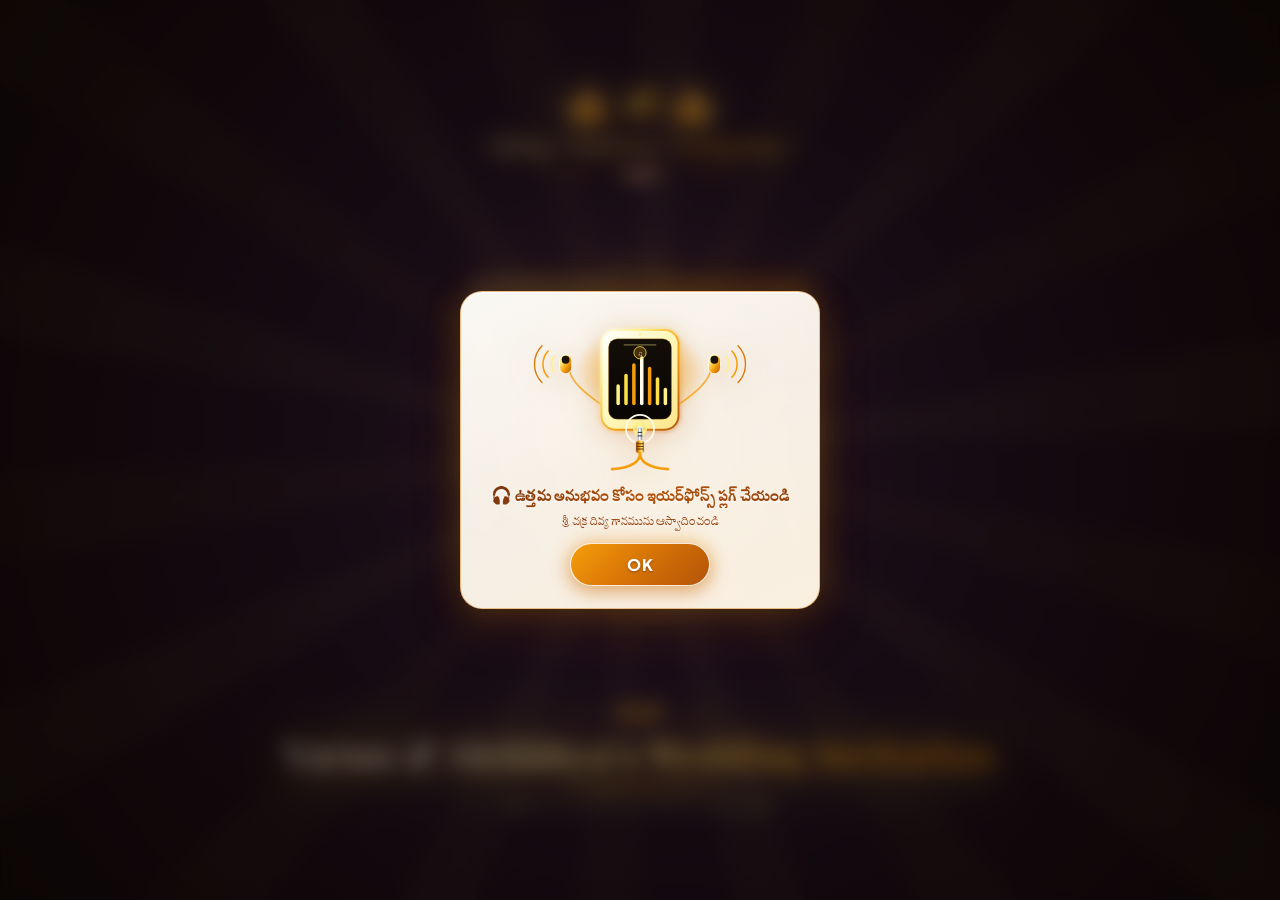
==== index.html @ 64fc5ecd "Add files via upload v1" ====
<!DOCTYPE html>
<html lang="te" class="no-js">
<head>
    <meta charset="UTF-8">
    <meta name="viewport" content="width=device-width, initial-scale=1.0, maximum-scale=1.0, user-scalable=no">
    <title>వరుణ్ & ఆలేఖ్య కళ్యాణ మహోత్సవం | Varun & Alekhya's Royal Wedding Experience</title>

    <!-- Meta Tags for WhatsApp & Social Media Preview Cards -->
    <meta name="description" content="With the divine grace of Lord Venkateswara, we cordially invite you to the sacred royal wedding celebration of Varun & Alekhya. Subha Muhurtham: 20th December at 3:53 AM at Raaga Convention.">
    <meta property="og:title" content="Varun & Alekhya's Royal Wedding Experience">
    <meta property="og:description" content="Step into the Kalyana Mandapam: Subha Muhurtham 20th December at 3:53 AM (Brahma Muhurtham) at Raaga Convention. Shower your sacred blessings!">
    <meta property="og:type" content="website">

    <!-- Google Fonts for Ultra-Luxury Royal Wedding Calligraphy & Typography -->
    <link rel="preconnect" href="https://fonts.googleapis.com">
    <link rel="preconnect" href="https://fonts.gstatic.com" crossorigin>
    <link href="https://fonts.googleapis.com/css2?family=Alex+Brush&family=Cormorant+Garamond:ital,wght@0,400;0,600;0,700;1,400;1,600&family=Great+Vibes&family=Marcellus&family=Montserrat:wght@300;400;500;600;700&family=Playfair+Display:ital,wght@0,400;0,600;0,700;1,400&family=Plus+Jakarta+Sans:wght@300;400;500;600;700&family=Rozha+One&family=Suranna&display=swap" rel="stylesheet">

    <!-- Stylesheets -->
    <link rel="stylesheet" href="css/style.css">
</head>
<body data-current-climate="morning-sun" data-theme-mode="light" class="single-screen-body">
    <!-- ==========================================================================
         CINEMATIC DEVOTIONAL SRI CHAKRA WEDDING LANDING PORTAL
         ========================================================================== -->
    <div id="devotional-landing-portal" class="landing-portal-active" role="dialog" aria-modal="true" aria-label="Heartfelt Wedding Invitation & Sri Chakra Entrance">
        <!-- Ambient Divine Cosmic Background with Golden Rays & Stardust -->
        <div class="devotional-portal-backdrop" aria-hidden="true">
            <div class="devotional-cosmic-glow"></div>
            <div class="devotional-light-rays"></div>
            <div class="devotional-stardust-field">
                <span class="stardust-spark s-1"></span>
                <span class="stardust-spark s-2"></span>
                <span class="stardust-spark s-3"></span>
                <span class="stardust-spark s-4"></span>
                <span class="stardust-spark s-5"></span>
                <span class="stardust-spark s-6"></span>
                <span class="stardust-spark s-7"></span>
                <span class="stardust-spark s-8"></span>
                <span class="stardust-spark s-9"></span>
                <span class="stardust-spark s-10"></span>
                <span class="stardust-spark s-11"></span>
                <span class="stardust-spark s-12"></span>
            </div>
            <div class="devotional-portal-flash"></div>
        </div>

        <!-- Central Interactive Sanctuary Content -->
        <div class="devotional-sanctuary-wrap">
            <!-- Top Auspicious Inscription & Emblems with Animated Sacred Diyas -->
            <header class="devotional-top-header">
                <div class="devotional-om-emblem" aria-hidden="true">
                    <!-- Left Animated Sacred Diya -->
                    <div class="animated-sacred-diya diya-left" title="Sacred Diya Lamp">
                        <svg viewBox="0 0 54 44" width="46" height="38" class="diya-svg" xmlns="http://www.w3.org/2000/svg">
                            <defs>
                                <linearGradient id="diyaBrassL" x1="0%" y1="0%" x2="100%" y2="100%">
                                    <stop offset="0%" stop-color="#FFFBEB"/>
                                    <stop offset="25%" stop-color="#FDE047"/>
                                    <stop offset="60%" stop-color="#D97706"/>
                                    <stop offset="100%" stop-color="#78350F"/>
                                </linearGradient>
                                <linearGradient id="diyaOilL" x1="0%" y1="0%" x2="100%" y2="0%">
                                    <stop offset="0%" stop-color="#B45309"/>
                                    <stop offset="50%" stop-color="#F59E0B"/>
                                    <stop offset="100%" stop-color="#92400E"/>
                                </linearGradient>
                                <radialGradient id="diyaFlameCoreL" cx="50%" cy="60%" r="50%">
                                    <stop offset="0%" stop-color="#FFFFFF"/>
                                    <stop offset="30%" stop-color="#FEF08A"/>
                                    <stop offset="65%" stop-color="#F59E0B"/>
                                    <stop offset="100%" stop-color="#DC2626"/>
                                </radialGradient>
                            </defs>
                            <path d="M 6,24 C 6,37 18,41 27,41 C 36,41 48,37 48,24 C 44,28 36,30 27,30 C 18,30 10,28 6,24 Z" fill="url(#diyaBrassL)" stroke="#FEF08A" stroke-width="1"/>
                            <path d="M 21,40 L 19,43 L 35,43 L 33,40 Z" fill="url(#diyaBrassL)"/>
                            <ellipse cx="27" cy="24" rx="19" ry="5.5" fill="url(#diyaOilL)" stroke="#FDE047" stroke-width="0.8"/>
                            <line x1="27" y1="23" x2="27" y2="17" stroke="#451A03" stroke-width="2" stroke-linecap="round"/>
                            <g class="diya-flame-wrapper">
                                <path d="M 27,2 C 20,10 18,17 21,21 C 24,24 30,24 33,21 C 36,17 34,10 27,2 Z" fill="rgba(245, 158, 11, 0.45)" filter="blur(2px)"/>
                                <path d="M 27,3 C 21,11 19,16 22,20 C 24,22.5 30,22.5 32,20 C 35,16 33,11 27,3 Z" fill="url(#diyaFlameCoreL)" class="diya-flame-path"/>
                                <ellipse cx="27" cy="17" rx="3" ry="5.5" fill="#FFFFFF" opacity="0.95" class="diya-flame-inner"/>
                            </g>
                        </svg>
                    </div>

                    <!-- Central Radiant Sacred ॐ Symbol -->
                    <span class="om-sacred-symbol">ॐ</span>

                    <!-- Right Animated Sacred Diya -->
                    <div class="animated-sacred-diya diya-right" title="Sacred Diya Lamp">
                        <svg viewBox="0 0 54 44" width="46" height="38" class="diya-svg" xmlns="http://www.w3.org/2000/svg">
                            <defs>
                                <linearGradient id="diyaBrassR" x1="0%" y1="0%" x2="100%" y2="100%">
                                    <stop offset="0%" stop-color="#FFFBEB"/>
                                    <stop offset="25%" stop-color="#FDE047"/>
                                    <stop offset="60%" stop-color="#D97706"/>
                                    <stop offset="100%" stop-color="#78350F"/>
                                </linearGradient>
                                <linearGradient id="diyaOilR" x1="0%" y1="0%" x2="100%" y2="0%">
                                    <stop offset="0%" stop-color="#B45309"/>
                                    <stop offset="50%" stop-color="#F59E0B"/>
                                    <stop offset="100%" stop-color="#92400E"/>
                                </linearGradient>
                                <radialGradient id="diyaFlameCoreR" cx="50%" cy="60%" r="50%">
                                    <stop offset="0%" stop-color="#FFFFFF"/>
                                    <stop offset="30%" stop-color="#FEF08A"/>
                                    <stop offset="65%" stop-color="#F59E0B"/>
                                    <stop offset="100%" stop-color="#DC2626"/>
                                </radialGradient>
                            </defs>
                            <path d="M 6,24 C 6,37 18,41 27,41 C 36,41 48,37 48,24 C 44,28 36,30 27,30 C 18,30 10,28 6,24 Z" fill="url(#diyaBrassR)" stroke="#FEF08A" stroke-width="1"/>
                            <path d="M 21,40 L 19,43 L 35,43 L 33,40 Z" fill="url(#diyaBrassR)"/>
                            <ellipse cx="27" cy="24" rx="19" ry="5.5" fill="url(#diyaOilR)" stroke="#FDE047" stroke-width="0.8"/>
                            <line x1="27" y1="23" x2="27" y2="17" stroke="#451A03" stroke-width="2" stroke-linecap="round"/>
                            <g class="diya-flame-wrapper">
                                <path d="M 27,2 C 20,10 18,17 21,21 C 24,24 30,24 33,21 C 36,17 34,10 27,2 Z" fill="rgba(245, 158, 11, 0.45)" filter="blur(2px)"/>
                                <path d="M 27,3 C 21,11 19,16 22,20 C 24,22.5 30,22.5 32,20 C 35,16 33,11 27,3 Z" fill="url(#diyaFlameCoreR)" class="diya-flame-path"/>
                                <ellipse cx="27" cy="17" rx="3" ry="5.5" fill="#FFFFFF" opacity="0.95" class="diya-flame-inner"/>
                            </g>
                        </svg>
                    </div>
                </div>
                <div class="devotional-sanskrit-mantra" data-i18n="landingMantra">
                    || శ్రీరస్తు • శుభమస్తు • అవిఘ్నమస్తు ||
                </div>
                <div class="devotional-crest-line" aria-hidden="true">
                    <span class="c-line"></span>
                    <span class="c-gem">✦ 🌸 ✦</span>
                    <span class="c-line"></span>
                </div>
            </header>

            <!-- Centerpiece: The Animated Sacred Sri Chakra -->
            <div class="sri-chakra-container" id="sri-chakra-trigger" title="శ్రీ చక్రాన్ని స్పర్శించి ప్రవేశించండి • Tap to Enter" role="button" tabindex="0" aria-label="Tap Sri Chakra to Enter Wedding Invitation">
                <!-- Outer Pulsing Energy Rings -->
                <div class="chakra-ripple-ring ring-1" aria-hidden="true"></div>
                <div class="chakra-ripple-ring ring-2" aria-hidden="true"></div>
                <div class="chakra-ripple-ring ring-3" aria-hidden="true"></div>

                <!-- Sri Chakra Stage (Zooms and fast-rotates upon click) -->
                <div class="sri-chakra-stage" id="sri-chakra-stage">
<svg viewBox="0 0 600 600" width="100%" height="100%" class="sri-chakra-svg" xmlns="http://www.w3.org/2000/svg">
    <defs>
        <!-- Radiant Royal Gold Metallic Gradient -->
        <linearGradient id="scGoldGrad" x1="0%" y1="0%" x2="100%" y2="100%">
            <stop offset="0%" stop-color="#FFFBEB"/>
            <stop offset="18%" stop-color="#FEF08A"/>
            <stop offset="38%" stop-color="#F59E0B"/>
            <stop offset="65%" stop-color="#D97706"/>
            <stop offset="85%" stop-color="#FDE047"/>
            <stop offset="100%" stop-color="#78350F"/>
        </linearGradient>
        <linearGradient id="scGoldShine" x1="100%" y1="0%" x2="0%" y2="100%">
            <stop offset="0%" stop-color="#FEF9C3"/>
            <stop offset="45%" stop-color="#F59E0B"/>
            <stop offset="70%" stop-color="#FDE047"/>
            <stop offset="100%" stop-color="#92400E"/>
        </linearGradient>
        <radialGradient id="scBinduGlow" cx="50%" cy="50%" r="50%">
            <stop offset="0%" stop-color="#FFFFFF"/>
            <stop offset="30%" stop-color="#FEF08A"/>
            <stop offset="60%" stop-color="#F59E0B"/>
            <stop offset="100%" stop-color="rgba(245, 158, 11, 0)"/>
        </radialGradient>
        <radialGradient id="scBackdropGlow" cx="50%" cy="50%" r="50%">
            <stop offset="0%" stop-color="rgba(254, 240, 138, 0.45)"/>
            <stop offset="35%" stop-color="rgba(245, 158, 11, 0.22)"/>
            <stop offset="70%" stop-color="rgba(180, 83, 9, 0.08)"/>
            <stop offset="100%" stop-color="rgba(0, 0, 0, 0)"/>
        </radialGradient>
        <filter id="scDropGlow" x="-20%" y="-20%" width="140%" height="140%">
            <feGaussianBlur stdDeviation="3" result="blur"/>
            <feComposite in="SourceGraphic" in2="blur" operator="over"/>
        </filter>
        <filter id="scIncandescentBloom" x="-40%" y="-40%" width="180%" height="180%">
            <feGaussianBlur stdDeviation="7" result="blur2"/>
            <feMerge>
                <feMergeNode in="blur2"/>
                <feMergeNode in="SourceGraphic"/>
            </feMerge>
        </filter>
    </defs>
    <!-- Background Divine Aura Glow -->
    <circle cx="300" cy="300" r="280" fill="url(#scBackdropGlow)" class="chakra-ambient-aura" />
    
<g class="chakra-bhupura-group" stroke="url(#scGoldGrad)" fill="none">
<path d="M 40.0,40.0 L 255.0,40.0 L 255.0,24.0 L 345.0,24.0 L 345.0,40.0 L 560.0,40.0 L 560.0,255.0 L 576.0,255.0 L 576.0,345.0 L 560.0,345.0 L 560.0,560.0 L 345.0,560.0 L 345.0,576.0 L 255.0,576.0 L 255.0,560.0 L 40.0,560.0 L 40.0,345.0 L 24.0,345.0 L 24.0,255.0 L 40.0,255.0 Z" stroke-width="2.2" opacity="0.95"/>
<path d="M 54.0,54.0 L 262.0,54.0 L 262.0,41.0 L 338.0,41.0 L 338.0,54.0 L 546.0,54.0 L 546.0,262.0 L 559.0,262.0 L 559.0,338.0 L 546.0,338.0 L 546.0,546.0 L 338.0,546.0 L 338.0,559.0 L 262.0,559.0 L 262.0,546.0 L 54.0,546.0 L 54.0,338.0 L 41.0,338.0 L 41.0,262.0 L 54.0,262.0 Z" stroke-width="1.6" opacity="0.85"/>
<path d="M 67.0,67.0 L 269.0,67.0 L 269.0,57.0 L 331.0,57.0 L 331.0,67.0 L 533.0,67.0 L 533.0,269.0 L 543.0,269.0 L 543.0,331.0 L 533.0,331.0 L 533.0,533.0 L 331.0,533.0 L 331.0,543.0 L 269.0,543.0 L 269.0,533.0 L 67.0,533.0 L 67.0,331.0 L 57.0,331.0 L 57.0,269.0 L 67.0,269.0 Z" stroke-width="2" opacity="0.9"/>
</g>
<g class="chakra-rings-group" stroke="url(#scGoldGrad)" fill="none">
<circle cx="300" cy="300" r="216" stroke-width="2.5" />
<circle cx="300" cy="300" r="208" stroke-width="1.2" stroke-dasharray="2,4" opacity="0.75" />
<circle cx="300" cy="300" r="202" stroke-width="1.8" />
</g>
<g class="chakra-lotus-16" fill="rgba(245, 158, 11, 0.08)" stroke="url(#scGoldShine)" stroke-width="1.5">
<path d="M 462.00,300.00 Q 491.57,311.30 498.12,339.41 Q 481.31,362.87 449.67,361.99 Z" />
<path d="M 449.67,361.99 Q 472.66,383.75 467.96,412.23 Q 443.45,427.47 414.55,414.55 Z" />
<path d="M 414.55,414.55 Q 427.47,443.45 412.23,467.96 Q 383.75,472.66 361.99,449.67 Z" />
<path d="M 361.99,449.67 Q 362.87,481.31 339.41,498.12 Q 311.30,491.57 300.00,462.00 Z" />
<path d="M 300.00,462.00 Q 288.70,491.57 260.59,498.12 Q 237.13,481.31 238.01,449.67 Z" />
<path d="M 238.01,449.67 Q 216.25,472.66 187.77,467.96 Q 172.53,443.45 185.45,414.55 Z" />
<path d="M 185.45,414.55 Q 156.55,427.47 132.04,412.23 Q 127.34,383.75 150.33,361.99 Z" />
<path d="M 150.33,361.99 Q 118.69,362.87 101.88,339.41 Q 108.43,311.30 138.00,300.00 Z" />
<path d="M 138.00,300.00 Q 108.43,288.70 101.88,260.59 Q 118.69,237.13 150.33,238.01 Z" />
<path d="M 150.33,238.01 Q 127.34,216.25 132.04,187.77 Q 156.55,172.53 185.45,185.45 Z" />
<path d="M 185.45,185.45 Q 172.53,156.55 187.77,132.04 Q 216.25,127.34 238.01,150.33 Z" />
<path d="M 238.01,150.33 Q 237.13,118.69 260.59,101.88 Q 288.70,108.43 300.00,138.00 Z" />
<path d="M 300.00,138.00 Q 311.30,108.43 339.41,101.88 Q 362.87,118.69 361.99,150.33 Z" />
<path d="M 361.99,150.33 Q 383.75,127.34 412.23,132.04 Q 427.47,156.55 414.55,185.45 Z" />
<path d="M 414.55,185.45 Q 443.45,172.53 467.96,187.77 Q 472.66,216.25 449.67,238.01 Z" />
<path d="M 449.67,238.01 Q 481.31,237.13 498.12,260.59 Q 491.57,288.70 462.00,300.00 Z" />
</g>
<g class="chakra-intermediate-ring" stroke="url(#scGoldGrad)" fill="none">
<circle cx="300" cy="300" r="162" stroke-width="1.8" />
<circle cx="300" cy="300" r="156" stroke-width="1.2" stroke-dasharray="2,3" opacity="0.7" />
<circle cx="300" cy="300" r="150" stroke-width="1.5" />
</g>
<g class="chakra-lotus-8" fill="rgba(254, 240, 138, 0.12)" stroke="url(#scGoldGrad)" stroke-width="1.8">
<path d="M 405.32,343.63 Q 424.23,372.81 406.07,406.07 Q 372.81,424.23 343.63,405.32 Z" />
<line x1="380.61" y1="380.61" x2="406.07" y2="406.07" stroke="url(#scGoldShine)" stroke-width="1" opacity="0.6"/>
<path d="M 343.63,405.32 Q 336.36,439.33 300.00,450.00 Q 263.64,439.33 256.37,405.32 Z" />
<line x1="300.00" y1="414.00" x2="300.00" y2="450.00" stroke="url(#scGoldShine)" stroke-width="1" opacity="0.6"/>
<path d="M 256.37,405.32 Q 227.19,424.23 193.93,406.07 Q 175.77,372.81 194.68,343.63 Z" />
<line x1="219.39" y1="380.61" x2="193.93" y2="406.07" stroke="url(#scGoldShine)" stroke-width="1" opacity="0.6"/>
<path d="M 194.68,343.63 Q 160.67,336.36 150.00,300.00 Q 160.67,263.64 194.68,256.37 Z" />
<line x1="186.00" y1="300.00" x2="150.00" y2="300.00" stroke="url(#scGoldShine)" stroke-width="1" opacity="0.6"/>
<path d="M 194.68,256.37 Q 175.77,227.19 193.93,193.93 Q 227.19,175.77 256.37,194.68 Z" />
<line x1="219.39" y1="219.39" x2="193.93" y2="193.93" stroke="url(#scGoldShine)" stroke-width="1" opacity="0.6"/>
<path d="M 256.37,194.68 Q 263.64,160.67 300.00,150.00 Q 336.36,160.67 343.63,194.68 Z" />
<line x1="300.00" y1="186.00" x2="300.00" y2="150.00" stroke="url(#scGoldShine)" stroke-width="1" opacity="0.6"/>
<path d="M 343.63,194.68 Q 372.81,175.77 406.07,193.93 Q 424.23,227.19 405.32,256.37 Z" />
<line x1="380.61" y1="219.39" x2="406.07" y2="193.93" stroke="url(#scGoldShine)" stroke-width="1" opacity="0.6"/>
<path d="M 405.32,256.37 Q 439.33,263.64 450.00,300.00 Q 439.33,336.36 405.32,343.63 Z" />
<line x1="414.00" y1="300.00" x2="450.00" y2="300.00" stroke="url(#scGoldShine)" stroke-width="1" opacity="0.6"/>
</g>
<circle cx="300" cy="300" r="114" stroke="url(#scGoldGrad)" stroke-width="2.2" fill="none" />
<circle cx="300" cy="300" r="110" stroke="url(#scGoldGrad)" stroke-width="1" stroke-dasharray="2,3" fill="none" opacity="0.6" />
<g class="chakra-navayoni-triangles" fill="rgba(245, 158, 11, 0.05)" stroke="url(#scGoldGrad)" stroke-width="1.8">
<polygon points="300,396 196,224 404,224" stroke-width="2.2" fill="rgba(245, 158, 11, 0.04)" filter="url(#scDropGlow)"/>
<polygon points="300,204 196,376 404,376" stroke-width="2.2" fill="rgba(245, 158, 11, 0.04)" filter="url(#scDropGlow)"/>
<polygon points="300,372 212,248 388,248" stroke-width="1.6" fill="rgba(245, 158, 11, 0.04)" filter="url(#scDropGlow)"/>
<polygon points="300,228 212,352 388,352" stroke-width="1.6" fill="rgba(245, 158, 11, 0.04)" filter="url(#scDropGlow)"/>
<polygon points="300,348 232,268 368,268" stroke-width="1.6" fill="rgba(245, 158, 11, 0.04)" filter="url(#scDropGlow)"/>
<polygon points="300,252 232,332 368,332" stroke-width="1.6" fill="rgba(245, 158, 11, 0.04)" filter="url(#scDropGlow)"/>
<polygon points="300,332 250,280 350,280" stroke-width="1.6" fill="rgba(245, 158, 11, 0.04)" filter="url(#scDropGlow)"/>
<polygon points="300,268 250,320 350,320" stroke-width="1.6" fill="rgba(245, 158, 11, 0.04)" filter="url(#scDropGlow)"/>
<polygon points="300,316 272,292 328,292" stroke-width="2.2" fill="rgba(254, 240, 138, 0.16)" filter="url(#scDropGlow)"/>
</g>
<g class="chakra-bindu-group">
<circle cx="300" cy="300" r="18" fill="url(#scBinduGlow)" opacity="0.85" filter="url(#scIncandescentBloom)"/>
<circle cx="300" cy="300" r="8" fill="url(#scBinduGlow)" />
<circle cx="300" cy="300" r="4.5" fill="#FFFFFF" stroke="#FEF08A" stroke-width="1.2" />
<line x1="290" y1="300" x2="310" y2="300" stroke="#FFFFFF" stroke-width="1.2" opacity="0.9" />
<line x1="300" y1="290" x2="300" y2="310" stroke="#FFFFFF" stroke-width="1.2" opacity="0.9" />
</g>
</svg>
                </div>

                <!-- Hover/Pulse Hint Halo -->
                <div class="chakra-hover-halo" aria-hidden="true"></div>

                <!-- Guided Hand Clicking Animation on Sri Chakra (Reveals after 5s) -->
                <div class="sri-chakra-hand-tap-hint" id="sri-chakra-hand-tap-hint" aria-hidden="true">
                    <div class="hand-tap-beacon-pulse"></div>
                    <div class="hand-tap-icon-wrapper">
                        <svg viewBox="0 0 72 72" width="56" height="56" class="hand-tap-svg" xmlns="http://www.w3.org/2000/svg">
                            <defs>
                                <linearGradient id="handSkinGrad" x1="0%" y1="0%" x2="100%" y2="100%">
                                    <stop offset="0%" stop-color="#FFFBEB"/>
                                    <stop offset="30%" stop-color="#FEF08A"/>
                                    <stop offset="65%" stop-color="#F59E0B"/>
                                    <stop offset="100%" stop-color="#B45309"/>
                                </linearGradient>
                                <filter id="handTapGlow" x="-20%" y="-20%" width="140%" height="140%">
                                    <feGaussianBlur stdDeviation="2.5" result="b"/>
                                    <feMerge>
                                        <feMergeNode in="b"/>
                                        <feMergeNode in="SourceGraphic"/>
                                    </feMerge>
                                </filter>
                            </defs>
                            <circle cx="36" cy="14" r="7" fill="none" stroke="#FFFBEB" stroke-width="2" class="hand-touch-spark"/>
                            <circle cx="36" cy="14" r="3.5" fill="#FFFFFF"/>
                            <g class="hand-finger-body" filter="url(#handTapGlow)">
                                <path d="M 33,14 C 33,10 39,10 39,14 L 39,32 C 39,33.5 41,34.5 42.5,33.5 C 44,32.5 46,33.5 46,35.5 C 46,37 47.5,38 49,37 C 50.5,36 52.5,37 52.5,39 L 52.5,46 C 52.5,56 45,63 35,63 C 25,63 20,56 20,47 L 20,38 C 20,35.5 22.5,34.5 24.5,36.5 C 26.5,38.5 28,41 29,42 L 33,32 Z" 
                                      fill="url(#handSkinGrad)" stroke="#78350F" stroke-width="1.4" stroke-linejoin="round"/>
                            </g>
                        </svg>
                    </div>
                    <div class="hand-tap-badge">
                        <span class="tap-badge-spark">✦</span>
                        <span class="tap-badge-text" data-i18n="sriChakraTapHint">స్పర్శించండి • Tap to Enter</span>
                        <span class="tap-badge-spark">✦</span>
                    </div>
                </div>
            </div>

            <!-- Sacred Centerpiece: Varun & Alekkhya's Wedding Invitation -->
            <div class="devotional-invitation-text" role="button" tabindex="0" aria-label="Varun & Alekkhya's Wedding Invitation - Tap to Enter">
                <div class="devotional-invitation-highlight-wrap">
                    <div class="inv-crest-flourish" aria-hidden="true">
                        <span class="inv-crest-line"></span>
                        <span class="inv-crest-gem">✦ 🪔 ✦</span>
                        <span class="inv-crest-line"></span>
                    </div>

                    <!-- Clean Grand Title: Just Varun & Alekkhya's Wedding Invitation -->
                    <h1 class="devotional-grand-invitation-title" data-i18n="landingTitle">
                        Varun &amp; Alekkhya's Wedding Invitation
                    </h1>

                    <div class="inv-glow-underline" aria-hidden="true"></div>
                </div>

                <!-- Sacred Tap Hint -->
                <div class="devotional-tap-hint" data-i18n="landingTapHint">
                    ✦ శ్రీ చక్రాన్ని స్పర్శించి ప్రారంభించండి ✦
                </div>




            </div>
        </div>
        <!-- Initial Earphone Plugging Animation Note Overlay -->
        <div class="earphone-plug-modal-overlay" id="earphone-plug-modal-overlay" role="dialog" aria-modal="true" aria-label="Earphone Recommendation">
            <div class="earphone-plug-card">
                <!-- Earphone Plugging into Device SVG Animation -->
                <div class="earphone-anim-stage">
                    <svg viewBox="0 0 240 180" width="220" height="165" class="earphone-plug-svg" xmlns="http://www.w3.org/2000/svg" aria-hidden="true">
                        <defs>
                            <linearGradient id="epPhoneBody" x1="0%" y1="0%" x2="100%" y2="100%">
                                <stop offset="0%" stop-color="#FFFFFF"/>
                                <stop offset="40%" stop-color="#FEF9C3"/>
                                <stop offset="100%" stop-color="#FDE68A"/>
                            </linearGradient>
                            <linearGradient id="epGoldBorder" x1="0%" y1="0%" x2="100%" y2="100%">
                                <stop offset="0%" stop-color="#FFFBEB"/>
                                <stop offset="25%" stop-color="#FEF08A"/>
                                <stop offset="60%" stop-color="#F59E0B"/>
                                <stop offset="100%" stop-color="#B45309"/>
                            </linearGradient>
                            <linearGradient id="epScreenGrad" x1="0%" y1="0%" x2="0%" y2="100%">
                                <stop offset="0%" stop-color="#140E08"/>
                                <stop offset="100%" stop-color="#080503"/>
                            </linearGradient>
                            <linearGradient id="epJackPinGrad" x1="0%" y1="0%" x2="100%" y2="0%">
                                <stop offset="0%" stop-color="#E2E8F0"/>
                                <stop offset="35%" stop-color="#FFFFFF"/>
                                <stop offset="70%" stop-color="#CBD5E1"/>
                                <stop offset="100%" stop-color="#94A3B8"/>
                            </linearGradient>
                            <linearGradient id="epJackCollarGrad" x1="0%" y1="0%" x2="100%" y2="0%">
                                <stop offset="0%" stop-color="#78350F"/>
                                <stop offset="40%" stop-color="#F59E0B"/>
                                <stop offset="70%" stop-color="#FEF08A"/>
                                <stop offset="100%" stop-color="#92400E"/>
                            </linearGradient>
                            <radialGradient id="epSonicGlow" cx="50%" cy="50%" r="50%">
                                <stop offset="0%" stop-color="rgba(254, 240, 138, 0.9)"/>
                                <stop offset="45%" stop-color="rgba(245, 158, 11, 0.5)"/>
                                <stop offset="100%" stop-color="rgba(245, 158, 11, 0)"/>
                            </radialGradient>
                            <filter id="epGlow">
                                <feGaussianBlur stdDeviation="2.5" result="blur"/>
                                <feMerge>
                                    <feMergeNode in="blur"/>
                                    <feMergeNode in="SourceGraphic"/>
                                </feMerge>
                            </filter>
                        </defs>

                        <!-- Outer Ambient Glow when connected -->
                        <ellipse cx="120" cy="65" rx="75" ry="55" fill="url(#epSonicGlow)" class="ep-ambient-glow" />

                        <!-- Left Earbud & Cable -->
                        <g class="ep-earbud-left">
                            <path d="M 38,55 C 38,78 68,95 88,110" stroke="#F59E0B" stroke-width="2" fill="none" opacity="0.75" stroke-linecap="round"/>
                            <rect x="28" y="44" width="14" height="22" rx="7" fill="url(#epGoldBorder)" stroke="#FFFBEB" stroke-width="1"/>
                            <circle cx="35" cy="50" r="4.5" fill="#1C130B"/>
                            <line x1="35" y1="58" x2="35" y2="72" stroke="url(#epGoldBorder)" stroke-width="3" stroke-linecap="round"/>
                            <g class="ep-sound-arcs-left">
                                <path class="ep-arc ep-arc-1" d="M 22,46 A 14,14 0 0,0 22,64" stroke="#FEF08A" stroke-width="2" fill="none" stroke-linecap="round"/>
                                <path class="ep-arc ep-arc-2" d="M 15,40 A 22,22 0 0,0 15,70" stroke="#F59E0B" stroke-width="1.8" fill="none" stroke-linecap="round"/>
                                <path class="ep-arc ep-arc-3" d="M 8,34 A 30,30 0 0,0 8,76" stroke="#D97706" stroke-width="1.5" fill="none" stroke-linecap="round"/>
                            </g>
                        </g>

                        <!-- Right Earbud & Cable -->
                        <g class="ep-earbud-right">
                            <path d="M 202,55 C 202,78 172,95 152,110" stroke="#F59E0B" stroke-width="2" fill="none" opacity="0.75" stroke-linecap="round"/>
                            <rect x="198" y="44" width="14" height="22" rx="7" fill="url(#epGoldBorder)" stroke="#FFFBEB" stroke-width="1"/>
                            <circle cx="205" cy="50" r="4.5" fill="#1C130B"/>
                            <line x1="205" y1="58" x2="205" y2="72" stroke="url(#epGoldBorder)" stroke-width="3" stroke-linecap="round"/>
                            <g class="ep-sound-arcs-right">
                                <path class="ep-arc ep-arc-1" d="M 218,46 A 14,14 0 0,1 218,64" stroke="#FEF08A" stroke-width="2" fill="none" stroke-linecap="round"/>
                                <path class="ep-arc ep-arc-2" d="M 225,40 A 22,22 0 0,1 225,70" stroke="#F59E0B" stroke-width="1.8" fill="none" stroke-linecap="round"/>
                                <path class="ep-arc ep-arc-3" d="M 232,34 A 30,30 0 0,1 232,76" stroke="#D97706" stroke-width="1.5" fill="none" stroke-linecap="round"/>
                            </g>
                        </g>

                        <!-- Centerpiece Smartphone Device -->
                        <g class="ep-device-group">
                            <rect x="76" y="16" width="88" height="114" rx="16" fill="url(#epPhoneBody)" stroke="url(#epGoldBorder)" stroke-width="2.2" filter="url(#epGlow)"/>
                            <rect x="84" y="26" width="72" height="92" rx="10" fill="url(#epScreenGrad)" stroke="rgba(245, 158, 11, 0.3)" stroke-width="1"/>
                            <circle cx="120" cy="21" r="1.5" fill="#FEF08A" opacity="0.8"/>
                            <line x1="102" y1="33" x2="138" y2="33" stroke="rgba(254, 240, 138, 0.4)" stroke-width="1.5" stroke-linecap="round"/>

                            <!-- Dancing Equalizer Bars -->
                            <g class="ep-equalizer-bars">
                                <rect class="ep-bar ep-bar-1" x="93"  y="78" width="4" height="24" rx="2" fill="#FEF08A"/>
                                <rect class="ep-bar ep-bar-2" x="102" y="66" width="4" height="36" rx="2" fill="#FDE047"/>
                                <rect class="ep-bar ep-bar-3" x="111" y="54" width="4" height="48" rx="2" fill="#F59E0B"/>
                                <rect class="ep-bar ep-bar-4" x="120" y="46" width="4" height="56" rx="2" fill="#FFFBEB"/>
                                <rect class="ep-bar ep-bar-5" x="129" y="58" width="4" height="44" rx="2" fill="#F59E0B"/>
                                <rect class="ep-bar ep-bar-6" x="138" y="70" width="4" height="32" rx="2" fill="#FDE047"/>
                                <rect class="ep-bar ep-bar-7" x="147" y="82" width="4" height="20" rx="2" fill="#FEF08A"/>
                            </g>

                            <!-- Musical Note Badge in center top of screen -->
                            <g class="ep-screen-note" opacity="0.95">
                                <circle cx="120" cy="42" r="7" fill="rgba(245, 158, 11, 0.25)" stroke="#FDE047" stroke-width="1"/>
                                <text x="120" y="45.5" font-size="8" fill="#FFFBEB" text-anchor="middle" font-weight="bold">♫</text>
                            </g>

                            <!-- Bottom Audio Port -->
                            <rect x="113" y="127" width="14" height="3.5" rx="1.75" fill="#0A0604" stroke="#F59E0B" stroke-width="1"/>
                        </g>

                        <!-- Connection Flash Pulse Ring -->
                        <g class="ep-plug-pulse-ring">
                            <circle cx="120" cy="129" r="16" fill="none" stroke="#FFFBEB" stroke-width="2"/>
                            <circle cx="120" cy="129" r="8" fill="#FEF08A" opacity="0.9"/>
                            <circle cx="120" cy="129" r="3" fill="#FFFFFF"/>
                        </g>

                        <!-- Animated Sliding Audio Jack (Plugs up into phone port) -->
                        <g class="ep-jack-group">
                            <rect x="118" y="128" width="4" height="15" rx="1" fill="url(#epJackPinGrad)" stroke="#64748B" stroke-width="0.5"/>
                            <line x1="117.5" y1="133" x2="122.5" y2="133" stroke="#0F172A" stroke-width="1"/>
                            <line x1="117.5" y1="137" x2="122.5" y2="137" stroke="#0F172A" stroke-width="1"/>
                            <rect x="115" y="142" width="10" height="15" rx="3" fill="url(#epJackCollarGrad)" stroke="#FFFBEB" stroke-width="0.8"/>
                            <line x1="116" y1="146" x2="124" y2="146" stroke="#451A03" stroke-width="1"/>
                            <line x1="116" y1="149" x2="124" y2="149" stroke="#451A03" stroke-width="1"/>
                            <line x1="116" y1="152" x2="124" y2="152" stroke="#451A03" stroke-width="1"/>
                            <path d="M 120,157 C 120,166 110,174 88,175" stroke="#F59E0B" stroke-width="3" fill="none" stroke-linecap="round"/>
                            <path d="M 120,157 C 120,166 130,174 152,175" stroke="#F59E0B" stroke-width="3" fill="none" stroke-linecap="round"/>
                        </g>
                    </svg>
                </div>

                <!-- Clean, Focused 1-Line Recommendation -->
                <div class="earphone-plug-text">
                    <h3 class="earphone-plug-title" data-i18n="earphonePlugTitle">🎧 ఉత్తమ అనుభవం కోసం ఇయర్‌ఫోన్స్ ప్లగ్ చేయండి</h3>
                    <p class="earphone-plug-sub" data-i18n="earphonePlugSub">శ్రీ చక్ర దివ్య గానమును ఆస్వాదించండి</p>
                </div>

                <!-- OK Button -->
                <button type="button" class="earphone-plug-btn" id="earphone-ok-btn" aria-label="OK">
                    <span class="ep-btn-label" data-i18n="earphoneOkBtn">OK</span>
                </button>
            </div>
        </div>
    </div>

    <!-- 2026 LIVING ATMOSPHERE CANVAS (GPU-ACCELERATED FLUID MESH LIGHTING, DRIFTING CLOUDS & WINTER SNOW) -->
    <canvas id="atmosphere-canvas"></canvas>

    <!-- VOLUMETRIC LIVING CELESTIAL ELEMENTS (Giant Rotating Sun & Moon from User Assets) -->
    <div id="celestial-sun" class="celestial-active" title="Giant Radiant Sun">
        <div class="celestial-orb-inner">
            <img src="assets/images/real_sun.webp" alt="Giant Radiant Rotating Sun" class="celestial-texture-img rotating-sun" />
        </div>
    </div>

    <div id="celestial-moon" title="Giant 3D Photographic Moon">
        <div class="celestial-orb-inner">
            <img src="assets/images/real_moon.jpg" alt="Giant 3D Photographic Rotating Moon" class="celestial-texture-img rotating-moon" />
        </div>
    </div>

    <div id="celestial-dusk" title="Chromatic Sunset Dusk"></div>

    <!-- 60 FPS Particle Canvas for Divine Dust, Gold Leaf & Akshantalu -->
    <canvas id="sacred-canvas"></canvas>

    <!-- REALISTIC WINTER NATURE LANDSCAPE & VOLUMETRIC FOG LAYERS (WITH CEREMONY-SPECIFIC BACKDROPS) -->
    <div id="winter-nature-backdrop" class="winter-nature-backdrop">
        <img src="assets/images/winter_nature_bg.jpg" alt="Realistic Winter Nature Mountains & Pines" class="winter-nature-img" />
        <img src="assets/images/haldi_decor_bg.jpg" alt="Traditional Haldi Ceremony Marigold Decor Backdrop" class="haldi-nature-img" id="haldi-nature-img" />
        <img src="assets/images/mehandi_decor_bg.jpg" alt="Traditional Mehandi Ceremony Green Lantern Decor Backdrop" class="mehandi-nature-img" id="mehandi-nature-img" />
        <img src="assets/images/sangeet_decor_bg.jpg" alt="Luxury Sangeet Musical Gala Night Stage Backdrop" class="sangeet-nature-img" id="sangeet-nature-img" />
        <img src="assets/images/vratham_decor_bg.jpg" alt="Traditional Sri Satyanarayana Swamy Vratham Sacred Puja Mandapam Decor Backdrop" class="vratham-nature-img" id="vratham-nature-img" />
        <img src="assets/images/raaga_convention_bg.jpg" alt="Raaga Convention Wedding Venue Architectural Backdrop" class="venue-nature-img" id="venue-nature-img" />
        <img src="assets/images/family_compliments_bg.jpeg" alt="Family Blessing Group Portrait Backdrop" class="family-nature-img" id="family-nature-img" />
        <div class="family-nature-overlay" id="family-nature-overlay" aria-hidden="true"></div>
        <div class="venue-ambient-shimmer" aria-hidden="true"></div>
        <div class="winter-fog-band fog-band-deep"></div>
        <div class="winter-fog-band fog-band-mid"></div>
        <div class="winter-fog-band fog-band-near"></div>
        <div class="winter-vignette-overlay"></div>
    </div>

    <!-- ==========================================================================
         TOP IMMERSIVE APP NAVIGATION & STORY PROGRESS BAR
         ========================================================================== -->
    <header class="top-hud-nav">
        <!-- 12-Segment Story Progress Bar (Auto-advances every 5s) -->
        <div class="story-progress-bar-container" id="story-progress-bar-container" aria-label="Ceremony Story Progress"></div>

        <div class="top-hud-bar">
            <!-- Left Controls: Auto-Play Toggle (Minimalist Icon Only) -->
            <div class="hud-left-controls">
                <button id="app-autoplay-toggle" class="app-hud-pill autoplay-pill" title="Toggle Auto-Slide (5s)" aria-label="Toggle Auto-Slide">
                    <span class="hud-play-icon" id="hud-play-icon">⏸</span>
                    <span class="hud-play-text" id="hud-play-text" style="display: none;"></span>
                    <span class="hud-scene-counter" id="hud-scene-counter" style="display: none;"></span>
                </button>
                <button id="hud-sri-chakra-btn" class="app-hud-pill sri-chakra-pill" data-i18n-title="hudChakraTitle" title="శ్రీ చక్ర దర్శనం • View Sri Chakra" aria-label="View Sri Chakra">
                    <span class="hud-chakra-icon">☸️</span>
                    <span class="hud-chakra-text" data-i18n="hudChakraText" style="font-size: 0.76rem; font-weight: 700; color: #F59E0B; margin-left: 4px;">శ్రీ చక్రం</span>
                </button>
            </div>

            <!-- Right Controls: Audio Sound Toggle & Language Switcher (Single Letter) -->
            <div class="hud-right-controls">
                <button id="hud-sound-toggle" class="hud-sound-pill" title="Toggle Wedding Music (Mute/Unmute)" aria-label="Toggle Wedding Music">
                    <span class="sound-icon-glyph">🎵</span>
                    <span class="sound-waves-mini">
                        <span class="sw-bar"></span>
                        <span class="sw-bar"></span>
                        <span class="sw-bar"></span>
                    </span>
                </button>

                <div class="language-segmented-pill" role="group" aria-label="Language Selector">
                    <button class="lang-btn lang-active" data-lang="te" title="తెలుగు (Telugu)" aria-label="Telugu">తె</button>
                    <button class="lang-btn" data-lang="en" title="English" aria-label="English">E</button>
                    <button class="lang-btn" data-lang="hi" title="हिन्दी (Hindi)" aria-label="Hindi">हि</button>
                </div>
            </div>
        </div>
    </header>

    <!-- ==========================================================================
         SINGLE-SCREEN APPLICATION VIEWPORT (12 CINEMATIC SCENES)
         ========================================================================== -->
    <main id="single-screen-app" class="app-viewport">

        <!-- SVG Definitions for Royal Gradients & Filters across the Invitation -->
        <svg class="royal-svg-defs" width="0" height="0" style="position: absolute; width: 0; height: 0; overflow: hidden; pointer-events: none;" aria-hidden="true">
            <defs>
                <linearGradient id="goldLeafGrad" x1="0%" y1="0%" x2="100%" y2="100%">
                    <stop offset="0%" stop-color="#FFE082"/>
                    <stop offset="25%" stop-color="#F59E0B"/>
                    <stop offset="50%" stop-color="#FDE047"/>
                    <stop offset="75%" stop-color="#D97706"/>
                    <stop offset="100%" stop-color="#92400E"/>
                </linearGradient>
                <linearGradient id="thaliGoldGrad" x1="0%" y1="0%" x2="100%" y2="100%">
                    <stop offset="0%" stop-color="#FFFDF0"/>
                    <stop offset="25%" stop-color="#FDE047"/>
                    <stop offset="55%" stop-color="#F59E0B"/>
                    <stop offset="85%" stop-color="#D97706"/>
                    <stop offset="100%" stop-color="#78350F"/>
                </linearGradient>
                <radialGradient id="kumkumGlow" cx="50%" cy="50%" r="50%">
                    <stop offset="0%" stop-color="#FF2E55"/>
                    <stop offset="60%" stop-color="#BE123C"/>
                    <stop offset="100%" stop-color="#881337"/>
                </radialGradient>
                <!-- Celestial Amrutham Jala Liquid Ripple Refraction Filter -->
                <filter id="waterRippleDistort" x="-20%" y="-20%" width="140%" height="140%">
                    <feTurbulence type="fractalNoise" baseFrequency="0.015 0.08" numOctaves="3" result="noise">
                        <animate attributeName="baseFrequency" dur="6s" values="0.015 0.08;0.012 0.05;0.015 0.08" repeatCount="indefinite"/>
                    </feTurbulence>
                    <feDisplacementMap in="SourceGraphic" in2="noise" scale="10" xChannelSelector="R" yChannelSelector="G"/>
                </filter>
                <!-- Celestial Sinuous Wave Gradients (Matching Shiva Lingam Divine Stream) -->
                <linearGradient id="shivaCyanWaveGrad" x1="0%" y1="0%" x2="0%" y2="100%">
                    <stop offset="0%" stop-color="#FFFFFF" stop-opacity="0.95"/>
                    <stop offset="30%" stop-color="#7DD3FC" stop-opacity="0.85"/>
                    <stop offset="70%" stop-color="#0284C7" stop-opacity="0.65"/>
                    <stop offset="100%" stop-color="#FFFFFF" stop-opacity="0.95"/>
                </linearGradient>
                <linearGradient id="shivaGoldWaveGrad" x1="0%" y1="0%" x2="0%" y2="100%">
                    <stop offset="0%" stop-color="#FFFFFF" stop-opacity="0.95"/>
                    <stop offset="35%" stop-color="#FDE047" stop-opacity="0.90"/>
                    <stop offset="75%" stop-color="#F59E0B" stop-opacity="0.75"/>
                    <stop offset="100%" stop-color="#FFFFFF" stop-opacity="0.95"/>
                </linearGradient>
            </defs>
        </svg>

        <!-- Lateral Floating Navigation Arrows (Desktop / Tablet) -->
        <button id="app-nav-prev" class="app-nav-arrow arrow-prev" aria-label="Previous Scene (Left Arrow)" title="Previous (Left Arrow)">
            <svg viewBox="0 0 24 24" width="22" height="22" stroke="currentColor" fill="none" stroke-width="2.5" stroke-linecap="round" stroke-linejoin="round">
                <polyline points="15 18 9 12 15 6"></polyline>
            </svg>
        </button>
        <button id="app-nav-next" class="app-nav-arrow arrow-next" aria-label="Next Scene (Right Arrow)" title="Next (Right Arrow)">
            <svg viewBox="0 0 24 24" width="22" height="22" stroke="currentColor" fill="none" stroke-width="2.5" stroke-linecap="round" stroke-linejoin="round">
                <polyline points="9 18 15 12 9 6"></polyline>
            </svg>
        </button>

        <!-- Centered Single-Screen Stage with 12 Smooth Scenes -->
        <div class="app-stage" id="app-stage">

            <!-- SCENE 1: ROYAL WEDDING INVITATION HERO & CELESTIAL COUPLE -->
            <section class="app-scene scene-active" id="scene-hero" data-scene-idx="0" data-climate="morning-sun" data-i18n-hud="hudMorningSun" data-scene-name="Couple">
                <div class="hero-diptych-container">
                    <!-- Left Showcase: Grand Royal Couple Arched Portrait (Takes the Open Left Space) -->
                    <div class="hero-diptych-portrait-wrap">
                        <div class="hero-royal-arch-frame">
                            <img src="assets/images/varun_alekhya_hero.jpg" alt="Varun &amp; Alekhya" class="hero-royal-arch-photo hero-first-card-photo" loading="eager" />
                            <div class="hero-royal-arch-filigree" aria-hidden="true"></div>
                            <div class="hero-royal-arch-sheen" aria-hidden="true"></div>
                        </div>
                        <div class="hero-portrait-caption">
                            <span class="hero-caption-gem">✦</span>
                            <span class="hero-caption-text" data-i18n="archCaption">రెండు మనసులు • ఒక్కటే ప్రాణం</span>
                            <span class="hero-caption-gem">✦</span>
                        </div>
                    </div>

                    <!-- Right Showcase: Luxury Glass Invitation Card -->
                    <div class="luxury-glass-card hero-invitation-card hero-diptych-card">
                        <!-- Royal Corner Filigree Brackets -->
                        <div class="card-corner-bracket corner-tl" aria-hidden="true">
                            <svg viewBox="0 0 44 44" width="32" height="32">
                                <path d="M4,40 L4,14 C4,8.5 8.5,4 14,4 L40,4" fill="none" stroke="url(#goldLeafGrad)" stroke-width="2"/>
                                <path d="M8,36 L8,16 C8,11.6 11.6,8 16,8 L36,8" fill="none" stroke="url(#goldLeafGrad)" stroke-width="1" stroke-opacity="0.6"/>
                                <path d="M4,4 L12,4 C12,8.4 8.4,12 4,12 Z" fill="url(#goldLeafGrad)"/>
                                <circle cx="16" cy="16" r="2.5" fill="url(#goldLeafGrad)"/>
                            </svg>
                        </div>
                        <div class="card-corner-bracket corner-tr" aria-hidden="true">
                            <svg viewBox="0 0 44 44" width="32" height="32">
                                <path d="M4,40 L4,14 C4,8.5 8.5,4 14,4 L40,4" fill="none" stroke="url(#goldLeafGrad)" stroke-width="2"/>
                                <path d="M8,36 L8,16 C8,11.6 11.6,8 16,8 L36,8" fill="none" stroke="url(#goldLeafGrad)" stroke-width="1" stroke-opacity="0.6"/>
                                <path d="M4,4 L12,4 C12,8.4 8.4,12 4,12 Z" fill="url(#goldLeafGrad)"/>
                                <circle cx="16" cy="16" r="2.5" fill="url(#goldLeafGrad)"/>
                            </svg>
                        </div>
                        <div class="card-corner-bracket corner-bl" aria-hidden="true">
                            <svg viewBox="0 0 44 44" width="32" height="32">
                                <path d="M4,40 L4,14 C4,8.5 8.5,4 14,4 L40,4" fill="none" stroke="url(#goldLeafGrad)" stroke-width="2"/>
                                <path d="M8,36 L8,16 C8,11.6 11.6,8 16,8 L36,8" fill="none" stroke="url(#goldLeafGrad)" stroke-width="1" stroke-opacity="0.6"/>
                                <path d="M4,4 L12,4 C12,8.4 8.4,12 4,12 Z" fill="url(#goldLeafGrad)"/>
                                <circle cx="16" cy="16" r="2.5" fill="url(#goldLeafGrad)"/>
                            </svg>
                        </div>
                        <div class="card-corner-bracket corner-br" aria-hidden="true">
                            <svg viewBox="0 0 44 44" width="32" height="32">
                                <path d="M4,40 L4,14 C4,8.5 8.5,4 14,4 L40,4" fill="none" stroke="url(#goldLeafGrad)" stroke-width="2"/>
                                <path d="M8,36 L8,16 C8,11.6 11.6,8 16,8 L36,8" fill="none" stroke="url(#goldLeafGrad)" stroke-width="1" stroke-opacity="0.6"/>
                                <path d="M4,4 L12,4 C12,8.4 8.4,12 4,12 Z" fill="url(#goldLeafGrad)"/>
                                <circle cx="16" cy="16" r="2.5" fill="url(#goldLeafGrad)"/>
                            </svg>
                        </div>

                        <!-- Grand Couple Centerpiece (Single Regal Title, No Duplicate) -->
                        <div class="hero-cinematic-couple-wrap" style="position: relative; z-index: 2; margin: 18px 0 16px;">
                            <h1 class="couple-hero-grand-title" data-i18n="heroCoupleNames">వరుణ్ &amp; ఆలేఖ్య</h1>

                            <!-- Lineage Ribbon (Symmetrical & Elegant) -->
                            <div class="hero-lineage-ribbon" style="margin-top: 14px;">
                                <div class="hero-lineage-col groom-side">
                                    <span class="lineage-name" data-i18n="groomCeremonialName">వరుణ్</span>
                                    <span class="lineage-text" data-i18n="groomParents">(శ్రీమతి అరుణ &amp; కీ॥శే॥ పెద్దిరెడ్డి వి. ఎ. ఆర్. సిహెచ్. మూర్తి గార్ల జ్యేష్ఠ కుమారుడు)</span>
                                </div>
                                <span class="hero-lineage-divider">✦</span>
                                <div class="hero-lineage-col bride-side">
                                    <span class="lineage-name" data-i18n="brideCeremonialName">ఆలేఖ్య</span>
                                    <span class="lineage-text" data-i18n="brideParents">(శ్రీ అల్లాడ సుదర్శన్ &amp; శ్రీమతి రత్న కుమారి గార్ల కుమార్తె)</span>
                                </div>
                            </div>
                        </div>

                        <!-- Sacred Matrimonial Inscription (Deep, Soulful & Meaningful) -->
                        <div class="hero-quote-card" style="padding: 18px 22px; margin-top: 14px; position: relative; z-index: 2;">
                            <div class="quote-sacred-crest">
                                <span class="sacred-crest-line"></span>
                                <span class="sacred-crest-motif">✦ ౦ ✦</span>
                                <span class="sacred-crest-line"></span>
                            </div>
                            <div class="devotional-quote-primary" style="font-size: clamp(1.04rem, 2.2vh, 1.25rem); line-height: 1.5; font-family: var(--font-royal-title); font-weight: 600;" data-i18n="quotePrimary">
                                "స్వర్గంలో లిఖించబడిన బంధం — రెండు దేహాలు, ఒక్కటే ప్రాణం..."
                            </div>
                            <div class="quote-divider-mini" style="margin: 8px auto;">
                                <span class="q-line"></span>
                                <span class="q-gem">✦</span>
                                <span class="q-line"></span>
                            </div>
                            <p class="devotional-quote-sub" style="font-size: 0.88rem; margin: 0; line-height: 1.55; color: var(--secondary-text-color);" data-i18n="quoteSub">
                                రెండు హృదయాలు ఒక్కటై, ఏడడుగులతో మొదలవుతున్న శాశ్వత ప్రేమ మరియు అనురాగ ప్రయాణం.
                            </p>
                        </div>
                    </div>
                </div>
            </section>

            <!-- SCENE 2: SUBHA MUHURTHAM SPOTLIGHT & LIVE COUNTDOWN -->
            <section class="app-scene" id="scene-muhurtham" data-scene-idx="1" data-climate="early-dawn" data-i18n-hud="hudEarlyDawn" data-scene-name="Muhurtham">
                <div class="hero-diptych-container">
                    <!-- Left Showcase: Sacred Muhurtham Couple Portrait -->
                    <div class="hero-diptych-portrait-wrap">
                        <div class="hero-royal-arch-frame">
                            <img src="assets/images/varun_alekhya_couple.jpg" alt="Varun &amp; Alekhya Muhurtham" class="hero-royal-arch-photo muhurtham-couple-photo" loading="eager" />
                            <div class="hero-royal-arch-filigree" aria-hidden="true"></div>
                            <div class="hero-royal-arch-sheen" aria-hidden="true"></div>
                        </div>
                        <div class="hero-portrait-caption">
                            <span class="hero-caption-gem">✦</span>
                            <span class="hero-caption-text" data-i18n="muhurthamCaption">శాశ్వత బంధం</span>
                            <span class="hero-caption-gem">✦</span>
                        </div>
                    </div>

                    <!-- Right Showcase: Sacred Muhurtham Countdown Glass Card -->
                    <div class="luxury-glass-card card-crown-muhurtham night-occasion-card hero-diptych-card">
                        <!-- Royal Corner Filigree Brackets -->
                        <div class="card-corner-bracket corner-tl" aria-hidden="true">
                            <svg viewBox="0 0 44 44" width="36" height="36">
                                <path d="M4,40 L4,14 C4,8.5 8.5,4 14,4 L40,4" fill="none" stroke="url(#goldLeafGrad)" stroke-width="2"/>
                                <path d="M8,36 L8,16 C8,11.6 11.6,8 16,8 L36,8" fill="none" stroke="url(#goldLeafGrad)" stroke-width="1" stroke-opacity="0.6"/>
                                <path d="M4,4 L12,4 C12,8.4 8.4,12 4,12 Z" fill="url(#goldLeafGrad)"/>
                                <circle cx="16" cy="16" r="2.5" fill="url(#goldLeafGrad)"/>
                            </svg>
                        </div>
                        <div class="card-corner-bracket corner-tr" aria-hidden="true">
                            <svg viewBox="0 0 44 44" width="36" height="36">
                                <path d="M4,40 L4,14 C4,8.5 8.5,4 14,4 L40,4" fill="none" stroke="url(#goldLeafGrad)" stroke-width="2"/>
                                <path d="M8,36 L8,16 C8,11.6 11.6,8 16,8 L36,8" fill="none" stroke="url(#goldLeafGrad)" stroke-width="1" stroke-opacity="0.6"/>
                                <path d="M4,4 L12,4 C12,8.4 8.4,12 4,12 Z" fill="url(#goldLeafGrad)"/>
                                <circle cx="16" cy="16" r="2.5" fill="url(#goldLeafGrad)"/>
                            </svg>
                        </div>
                        <div class="card-corner-bracket corner-bl" aria-hidden="true">
                            <svg viewBox="0 0 44 44" width="36" height="36">
                                <path d="M4,40 L4,14 C4,8.5 8.5,4 14,4 L40,4" fill="none" stroke="url(#goldLeafGrad)" stroke-width="2"/>
                                <path d="M8,36 L8,16 C8,11.6 11.6,8 16,8 L36,8" fill="none" stroke="url(#goldLeafGrad)" stroke-width="1" stroke-opacity="0.6"/>
                                <path d="M4,4 L12,4 C12,8.4 8.4,12 4,12 Z" fill="url(#goldLeafGrad)"/>
                                <circle cx="16" cy="16" r="2.5" fill="url(#goldLeafGrad)"/>
                            </svg>
                        </div>
                        <div class="card-corner-bracket corner-br" aria-hidden="true">
                            <svg viewBox="0 0 44 44" width="36" height="36">
                                <path d="M4,40 L4,14 C4,8.5 8.5,4 14,4 L40,4" fill="none" stroke="url(#goldLeafGrad)" stroke-width="2"/>
                                <path d="M8,36 L8,16 C8,11.6 11.6,8 16,8 L36,8" fill="none" stroke="url(#goldLeafGrad)" stroke-width="1" stroke-opacity="0.6"/>
                                <path d="M4,4 L12,4 C12,8.4 8.4,12 4,12 Z" fill="url(#goldLeafGrad)"/>
                                <circle cx="16" cy="16" r="2.5" fill="url(#goldLeafGrad)"/>
                            </svg>
                        </div>

                        <span class="portal-date-chip" data-i18n="muhurthamBadge">
                            ✨ బ్రహ్మ ముహూర్తం ✨
                        </span>
                        <h2 class="luxury-title-lg" style="margin-top: 8px;" data-i18n="muhurthamTitle">సుముహూర్తం</h2>

                        <!-- Highlighted Day & Time (Crisp, High-Contrast & Clearly Readable) -->
                        <div class="muhurtham-datetime-highlight">
                            <div class="datetime-pill-item date-pill-item">
                                <span class="dt-icon" aria-hidden="true">📅</span>
                                <span class="dt-text dt-date" data-i18n="muhurthamDateOnly">20 డిసెంబర్, ఆదివారం</span>
                            </div>
                            <div class="datetime-pill-separator" aria-hidden="true">✦</div>
                            <div class="datetime-pill-item time-pill-item">
                                <span class="dt-icon" aria-hidden="true">⏰</span>
                                <span class="dt-text dt-time" data-i18n="muhurthamTimeOnly">వేకువజామున 3:53 AM</span>
                            </div>
                        </div>

                        <!-- Minimalist Countdown Grid -->
                        <div class="countdown-grid-modern">
                            <div class="countdown-box-minimal">
                                <div class="count-digit-lg" id="count-days">--</div>
                                <div class="count-label-sub" data-i18n="daysLabel">రోజులు</div>
                            </div>
                            <div class="countdown-box-minimal">
                                <div class="count-digit-lg" id="count-hours">--</div>
                                <div class="count-label-sub" data-i18n="hoursLabel">గంటలు</div>
                            </div>
                            <div class="countdown-box-minimal">
                                <div class="count-digit-lg" id="count-minutes">--</div>
                                <div class="count-label-sub" data-i18n="minsLabel">నిమిషాలు</div>
                            </div>
                            <div class="countdown-box-minimal">
                                <div class="count-digit-lg" id="count-seconds">--</div>
                                <div class="count-label-sub" data-i18n="secsLabel">సెకన్లు</div>
                            </div>
                        </div>

                        <div id="muhurtham-status" class="muhurtham-countdown-status" data-i18n="countdownText">
                            రెండు హృదయాలు ఒక్కటయ్యే పవిత్ర క్షణాల లెక్కింపు
                        </div>
                    </div>
                </div>
            </section>

            <!-- SCENE 3: EVENT 1 - PELLIKODUKU (GROOM SHOWCASE) -->
            <section class="app-scene" id="scene-pellikoduku" data-scene-idx="2" data-climate="morning-sun" data-i18n-hud="hudMorningSun" data-scene-name="Pellikoduku">
                <div class="hero-diptych-container">
                    <!-- Left Showcase: Handsome Groom Varun Portrait -->
                    <div class="hero-diptych-portrait-wrap">
                        <div class="hero-royal-arch-frame pellikoduku-arch-frame">
                            <img src="assets/images/varun_pellikoduku.jpg" alt="Pellikoduku Varun" class="hero-royal-arch-photo pellikoduku-photo" loading="lazy" />
                            <div class="hero-royal-arch-filigree" aria-hidden="true"></div>
                            <div class="hero-royal-arch-sheen" aria-hidden="true"></div>
                        </div>
                        <div class="hero-portrait-caption">
                            <span class="hero-caption-gem">✦</span>
                            <span class="hero-caption-text" data-i18n="pelliKodukuCaption">వరుడు • వరుణ్</span>
                            <span class="hero-caption-gem">✦</span>
                        </div>
                    </div>

                    <!-- Right Showcase: Pellikoduku Ceremony Luxury Glass Card -->
                    <div class="luxury-glass-card hero-diptych-card card-pellikoduku">
                        <!-- Royal Corner Filigree Brackets -->
                        <div class="card-corner-bracket corner-tl" aria-hidden="true">
                            <svg viewBox="0 0 44 44" width="32" height="32">
                                <path d="M4,40 L4,14 C4,8.5 8.5,4 14,4 L40,4" fill="none" stroke="url(#goldLeafGrad)" stroke-width="2"/>
                                <path d="M8,36 L8,16 C8,11.6 11.6,8 16,8 L36,8" fill="none" stroke="url(#goldLeafGrad)" stroke-width="1" stroke-opacity="0.6"/>
                                <path d="M4,4 L12,4 C12,8.4 8.4,12 4,12 Z" fill="url(#goldLeafGrad)"/>
                                <circle cx="16" cy="16" r="2.5" fill="url(#goldLeafGrad)"/>
                            </svg>
                        </div>
                        <div class="card-corner-bracket corner-tr" aria-hidden="true">
                            <svg viewBox="0 0 44 44" width="32" height="32">
                                <path d="M4,40 L4,14 C4,8.5 8.5,4 14,4 L40,4" fill="none" stroke="url(#goldLeafGrad)" stroke-width="2"/>
                                <path d="M8,36 L8,16 C8,11.6 11.6,8 16,8 L36,8" fill="none" stroke="url(#goldLeafGrad)" stroke-width="1" stroke-opacity="0.6"/>
                                <path d="M4,4 L12,4 C12,8.4 8.4,12 4,12 Z" fill="url(#goldLeafGrad)"/>
                                <circle cx="16" cy="16" r="2.5" fill="url(#goldLeafGrad)"/>
                            </svg>
                        </div>
                        <div class="card-corner-bracket corner-bl" aria-hidden="true">
                            <svg viewBox="0 0 44 44" width="32" height="32">
                                <path d="M4,40 L4,14 C4,8.5 8.5,4 14,4 L40,4" fill="none" stroke="url(#goldLeafGrad)" stroke-width="2"/>
                                <path d="M8,36 L8,16 C8,11.6 11.6,8 16,8 L36,8" fill="none" stroke="url(#goldLeafGrad)" stroke-width="1" stroke-opacity="0.6"/>
                                <path d="M4,4 L12,4 C12,8.4 8.4,12 4,12 Z" fill="url(#goldLeafGrad)"/>
                                <circle cx="16" cy="16" r="2.5" fill="url(#goldLeafGrad)"/>
                            </svg>
                        </div>
                        <div class="card-corner-bracket corner-br" aria-hidden="true">
                            <svg viewBox="0 0 44 44" width="32" height="32">
                                <path d="M4,40 L4,14 C4,8.5 8.5,4 14,4 L40,4" fill="none" stroke="url(#goldLeafGrad)" stroke-width="2"/>
                                <path d="M8,36 L8,16 C8,11.6 11.6,8 16,8 L36,8" fill="none" stroke="url(#goldLeafGrad)" stroke-width="1" stroke-opacity="0.6"/>
                                <path d="M4,4 L12,4 C12,8.4 8.4,12 4,12 Z" fill="url(#goldLeafGrad)"/>
                                <circle cx="16" cy="16" r="2.5" fill="url(#goldLeafGrad)"/>
                            </svg>
                        </div>

                        <!-- Grand Highlighted Title -->
                        <div class="pellikoduku-title-highlight-wrap">
                            <div class="pelli-crest-ornament" aria-hidden="true">
                                <span class="p-crest-line"></span>
                                <span class="p-crest-gem">✦ 🌿 ✦</span>
                                <span class="p-crest-line"></span>
                            </div>
                            <h2 class="luxury-title-lg pelli-grand-title" data-i18n="pelliTitleTe">పెళ్ళికొడుకు</h2>
                            <div class="pelli-title-glow-bar" aria-hidden="true"></div>
                        </div>

                        <h3 class="portal-title-en" data-i18n="pelliTitleEn">Pellikoduku Ceremony</h3>
                        <div class="portal-ceremony-sub pelli-sub-line" data-i18n="pelliSub">మంగళ స్నానం &amp; నలుగు వేడుక</div>

                        <!-- Highlighted Day, Time & Place with Bespoke SVG Badges -->
                        <div class="pelli-event-highlights">
                            <div class="pelli-hl-item pelli-datetime-item">
                                <div class="pelli-icon-badge" aria-hidden="true">
                                    <svg viewBox="0 0 24 24" width="18" height="18" fill="none" class="pelli-custom-svg">
                                        <rect x="3" y="4" width="18" height="17" rx="3.5" stroke="currentColor" stroke-width="1.8" fill="rgba(245, 158, 11, 0.14)"/>
                                        <line x1="3" y1="9" x2="21" y2="9" stroke="currentColor" stroke-width="1.6"/>
                                        <path d="M8 2 L8 5 M16 2 L16 5" stroke="currentColor" stroke-width="2" stroke-linecap="round"/>
                                        <circle cx="8" cy="13" r="1.2" fill="currentColor"/>
                                        <circle cx="12" cy="13" r="1.2" fill="currentColor"/>
                                        <circle cx="16" cy="13" r="1.2" fill="currentColor"/>
                                        <circle cx="8" cy="17" r="1.2" fill="currentColor"/>
                                        <circle cx="12" cy="17" r="1.2" fill="currentColor"/>
                                        <circle cx="16" cy="17" r="1.2" fill="currentColor"/>
                                    </svg>
                                </div>
                                <span class="pelli-hl-text pelli-date-text" data-i18n="pelliDate">16 డిసెంబర్ · ఉదయం 9:00 AM</span>
                            </div>

                            <div class="pelli-hl-separator" aria-hidden="true">✦</div>

                            <div class="pelli-hl-item pelli-venue-item">
                                <div class="pelli-icon-badge pelli-venue-badge" aria-hidden="true">
                                    <svg viewBox="0 0 24 24" width="18" height="18" fill="none" class="pelli-custom-svg">
                                        <path d="M3 10.5 L12 3 L21 10.5" stroke="currentColor" stroke-width="1.8" stroke-linecap="round" stroke-linejoin="round"/>
                                        <path d="M5 9.5 V19 C5 19.8 5.7 20.5 6.5 20.5 H17.5 C18.3 20.5 19 19.8 19 19 V9.5" stroke="currentColor" stroke-width="1.6" stroke-linecap="round"/>
                                        <path d="M9.5 20.5 V13.5 C9.5 12.7 10.2 12 11 12 H13 C13.8 12 14.5 12.7 14.5 13.5 V20.5" stroke="currentColor" stroke-width="1.6"/>
                                    </svg>
                                </div>
                                <span class="pelli-hl-text pelli-venue-text" data-i18n="pelliVenue">🏠 Home (గృహం)</span>
                            </div>
                        </div>

                        <!-- Sacred Highlight Pill -->
                        <div class="portal-pill-highlight">
                            <span class="highlight-chip-icon">🌿</span>
                            <span class="highlight-chip-text" data-i18n="pelliFocusDesc">నలుగు స్నానం &amp; పెద్దల దీవెనలు</span>
                        </div>
                    </div>
                </div>
            </section>

            <!-- SCENE 4: EVENT 2 - PELLIKUTURU (BRIDE SHOWCASE) -->
            <section class="app-scene" id="scene-pellikuturu" data-scene-idx="3" data-climate="afternoon-sun" data-i18n-hud="hudAfternoonSun" data-scene-name="Pellikuturu">
                <div class="hero-diptych-container">
                    <!-- Left Showcase: Radiant Bride Alekhya Portrait -->
                    <div class="hero-diptych-portrait-wrap">
                        <div class="hero-royal-arch-frame pellikuturu-arch-frame">
                            <img src="assets/images/alekhya_pellikuthuru.jpg" alt="Pellikuturu Alekhya" class="hero-royal-arch-photo pellikuturu-photo" loading="lazy" />
                            <div class="hero-royal-arch-filigree" aria-hidden="true"></div>
                            <div class="hero-royal-arch-sheen" aria-hidden="true"></div>
                        </div>
                        <div class="hero-portrait-caption">
                            <span class="hero-caption-gem">✦</span>
                            <span class="hero-caption-text" data-i18n="pellikuturuCaption">వధువు • ఆలేఖ్య</span>
                            <span class="hero-caption-gem">✦</span>
                        </div>
                    </div>

                    <!-- Right Showcase: Pellikuturu Ceremony Luxury Glass Card -->
                    <div class="luxury-glass-card hero-diptych-card card-pellikuturu">
                        <!-- Royal Corner Filigree Brackets -->
                        <div class="card-corner-bracket corner-tl" aria-hidden="true">
                            <svg viewBox="0 0 44 44" width="32" height="32">
                                <path d="M4,40 L4,14 C4,8.5 8.5,4 14,4 L40,4" fill="none" stroke="url(#goldLeafGrad)" stroke-width="2"/>
                                <path d="M8,36 L8,16 C8,11.6 11.6,8 16,8 L36,8" fill="none" stroke="url(#goldLeafGrad)" stroke-width="1" stroke-opacity="0.6"/>
                                <path d="M4,4 L12,4 C12,8.4 8.4,12 4,12 Z" fill="url(#goldLeafGrad)"/>
                                <circle cx="16" cy="16" r="2.5" fill="url(#goldLeafGrad)"/>
                            </svg>
                        </div>
                        <div class="card-corner-bracket corner-tr" aria-hidden="true">
                            <svg viewBox="0 0 44 44" width="32" height="32">
                                <path d="M4,40 L4,14 C4,8.5 8.5,4 14,4 L40,4" fill="none" stroke="url(#goldLeafGrad)" stroke-width="2"/>
                                <path d="M8,36 L8,16 C8,11.6 11.6,8 16,8 L36,8" fill="none" stroke="url(#goldLeafGrad)" stroke-width="1" stroke-opacity="0.6"/>
                                <path d="M4,4 L12,4 C12,8.4 8.4,12 4,12 Z" fill="url(#goldLeafGrad)"/>
                                <circle cx="16" cy="16" r="2.5" fill="url(#goldLeafGrad)"/>
                            </svg>
                        </div>
                        <div class="card-corner-bracket corner-bl" aria-hidden="true">
                            <svg viewBox="0 0 44 44" width="32" height="32">
                                <path d="M4,40 L4,14 C4,8.5 8.5,4 14,4 L40,4" fill="none" stroke="url(#goldLeafGrad)" stroke-width="2"/>
                                <path d="M8,36 L8,16 C8,11.6 11.6,8 16,8 L36,8" fill="none" stroke="url(#goldLeafGrad)" stroke-width="1" stroke-opacity="0.6"/>
                                <path d="M4,4 L12,4 C12,8.4 8.4,12 4,12 Z" fill="url(#goldLeafGrad)"/>
                                <circle cx="16" cy="16" r="2.5" fill="url(#goldLeafGrad)"/>
                            </svg>
                        </div>
                        <div class="card-corner-bracket corner-br" aria-hidden="true">
                            <svg viewBox="0 0 44 44" width="32" height="32">
                                <path d="M4,40 L4,14 C4,8.5 8.5,4 14,4 L40,4" fill="none" stroke="url(#goldLeafGrad)" stroke-width="2"/>
                                <path d="M8,36 L8,16 C8,11.6 11.6,8 16,8 L36,8" fill="none" stroke="url(#goldLeafGrad)" stroke-width="1" stroke-opacity="0.6"/>
                                <path d="M4,4 L12,4 C12,8.4 8.4,12 4,12 Z" fill="url(#goldLeafGrad)"/>
                                <circle cx="16" cy="16" r="2.5" fill="url(#goldLeafGrad)"/>
                            </svg>
                        </div>

                        <!-- Grand Highlighted Title -->
                        <div class="pellikuturu-title-highlight-wrap">
                            <div class="pelli-crest-ornament" aria-hidden="true">
                                <span class="p-crest-line"></span>
                                <span class="p-crest-gem">✦ 🌸 ✦</span>
                                <span class="p-crest-line"></span>
                            </div>
                            <h2 class="luxury-title-lg pellikuturu-grand-title" data-i18n="pellikuturuTitleTe">పెళ్ళికూతురు</h2>
                            <div class="pellikuturu-title-glow-bar" aria-hidden="true"></div>
                        </div>

                        <h3 class="portal-title-en" data-i18n="pellikuturuTitleEn">Pellikuturu Ceremony</h3>
                        <div class="portal-ceremony-sub pellikuturu-sub-line" data-i18n="pellikuturuSub">మంగళ గౌరీ పూజ &amp; కన్యా సంస్కారము</div>

                        <!-- Highlighted Day, Time & Place with Bespoke SVG Badges -->
                        <div class="pellikuturu-event-highlights">
                            <div class="pellikuturu-hl-item pellikuturu-datetime-item">
                                <div class="pellikuturu-icon-badge pellikuturu-icon-rose" aria-hidden="true">
                                    <svg viewBox="0 0 24 24" width="18" height="18" fill="none" class="pellikuturu-custom-svg">
                                        <rect x="3" y="4" width="18" height="17" rx="3.5" stroke="currentColor" stroke-width="1.8" fill="rgba(244, 63, 94, 0.14)"/>
                                        <line x1="3" y1="9" x2="21" y2="9" stroke="currentColor" stroke-width="1.6"/>
                                        <path d="M8 2 L8 5 M16 2 L16 5" stroke="currentColor" stroke-width="2" stroke-linecap="round"/>
                                        <circle cx="8" cy="13" r="1.2" fill="currentColor"/>
                                        <circle cx="12" cy="13" r="1.2" fill="currentColor"/>
                                        <circle cx="16" cy="13" r="1.2" fill="currentColor"/>
                                        <circle cx="8" cy="17" r="1.2" fill="currentColor"/>
                                        <circle cx="12" cy="17" r="1.2" fill="currentColor"/>
                                        <circle cx="16" cy="17" r="1.2" fill="currentColor"/>
                                    </svg>
                                </div>
                                <span class="pellikuturu-hl-text pellikuturu-date-text" data-i18n="pellikuturuDate">17 డిసెంబర్ · ఉదయం 11:15 AM</span>
                            </div>

                            <div class="pellikuturu-hl-separator" aria-hidden="true">✦</div>

                            <div class="pellikuturu-hl-item pellikuturu-venue-item">
                                <div class="pellikuturu-icon-badge pellikuturu-venue-badge" aria-hidden="true">
                                    <svg viewBox="0 0 24 24" width="18" height="18" fill="none" class="pellikuturu-custom-svg">
                                        <path d="M12 2 L12 4.5" stroke="currentColor" stroke-width="1.6" stroke-linecap="round"/>
                                        <path d="M4 8.5 L12 4.5 L20 8.5" stroke="currentColor" stroke-width="1.8" stroke-linecap="round" stroke-linejoin="round"/>
                                        <line x1="3" y1="9.5" x2="21" y2="9.5" stroke="currentColor" stroke-width="1.5"/>
                                        <line x1="6" y1="9.5" x2="6" y2="17.5" stroke="currentColor" stroke-width="1.6" stroke-linecap="round"/>
                                        <line x1="10" y1="9.5" x2="10" y2="17.5" stroke="currentColor" stroke-width="1.6" stroke-linecap="round"/>
                                        <line x1="14" y1="9.5" x2="14" y2="17.5" stroke="currentColor" stroke-width="1.6" stroke-linecap="round"/>
                                        <line x1="18" y1="9.5" x2="18" y2="17.5" stroke="currentColor" stroke-width="1.6" stroke-linecap="round"/>
                                        <line x1="4.5" y1="17.5" x2="19.5" y2="17.5" stroke="currentColor" stroke-width="1.5"/>
                                        <line x1="2.5" y1="20" x2="21.5" y2="20" stroke="currentColor" stroke-width="1.8" stroke-linecap="round"/>
                                    </svg>
                                </div>
                                <span class="pellikuturu-hl-text pellikuturu-venue-text" data-i18n="pellikuturuVenue">🏛️ Raaga Convention</span>
                            </div>
                        </div>

                        <!-- Sacred Highlight Pill -->
                        <div class="portal-pill-highlight">
                            <span class="highlight-chip-icon">🌸</span>
                            <span class="highlight-chip-text" data-i18n="pellikuturuFocusDesc">కన్యా సంస్కారం &amp; గౌరీ పూజ</span>
                        </div>
                    </div>
                </div>
            </section>

            <!-- SCENE 5: EVENT 3 - MEHANDI (TWILIGHT MEHANDI ATMOSPHERE & COUPLE SHOWCASE) -->
            <section class="app-scene" id="scene-mehandi" data-scene-idx="4" data-climate="mehandi" data-i18n-hud="hudMehandi" data-scene-name="Mehandi">
                <div class="hero-diptych-container">
                    <!-- Left Showcase: Romantic Mehandi Couple Portrait -->
                    <div class="hero-diptych-portrait-wrap">
                        <div class="hero-royal-arch-frame mehandi-arch-frame">
                            <img src="assets/images/varun_alekhya_mehandi.jpg" alt="Varun &amp; Alekhya Mehandi" class="hero-royal-arch-photo mehandi-couple-photo" loading="lazy" />
                            <div class="hero-royal-arch-filigree" aria-hidden="true"></div>
                            <div class="hero-royal-arch-sheen" aria-hidden="true"></div>
                        </div>
                        <div class="hero-portrait-caption">
                            <span class="hero-caption-gem">✦</span>
                            <span class="hero-caption-text" data-i18n="mehandiCaption">ప్రేమ రంగుల గోరింటాకు</span>
                            <span class="hero-caption-gem">✦</span>
                        </div>
                    </div>

                    <!-- Right Showcase: Mehandi Celebration Luxury Glass Card -->
                    <div class="luxury-glass-card hero-diptych-card card-mehandi">
                        <!-- Royal Corner Filigree Brackets -->
                        <div class="card-corner-bracket corner-tl" aria-hidden="true">
                            <svg viewBox="0 0 44 44" width="32" height="32">
                                <path d="M4,40 L4,14 C4,8.5 8.5,4 14,4 L40,4" fill="none" stroke="url(#goldLeafGrad)" stroke-width="2"/>
                                <path d="M8,36 L8,16 C8,11.6 11.6,8 16,8 L36,8" fill="none" stroke="url(#goldLeafGrad)" stroke-width="1" stroke-opacity="0.6"/>
                                <path d="M4,4 L12,4 C12,8.4 8.4,12 4,12 Z" fill="url(#goldLeafGrad)"/>
                                <circle cx="16" cy="16" r="2.5" fill="url(#goldLeafGrad)"/>
                            </svg>
                        </div>
                        <div class="card-corner-bracket corner-tr" aria-hidden="true">
                            <svg viewBox="0 0 44 44" width="32" height="32">
                                <path d="M4,40 L4,14 C4,8.5 8.5,4 14,4 L40,4" fill="none" stroke="url(#goldLeafGrad)" stroke-width="2"/>
                                <path d="M8,36 L8,16 C8,11.6 11.6,8 16,8 L36,8" fill="none" stroke="url(#goldLeafGrad)" stroke-width="1" stroke-opacity="0.6"/>
                                <path d="M4,4 L12,4 C12,8.4 8.4,12 4,12 Z" fill="url(#goldLeafGrad)"/>
                                <circle cx="16" cy="16" r="2.5" fill="url(#goldLeafGrad)"/>
                            </svg>
                        </div>
                        <div class="card-corner-bracket corner-bl" aria-hidden="true">
                            <svg viewBox="0 0 44 44" width="32" height="32">
                                <path d="M4,40 L4,14 C4,8.5 8.5,4 14,4 L40,4" fill="none" stroke="url(#goldLeafGrad)" stroke-width="2"/>
                                <path d="M8,36 L8,16 C8,11.6 11.6,8 16,8 L36,8" fill="none" stroke="url(#goldLeafGrad)" stroke-width="1" stroke-opacity="0.6"/>
                                <path d="M4,4 L12,4 C12,8.4 8.4,12 4,12 Z" fill="url(#goldLeafGrad)"/>
                                <circle cx="16" cy="16" r="2.5" fill="url(#goldLeafGrad)"/>
                            </svg>
                        </div>
                        <div class="card-corner-bracket corner-br" aria-hidden="true">
                            <svg viewBox="0 0 44 44" width="32" height="32">
                                <path d="M4,40 L4,14 C4,8.5 8.5,4 14,4 L40,4" fill="none" stroke="url(#goldLeafGrad)" stroke-width="2"/>
                                <path d="M8,36 L8,16 C8,11.6 11.6,8 16,8 L36,8" fill="none" stroke="url(#goldLeafGrad)" stroke-width="1" stroke-opacity="0.6"/>
                                <path d="M4,4 L12,4 C12,8.4 8.4,12 4,12 Z" fill="url(#goldLeafGrad)"/>
                                <circle cx="16" cy="16" r="2.5" fill="url(#goldLeafGrad)"/>
                            </svg>
                        </div>

                        <!-- Single Festive Green Dress Code Badge (Only One, No Duplicate) -->
                        <div class="mehandi-dress-badge">
                            <span class="portal-date-chip chip-dress-green mehandi-dress-pill" data-i18n="mehandiDressCode">👗 Dress Code: Green</span>
                        </div>

                        <!-- Grand Highlighted Title (Royally Crowned & Illuminated) -->
                        <div class="mehandi-title-highlight-wrap">
                            <div class="mehandi-crest-ornament" aria-hidden="true">
                                <span class="m-crest-line"></span>
                                <span class="m-crest-gem">✦ 🍃 ✦</span>
                                <span class="m-crest-line"></span>
                            </div>
                            <h2 class="luxury-title-lg mehandi-grand-title" data-i18n="mehandiTitleTe">గోరింటాకు సంబరం</h2>
                            <div class="mehandi-title-glow-bar" aria-hidden="true"></div>
                        </div>

                        <div class="portal-ceremony-sub mehandi-sub-line" data-i18n="mehandiSub">గోరింటాకు డిజైన్లు &amp; సంగీత వేడుక</div>

                        <!-- Highlighted Day, Time & Place (Attractive SVG Badges & Balanced Font Size) -->
                        <div class="mehandi-event-highlights">
                            <div class="mehandi-hl-item mehandi-datetime-item">
                                <div class="mehandi-icon-badge" aria-hidden="true">
                                    <svg viewBox="0 0 24 24" width="18" height="18" fill="none" class="mehandi-custom-svg">
                                        <rect x="3" y="4" width="18" height="17" rx="3.5" stroke="currentColor" stroke-width="1.8" fill="rgba(245, 158, 11, 0.14)"/>
                                        <line x1="3" y1="9" x2="21" y2="9" stroke="currentColor" stroke-width="1.6"/>
                                        <path d="M8 2 L8 5 M16 2 L16 5" stroke="currentColor" stroke-width="2" stroke-linecap="round"/>
                                        <circle cx="8" cy="13" r="1.2" fill="currentColor"/>
                                        <circle cx="12" cy="13" r="1.2" fill="currentColor"/>
                                        <circle cx="16" cy="13" r="1.2" fill="currentColor"/>
                                        <circle cx="8" cy="17" r="1.2" fill="currentColor"/>
                                        <circle cx="12" cy="17" r="1.2" fill="currentColor"/>
                                        <circle cx="16" cy="17" r="1.2" fill="currentColor"/>
                                    </svg>
                                </div>
                                <span class="mehandi-hl-text mehandi-date-text" data-i18n="mehandiDate">17 డిసెంబర్ · సాయంత్రం 5:00 PM</span>
                            </div>

                            <div class="mehandi-hl-separator" aria-hidden="true">✦</div>

                            <div class="mehandi-hl-item mehandi-venue-item">
                                <div class="mehandi-icon-badge mehandi-venue-badge" aria-hidden="true">
                                    <svg viewBox="0 0 24 24" width="18" height="18" fill="none" class="mehandi-custom-svg">
                                        <path d="M12 2 L12 4.5" stroke="currentColor" stroke-width="1.6" stroke-linecap="round"/>
                                        <path d="M4 8.5 L12 4.5 L20 8.5" stroke="currentColor" stroke-width="1.8" stroke-linecap="round" stroke-linejoin="round"/>
                                        <line x1="3" y1="9.5" x2="21" y2="9.5" stroke="currentColor" stroke-width="1.5"/>
                                        <line x1="6" y1="9.5" x2="6" y2="17.5" stroke="currentColor" stroke-width="1.6" stroke-linecap="round"/>
                                        <line x1="10" y1="9.5" x2="10" y2="17.5" stroke="currentColor" stroke-width="1.6" stroke-linecap="round"/>
                                        <line x1="14" y1="9.5" x2="14" y2="17.5" stroke="currentColor" stroke-width="1.6" stroke-linecap="round"/>
                                        <line x1="18" y1="9.5" x2="18" y2="17.5" stroke="currentColor" stroke-width="1.6" stroke-linecap="round"/>
                                        <line x1="4.5" y1="17.5" x2="19.5" y2="17.5" stroke="currentColor" stroke-width="1.5"/>
                                        <line x1="2.5" y1="20" x2="21.5" y2="20" stroke="currentColor" stroke-width="1.8" stroke-linecap="round"/>
                                    </svg>
                                </div>
                                <span class="mehandi-hl-text mehandi-venue-text" data-i18n="mehandiVenue">Raaga Convention</span>
                            </div>
                        </div>
                    </div>
                </div>
            </section>

            <!-- SCENE 6: EVENT 4 - HALDI (FALLING HALDI ATMOSPHERE & COUPLE SHOWCASE) -->
            <section class="app-scene" id="scene-haldi" data-scene-idx="5" data-climate="haldi" data-i18n-hud="hudHaldi" data-scene-name="Haldi">
                <div class="hero-diptych-container">
                    <!-- Left Showcase: Auspicious Haldi Couple Portrait -->
                    <div class="hero-diptych-portrait-wrap">
                        <div class="hero-royal-arch-frame haldi-arch-frame">
                            <img src="assets/images/varun_alekhya_haldi.jpg" alt="Varun &amp; Alekhya Haldi" class="hero-royal-arch-photo haldi-couple-photo" loading="lazy" />
                            <div class="hero-royal-arch-filigree" aria-hidden="true"></div>
                            <div class="hero-royal-arch-sheen" aria-hidden="true"></div>
                        </div>
                        <div class="hero-portrait-caption">
                            <span class="hero-caption-gem">✦</span>
                            <span class="hero-caption-text" data-i18n="haldiCaption">పసుపు వెలుగులు • అమూల్య క్షణాలు</span>
                            <span class="hero-caption-gem">✦</span>
                        </div>
                    </div>

                    <!-- Right Showcase: Haldi Celebration Luxury Glass Card -->
                    <div class="luxury-glass-card hero-diptych-card card-haldi">
                        <!-- Royal Corner Filigree Brackets -->
                        <div class="card-corner-bracket corner-tl" aria-hidden="true">
                            <svg viewBox="0 0 44 44" width="32" height="32">
                                <path d="M4,40 L4,14 C4,8.5 8.5,4 14,4 L40,4" fill="none" stroke="url(#goldLeafGrad)" stroke-width="2"/>
                                <path d="M8,36 L8,16 C8,11.6 11.6,8 16,8 L36,8" fill="none" stroke="url(#goldLeafGrad)" stroke-width="1" stroke-opacity="0.6"/>
                                <path d="M4,4 L12,4 C12,8.4 8.4,12 4,12 Z" fill="url(#goldLeafGrad)"/>
                                <circle cx="16" cy="16" r="2.5" fill="url(#goldLeafGrad)"/>
                            </svg>
                        </div>
                        <div class="card-corner-bracket corner-tr" aria-hidden="true">
                            <svg viewBox="0 0 44 44" width="32" height="32">
                                <path d="M4,40 L4,14 C4,8.5 8.5,4 14,4 L40,4" fill="none" stroke="url(#goldLeafGrad)" stroke-width="2"/>
                                <path d="M8,36 L8,16 C8,11.6 11.6,8 16,8 L36,8" fill="none" stroke="url(#goldLeafGrad)" stroke-width="1" stroke-opacity="0.6"/>
                                <path d="M4,4 L12,4 C12,8.4 8.4,12 4,12 Z" fill="url(#goldLeafGrad)"/>
                                <circle cx="16" cy="16" r="2.5" fill="url(#goldLeafGrad)"/>
                            </svg>
                        </div>
                        <div class="card-corner-bracket corner-bl" aria-hidden="true">
                            <svg viewBox="0 0 44 44" width="32" height="32">
                                <path d="M4,40 L4,14 C4,8.5 8.5,4 14,4 L40,4" fill="none" stroke="url(#goldLeafGrad)" stroke-width="2"/>
                                <path d="M8,36 L8,16 C8,11.6 11.6,8 16,8 L36,8" fill="none" stroke="url(#goldLeafGrad)" stroke-width="1" stroke-opacity="0.6"/>
                                <path d="M4,4 L12,4 C12,8.4 8.4,12 4,12 Z" fill="url(#goldLeafGrad)"/>
                                <circle cx="16" cy="16" r="2.5" fill="url(#goldLeafGrad)"/>
                            </svg>
                        </div>
                        <div class="card-corner-bracket corner-br" aria-hidden="true">
                            <svg viewBox="0 0 44 44" width="32" height="32">
                                <path d="M4,40 L4,14 C4,8.5 8.5,4 14,4 L40,4" fill="none" stroke="url(#goldLeafGrad)" stroke-width="2"/>
                                <path d="M8,36 L8,16 C8,11.6 11.6,8 16,8 L36,8" fill="none" stroke="url(#goldLeafGrad)" stroke-width="1" stroke-opacity="0.6"/>
                                <path d="M4,4 L12,4 C12,8.4 8.4,12 4,12 Z" fill="url(#goldLeafGrad)"/>
                                <circle cx="16" cy="16" r="2.5" fill="url(#goldLeafGrad)"/>
                            </svg>
                        </div>

                        <!-- Single Festive Yellow Dress Code Badge -->
                        <div class="haldi-dress-badge">
                            <span class="portal-date-chip chip-dress-yellow haldi-dress-pill" data-i18n="haldiDressCode">🥻 Dress Code: Yellow</span>
                        </div>

                        <!-- Grand Highlighted Title (Royally Crowned & Illuminated) -->
                        <div class="haldi-title-highlight-wrap">
                            <div class="haldi-crest-ornament" aria-hidden="true">
                                <span class="h-crest-line"></span>
                                <span class="h-crest-gem">✦ 🌻 ✦</span>
                                <span class="h-crest-line"></span>
                            </div>
                            <h2 class="luxury-title-lg haldi-grand-title" data-i18n="haldiTitleTe">పసుపు ఉత్సవం</h2>
                            <div class="haldi-title-glow-bar" aria-hidden="true"></div>
                        </div>

                        <div class="portal-ceremony-sub haldi-sub-line" data-i18n="haldiSub">పసుపు వెలుగులు &amp; ఆనందోత్సాహాలు</div>

                        <!-- Highlighted Day, Time & Place with Bespoke SVG Badges -->
                        <div class="haldi-event-highlights">
                            <div class="haldi-hl-item haldi-datetime-item">
                                <div class="haldi-icon-badge" aria-hidden="true">
                                    <svg viewBox="0 0 24 24" width="18" height="18" fill="none" class="haldi-custom-svg">
                                        <rect x="3" y="4" width="18" height="17" rx="3.5" stroke="currentColor" stroke-width="1.8" fill="rgba(234, 179, 8, 0.14)"/>
                                        <line x1="3" y1="9" x2="21" y2="9" stroke="currentColor" stroke-width="1.6"/>
                                        <path d="M8 2 L8 5 M16 2 L16 5" stroke="currentColor" stroke-width="2" stroke-linecap="round"/>
                                        <circle cx="8" cy="13" r="1.2" fill="currentColor"/>
                                        <circle cx="12" cy="13" r="1.2" fill="currentColor"/>
                                        <circle cx="16" cy="13" r="1.2" fill="currentColor"/>
                                        <circle cx="8" cy="17" r="1.2" fill="currentColor"/>
                                        <circle cx="12" cy="17" r="1.2" fill="currentColor"/>
                                        <circle cx="16" cy="17" r="1.2" fill="currentColor"/>
                                    </svg>
                                </div>
                                <span class="haldi-hl-text haldi-date-text" data-i18n="haldiDate">18 డిసెంబర్ · ఉదయం 9:30 AM</span>
                            </div>

                            <div class="haldi-hl-separator" aria-hidden="true">✦</div>

                            <div class="haldi-hl-item haldi-venue-item">
                                <div class="haldi-icon-badge haldi-venue-badge" aria-hidden="true">
                                    <svg viewBox="0 0 24 24" width="18" height="18" fill="none" class="haldi-custom-svg">
                                        <path d="M12 2 L12 4.5" stroke="currentColor" stroke-width="1.6" stroke-linecap="round"/>
                                        <path d="M4 8.5 L12 4.5 L20 8.5" stroke="currentColor" stroke-width="1.8" stroke-linecap="round" stroke-linejoin="round"/>
                                        <line x1="3" y1="9.5" x2="21" y2="9.5" stroke="currentColor" stroke-width="1.5"/>
                                        <line x1="6" y1="9.5" x2="6" y2="17.5" stroke="currentColor" stroke-width="1.6" stroke-linecap="round"/>
                                        <line x1="10" y1="9.5" x2="10" y2="17.5" stroke="currentColor" stroke-width="1.6" stroke-linecap="round"/>
                                        <line x1="14" y1="9.5" x2="14" y2="17.5" stroke="currentColor" stroke-width="1.6" stroke-linecap="round"/>
                                        <line x1="18" y1="9.5" x2="18" y2="17.5" stroke="currentColor" stroke-width="1.6" stroke-linecap="round"/>
                                        <line x1="4.5" y1="17.5" x2="19.5" y2="17.5" stroke="currentColor" stroke-width="1.5"/>
                                        <line x1="2.5" y1="20" x2="21.5" y2="20" stroke="currentColor" stroke-width="1.8" stroke-linecap="round"/>
                                    </svg>
                                </div>
                                <span class="haldi-hl-text haldi-venue-text" data-i18n="haldiVenue">Raaga Convention</span>
                            </div>
                        </div>
                    </div>
                </div>
            </section>

            <!-- SCENE 7: EVENT 5 - SANGEET (GLAMOROUS MUSICAL NIGHT & COUPLE SHOWCASE) -->
            <section class="app-scene" id="scene-sangeet" data-scene-idx="6" data-climate="sangeet" data-i18n-hud="hudSangeet" data-scene-name="Sangeet">
                <div class="hero-diptych-container">
                    <!-- Left Showcase: Romantic Sangeet Couple Portrait -->
                    <div class="hero-diptych-portrait-wrap">
                        <div class="hero-royal-arch-frame sangeet-arch-frame">
                            <img src="assets/images/varun_alekhya_sangeet.jpg" alt="Varun &amp; Alekhya Sangeet" class="hero-royal-arch-photo sangeet-couple-photo" loading="lazy" />
                            <div class="hero-royal-arch-filigree" aria-hidden="true"></div>
                            <div class="hero-royal-arch-sheen" aria-hidden="true"></div>
                        </div>
                        <div class="hero-portrait-caption">
                            <span class="hero-caption-gem">✦</span>
                            <span class="hero-caption-text" data-i18n="sangeetCaption">సంగీత తరంగాలు • మధుర బంధం</span>
                            <span class="hero-caption-gem">✦</span>
                        </div>
                    </div>

                    <!-- Right Showcase: Sangeet Celebration Luxury Glass Card -->
                    <div class="luxury-glass-card hero-diptych-card card-sangeet night-occasion-card">
                        <!-- Royal Corner Filigree Brackets -->
                        <div class="card-corner-bracket corner-tl" aria-hidden="true">
                            <svg viewBox="0 0 44 44" width="32" height="32">
                                <path d="M4,40 L4,14 C4,8.5 8.5,4 14,4 L40,4" fill="none" stroke="url(#goldLeafGrad)" stroke-width="2"/>
                                <path d="M8,36 L8,16 C8,11.6 11.6,8 16,8 L36,8" fill="none" stroke="url(#goldLeafGrad)" stroke-width="1" stroke-opacity="0.6"/>
                                <path d="M4,4 L12,4 C12,8.4 8.4,12 4,12 Z" fill="url(#goldLeafGrad)"/>
                                <circle cx="16" cy="16" r="2.5" fill="url(#goldLeafGrad)"/>
                            </svg>
                        </div>
                        <div class="card-corner-bracket corner-tr" aria-hidden="true">
                            <svg viewBox="0 0 44 44" width="32" height="32">
                                <path d="M4,40 L4,14 C4,8.5 8.5,4 14,4 L40,4" fill="none" stroke="url(#goldLeafGrad)" stroke-width="2"/>
                                <path d="M8,36 L8,16 C8,11.6 11.6,8 16,8 L36,8" fill="none" stroke="url(#goldLeafGrad)" stroke-width="1" stroke-opacity="0.6"/>
                                <path d="M4,4 L12,4 C12,8.4 8.4,12 4,12 Z" fill="url(#goldLeafGrad)"/>
                                <circle cx="16" cy="16" r="2.5" fill="url(#goldLeafGrad)"/>
                            </svg>
                        </div>
                        <div class="card-corner-bracket corner-bl" aria-hidden="true">
                            <svg viewBox="0 0 44 44" width="32" height="32">
                                <path d="M4,40 L4,14 C4,8.5 8.5,4 14,4 L40,4" fill="none" stroke="url(#goldLeafGrad)" stroke-width="2"/>
                                <path d="M8,36 L8,16 C8,11.6 11.6,8 16,8 L36,8" fill="none" stroke="url(#goldLeafGrad)" stroke-width="1" stroke-opacity="0.6"/>
                                <path d="M4,4 L12,4 C12,8.4 8.4,12 4,12 Z" fill="url(#goldLeafGrad)"/>
                                <circle cx="16" cy="16" r="2.5" fill="url(#goldLeafGrad)"/>
                            </svg>
                        </div>
                        <div class="card-corner-bracket corner-br" aria-hidden="true">
                            <svg viewBox="0 0 44 44" width="32" height="32">
                                <path d="M4,40 L4,14 C4,8.5 8.5,4 14,4 L40,4" fill="none" stroke="url(#goldLeafGrad)" stroke-width="2"/>
                                <path d="M8,36 L8,16 C8,11.6 11.6,8 16,8 L36,8" fill="none" stroke="url(#goldLeafGrad)" stroke-width="1" stroke-opacity="0.6"/>
                                <path d="M4,4 L12,4 C12,8.4 8.4,12 4,12 Z" fill="url(#goldLeafGrad)"/>
                                <circle cx="16" cy="16" r="2.5" fill="url(#goldLeafGrad)"/>
                            </svg>
                        </div>

                        <!-- Glamorous Dress Code Badge -->
                        <div class="sangeet-dress-badge">
                            <span class="portal-date-chip chip-dress-glam sangeet-dress-pill" data-i18n="sangeetDressCode">🥻 Dress Code: Shimmer &amp; Glam</span>
                        </div>

                        <!-- Grand Highlighted Title (Royally Crowned & Illuminated) -->
                        <div class="sangeet-title-highlight-wrap">
                            <div class="sangeet-crest-ornament" aria-hidden="true">
                                <span class="s-crest-line"></span>
                                <span class="s-crest-gem">✦ 🎵 ✨ ✦</span>
                                <span class="s-crest-line"></span>
                            </div>
                            <h2 class="luxury-title-lg sangeet-grand-title" data-i18n="sangeetTitleTe">సంగీత సంధ్య</h2>
                            <div class="sangeet-title-glow-bar" aria-hidden="true"></div>
                        </div>

                        <div class="portal-ceremony-sub sangeet-sub-line" data-i18n="sangeetSub">నృత్యాలు, సంగీతం &amp; విందు</div>

                        <!-- Highlighted Day, Time & Place (Attractive SVG Badges & Balanced Font Size) -->
                        <div class="sangeet-event-highlights">
                            <div class="sangeet-hl-item sangeet-datetime-item">
                                <div class="sangeet-icon-badge" aria-hidden="true">
                                    <svg viewBox="0 0 24 24" width="18" height="18" fill="none" class="sangeet-custom-svg">
                                        <rect x="3" y="4" width="18" height="17" rx="3.5" stroke="currentColor" stroke-width="1.8" fill="rgba(168, 85, 247, 0.16)"/>
                                        <line x1="3" y1="9" x2="21" y2="9" stroke="currentColor" stroke-width="1.6"/>
                                        <path d="M8 2 L8 5 M16 2 L16 5" stroke="currentColor" stroke-width="2" stroke-linecap="round"/>
                                        <circle cx="8" cy="13" r="1.2" fill="currentColor"/>
                                        <circle cx="12" cy="13" r="1.2" fill="currentColor"/>
                                        <circle cx="16" cy="13" r="1.2" fill="currentColor"/>
                                        <circle cx="8" cy="17" r="1.2" fill="currentColor"/>
                                        <circle cx="12" cy="17" r="1.2" fill="currentColor"/>
                                        <circle cx="16" cy="17" r="1.2" fill="currentColor"/>
                                    </svg>
                                </div>
                                <span class="sangeet-hl-text sangeet-date-text" data-i18n="sangeetDate">18 డిసెంబర్ · సాయంత్రం 7:00 PM</span>
                            </div>

                            <div class="sangeet-hl-separator" aria-hidden="true">✦</div>

                            <div class="sangeet-hl-item sangeet-venue-item">
                                <div class="sangeet-icon-badge sangeet-venue-badge" aria-hidden="true">
                                    <svg viewBox="0 0 24 24" width="18" height="18" fill="none" class="sangeet-custom-svg">
                                        <path d="M12 2 L12 4.5" stroke="currentColor" stroke-width="1.6" stroke-linecap="round"/>
                                        <path d="M4 8.5 L12 4.5 L20 8.5" stroke="currentColor" stroke-width="1.8" stroke-linecap="round" stroke-linejoin="round"/>
                                        <line x1="3" y1="9.5" x2="21" y2="9.5" stroke="currentColor" stroke-width="1.5"/>
                                        <line x1="6" y1="9.5" x2="6" y2="17.5" stroke="currentColor" stroke-width="1.6" stroke-linecap="round"/>
                                        <line x1="10" y1="9.5" x2="10" y2="17.5" stroke="currentColor" stroke-width="1.6" stroke-linecap="round"/>
                                        <line x1="14" y1="9.5" x2="14" y2="17.5" stroke="currentColor" stroke-width="1.6" stroke-linecap="round"/>
                                        <line x1="18" y1="9.5" x2="18" y2="17.5" stroke="currentColor" stroke-width="1.6" stroke-linecap="round"/>
                                        <line x1="4.5" y1="17.5" x2="19.5" y2="17.5" stroke="currentColor" stroke-width="1.5"/>
                                        <line x1="2.5" y1="20" x2="21.5" y2="20" stroke="currentColor" stroke-width="1.8" stroke-linecap="round"/>
                                    </svg>
                                </div>
                                <span class="sangeet-hl-text sangeet-venue-text" data-i18n="sangeetVenue">Raaga Convention</span>
                            </div>
                        </div>

                        <!-- Celebration Highlight Pill -->
                        <div class="portal-pill-highlight sangeet-celebration-pill" style="margin-top: 10px;">
                            <span class="highlight-chip-icon">💃</span>
                            <span class="highlight-chip-text" data-i18n="sangeetFocusDesc">నృత్య ప్రదర్శనలు &amp; డీజే సంబరం</span>
                        </div>
                    </div>
                </div>
            </section>

            <!-- SCENE 8: EVENT 6 - RECEPTION (SQUARE OCCASION CARD) -->
            <section class="app-scene" id="scene-reception" data-scene-idx="7" data-climate="dark-night" data-i18n-hud="hudDarkNight" data-scene-name="Reception">
                <div class="hero-diptych-container">
                    <!-- Left Showcase: Grand Reception Couple Portrait -->
                    <div class="hero-diptych-portrait-wrap">
                        <div class="hero-royal-arch-frame reception-arch-frame">
                            <img src="assets/images/varun_alekhya_reception.jpg" alt="Varun &amp; Alekhya Grand Reception" class="hero-royal-arch-photo reception-couple-photo" loading="lazy" />
                            <div class="hero-royal-arch-filigree" aria-hidden="true"></div>
                            <div class="hero-royal-arch-sheen" aria-hidden="true"></div>
                        </div>
                        <div class="hero-portrait-caption">
                            <span class="hero-caption-gem">✦</span>
                            <span class="hero-caption-text" data-i18n="recCaption">రాచరిక స్వాగతం • మధుర కలయిక</span>
                            <span class="hero-caption-gem">✦</span>
                        </div>
                    </div>

                    <!-- Right Showcase: Grand Reception Luxury Glass Card -->
                    <div class="luxury-glass-card hero-diptych-card card-reception night-occasion-card">
                        <!-- Royal Corner Filigree Brackets -->
                        <div class="card-corner-bracket corner-tl" aria-hidden="true">
                            <svg viewBox="0 0 44 44" width="32" height="32">
                                <path d="M4,40 L4,14 C4,8.5 8.5,4 14,4 L40,4" fill="none" stroke="url(#goldLeafGrad)" stroke-width="2"/>
                                <path d="M8,36 L8,16 C8,11.6 11.6,8 16,8 L36,8" fill="none" stroke="url(#goldLeafGrad)" stroke-width="1" stroke-opacity="0.6"/>
                                <path d="M4,4 L12,4 C12,8.4 8.4,12 4,12 Z" fill="url(#goldLeafGrad)"/>
                                <circle cx="16" cy="16" r="2.5" fill="url(#goldLeafGrad)"/>
                            </svg>
                        </div>
                        <div class="card-corner-bracket corner-tr" aria-hidden="true">
                            <svg viewBox="0 0 44 44" width="32" height="32">
                                <path d="M4,40 L4,14 C4,8.5 8.5,4 14,4 L40,4" fill="none" stroke="url(#goldLeafGrad)" stroke-width="2"/>
                                <path d="M8,36 L8,16 C8,11.6 11.6,8 16,8 L36,8" fill="none" stroke="url(#goldLeafGrad)" stroke-width="1" stroke-opacity="0.6"/>
                                <path d="M4,4 L12,4 C12,8.4 8.4,12 4,12 Z" fill="url(#goldLeafGrad)"/>
                                <circle cx="16" cy="16" r="2.5" fill="url(#goldLeafGrad)"/>
                            </svg>
                        </div>
                        <div class="card-corner-bracket corner-bl" aria-hidden="true">
                            <svg viewBox="0 0 44 44" width="32" height="32">
                                <path d="M4,40 L4,14 C4,8.5 8.5,4 14,4 L40,4" fill="none" stroke="url(#goldLeafGrad)" stroke-width="2"/>
                                <path d="M8,36 L8,16 C8,11.6 11.6,8 16,8 L36,8" fill="none" stroke="url(#goldLeafGrad)" stroke-width="1" stroke-opacity="0.6"/>
                                <path d="M4,4 L12,4 C12,8.4 8.4,12 4,12 Z" fill="url(#goldLeafGrad)"/>
                                <circle cx="16" cy="16" r="2.5" fill="url(#goldLeafGrad)"/>
                            </svg>
                        </div>
                        <div class="card-corner-bracket corner-br" aria-hidden="true">
                            <svg viewBox="0 0 44 44" width="32" height="32">
                                <path d="M4,40 L4,14 C4,8.5 8.5,4 14,4 L40,4" fill="none" stroke="url(#goldLeafGrad)" stroke-width="2"/>
                                <path d="M8,36 L8,16 C8,11.6 11.6,8 16,8 L36,8" fill="none" stroke="url(#goldLeafGrad)" stroke-width="1" stroke-opacity="0.6"/>
                                <path d="M4,4 L12,4 C12,8.4 8.4,12 4,12 Z" fill="url(#goldLeafGrad)"/>
                                <circle cx="16" cy="16" r="2.5" fill="url(#goldLeafGrad)"/>
                            </svg>
                        </div>

                        <!-- Royal Reception Gala Badge -->
                        <div class="reception-crown-badge">
                            <span class="portal-date-chip chip-dress-glam reception-badge-pill" data-i18n="recBadge">✨ గ్రాండ్ రిసెప్షన్ సంబరం ✨</span>
                        </div>

                        <!-- Grand Highlighted Title (Royally Crowned & Illuminated) -->
                        <div class="reception-title-highlight-wrap">
                            <div class="reception-crest-ornament" aria-hidden="true">
                                <span class="s-crest-line"></span>
                                <span class="s-crest-gem">✦ 👑 🥂 ✦</span>
                                <span class="s-crest-line"></span>
                            </div>
                            <h2 class="luxury-title-lg reception-grand-title" data-i18n="recTitleTe">ఆదర సత్కారం</h2>
                            <div class="reception-title-glow-bar" aria-hidden="true"></div>
                        </div>

                        <div class="portal-ceremony-sub reception-sub-line" data-i18n="recSub">దంపతులకు ఘన స్వాగతం &amp; విందు</div>

                        <!-- Highlighted Day, Time & Place (Clean Horizontal Highlights Row) -->
                        <div class="reception-event-highlights">
                            <div class="reception-hl-item reception-datetime-item">
                                <div class="reception-icon-badge" aria-hidden="true">
                                    <svg viewBox="0 0 24 24" width="18" height="18" fill="none" class="reception-custom-svg">
                                        <rect x="3" y="4" width="18" height="17" rx="3.5" stroke="currentColor" stroke-width="1.8" fill="rgba(245, 158, 11, 0.16)"/>
                                        <line x1="3" y1="9" x2="21" y2="9" stroke="currentColor" stroke-width="1.6"/>
                                        <path d="M8 2 L8 5 M16 2 L16 5" stroke="currentColor" stroke-width="2" stroke-linecap="round"/>
                                        <circle cx="8" cy="13" r="1.2" fill="currentColor"/>
                                        <circle cx="12" cy="13" r="1.2" fill="currentColor"/>
                                        <circle cx="16" cy="13" r="1.2" fill="currentColor"/>
                                        <circle cx="8" cy="17" r="1.2" fill="currentColor"/>
                                        <circle cx="12" cy="17" r="1.2" fill="currentColor"/>
                                        <circle cx="16" cy="17" r="1.2" fill="currentColor"/>
                                    </svg>
                                </div>
                                <span class="reception-hl-text reception-date-text" data-i18n="recDate">19 డిసెంబర్ · సాయంత్రం 7:00 PM</span>
                            </div>

                            <div class="reception-hl-separator" aria-hidden="true">✦</div>

                            <div class="reception-hl-item reception-venue-item">
                                <div class="reception-icon-badge reception-venue-badge" aria-hidden="true">
                                    <svg viewBox="0 0 24 24" width="18" height="18" fill="none" class="reception-custom-svg">
                                        <path d="M12 2 L12 4.5" stroke="currentColor" stroke-width="1.6" stroke-linecap="round"/>
                                        <path d="M4 8.5 L12 4.5 L20 8.5" stroke="currentColor" stroke-width="1.8" stroke-linecap="round" stroke-linejoin="round"/>
                                        <line x1="3" y1="9.5" x2="21" y2="9.5" stroke="currentColor" stroke-width="1.5"/>
                                        <line x1="6" y1="9.5" x2="6" y2="17.5" stroke="currentColor" stroke-width="1.6" stroke-linecap="round"/>
                                        <line x1="10" y1="9.5" x2="10" y2="17.5" stroke="currentColor" stroke-width="1.6" stroke-linecap="round"/>
                                        <line x1="14" y1="9.5" x2="14" y2="17.5" stroke="currentColor" stroke-width="1.6" stroke-linecap="round"/>
                                        <line x1="18" y1="9.5" x2="18" y2="17.5" stroke="currentColor" stroke-width="1.6" stroke-linecap="round"/>
                                        <line x1="4.5" y1="17.5" x2="19.5" y2="17.5" stroke="currentColor" stroke-width="1.5"/>
                                        <line x1="2.5" y1="20" x2="21.5" y2="20" stroke="currentColor" stroke-width="1.8" stroke-linecap="round"/>
                                    </svg>
                                </div>
                                <span class="reception-hl-text reception-venue-text" data-i18n="recVenue">Raaga Convention</span>
                            </div>
                        </div>

                        <!-- Celebration Highlight Pill -->
                        <div class="portal-pill-highlight reception-celebration-pill" style="margin-top: 10px;">
                            <span class="highlight-chip-icon">🍽️</span>
                            <span class="highlight-chip-text" data-i18n="recFocusDesc">శుభాకాంక్షలు &amp; మహారాజ విందు</span>
                        </div>
                    </div>
                </div>
            </section>

            <!-- SCENE 9: EVENT 7 - SUBHA MUHURTHAM (PELLI) -->
            <section class="app-scene" id="scene-pelli" data-scene-idx="8" data-climate="early-dawn" data-i18n-hud="hudEarlyDawn" data-scene-name="Pelli">
                <div class="hero-diptych-container">
                    <!-- Left Showcase: Sacred Muhurtham Couple Portrait with Celestial Amrutham Dhara -->
                    <div class="hero-diptych-portrait-wrap pelli-portrait-wrap">
                        <!-- Sacred Arched Photo Frame with Celestial Falling Stars Blessing Shower -->
                        <div class="hero-royal-arch-frame pelli-arch-frame">
                            <img src="assets/images/varun_alekhya_pelli.jpg" alt="Varun &amp; Alekhya Subha Muhurtham" class="hero-royal-arch-photo pelli-couple-photo" loading="eager" />
                            <div class="hero-royal-arch-filigree" aria-hidden="true"></div>
                            <div class="hero-royal-arch-sheen" aria-hidden="true"></div>

                            <!-- Celestial Falling Stars Blessing Shower (నక్షత్ర వర్షం • దివ్య ఆశీర్వాదం) -->
                            <div class="falling-stars-blessing" aria-hidden="true">
                                <span class="blessing-star star-1">✦</span>
                                <span class="blessing-star star-2">✨</span>
                                <span class="blessing-star star-3">✦</span>
                                <span class="blessing-star star-4">✧</span>
                                <span class="blessing-star star-5">★</span>
                                <span class="blessing-star star-6">✦</span>
                                <span class="blessing-star star-7">✨</span>
                                <span class="blessing-star star-8">✧</span>
                                <span class="blessing-star star-9">✦</span>
                                <span class="blessing-star star-10">★</span>
                                <span class="blessing-star star-11">✨</span>
                                <span class="blessing-star star-12">✦</span>

                                <!-- Soft Shimmering Stardust Dewdrops -->
                                <span class="stardust-drop sd-1"></span>
                                <span class="stardust-drop sd-2"></span>
                                <span class="stardust-drop sd-3"></span>
                                <span class="stardust-drop sd-4"></span>
                                <span class="stardust-drop sd-5"></span>
                                <span class="stardust-drop sd-6"></span>

                                <!-- Gentle Shooting Star Blessing Streaks -->
                                <span class="shooting-star-streak streak-1"></span>
                                <span class="shooting-star-streak streak-2"></span>

                                <!-- Divine Blessing Corona Glow on Touching Crowns -->
                                <div class="blessing-crown-glow"></div>
                            </div>
                        </div>

                        <!-- Sacred Caption -->
                        <div class="hero-portrait-caption">
                            <span class="hero-caption-gem">✦</span>
                            <span class="hero-caption-text" data-i18n="pelliCaption">అమృత ముహూర్తం • బ్రహ్మ ముహూర్తం 3:53 AM</span>
                            <span class="hero-caption-gem">✦</span>
                        </div>
                    </div>

                    <!-- Right Showcase: Royal Subha Muhurtham Glass Card -->
                    <div class="luxury-glass-card card-crown-muhurtham night-occasion-card hero-diptych-card">
                        <!-- Royal Corner Filigree Brackets -->
                        <div class="card-corner-bracket corner-tl" aria-hidden="true">
                            <svg viewBox="0 0 44 44" width="36" height="36">
                                <path d="M4,40 L4,14 C4,8.5 8.5,4 14,4 L40,4" fill="none" stroke="url(#goldLeafGrad)" stroke-width="2"/>
                                <path d="M8,36 L8,16 C8,11.6 11.6,8 16,8 L36,8" fill="none" stroke="url(#goldLeafGrad)" stroke-width="1" stroke-opacity="0.6"/>
                                <path d="M4,4 L12,4 C12,8.4 8.4,12 4,12 Z" fill="url(#goldLeafGrad)"/>
                                <circle cx="16" cy="16" r="2.5" fill="url(#goldLeafGrad)"/>
                            </svg>
                        </div>
                        <div class="card-corner-bracket corner-tr" aria-hidden="true">
                            <svg viewBox="0 0 44 44" width="36" height="36">
                                <path d="M4,40 L4,14 C4,8.5 8.5,4 14,4 L40,4" fill="none" stroke="url(#goldLeafGrad)" stroke-width="2"/>
                                <path d="M8,36 L8,16 C8,11.6 11.6,8 16,8 L36,8" fill="none" stroke="url(#goldLeafGrad)" stroke-width="1" stroke-opacity="0.6"/>
                                <path d="M4,4 L12,4 C12,8.4 8.4,12 4,12 Z" fill="url(#goldLeafGrad)"/>
                                <circle cx="16" cy="16" r="2.5" fill="url(#goldLeafGrad)"/>
                            </svg>
                        </div>
                        <div class="card-corner-bracket corner-bl" aria-hidden="true">
                            <svg viewBox="0 0 44 44" width="36" height="36">
                                <path d="M4,40 L4,14 C4,8.5 8.5,4 14,4 L40,4" fill="none" stroke="url(#goldLeafGrad)" stroke-width="2"/>
                                <path d="M8,36 L8,16 C8,11.6 11.6,8 16,8 L36,8" fill="none" stroke="url(#goldLeafGrad)" stroke-width="1" stroke-opacity="0.6"/>
                                <path d="M4,4 L12,4 C12,8.4 8.4,12 4,12 Z" fill="url(#goldLeafGrad)"/>
                                <circle cx="16" cy="16" r="2.5" fill="url(#goldLeafGrad)"/>
                            </svg>
                        </div>
                        <div class="card-corner-bracket corner-br" aria-hidden="true">
                            <svg viewBox="0 0 44 44" width="36" height="36">
                                <path d="M4,40 L4,14 C4,8.5 8.5,4 14,4 L40,4" fill="none" stroke="url(#goldLeafGrad)" stroke-width="2"/>
                                <path d="M8,36 L8,16 C8,11.6 11.6,8 16,8 L36,8" fill="none" stroke="url(#goldLeafGrad)" stroke-width="1" stroke-opacity="0.6"/>
                                <path d="M4,4 L12,4 C12,8.4 8.4,12 4,12 Z" fill="url(#goldLeafGrad)"/>
                                <circle cx="16" cy="16" r="2.5" fill="url(#goldLeafGrad)"/>
                            </svg>
                        </div>

                        <!-- Sacred Auspicious Badge Header -->
                        <div class="portal-date-header">
                            <span class="portal-date-chip portal-crown-date" data-i18n="pelliCrownBadge">
                                ✨ అమృత ముహూర్తం • బ్రహ్మ ముహూర్తం ✨
                            </span>
                        </div>

                        <!-- Sacred Icon Badge -->
                        <div class="portal-icon-modern">
                            <img src="assets/images/timeline/event_8_pelli.png" alt="Subha Muhurtham" class="portal-illustration-img" />
                        </div>

                        <!-- Simple Regal Title -->
                        <h2 class="luxury-title-lg pelli-simple-title" data-i18n="pelliCrownTitleTe">కళ్యాణ సుముహూర్తం</h2>

                        <!-- Highlighted Day, Time & Venue (Simple & Elegant) -->
                        <div class="pelli-simple-highlights">
                            <div class="pelli-highlight-row pelli-day-row">
                                <span class="pelli-hl-icon" aria-hidden="true">📅</span>
                                <div class="pelli-hl-content">
                                    <span class="pelli-hl-label" data-i18n="pelliDayLabel">తేదీ &amp; వారం</span>
                                    <span class="pelli-hl-val" data-i18n="pelliDayVal">20 డిసెంబర్, ఆదివారం</span>
                                </div>
                            </div>

                            <div class="pelli-highlight-row pelli-time-row">
                                <span class="pelli-hl-icon" aria-hidden="true">⏰</span>
                                <div class="pelli-hl-content">
                                    <span class="pelli-hl-label" data-i18n="pelliTimeLabel">సుముహూర్తం</span>
                                    <span class="pelli-hl-val" data-i18n="pelliTimeVal">వేకువజామున 3:53 AM</span>
                                </div>
                            </div>

                            <div class="pelli-highlight-row pelli-venue-row">
                                <span class="pelli-hl-icon" aria-hidden="true">🏛️</span>
                                <div class="pelli-hl-content">
                                    <span class="pelli-hl-label" data-i18n="pelliVenueLabel">కళ్యాణ వేదిక</span>
                                    <span class="pelli-hl-val" data-i18n="pelliVenueVal">Raaga Convention</span>
                                </div>
                            </div>
                        </div>
                    </div>
                </div>
            </section>

            <!-- SCENE 10: EVENT 8 - SATYANARAYANA VRATHAM -->
            <section class="app-scene" id="scene-varatham" data-scene-idx="9" data-climate="vratham" data-i18n-hud="hudVratham" data-scene-name="Vratham">
                <div class="luxury-glass-card card-vratham">
                    <!-- Royal Corner Filigree Brackets -->
                    <div class="card-corner-bracket corner-tl" aria-hidden="true">
                        <svg viewBox="0 0 44 44" width="30" height="30">
                            <path d="M4,40 L4,14 C4,8.5 8.5,4 14,4 L40,4" fill="none" stroke="url(#goldLeafGrad)" stroke-width="2"/>
                            <path d="M8,36 L8,16 C8,11.6 11.6,8 16,8 L36,8" fill="none" stroke="url(#goldLeafGrad)" stroke-width="1" stroke-opacity="0.6"/>
                            <path d="M4,4 L12,4 C12,8.4 8.4,12 4,12 Z" fill="url(#goldLeafGrad)"/>
                            <circle cx="16" cy="16" r="2.5" fill="url(#goldLeafGrad)"/>
                        </svg>
                    </div>
                    <div class="card-corner-bracket corner-tr" aria-hidden="true">
                        <svg viewBox="0 0 44 44" width="30" height="30">
                            <path d="M4,40 L4,14 C4,8.5 8.5,4 14,4 L40,4" fill="none" stroke="url(#goldLeafGrad)" stroke-width="2"/>
                            <path d="M8,36 L8,16 C8,11.6 11.6,8 16,8 L36,8" fill="none" stroke="url(#goldLeafGrad)" stroke-width="1" stroke-opacity="0.6"/>
                            <path d="M4,4 L12,4 C12,8.4 8.4,12 4,12 Z" fill="url(#goldLeafGrad)"/>
                            <circle cx="16" cy="16" r="2.5" fill="url(#goldLeafGrad)"/>
                        </svg>
                    </div>
                    <div class="card-corner-bracket corner-bl" aria-hidden="true">
                        <svg viewBox="0 0 44 44" width="30" height="30">
                            <path d="M4,40 L4,14 C4,8.5 8.5,4 14,4 L40,4" fill="none" stroke="url(#goldLeafGrad)" stroke-width="2"/>
                            <path d="M8,36 L8,16 C8,11.6 11.6,8 16,8 L36,8" fill="none" stroke="url(#goldLeafGrad)" stroke-width="1" stroke-opacity="0.6"/>
                            <path d="M4,4 L12,4 C12,8.4 8.4,12 4,12 Z" fill="url(#goldLeafGrad)"/>
                            <circle cx="16" cy="16" r="2.5" fill="url(#goldLeafGrad)"/>
                        </svg>
                    </div>
                    <div class="card-corner-bracket corner-br" aria-hidden="true">
                        <svg viewBox="0 0 44 44" width="30" height="30">
                            <path d="M4,40 L4,14 C4,8.5 8.5,4 14,4 L40,4" fill="none" stroke="url(#goldLeafGrad)" stroke-width="2"/>
                            <path d="M8,36 L8,16 C8,11.6 11.6,8 16,8 L36,8" fill="none" stroke="url(#goldLeafGrad)" stroke-width="1" stroke-opacity="0.6"/>
                            <path d="M4,4 L12,4 C12,8.4 8.4,12 4,12 Z" fill="url(#goldLeafGrad)"/>
                            <circle cx="16" cy="16" r="2.5" fill="url(#goldLeafGrad)"/>
                        </svg>
                    </div>

                    <!-- Sacred Category Pill & Mandapam Darshanam Toggle -->
                    <div class="vratham-top-badge">
                        <span class="portal-date-chip chip-dress-yellow vratham-sacred-pill" data-i18n="vrathamSacredBadge">✨ దివ్య పూజా మహోత్సవం ✨</span>
                        <button type="button" class="vratham-view-bg-btn" id="vratham-view-bg-btn" title="Toggle Mandapam View" aria-label="Toggle Mandapam Backdrop View">
                            <span class="btn-icon">👁️</span>
                            <span class="btn-text" data-i18n="varViewBackdrop">దర్శనం</span>
                        </button>
                    </div>

                    <!-- Lord Sri Satyanarayana Swamy Divine Sacred Photo Arch -->
                    <div class="vratham-swamy-photo-frame">
                        <div class="vratham-swamy-arch-wrap">
                            <img src="assets/images/satyanarayana_swamy_portrait.jpg" alt="Lord Sri Satyanarayana Swamy" class="vratham-swamy-arch-photo" />
                            <div class="vratham-swamy-golden-aura" aria-hidden="true"></div>
                        </div>
                    </div>

                    <!-- Grand Highlighted Title (Royally Crowned & Illuminated) -->
                    <div class="vratham-title-highlight-wrap">
                        <div class="vratham-crest-ornament" aria-hidden="true">
                            <span class="v-crest-line"></span>
                            <span class="v-crest-gem">✦ 🥥 🪔 ✦</span>
                            <span class="v-crest-line"></span>
                        </div>
                        <h2 class="luxury-title-lg vratham-grand-title" data-i18n="varTitleTe">సత్యనారాయణ స్వామి వ్రతం</h2>
                        <h3 class="portal-title-en vratham-en-title" data-i18n="varTitleEn">Sri Satyanarayana Swamy Varatham</h3>
                        <div class="vratham-title-glow-bar" aria-hidden="true"></div>
                    </div>

                    <div class="portal-ceremony-sub vratham-sub-line" data-i18n="varSub">కృతజ్ఞతా పూర్వక దివ్య పూజ</div>

                    <!-- Highlighted Day, Time & Place with Bespoke SVG Badges -->
                    <div class="vratham-event-highlights">
                        <div class="vratham-hl-item vratham-datetime-item">
                            <div class="vratham-icon-badge" aria-hidden="true">
                                <svg viewBox="0 0 24 24" width="18" height="18" fill="none" class="vratham-custom-svg">
                                    <rect x="3" y="4" width="18" height="17" rx="3.5" stroke="currentColor" stroke-width="1.8" fill="rgba(245, 158, 11, 0.16)"/>
                                    <line x1="3" y1="9" x2="21" y2="9" stroke="currentColor" stroke-width="1.6"/>
                                    <path d="M8 2 L8 5 M16 2 L16 5" stroke="currentColor" stroke-width="2" stroke-linecap="round"/>
                                    <circle cx="8" cy="13" r="1.2" fill="currentColor"/>
                                    <circle cx="12" cy="13" r="1.2" fill="currentColor"/>
                                    <circle cx="16" cy="13" r="1.2" fill="currentColor"/>
                                    <circle cx="8" cy="17" r="1.2" fill="currentColor"/>
                                    <circle cx="12" cy="17" r="1.2" fill="currentColor"/>
                                    <circle cx="16" cy="17" r="1.2" fill="currentColor"/>
                                </svg>
                            </div>
                            <span class="vratham-hl-text vratham-date-text" data-i18n="varDate">20 డిసెంబర్ · ఉదయం 10:00 AM</span>
                        </div>

                        <div class="vratham-hl-separator" aria-hidden="true">✦</div>

                        <div class="vratham-hl-item vratham-venue-item">
                            <div class="vratham-icon-badge vratham-venue-badge" aria-hidden="true">
                                <svg viewBox="0 0 24 24" width="18" height="18" fill="none" class="vratham-custom-svg">
                                    <path d="M3 10.5 L12 3 L21 10.5" stroke="currentColor" stroke-width="1.8" stroke-linecap="round" stroke-linejoin="round"/>
                                    <path d="M5 9.5 V19 C5 19.8 5.7 20.5 6.5 20.5 H17.5 C18.3 20.5 19 19.8 19 19 V9.5" stroke="currentColor" stroke-width="1.6" stroke-linecap="round"/>
                                    <path d="M9.5 20.5 V13.5 C9.5 12.7 10.2 12 11 12 H13 C13.8 12 14.5 12.7 14.5 13.5 V20.5" stroke="currentColor" stroke-width="1.6"/>
                                </svg>
                            </div>
                            <span class="vratham-hl-text vratham-venue-text" data-i18n="varVenue">Home (గృహం)</span>
                        </div>
                    </div>

                    <!-- Sacred Katha & Prasadam Highlight Pill -->
                    <div class="portal-pill-highlight vratham-prasadam-pill">
                        <span class="highlight-chip-icon vratham-pulse-icon">🥥</span>
                        <span class="highlight-chip-text" data-i18n="varFocusDesc">కథా శ్రవణం &amp; మహా ప్రసాదం</span>
                    </div>
                </div>
            </section>

            <!-- SCENE 11: MANDAPAM & VENUE LOCATION -->
            <section class="app-scene" id="scene-venue" data-scene-idx="10" data-climate="venue" data-i18n-hud="hudVenue" data-scene-name="Venue">
                <div class="luxury-glass-card card-venue">
                    <!-- Venue Header Pill & Building View Toggle -->
                    <div class="venue-top-header">
                        <div class="luxury-category-tag" data-i18n="venueSub">కళ్యాణ వేదికలు</div>
                        <button type="button" class="venue-view-bg-btn" id="venue-view-bg-btn" title="Toggle Raaga Convention View" aria-label="Toggle Raaga Convention View">
                            <span class="btn-icon">🏛️</span>
                            <span class="btn-text" data-i18n="venueViewBtn">భవన దర్శనం</span>
                        </button>
                    </div>

                    <h2 class="luxury-title-lg venue-main-title" style="font-size: clamp(1.4rem, 2.5vw, 1.8rem);" data-i18n="venueTitle">Raaga Convention & Home</h2>
                    <p class="card-desc-lead venue-address-desc" style="font-size: 0.88rem; margin: 8px auto;" data-i18n="venueAddress">
                        🏛️ ప్రధాన వేదిక: Raaga Convention, Main Highway Junction<br>🏠 గృహం: Home Residence, Private Family Suite
                    </p>

                    <div class="map-placeholder-frame" style="height: 180px; margin: 10px 0;">
                        <iframe 
                            src="https://maps.google.com/maps?q=Raaga%20Convention&t=&z=14&ie=UTF8&iwloc=&output=embed"
                            loading="lazy" 
                            title="Raaga Convention Location Map">
                        </iframe>
                    </div>

                    <div class="venue-map-buttons-grid" style="margin-top: 10px;">
                        <a class="btn-luxury-primary venue-map-btn" href="https://maps.app.goo.gl/aPeFnfecdPrnsw4h6" rel="noopener noreferrer" target="_blank" data-i18n="btnOpenMapsRaaga">
                            🏛️ రాగా కన్వెన్షన్ మ్యాప్
                        </a>
                        <a class="btn-luxury-primary venue-map-btn venue-home-btn" href="https://maps.app.goo.gl/vJqZWPSxs1DDdMQy7" rel="noopener noreferrer" target="_blank" data-i18n="btnOpenMapsHome">
                            🏠 నివాస గృహం (Home) మ్యాప్
                        </a>
                    </div>

                    <!-- Contact Details Box -->
                    <div class="venue-contacts-box">
                        <div class="venue-contacts-header">
                            <span class="contacts-title-text" data-i18n="venueContactsTitle">📞 సంప్రదించవలసిన ఫోన్ నంబర్లు • Contact Details</span>
                        </div>
                        <div class="venue-contacts-columns">
                            <div class="contact-party-group bride-group">
                                <span class="contact-party-label" data-i18n="contactBrideBadge">👰 వధువు తరపున • Bride Side</span>
                                <div class="contact-numbers-row">
                                    <a href="tel:9849057118" class="contact-num-chip" title="Call Bride's Family">
                                        <span class="call-icon">📞</span>
                                        <span class="num-text">9849057118</span>
                                    </a>
                                    <a href="tel:9866006005" class="contact-num-chip" title="Call Bride's Family">
                                        <span class="call-icon">📞</span>
                                        <span class="num-text">9866006005</span>
                                    </a>
                                </div>
                            </div>
                            <div class="contact-party-group groom-group">
                                <span class="contact-party-label" data-i18n="contactGroomBadge">🤵 వరుని తరపున • Groom Side</span>
                                <div class="contact-numbers-row">
                                    <a href="tel:9652412390" class="contact-num-chip" title="Call Groom's Family">
                                        <span class="call-icon">📞</span>
                                        <span class="num-text">9652412390</span>
                                    </a>
                                    <a href="tel:8897847684" class="contact-num-chip" title="Call Groom's Family">
                                        <span class="call-icon">📞</span>
                                        <span class="num-text">8897847684</span>
                                    </a>
                                </div>
                            </div>
                        </div>
                    </div>
                </div>
            </section>

            <!-- SCENE 12: CORDIAL REGARDS & FAMILY BLESSINGS (LIGHT THEME LUXURY CARD) -->
            <section class="app-scene" id="scene-family" data-scene-idx="11" data-climate="sunset" data-i18n-hud="hudSunset" data-scene-name="Blessings">
                <!-- Original Photographic Sun & Moon Overlapping Celestial Background Backdrop -->
                <div class="family-celestial-overlap-bg" aria-hidden="true">
                    <div class="overlap-celestial-pair">
                        <!-- Original Radiant Sun from User Assets -->
                        <div class="overlap-sun-sphere">
                            <div class="overlap-sun-flare"></div>
                            <img src="assets/images/real_sun.webp" alt="Original Radiant Sun" class="overlap-sun-texture rotating-sun" />
                        </div>

                        <!-- Original Moon from User Assets Overlapping as Half Moon -->
                        <div class="overlap-real-moon">
                            <img src="assets/images/real_moon.jpg" alt="Original Real Moon" class="overlap-moon-texture rotating-moon" />
                            <div class="overlap-moon-half-terminator"></div>
                            <div class="overlap-moon-edge-glow"></div>
                        </div>
                    </div>
                </div>

                <!-- Light Theme Compliments Card -->
                <div class="family-luxury-card">
                    <!-- Auspicious Ornate Corner Brackets -->
                    <div class="family-card-corner tl" aria-hidden="true"></div>
                    <div class="family-card-corner tr" aria-hidden="true"></div>
                    <div class="family-card-corner bl" aria-hidden="true"></div>
                    <div class="family-card-corner br" aria-hidden="true"></div>

                    <!-- Top Header: Family Portrait View Toggle -->
                    <div class="family-top-header">
                        <button type="button" class="family-view-bg-btn" id="family-view-bg-btn" title="Toggle Family Portrait View" aria-label="Toggle Family Portrait View">
                            <span class="btn-icon">👨‍👩‍👧‍👦</span>
                            <span class="btn-text" data-i18n="familyViewBtn">కుటుంబ దర్శనం</span>
                        </button>
                    </div>

                    <!-- Highlighted Family Lineage Centerpiece Title (Balanced Two Lines) -->
                    <div class="family-lineage-title-wrap">
                        <h2 class="family-lineage-highlight-title" data-i18n="familyLineage">
                            పెద్దిరెడ్డి &amp; అల్లాడ కుటుంబాల<br>ఆత్మీయ ఆహ్వానం
                        </h2>
                    </div>

                    <!-- Sacred Sanskrit Shloka -->
                    <div class="family-sacred-shloka" data-i18n="familyShloka">
                        సర్వే జనాః సుఖినో భవంతు • కల్యాణమస్తు
                    </div>

                    <!-- Ornate Floral Divider (No Diya Icons) -->
                    <div class="family-ornate-divider" aria-hidden="true">
                        <span class="f-line"></span>
                        <span class="f-gem">✦ 🌸 ✦</span>
                        <span class="f-line"></span>
                    </div>

                    <!-- Relatives Description -->
                    <p class="family-footer-desc" data-i18n="familyEnding">
                        మరియు బంధుమిత్రులు.
                    </p>

                    <!-- Interactive Shower Blessings Button -->
                    <div class="family-blessing-btn-wrap">
                        <button class="family-blessing-btn" id="btn-shower-blessings" type="button" aria-label="Shower Blessings on the Couple" data-i18n="btnShowerBlessings">
                            🌸 ఆశీస్సులు అందజేయండి • Shower Blessings 🌸
                        </button>
                        <!-- Guided Clicking Hand Icon (Appears after 3 seconds) -->
                        <div class="shower-hand-click-hint" id="shower-hand-click-hint" aria-hidden="true">
                            <div class="shower-hand-beacon"></div>
                            <div class="shower-hand-icon">
                                <svg viewBox="0 0 72 72" width="46" height="46" class="shower-hand-svg" xmlns="http://www.w3.org/2000/svg">
                                    <defs>
                                        <linearGradient id="showerHandSkinGrad" x1="0%" y1="0%" x2="100%" y2="100%">
                                            <stop offset="0%" stop-color="#FFFBEB"/>
                                            <stop offset="30%" stop-color="#FEF08A"/>
                                            <stop offset="65%" stop-color="#F59E0B"/>
                                            <stop offset="100%" stop-color="#B45309"/>
                                        </linearGradient>
                                        <filter id="showerHandTapGlow" x="-20%" y="-20%" width="140%" height="140%">
                                            <feGaussianBlur stdDeviation="2" result="b"/>
                                            <feMerge>
                                                <feMergeNode in="b"/>
                                                <feMergeNode in="SourceGraphic"/>
                                            </feMerge>
                                        </filter>
                                    </defs>
                                    <circle cx="36" cy="14" r="7" fill="none" stroke="#FFFBEB" stroke-width="2" class="hand-touch-spark"/>
                                    <circle cx="36" cy="14" r="3.5" fill="#FFFFFF"/>
                                    <g class="hand-finger-body" filter="url(#showerHandTapGlow)">
                                        <path d="M 33,14 C 33,10 39,10 39,14 L 39,32 C 39,33.5 41,34.5 42.5,33.5 C 44,32.5 46,33.5 46,35.5 C 46,37 47.5,38 49,37 C 50.5,36 52.5,37 52.5,39 L 52.5,46 C 52.5,56 45,63 35,63 C 25,63 20,56 20,47 L 20,38 C 20,35.5 22.5,34.5 24.5,36.5 C 26.5,38.5 28,41 29,42 L 33,32 Z" 
                                              fill="url(#showerHandSkinGrad)" stroke="#78350F" stroke-width="1.4" stroke-linejoin="round"/>
                                    </g>
                                </svg>
                            </div>
                        </div>
                    </div>
                </div>
            </section>

        </div>

        <!-- Bottom Interactive Ceremony Scrubber Dock -->
        <nav class="app-bottom-dock" id="app-bottom-dock" aria-label="Ceremony Navigation">
            <div class="dock-inner-glass" id="dock-inner-glass"></div>
        </nav>

    </main>

    <!-- Master Audio (Ambient Wedding Theme) -->
    <audio id="wedding-master-audio" src="assets/audio/seetha_kalyanam_wedding_theme.mp3" preload="auto" loop></audio>
    <!-- Sacred Sri Chakra Gayatri Mantra Audio (Landing Portal) -->
    <audio id="chakra-landing-audio" src="assets/audio/gayatri_mantra_chakra.mp3" preload="auto" loop autoplay playsinline></audio>
    <script>
        // High-Priority Earliest Ignition for Gayatri Mantra
        (function() {
            try {
                var el = document.getElementById('chakra-landing-audio');
                if (el) {
                    el.volume = 0.75;
                    var p = el.play();
                    if (p !== undefined) {
                        p.catch(function() {
                            // If unmuted playback is blocked on initial parse, start muted so stream is active
                            el.muted = true;
                            el.play().catch(function() {});
                        });
                    }
                }
            } catch(e) {}
        })();
    </script>

    <!-- Scripts (Ordered for Robust Execution) -->
    <script src="js/i18n.js"></script>
    <script src="js/climate.js"></script>
    <script src="js/audio.js"></script>
    <script src="js/particles.js"></script>
    <script src="js/countdown.js"></script>
    <script src="js/main.js"></script>
</body>
</html>
---- css/style.css ----
/* ==========================================================================
   ✨ VARUN & ALEKHYA'S KALYANA MAHOTSAVAM - 2026 ROYAL WEDDING ARCHITECTURE
   Next-Gen Dual Theme: Royal Sandalwood Ivory Light Theme (Default for All Daytime)
   Velvet Midnight Sapphire & Starlit Snow Dark Theme (Strictly for Night Occasions)
   ========================================================================== */

:root {
    /* --- 2026 ROYAL SANDALWOOD IVORY LIGHT THEME (DEFAULT) --- */
    --theme-bg-base: #FCF9F2;
    --theme-bg-gradient: linear-gradient(180deg, #FDFBF7 0%, #FAF5EA 50%, #F5ECDB 100%);
    --card-bg: linear-gradient(135deg, rgba(255, 255, 255, 0.94) 0%, rgba(254, 250, 244, 0.90) 100%);
    --card-border: rgba(217, 119, 6, 0.40);
    --card-border-hover: rgba(180, 83, 9, 0.75);
    --card-shadow: 0 16px 40px rgba(180, 83, 9, 0.10), 0 4px 16px rgba(0, 0, 0, 0.04), inset 0 1px 0 rgba(255, 255, 255, 1);
    --card-shadow-hover: 0 22px 55px rgba(180, 83, 9, 0.20), 0 0 25px rgba(245, 158, 11, 0.15);

    /* Royal Light Typography Colors */
    --title-gradient: linear-gradient(135deg, #780016 0%, #991B1B 45%, #B45309 85%, #78350F 100%);
    --title-text: #780016;
    --category-tag-color: #92400E;
    --sub-heading-color: #78350F;
    --body-text-color: #334155;        /* Crisp high-contrast slate charcoal */
    --secondary-text-color: #475569;   /* Muted slate for metadata */
    --sloka-text-color: #881337;       /* Royal crimson for sacred mantras */

    /* Sub-components in Light Mode */
    --chip-bg: rgba(217, 119, 6, 0.12);
    --chip-border: rgba(217, 119, 6, 0.32);
    --chip-color: #854D0E;
    --tile-bg: rgba(254, 243, 199, 0.50);
    --tile-border: rgba(217, 119, 6, 0.25);
    --tile-title: #780016;
    --tile-desc: #475569;
    --icon-bg: radial-gradient(circle, #FFFBEB 0%, #FEF3C7 100%);
    --icon-border: #D97706;
    --icon-shadow: 0 4px 18px rgba(217, 119, 6, 0.22);
    --mantra-bg: rgba(254, 243, 199, 0.45);
    --mantra-border: rgba(217, 119, 6, 0.25);
    --knot-color: #B45309;

    /* Central Spine & Traveling Flower */
    --spine-track-bg: rgba(217, 119, 6, 0.22);
    --spine-fill-grad: linear-gradient(180deg, #F59E0B 0%, #D97706 50%, #B45309 100%);
    --node-bg: #FFFFFF;
    --node-border: rgba(217, 119, 6, 0.45);
    --node-num: #854D0E;
    --node-active-bg: radial-gradient(circle, #FEF08A 0%, #F59E0B 100%);
    --node-active-border: #B45309;
    --node-active-num: #451A03;
    --node-active-glow: 0 0 24px rgba(245, 158, 11, 0.85);
    --branch-line: linear-gradient(90deg, transparent, rgba(217, 119, 6, 0.45));
    --branch-active: linear-gradient(90deg, transparent, rgba(217, 119, 6, 0.95));

    /* Buttons */
    --btn-primary-bg: linear-gradient(135deg, #B45309 0%, #D97706 60%, #F59E0B 100%);
    --btn-primary-color: #FFFFFF;
    --btn-primary-shadow: 0 4px 18px rgba(180, 83, 9, 0.35);
    --btn-sec-bg: rgba(255, 255, 255, 0.95);
    --btn-sec-border: rgba(217, 119, 6, 0.45);
    --btn-sec-color: #78350F;
    --btn-sec-hover-bg: #FFFFFF;
    --btn-sec-hover-border: #B45309;
    --btn-sec-hover-color: #B45309;

    /* Inputs */
    --input-bg: rgba(255, 255, 255, 0.95);
    --input-border: rgba(217, 119, 6, 0.35);
    --input-color: #1E293B;
    --input-placeholder: #94A3B8;

    /* Top HUD */
    --hud-bg: rgba(255, 253, 247, 0.92);
    --hud-border: rgba(212, 175, 55, 0.50);
    --hud-color: #78350F;
    --hud-shadow: 0 8px 24px rgba(180, 83, 9, 0.12);

    /* Music Bar */
    --music-bg: rgba(255, 253, 247, 0.94);
    --music-border: rgba(212, 175, 55, 0.50);
    --music-color: #78350F;
    --music-shadow: 0 10px 35px rgba(180, 83, 9, 0.18);
    --music-select-bg: rgba(254, 243, 199, 0.90);
    --music-select-border: rgba(217, 119, 6, 0.45);
    --music-select-color: #78350F;

    /* Global Tokens */
    --gold-primary: #F59E0B;
    --gold-bright: #FDE047;
    --gold-champagne: #FDE68A;
    --gold-deep: #B45309;

    /* Typography Fonts */
    --font-calligraphy: 'Great Vibes', 'Alex Brush', cursive;
    --font-royal-title: 'Playfair Display', 'Cormorant Garamond', Georgia, serif;
    --font-editorial: 'Cormorant Garamond', 'Playfair Display', Georgia, serif;
    --font-ui: 'Plus Jakarta Sans', 'Montserrat', -apple-system, sans-serif;
    --font-telugu: 'Suranna', 'Gautami', 'Mandali', serif;
    --font-sanskrit: 'Rozha One', 'Suranna', serif;

    /* Easing */
    --ease-spring: cubic-bezier(0.16, 1, 0.3, 1);
    --ease-smooth: cubic-bezier(0.4, 0, 0.2, 1);
}

/* ==========================================================================
   2026 VELVET MIDNIGHT SAPPHIRE DARK THEME (STRICTLY FOR NIGHT OCCASIONS)
   Triggered on Sangeet, Reception, and Subha Muhurtham (3:53 AM)
   ========================================================================== */
body[data-theme-mode="dark"] {
    --theme-bg-base: #0A0817;
    --theme-bg-gradient: radial-gradient(ellipse at 50% 0%, #1A1235 0%, #0D0A1C 45%, #05040A 100%);
    --card-bg: linear-gradient(135deg, rgba(22, 16, 42, 0.90) 0%, rgba(13, 10, 28, 0.94) 100%);
    --card-border: rgba(254, 240, 138, 0.38);
    --card-border-hover: rgba(253, 224, 71, 0.75);
    --card-shadow: 0 20px 55px rgba(0, 0, 0, 0.75), 0 0 25px rgba(254, 240, 138, 0.12);
    --card-shadow-hover: 0 24px 65px rgba(0, 0, 0, 0.85), 0 0 35px rgba(253, 224, 71, 0.35);

    /* Typography Colors in Dark Mode */
    --title-gradient: linear-gradient(135deg, #FFFDF0 0%, #FDE047 40%, #F59E0B 80%, #D97706 100%);
    --title-text: #FDE047;
    --category-tag-color: #FDE68A;
    --sub-heading-color: #FCE7F3;
    --body-text-color: #E2E8F0;        /* Silvery white crisp text for night readability */
    --secondary-text-color: #CBD5E1;
    --sloka-text-color: #FDE68A;

    /* Sub-components in Dark Mode */
    --chip-bg: rgba(254, 240, 138, 0.14);
    --chip-border: rgba(254, 240, 138, 0.35);
    --chip-color: #FDE68A;
    --tile-bg: rgba(255, 255, 255, 0.06);
    --tile-border: rgba(254, 240, 138, 0.20);
    --tile-title: #FDE68A;
    --tile-desc: #CBD5E1;
    --icon-bg: radial-gradient(circle, rgba(254, 240, 138, 0.22) 0%, rgba(15, 12, 30, 0.9) 100%);
    --icon-border: #FDE047;
    --icon-shadow: 0 0 22px rgba(254, 240, 138, 0.35);
    --mantra-bg: rgba(255, 255, 255, 0.05);
    --mantra-border: rgba(254, 240, 138, 0.25);
    --knot-color: #FDE047;

    /* Spine & Center Nodes in Dark Mode */
    --spine-track-bg: rgba(254, 240, 138, 0.20);
    --spine-fill-grad: linear-gradient(180deg, #FDE047 0%, #F59E0B 50%, #FFD700 100%);
    --node-bg: #120E24;
    --node-border: rgba(254, 240, 138, 0.40);
    --node-num: #FDE68A;
    --node-active-bg: radial-gradient(circle, #2E1065 0%, #0E111E 80%);
    --node-active-border: #FDE047;
    --node-active-num: #FFFFFF;
    --node-active-glow: 0 0 24px rgba(253, 224, 71, 0.95);
    --branch-line: linear-gradient(90deg, transparent, rgba(253, 224, 71, 0.45));
    --branch-active: linear-gradient(90deg, transparent, rgba(253, 224, 71, 0.95));

    /* Buttons in Dark Mode */
    --btn-primary-bg: linear-gradient(135deg, #F59E0B 0%, #D97706 60%, #B45309 100%);
    --btn-primary-color: #FFFFFF;
    --btn-primary-shadow: 0 4px 18px rgba(245, 158, 11, 0.45);
    --btn-sec-bg: rgba(255, 255, 255, 0.08);
    --btn-sec-border: rgba(254, 240, 138, 0.35);
    --btn-sec-color: #FDE68A;
    --btn-sec-hover-bg: rgba(255, 255, 255, 0.15);
    --btn-sec-hover-border: #FDE047;
    --btn-sec-hover-color: #FFFFFF;

    /* Inputs in Dark Mode */
    --input-bg: rgba(10, 8, 20, 0.75);
    --input-border: rgba(254, 240, 138, 0.35);
    --input-color: #FFFDF7;
    --input-placeholder: #94A3B8;

    /* HUD in Dark Mode */
    --hud-bg: rgba(20, 14, 34, 0.85);
    --hud-border: rgba(254, 240, 138, 0.35);
    --hud-color: #FDE68A;
    --hud-shadow: 0 8px 24px rgba(0, 0, 0, 0.65);

    /* Music Bar in Dark Mode */
    --music-bg: rgba(20, 14, 34, 0.88);
    --music-border: rgba(254, 240, 138, 0.35);
    --music-color: #FDE68A;
    --music-shadow: 0 10px 35px rgba(0, 0, 0, 0.75);
    --music-select-bg: rgba(45, 25, 65, 0.85);
    --music-select-border: rgba(254, 240, 138, 0.40);
    --music-select-color: #FDE68A;
}

/* Global Reset */
* {
    margin: 0;
    padding: 0;
    box-sizing: border-box;
    -webkit-tap-highlight-color: transparent;
}

html {
    scroll-behavior: smooth;
    background-color: var(--theme-bg-base);
    color: var(--body-text-color);
    font-family: var(--font-ui);
    transition: background-color 0.8s var(--ease-smooth), color 0.8s var(--ease-smooth);
}

body {
    min-height: 100vh;
    overflow-x: hidden;
    position: relative;
    user-select: none;
    background: var(--theme-bg-gradient);
    transition: background 0.8s var(--ease-smooth);
}

/* ==========================================================================
   2026 LIVING ATMOSPHERE CANVAS & VOLUMETRIC CELESTIALS
   ========================================================================== */
#atmosphere-canvas {
    position: fixed;
    top: 0;
    left: 0;
    width: 100vw;
    height: 100vh;
    z-index: 1;
    pointer-events: none;
}

/* ==========================================================================
   2026 GIANT ROTATING CELESTIAL ELEMENTS (USER AUTHENTIC SUN & MOON)
   Positioned along screen edge (Right side for Sun, Left side for Moon)
   with ~40-50% visible and continuous hypnotic slow rotation
   ========================================================================== */

/* Giant Fiery Sun (Right Side Edge) */
#celestial-sun {
    position: fixed;
    top: 2%;
    right: -160px;
    width: 330px;
    height: 330px;
    border-radius: 50%;
    z-index: 2;
    pointer-events: none;
    opacity: 0;
    transform: scale(0.92);
    transition: opacity 1.2s cubic-bezier(0.4, 0, 0.2, 1), 
                transform 1.2s cubic-bezier(0.4, 0, 0.2, 1), 
                top 1.2s cubic-bezier(0.4, 0, 0.2, 1), 
                box-shadow 1.2s cubic-bezier(0.4, 0, 0.2, 1), 
                filter 1.2s cubic-bezier(0.4, 0, 0.2, 1);
    box-shadow: 
        0 0 60px rgba(245, 158, 11, 0.90),
        0 0 130px rgba(234, 88, 12, 0.65),
        0 0 220px rgba(251, 191, 36, 0.40);
    animation: sun-ambient-pulse 6s infinite alternate ease-in-out;
}

@media (min-width: 1024px) {
    #celestial-sun {
        width: 480px;
        height: 480px;
        right: -230px;
        top: 2%;
    }
}

#celestial-sun.celestial-active {
    opacity: 1;
    transform: scale(1);
}

/* Giant 3D Real Moon (Left Side Edge) */
#celestial-moon {
    position: fixed;
    top: 2%;
    left: -160px;
    width: 320px;
    height: 320px;
    border-radius: 50%;
    z-index: 2;
    pointer-events: none;
    opacity: 0;
    transform: scale(0.92);
    transition: opacity 1.2s cubic-bezier(0.4, 0, 0.2, 1), 
                transform 1.2s cubic-bezier(0.4, 0, 0.2, 1), 
                top 1.2s cubic-bezier(0.4, 0, 0.2, 1), 
                box-shadow 1.2s cubic-bezier(0.4, 0, 0.2, 1), 
                filter 1.2s cubic-bezier(0.4, 0, 0.2, 1);
    box-shadow: 
        0 0 50px rgba(226, 232, 240, 0.92),
        0 0 110px rgba(148, 163, 184, 0.60),
        0 0 190px rgba(96, 165, 250, 0.35);
    animation: moon-ambient-pulse 7s infinite alternate ease-in-out;
}

@media (min-width: 1024px) {
    #celestial-moon {
        width: 460px;
        height: 460px;
        left: -220px;
        top: 2%;
    }
}

#celestial-moon.celestial-active {
    opacity: 1;
    transform: scale(1);
}

/* Circular Clip & Rotating Texture (Scaled to strictly eliminate checkerboard / borders) */
.celestial-orb-inner {
    position: relative;
    width: 100%;
    height: 100%;
    border-radius: 50%;
    overflow: hidden;
    -webkit-mask-image: -webkit-radial-gradient(circle, white 100%, black 100%);
}

.celestial-texture-img {
    position: absolute;
    top: 50%;
    left: 50%;
    object-fit: cover;
    border-radius: 50%;
    display: block;
    user-select: none;
    pointer-events: none;
    transform-origin: center center;
}

/* Sun: 128% scale strictly pushes all outer checkerboard pixels outside the clipped circle */
.rotating-sun {
    width: 128%;
    height: 128%;
    margin-top: -64%;
    margin-left: -64%;
    animation: celestial-spin-cw 80s linear infinite;
}

/* Moon: 122% scale strictly pushes all outer black borders outside the clipped circle */
.rotating-moon {
    width: 122%;
    height: 122%;
    margin-top: -61%;
    margin-left: -61%;
    animation: celestial-spin-ccw 95s linear infinite;
}

@keyframes celestial-spin-cw {
    0% { transform: rotate(0deg); }
    100% { transform: rotate(360deg); }
}

@keyframes celestial-spin-ccw {
    0% { transform: rotate(0deg); }
    100% { transform: rotate(-360deg); }
}

@keyframes sun-ambient-pulse {
    0% {
        box-shadow: 
            0 0 50px rgba(245, 158, 11, 0.85),
            0 0 110px rgba(234, 88, 12, 0.55),
            0 0 190px rgba(251, 191, 36, 0.32);
    }
    100% {
        box-shadow: 
            0 0 75px rgba(245, 158, 11, 1.0),
            0 0 150px rgba(234, 88, 12, 0.75),
            0 0 250px rgba(251, 191, 36, 0.48);
    }
}

@keyframes moon-ambient-pulse {
    0% {
        box-shadow: 
            0 0 40px rgba(226, 232, 240, 0.85),
            0 0 95px rgba(148, 163, 184, 0.50),
            0 0 160px rgba(96, 165, 250, 0.28);
    }
    100% {
        box-shadow: 
            0 0 65px rgba(226, 232, 240, 1.0),
            0 0 135px rgba(148, 163, 184, 0.70),
            0 0 220px rgba(96, 165, 250, 0.42);
    }
}

/* Sunset Chromatic Dusk Aura */
#celestial-dusk {
    position: fixed;
    bottom: 0;
    left: 0;
    width: 100vw;
    height: 55vh;
    background: radial-gradient(ellipse at bottom, rgba(234, 88, 12, 0.45) 0%, rgba(192, 38, 211, 0.25) 50%, transparent 85%);
    opacity: 0;
    transition: opacity 1.8s var(--ease-smooth);
    z-index: 2;
    pointer-events: none;
}

#celestial-dusk.celestial-active {
    opacity: 1;
}

/* Sacred Particles Canvas (Akshantalu Physics) */
#sacred-canvas {
    position: fixed;
    top: 0;
    left: 0;
    width: 100vw;
    height: 100vh;
    z-index: 10;
    pointer-events: none;
}

/* ==========================================================================
   2026 FLOATING GLASS TOP HUD (STORY PROGRESS BAR, AUTOPLAY & LANGUAGE)
   ========================================================================== */
.top-hud-nav {
    position: fixed;
    top: 0;
    left: 0;
    right: 0;
    z-index: 150;
    display: flex;
    flex-direction: column;
    pointer-events: none;
}

.top-hud-bar {
    display: flex;
    justify-content: space-between;
    align-items: center;
    padding: 8px 16px 0;
    width: 100%;
    box-sizing: border-box;
}

.hud-left-controls,
.hud-right-controls {
    display: flex;
    align-items: center;
    gap: 8px;
    pointer-events: auto;
}

/* Discreet Luxury Music Toggle Pill */
.hud-sound-pill {
    display: flex;
    align-items: center;
    gap: 6px;
    padding: 6px 12px;
    background: var(--hud-bg);
    border: 1.5px solid var(--hud-border);
    border-radius: 40px;
    backdrop-filter: blur(16px);
    -webkit-backdrop-filter: blur(16px);
    box-shadow: var(--hud-shadow);
    cursor: pointer;
    transition: all 0.3s var(--ease-spring);
    color: var(--hud-color);
}

.hud-sound-pill:hover {
    transform: scale(1.05);
    border-color: rgba(217, 119, 6, 0.6);
}

.sound-icon-glyph {
    font-size: 13px;
    line-height: 1;
}

.sound-waves-mini {
    display: flex;
    align-items: flex-end;
    gap: 2.5px;
    height: 12px;
}

.sw-bar {
    width: 2px;
    height: 3px;
    background: #D97706;
    border-radius: 1px;
    transition: height 0.25s ease;
}

body[data-theme-mode="dark"] .sw-bar {
    background: #FDE047;
}

.hud-sound-pill.sound-active .sw-bar:nth-child(1) {
    animation: sw-bounce 0.8s ease-in-out infinite alternate;
}

.hud-sound-pill.sound-active .sw-bar:nth-child(2) {
    animation: sw-bounce 0.8s ease-in-out 0.25s infinite alternate;
}

.hud-sound-pill.sound-active .sw-bar:nth-child(3) {
    animation: sw-bounce 0.8s ease-in-out 0.5s infinite alternate;
}

@keyframes sw-bounce {
    0% { height: 3px; }
    100% { height: 11px; }
}

/* Interactive Sky View Toggle Button */
.hud-sky-btn {
    display: flex;
    align-items: center;
    gap: 6px;
    padding: 7px 14px;
    background: var(--hud-bg);
    border: 1.5px solid var(--hud-border);
    border-radius: 40px;
    backdrop-filter: blur(16px);
    -webkit-backdrop-filter: blur(16px);
    color: var(--hud-color);
    font-family: var(--font-ui);
    font-size: 0.8rem;
    font-weight: 700;
    cursor: pointer;
    transition: all 0.3s var(--ease-spring);
    box-shadow: var(--hud-shadow);
}

.hud-sky-btn:hover {
    transform: scale(1.04);
    filter: brightness(1.06);
}

/* Apple-Style Segmented Language Controller */
.language-segmented-pill {
    display: flex;
    background: var(--hud-bg);
    border: 1.5px solid var(--hud-border);
    border-radius: 40px;
    padding: 2px;
    backdrop-filter: blur(16px);
    -webkit-backdrop-filter: blur(16px);
    box-shadow: var(--hud-shadow);
    transition: all 0.4s ease;
}

.lang-btn {
    border: none;
    background: transparent;
    color: var(--hud-color);
    font-family: var(--font-ui), var(--font-telugu), sans-serif;
    font-size: 0.85rem;
    font-weight: 700;
    width: 32px;
    height: 30px;
    display: inline-flex;
    align-items: center;
    justify-content: center;
    border-radius: 30px;
    cursor: pointer;
    transition: all 0.3s var(--ease-spring);
    padding: 0;
    line-height: 1;
}

.lang-btn:hover {
    color: #B45309;
}

body[data-theme-mode="dark"] .lang-btn:hover {
    color: #FFFFFF;
}

.lang-btn.lang-active {
    background: linear-gradient(135deg, #F59E0B 0%, #D97706 100%);
    color: #FFFFFF;
    box-shadow: 0 2px 10px rgba(180, 83, 9, 0.35);
}

body[data-theme-mode="dark"] .lang-btn.lang-active {
    background: linear-gradient(135deg, #FDE047 0%, #EAB308 100%);
    color: #0F111A;
    box-shadow: 0 2px 10px rgba(226, 192, 118, 0.4);
}

/* ==========================================================================
   REALISTIC WINTER NATURE LANDSCAPE & VOLUMETRIC FOG BACKDROP
   ========================================================================== */
.winter-nature-backdrop {
    position: fixed;
    top: 0;
    left: 0;
    width: 100vw;
    height: 100vh;
    z-index: 0;
    pointer-events: none;
    overflow: hidden;
}

.winter-nature-img {
    width: 100%;
    height: 100%;
    object-fit: cover;
    object-position: center 30%;
    transform: scale(1.02);
    filter: brightness(1.02) saturate(0.95);
    transition: filter 1.2s cubic-bezier(0.4, 0, 0.2, 1), transform 1.2s cubic-bezier(0.4, 0, 0.2, 1), opacity 1.2s ease;
}

/* Haldi Ceremony Authentic Floral Marigold Backdrop (Replaces winter forest during Haldi) */
.haldi-nature-img {
    position: absolute;
    inset: 0;
    width: 100%;
    height: 100%;
    object-fit: cover;
    object-position: center 40%;
    opacity: 0;
    pointer-events: none;
    transform: scale(1.04);
    filter: brightness(1.02) saturate(1.08) contrast(1.02);
    transition: opacity 1.2s cubic-bezier(0.25, 1, 0.5, 1), transform 1.2s cubic-bezier(0.25, 1, 0.5, 1);
    z-index: 1;
}

body[data-current-climate="haldi"] .haldi-nature-img {
    opacity: 1;
    transform: scale(1);
}

body[data-current-climate="haldi"] .winter-nature-img {
    opacity: 0;
}

/* Mehandi Ceremony Authentic Emerald & Lantern Backdrop (Replaces winter forest during Mehandi) */
.mehandi-nature-img {
    position: absolute;
    inset: 0;
    width: 100%;
    height: 100%;
    object-fit: cover;
    object-position: center 45%;
    opacity: 0;
    pointer-events: none;
    transform: scale(1.04);
    filter: brightness(1.03) saturate(1.12) contrast(1.03);
    transition: opacity 1.2s cubic-bezier(0.25, 1, 0.5, 1), transform 1.2s cubic-bezier(0.25, 1, 0.5, 1);
    z-index: 1;
}

body[data-current-climate="mehandi"] .mehandi-nature-img {
    opacity: 1;
    transform: scale(1);
}

body[data-current-climate="mehandi"] .winter-nature-img {
    opacity: 0;
}

/* Sangeet Gala Musical Night Backdrop (Replaces winter forest during Sangeet) */
.sangeet-nature-img {
    position: absolute;
    inset: 0;
    width: 100%;
    height: 100%;
    object-fit: cover;
    object-position: center 45%;
    opacity: 0;
    pointer-events: none;
    transform: scale(1.04);
    filter: brightness(1.02) saturate(1.15) contrast(1.04);
    transition: opacity 1.2s cubic-bezier(0.25, 1, 0.5, 1), transform 1.2s cubic-bezier(0.25, 1, 0.5, 1);
    z-index: 1;
}

body[data-current-climate="sangeet"] .sangeet-nature-img {
    opacity: 1;
    transform: scale(1);
}

body[data-current-climate="sangeet"] .winter-nature-img {
    opacity: 0;
}

/* Sri Satyanarayana Swamy Vratham Sacred Puja Mandapam Backdrop (Replaces winter forest during Vratham) */
.vratham-nature-img {
    position: absolute;
    inset: 0;
    width: 100%;
    height: 100%;
    object-fit: cover;
    object-position: center 32%;
    opacity: 0;
    pointer-events: none;
    transform: scale(1.04);
    filter: brightness(1.06) saturate(1.12) contrast(1.03);
    transition: opacity 1.2s cubic-bezier(0.25, 1, 0.5, 1), transform 1.2s cubic-bezier(0.25, 1, 0.5, 1);
    z-index: 1;
}

body[data-current-climate="vratham"] .vratham-nature-img {
    opacity: 1;
    transform: scale(1);
}

body[data-current-climate="vratham"] .winter-nature-img {
    opacity: 0;
}

/* Hide celestial sun on indoor & dedicated ceremony decor scenes so the authentic backdrop is fully visible */
body[data-current-climate="vratham"] #celestial-sun {
    opacity: 0 !important;
    transform: scale(0.6) !important;
    pointer-events: none !important;
    visibility: hidden !important;
}

/* Natural Daylight & Nighttime Landscape Dimming by Timing */
body[data-current-climate="sunrise"] .winter-nature-img {
    filter: brightness(0.88) saturate(1.10) hue-rotate(345deg) contrast(0.98);
}

body[data-current-climate="morning-sun"] .winter-nature-img {
    filter: brightness(1.02) saturate(0.98);
}

body[data-current-climate="afternoon-sun"] .winter-nature-img {
    filter: brightness(1.14) saturate(1.04) contrast(1.06);
}

body[data-current-climate="sunset"] .winter-nature-img {
    filter: brightness(0.76) saturate(1.28) hue-rotate(330deg) contrast(1.10);
}

body[data-current-climate="dark-night"] .winter-nature-img {
    filter: brightness(0.22) saturate(0.85) hue-rotate(215deg) contrast(1.15);
}

body[data-current-climate="early-dawn"] .winter-nature-img {
    filter: brightness(0.17) saturate(0.80) hue-rotate(225deg) contrast(1.18);
}

/* Volumetric Fog & Depth Mist Overlay Bands (Naturally modulated by Timing) */
.winter-fog-band {
    position: absolute;
    inset: 0;
    pointer-events: none;
    transition: opacity 1.2s cubic-bezier(0.4, 0, 0.2, 1);
}

body[data-current-climate="sunrise"] .winter-fog-band {
    opacity: 0.88;
}

body[data-current-climate="morning-sun"] .winter-fog-band {
    opacity: 0.55;
}

body[data-current-climate="afternoon-sun"] .winter-fog-band {
    opacity: 0.18;
}

body[data-current-climate="sunset"] .winter-fog-band {
    opacity: 0.60;
    filter: hue-rotate(330deg);
}

body[data-theme-mode="dark"] .winter-fog-band {
    display: none !important;
    opacity: 0 !important;
}

.fog-band-deep {
    background: radial-gradient(ellipse at 50% 60%, rgba(255, 255, 255, 0.24) 0%, rgba(254, 243, 199, 0.12) 45%, transparent 75%);
    animation: fog-sway-slow 22s infinite alternate ease-in-out;
}

.fog-band-mid {
    background: linear-gradient(180deg, transparent 35%, rgba(255, 255, 255, 0.18) 65%, rgba(253, 248, 238, 0.35) 100%);
    animation: fog-drift-horizontal 34s infinite linear;
}

.fog-band-near {
    background: radial-gradient(circle at 20% 80%, rgba(255, 255, 255, 0.16) 0%, transparent 60%);
    animation: fog-sway-slow 18s infinite alternate-reverse ease-in-out;
}

.winter-vignette-overlay {
    position: absolute;
    inset: 0;
    background: radial-gradient(ellipse at center, transparent 40%, rgba(253, 248, 238, 0.35) 100%);
    pointer-events: none;
    transition: background 1.8s var(--ease-smooth);
}

body[data-theme-mode="dark"] .winter-vignette-overlay {
    background: radial-gradient(ellipse at center, rgba(3, 5, 15, 0.25) 0%, rgba(2, 3, 10, 0.88) 100%);
}

@keyframes fog-sway-slow {
    0% { transform: translateX(-2%) scale(1.0); }
    100% { transform: translateX(2%) scale(1.04); }
}

@keyframes fog-drift-horizontal {
    0% { transform: translateX(0); }
    100% { transform: translateX(-40px); }
}

/* ==========================================================================
   2026 SINGLE-SCREEN IMMERSIVE APPLICATION ARCHITECTURE
   Fixed viewport height (100vh / 100dvh), Zero page scroll, Cinematic 3D Transitions
   ========================================================================== */
.single-screen-body {
    height: 100vh !important;
    height: 100dvh !important;
    overflow: hidden !important;
    position: fixed !important;
    width: 100vw !important;
    margin: 0 !important;
    padding: 0 !important;
}

.app-viewport {
    position: relative;
    width: 100vw;
    height: 100vh;
    height: 100dvh;
    overflow: hidden;
    display: flex;
    flex-direction: column;
    justify-content: center;
    align-items: center;
    box-sizing: border-box;
    padding: 56px 16px 66px; /* Room for top HUD & bottom dock */
    z-index: 10;
}

/* Story Progress Bar (13 Segments) */
.story-progress-bar-container {
    position: fixed;
    top: 0;
    left: 0;
    right: 0;
    height: 4px;
    display: flex;
    gap: 4px;
    padding: 4px 12px 0;
    z-index: 160;
    pointer-events: auto;
    background: linear-gradient(180deg, rgba(0, 0, 0, 0.20) 0%, transparent 100%);
}

.story-progress-segment {
    flex: 1;
    height: 3.5px;
    background: rgba(255, 255, 255, 0.28);
    border-radius: 4px;
    overflow: hidden;
    cursor: pointer;
    position: relative;
    transition: height 0.2s ease, background 0.3s ease;
}

body[data-theme-mode="dark"] .story-progress-segment {
    background: rgba(255, 255, 255, 0.16);
}

.story-progress-segment:hover {
    height: 6px;
}

.story-progress-fill {
    width: 0%;
    height: 100%;
    background: linear-gradient(90deg, #F59E0B, #FDE047, #FFFDF0);
    border-radius: 4px;
    box-shadow: 0 0 8px rgba(253, 224, 71, 0.85);
}

.story-progress-segment.segment-done .story-progress-fill {
    width: 100% !important;
}

.story-progress-segment.segment-active.progress-animating .story-progress-fill {
    animation: fillStoryProgress 5s linear forwards;
}

.story-progress-segment.segment-paused .story-progress-fill {
    animation-play-state: paused !important;
}

@keyframes fillStoryProgress {
    from { width: 0%; }
    to { width: 100%; }
}

/* Auto-Play Toggle Pill (Minimalist Icon Only) */
.autoplay-pill {
    display: inline-flex;
    align-items: center;
    justify-content: center;
    width: 36px;
    height: 36px;
    padding: 0;
    background: var(--hud-bg);
    border: 1.5px solid var(--hud-border);
    border-radius: 50%;
    backdrop-filter: blur(16px);
    -webkit-backdrop-filter: blur(16px);
    color: var(--hud-color);
    font-size: 0.95rem;
    cursor: pointer;
    transition: all 0.25s var(--ease-spring);
    box-shadow: var(--hud-shadow);
}

.autoplay-pill:hover {
    transform: scale(1.08);
    border-color: rgba(217, 119, 6, 0.6);
}

body[data-theme-mode="dark"] .autoplay-pill:hover {
    border-color: rgba(254, 240, 138, 0.75);
}

.hud-play-icon {
    line-height: 1;
    display: inline-block;
    transition: transform 0.2s ease;
}

.hud-scene-counter {
    display: none;
}

/* App Centered Stage */
.app-stage {
    position: relative;
    width: 100%;
    max-width: 580px;
    flex: 1;
    display: flex;
    align-items: center;
    justify-content: center;
    perspective: 1200px;
    box-sizing: border-box;
    transition: max-width 0.45s cubic-bezier(0.25, 1, 0.5, 1);
}

.app-stage:has(#scene-hero.scene-active),
.app-stage:has(#scene-muhurtham.scene-active),
.app-stage:has(#scene-pellikoduku.scene-active),
.app-stage:has(#scene-pellikuturu.scene-active),
.app-stage:has(#scene-mehandi.scene-active),
.app-stage:has(#scene-haldi.scene-active),
.app-stage:has(#scene-sangeet.scene-active),
.app-stage:has(#scene-reception.scene-active),
.app-stage:has(#scene-pelli.scene-active),
.app-stage.stage-hero-active {
    max-width: 960px;
}

/* App Scene Transitions (Cinematic 3D Crossfades) */
.app-scene {
    position: absolute;
    inset: 0;
    width: 100%;
    height: 100%;
    display: flex;
    align-items: center;
    justify-content: center;
    opacity: 0;
    pointer-events: none;
    visibility: hidden;
    transform: translate3d(0, 32px, -60px) scale(0.93);
    filter: blur(8px);
    transition: opacity 0.65s cubic-bezier(0.16, 1, 0.3, 1),
                transform 0.65s cubic-bezier(0.16, 1, 0.3, 1),
                filter 0.65s cubic-bezier(0.16, 1, 0.3, 1),
                visibility 0.65s;
    z-index: 1;
}

.app-scene.scene-active {
    opacity: 1;
    pointer-events: auto;
    visibility: visible;
    transform: translate3d(0, 0, 0) scale(1);
    filter: blur(0px);
    z-index: 10;
}

.app-scene.scene-exit-prev {
    opacity: 0;
    pointer-events: none;
    visibility: hidden;
    transform: translate3d(0, -32px, -60px) scale(0.93);
    filter: blur(8px);
    z-index: 5;
}

.app-scene.scene-exit-next {
    opacity: 0;
    pointer-events: none;
    visibility: hidden;
    transform: translate3d(0, 32px, -60px) scale(0.93);
    filter: blur(8px);
    z-index: 5;
}

/* Glass Card Sizing in Single Screen Stage */
.app-scene .luxury-glass-card {
    max-height: calc(100dvh - 142px);
    overflow-y: auto;
    scrollbar-width: none;
    width: 100%;
    box-sizing: border-box;
    margin: 0 auto;
    padding: clamp(16px, 2.4vh, 22px) clamp(16px, 3vw, 22px);
}

.app-scene .luxury-glass-card::-webkit-scrollbar {
    display: none;
}

/* Floating Navigation Arrows */
.app-nav-arrow {
    position: fixed;
    top: 50%;
    transform: translateY(-50%);
    width: 44px;
    height: 44px;
    border-radius: 50%;
    background: rgba(255, 255, 255, 0.24);
    border: 1.5px solid rgba(255, 255, 255, 0.45);
    color: #B45309;
    backdrop-filter: blur(16px);
    -webkit-backdrop-filter: blur(16px);
    display: flex;
    align-items: center;
    justify-content: center;
    cursor: pointer;
    z-index: 90;
    transition: all 0.25s var(--ease-spring);
    box-shadow: 0 4px 18px rgba(0, 0, 0, 0.12);
}

body[data-theme-mode="dark"] .app-nav-arrow {
    background: rgba(22, 16, 42, 0.78);
    border-color: rgba(254, 240, 138, 0.32);
    color: #FDE047;
    box-shadow: 0 6px 22px rgba(0, 0, 0, 0.55);
}

.arrow-prev { left: 14px; }
.arrow-next { right: 14px; }

.app-nav-arrow:hover {
    transform: translateY(-50%) scale(1.14);
    background: rgba(254, 240, 138, 0.35);
    border-color: rgba(245, 158, 11, 0.7);
}

@media (max-width: 768px) {
    .app-nav-arrow {
        display: none; /* Native touch swipe is used on phones */
    }
}

/* Bottom Interactive Ceremony Scrubber Dock */
.app-bottom-dock {
    position: fixed;
    bottom: 8px;
    left: 50%;
    transform: translateX(-50%);
    z-index: 95;
    display: flex;
    align-items: center;
    justify-content: center;
    max-width: 98vw;
}

.dock-inner-glass {
    display: flex;
    align-items: center;
    gap: 6px;
    padding: 5px 10px;
    background: rgba(255, 255, 255, 0.22);
    border: 1px solid rgba(255, 255, 255, 0.38);
    border-radius: 999px;
    backdrop-filter: blur(16px);
    -webkit-backdrop-filter: blur(16px);
    box-shadow: 0 8px 24px rgba(0, 0, 0, 0.16);
    overflow-x: auto;
    scrollbar-width: none;
    max-width: 96vw;
}

body[data-theme-mode="dark"] .dock-inner-glass {
    background: rgba(18, 12, 36, 0.80);
    border-color: rgba(254, 240, 138, 0.30);
    box-shadow: 0 8px 30px rgba(0, 0, 0, 0.65);
}

.dock-item {
    width: 32px;
    height: 32px;
    border-radius: 50%;
    display: flex;
    align-items: center;
    justify-content: center;
    cursor: pointer;
    position: relative;
    transition: all 0.28s cubic-bezier(0.16, 1, 0.3, 1);
    background: rgba(255, 255, 255, 0.16);
    border: 1px solid rgba(255, 255, 255, 0.3);
    color: var(--body-text-color);
    font-size: 0.82rem;
    flex-shrink: 0;
}

.dock-item img {
    width: 100%;
    height: 100%;
    border-radius: 50%;
    object-fit: cover;
    object-position: center 20%;
}

.dock-item:hover {
    transform: scale(1.15);
    border-color: rgba(245, 158, 11, 0.6);
}

.dock-item.dock-active {
    transform: scale(1.24);
    background: #FDE047;
    border-color: #F59E0B;
    box-shadow: 0 0 16px rgba(245, 158, 11, 0.8);
    z-index: 2;
}

/* Floating Micro Tooltip on Hover */
.dock-item::after {
    content: attr(data-tooltip);
    position: absolute;
    bottom: 40px;
    left: 50%;
    transform: translateX(-50%) translateY(4px);
    padding: 3px 8px;
    background: rgba(15, 10, 30, 0.92);
    color: #FFFDF0;
    border: 1px solid rgba(254, 240, 138, 0.4);
    border-radius: 6px;
    font-size: 0.68rem;
    font-weight: 700;
    white-space: nowrap;
    opacity: 0;
    pointer-events: none;
    transition: all 0.2s ease;
}

.dock-item:hover::after {
    opacity: 1;
    transform: translateX(-50%) translateY(0);
}

/* ==========================================================================
   LIGHT THEME CARDS & TYPOGRAPHY (DEFAULT)
   ========================================================================== */
.luxury-glass-card {
    background: var(--card-bg);
    backdrop-filter: blur(16px) saturate(180%);
    -webkit-backdrop-filter: blur(16px) saturate(180%);
    border: 1.5px solid var(--card-border);
    border-radius: 20px;
    padding: 22px 20px;
    box-shadow: var(--card-shadow);
    transition: all 0.5s var(--ease-spring);
    position: relative;
    overflow: hidden;
}

.luxury-glass-card:hover {
    transform: translateY(-3px);
    border-color: var(--card-border-hover);
    box-shadow: var(--card-shadow-hover);
}

/* Headings */
.luxury-title-lg {
    font-family: var(--font-royal-title);
    font-size: clamp(1.3rem, 2.5vw, 1.65rem) !important;
    font-weight: 700;
    background: var(--title-gradient);
    -webkit-background-clip: text;
    -webkit-text-fill-color: transparent;
    line-height: 1.25;
    letter-spacing: 0.5px;
}

.luxury-category-tag {
    font-family: var(--font-ui);
    font-size: 0.74rem;
    font-weight: 800;
    letter-spacing: 2.5px;
    text-transform: uppercase;
    color: var(--category-tag-color);
    margin-bottom: 8px;
}

.invitation-english-sub {
    font-family: var(--font-ui);
    font-size: 0.78rem;
    font-weight: 700;
    letter-spacing: 2.5px;
    color: var(--sub-heading-color);
    margin-top: 4px;
    text-transform: uppercase;
}

/* ==========================================================================
   HAUTE COUTURE HERO WEDDING INVITATION & ROYAL SANCTUM ARCHITECTURE
   ========================================================================== */
.hero-invitation-card {
    padding: 34px 22px 28px;
    border: 1.5px solid rgba(217, 119, 6, 0.45);
    background: linear-gradient(135deg, rgba(255, 255, 255, 0.96) 0%, rgba(254, 250, 244, 0.92) 100%);
    box-shadow: 0 24px 60px rgba(180, 83, 9, 0.12), 0 4px 16px rgba(0, 0, 0, 0.04), inset 0 1px 0 rgba(255, 255, 255, 1);
    position: relative;
    overflow: hidden;
}

body[data-theme-mode="dark"] .hero-invitation-card {
    background: linear-gradient(135deg, rgba(22, 16, 42, 0.94) 0%, rgba(13, 10, 28, 0.96) 100%);
    border-color: rgba(254, 240, 138, 0.4);
    box-shadow: 0 24px 65px rgba(0, 0, 0, 0.8), 0 0 30px rgba(254, 240, 138, 0.15);
}

/* Ornate Royal Corner Filigree Brackets */
.card-corner-bracket {
    position: absolute;
    width: 38px;
    height: 38px;
    pointer-events: none;
    z-index: 4;
    opacity: 0.82;
    transition: opacity 0.35s ease, transform 0.35s ease;
}

.luxury-glass-card:hover .card-corner-bracket {
    opacity: 1;
}

.corner-tl {
    top: 8px;
    left: 8px;
}

.corner-tr {
    top: 8px;
    right: 8px;
    transform: scaleX(-1);
}

.corner-bl {
    bottom: 8px;
    left: 8px;
    transform: scaleY(-1);
}

.corner-br {
    bottom: 8px;
    right: 8px;
    transform: scale(-1, -1);
}

/* Royal Monogram & Crest */
.royal-crest-header {
    display: flex;
    flex-direction: column;
    align-items: center;
    margin-bottom: 8px;
    position: relative;
}

.royal-monogram-emblem {
    position: relative;
    display: inline-flex;
    align-items: center;
    justify-content: center;
    margin-bottom: 8px;
    animation: crest-float 5s ease-in-out infinite alternate;
}

@keyframes crest-float {
    0% { transform: translateY(0); filter: drop-shadow(0 4px 12px rgba(245, 158, 11, 0.3)); }
    100% { transform: translateY(-3px); filter: drop-shadow(0 8px 18px rgba(245, 158, 11, 0.55)); }
}

.royal-crest-svg {
    display: block;
}

.divine-blessing-pill {
    display: inline-flex;
    align-items: center;
    gap: 8px;
    padding: 4px 16px;
    background: rgba(254, 243, 199, 0.7);
    border: 1px solid rgba(217, 119, 6, 0.35);
    border-radius: 999px;
    font-size: 0.8rem;
    font-weight: 700;
    color: var(--category-tag-color);
    letter-spacing: 1.5px;
    box-shadow: 0 2px 8px rgba(217, 119, 6, 0.1);
    margin-bottom: 6px;
}

body[data-theme-mode="dark"] .divine-blessing-pill {
    background: rgba(254, 240, 138, 0.14);
    border-color: rgba(254, 240, 138, 0.35);
    color: #FDE68A;
}

.blessing-star {
    color: #D97706;
    font-size: 0.75rem;
}

body[data-theme-mode="dark"] .blessing-star {
    color: #FDE047;
}

.royal-invitation-headline {
    font-family: var(--font-royal-title);
    font-size: clamp(1.85rem, 4.2vw, 2.5rem);
    font-weight: 700;
    background: var(--title-gradient);
    -webkit-background-clip: text;
    -webkit-text-fill-color: transparent;
    line-height: 1.25;
    margin: 4px 0 2px;
    letter-spacing: 0.6px;
}

.royal-english-sub {
    font-family: var(--font-ui);
    font-size: 0.76rem;
    font-weight: 700;
    letter-spacing: 2.8px;
    color: var(--sub-heading-color);
    text-transform: uppercase;
    display: flex;
    align-items: center;
    justify-content: center;
    gap: 8px;
    margin-top: 4px;
}

.royal-hero-divider {
    display: flex;
    align-items: center;
    justify-content: center;
    gap: 12px;
    width: 100%;
    max-width: 280px;
    margin: 14px auto 10px;
}

.royal-hero-divider::before,
.royal-hero-divider::after {
    content: "";
    flex: 1;
    height: 1px;
    background: linear-gradient(90deg, transparent, rgba(217, 119, 6, 0.6), transparent);
}

/* ==========================================================================
   CINEMATIC DIPTYCH SHOWCASE & ROYAL TYPOGRAPHY (CARD 1)
   ========================================================================== */
.hero-diptych-container {
    display: flex;
    align-items: center;
    justify-content: center;
    gap: 30px;
    width: 100%;
    max-width: 960px;
    margin: 0 auto;
    position: relative;
    z-index: 10;
}

@media (max-width: 860px) {
    .hero-diptych-container {
        flex-direction: column;
        gap: 12px;
        max-height: calc(100dvh - 142px);
        overflow-y: auto;
        scrollbar-width: none;
    }
}

/* Left Showcase: Grand Royal Couple Arched Portrait (Occupies Open Left Space) */
.hero-diptych-portrait-wrap {
    flex-shrink: 0;
    display: flex;
    flex-direction: column;
    align-items: center;
    animation: diptych-portrait-enter 0.85s cubic-bezier(0.25, 1, 0.5, 1);
}

@keyframes diptych-portrait-enter {
    from {
        opacity: 0;
        transform: translateX(-32px) scale(0.94);
    }
    to {
        opacity: 1;
        transform: translateX(0) scale(1);
    }
}

.hero-royal-arch-frame {
    width: clamp(210px, 22vw, 275px);
    height: clamp(270px, 35vh, 360px);
    border-radius: 140px 140px 24px 24px;
    position: relative;
    overflow: hidden;
    padding: 4px;
    background: linear-gradient(145deg, #FFE082 0%, #D97706 45%, #FDE047 70%, #92400E 100%);
    box-shadow: 
        0 20px 48px rgba(0, 0, 0, 0.28),
        0 0 35px rgba(245, 158, 11, 0.38),
        inset 0 1px 3px rgba(255, 255, 255, 0.95);
    transition: transform 0.6s var(--ease-spring), box-shadow 0.6s ease;
}

body[data-theme-mode="dark"] .hero-royal-arch-frame {
    background: linear-gradient(145deg, #FFFDF0 0%, #FDE047 40%, #F59E0B 75%, #D97706 100%);
    box-shadow: 
        0 24px 55px rgba(0, 0, 0, 0.85),
        0 0 45px rgba(254, 240, 138, 0.45),
        inset 0 1px 3px rgba(254, 240, 138, 0.5);
}

.hero-royal-arch-frame:hover {
    transform: translateY(-4px) scale(1.025);
    box-shadow: 
        0 28px 60px rgba(0, 0, 0, 0.35),
        0 0 50px rgba(245, 158, 11, 0.55);
}

.hero-royal-arch-photo {
    width: 100%;
    height: 100%;
    border-radius: 136px 136px 20px 20px;
    object-fit: cover;
    object-position: center 20%;
    display: block;
    background: radial-gradient(circle, #2A1F4D 0%, #171030 100%);
    transition: transform 0.8s ease;
}

.hero-first-card-photo {
    object-position: center 25% !important;
}

.muhurtham-couple-photo {
    object-position: center 18% !important;
}

.mehandi-couple-photo {
    object-position: center 20% !important;
}

#scene-mehandi .hero-royal-arch-frame {
    background: linear-gradient(145deg, #A7F3D0 0%, #059669 40%, #FDE047 70%, #047857 100%);
    box-shadow: 0 20px 48px rgba(0, 0, 0, 0.28), 0 0 35px rgba(16, 185, 129, 0.35);
}

body[data-theme-mode="dark"] #scene-mehandi .hero-royal-arch-frame {
    background: linear-gradient(145deg, #D1FAE5 0%, #10B981 40%, #FDE047 75%, #059669 100%);
    box-shadow: 0 24px 55px rgba(0, 0, 0, 0.85), 0 0 45px rgba(16, 185, 129, 0.4);
}

.haldi-couple-photo {
    object-position: center 25% !important;
}

#scene-haldi .hero-royal-arch-frame {
    background: linear-gradient(145deg, #FEF08A 0%, #EAB308 40%, #F59E0B 70%, #B45309 100%);
    box-shadow: 0 20px 48px rgba(0, 0, 0, 0.28), 0 0 35px rgba(234, 179, 8, 0.45);
}

body[data-theme-mode="dark"] #scene-haldi .hero-royal-arch-frame {
    background: linear-gradient(145deg, #FFFDF0 0%, #FDE047 40%, #F59E0B 75%, #D97706 100%);
    box-shadow: 0 24px 55px rgba(0, 0, 0, 0.85), 0 0 45px rgba(254, 240, 138, 0.45);
}

.hero-royal-arch-frame:hover .hero-royal-arch-photo {
    transform: scale(1.04);
}

.hero-royal-arch-filigree {
    position: absolute;
    inset: 8px;
    border-radius: 132px 132px 16px 16px;
    border: 1px dashed rgba(255, 255, 255, 0.55);
    pointer-events: none;
    z-index: 2;
}

body[data-theme-mode="dark"] .hero-royal-arch-filigree {
    border-color: rgba(254, 240, 138, 0.5);
}

.hero-royal-arch-sheen {
    position: absolute;
    top: -50%;
    left: -80%;
    width: 60%;
    height: 200%;
    background: linear-gradient(90deg, transparent, rgba(255, 255, 255, 0.35), transparent);
    transform: rotate(25deg);
    pointer-events: none;
    z-index: 3;
    animation: arch-sheen-sweep 7s ease-in-out infinite;
}

.hero-portrait-caption {
    display: inline-flex;
    align-items: center;
    justify-content: center;
    gap: 6px;
    margin-top: 6px;
    padding: 3px 12px;
    background: rgba(255, 255, 255, 0.82);
    border: 1px solid rgba(217, 119, 6, 0.35);
    border-radius: 999px;
    backdrop-filter: blur(8px);
    -webkit-backdrop-filter: blur(8px);
    box-shadow: 0 4px 12px rgba(180, 83, 9, 0.10);
    max-width: 95%;
    white-space: nowrap;
}

body[data-theme-mode="dark"] .hero-portrait-caption,
.night-occasion-card .hero-portrait-caption {
    background: rgba(20, 14, 36, 0.82);
    border-color: rgba(254, 240, 138, 0.35);
    box-shadow: 0 4px 12px rgba(0, 0, 0, 0.45);
}

.hero-caption-text {
    font-family: 'Plus Jakarta Sans', 'Montserrat', -apple-system, sans-serif !important;
    font-size: clamp(0.74rem, 1.35vw, 0.84rem) !important;
    font-weight: 600 !important;
    color: #B45309;
    letter-spacing: 0.35px;
    line-height: 1.3;
}

body[data-theme-mode="dark"] .hero-caption-text {
    color: #FDE68A !important;
}

html[lang="te"] .hero-caption-text {
    font-family: 'Suranna', 'Gautami', 'Mandali', serif !important;
    font-size: clamp(0.78rem, 1.4vw, 0.88rem) !important;
    font-weight: 600 !important;
}

.hero-caption-gem {
    font-size: 0.48rem !important;
    color: #D97706;
    opacity: 0.85;
}

body[data-theme-mode="dark"] .hero-caption-gem {
    color: #FDE047 !important;
    opacity: 0.85;
}

body[data-theme-mode="dark"] .hero-caption-gem {
    color: #FDE047;
}

/* Right Showcase: Luxury Glass Invitation Card */
.hero-diptych-card {
    flex: 1 1 380px;
    min-width: clamp(300px, 34vw, 420px);
    max-width: 480px;
    margin: 0 !important;
    padding: clamp(18px, 2.4vh, 24px) clamp(16px, 2.5vw, 22px) !important;
    box-sizing: border-box;
}

/* Mehandi Celebration Diptych Card Enhancements */
.card-mehandi {
    position: relative;
    overflow: hidden;
    text-align: center;
    padding: 26px 22px 24px !important;
}

.mehandi-dress-badge {
    margin-bottom: 8px;
}

.mehandi-dress-pill {
    display: inline-flex;
    align-items: center;
    gap: 6px;
    font-size: 0.84rem !important;
    padding: 5px 15px !important;
    border-radius: 999px !important;
    letter-spacing: 0.5px;
}

/* Grand Highlighted Mehandi Night Title */
.mehandi-title-highlight-wrap {
    position: relative;
    margin: 6px 0 10px;
    padding: 0 4px;
}

.mehandi-crest-ornament {
    display: flex;
    align-items: center;
    justify-content: center;
    gap: 10px;
    margin-bottom: 4px;
    opacity: 0.92;
}

.m-crest-line {
    width: 38px;
    height: 1.5px;
    background: linear-gradient(90deg, transparent, rgba(217, 119, 6, 0.7));
}

.m-crest-line:last-child {
    background: linear-gradient(90deg, rgba(217, 119, 6, 0.7), transparent);
}

body[data-theme-mode="dark"] .m-crest-line {
    background: linear-gradient(90deg, transparent, rgba(254, 240, 138, 0.8));
}

body[data-theme-mode="dark"] .m-crest-line:last-child {
    background: linear-gradient(90deg, rgba(254, 240, 138, 0.8), transparent);
}

.m-crest-gem {
    font-size: 0.76rem;
    color: #D97706;
    letter-spacing: 2px;
}

body[data-theme-mode="dark"] .m-crest-gem {
    color: #FDE047;
}

.mehandi-grand-title {
    margin: 0;
    font-size: clamp(1.4rem, 2.8vw, 1.85rem) !important;
    font-weight: 800 !important;
    line-height: 1.25;
    letter-spacing: 0.5px;
    background: linear-gradient(135deg, #B45309 0%, #D97706 35%, #059669 80%, #047857 100%) !important;
    -webkit-background-clip: text !important;
    -webkit-text-fill-color: transparent !important;
    filter: drop-shadow(0 2px 10px rgba(245, 158, 11, 0.3));
}

body[data-theme-mode="dark"] .mehandi-grand-title {
    background: linear-gradient(135deg, #FFFDF0 0%, #FDE047 35%, #34D399 75%, #10B981 100%) !important;
    -webkit-background-clip: text !important;
    -webkit-text-fill-color: transparent !important;
    filter: drop-shadow(0 3px 18px rgba(245, 158, 11, 0.45));
}

.mehandi-title-glow-bar {
    width: 84px;
    height: 2.5px;
    margin: 6px auto 0;
    background: linear-gradient(90deg, transparent, #F59E0B, #10B981, transparent);
    border-radius: 999px;
    box-shadow: 0 0 10px rgba(16, 185, 129, 0.6);
}

.mehandi-sub-line {
    font-size: 0.92rem;
    color: var(--secondary-text-color);
    margin: 0 auto 14px;
}

body[data-theme-mode="dark"] .mehandi-sub-line {
    color: #CBD5E1;
}

/* Day, Time & Place Highlight Container (Refined Balanced Font Size & Bespoke Badges) */
.mehandi-event-highlights {
    display: flex;
    flex-direction: column;
    align-items: center;
    justify-content: center;
    gap: 8px;
    width: 100%;
    max-width: 420px;
    margin: 10px auto 0;
    padding: 11px 18px;
    background: rgba(254, 240, 138, 0.12);
    border: 1.5px solid rgba(16, 185, 129, 0.45);
    border-radius: 18px;
    box-shadow: 0 8px 24px rgba(0, 0, 0, 0.22), 0 0 18px rgba(16, 185, 129, 0.14);
    backdrop-filter: blur(12px);
    -webkit-backdrop-filter: blur(12px);
}

body[data-theme-mode="dark"] .mehandi-event-highlights {
    background: rgba(20, 24, 38, 0.88);
    border-color: rgba(52, 211, 153, 0.55);
    box-shadow: 0 10px 30px rgba(0, 0, 0, 0.75), 0 0 25px rgba(16, 185, 129, 0.22);
}

.mehandi-hl-item {
    display: inline-flex;
    align-items: center;
    justify-content: center;
    gap: 10px;
    width: 100%;
}

.mehandi-icon-badge {
    width: 32px;
    height: 32px;
    flex-shrink: 0;
    border-radius: 50%;
    display: inline-flex;
    align-items: center;
    justify-content: center;
    background: linear-gradient(135deg, rgba(245, 158, 11, 0.18) 0%, rgba(217, 119, 6, 0.1) 100%);
    border: 1.5px solid rgba(245, 158, 11, 0.55);
    color: #D97706;
    box-shadow: 0 2px 8px rgba(245, 158, 11, 0.2);
    transition: transform 0.3s ease, box-shadow 0.3s ease;
}

body[data-theme-mode="dark"] .mehandi-icon-badge {
    background: linear-gradient(135deg, rgba(254, 240, 138, 0.18) 0%, rgba(245, 158, 11, 0.12) 100%);
    border-color: rgba(254, 240, 138, 0.65);
    color: #FDE047;
    box-shadow: 0 3px 12px rgba(245, 158, 11, 0.35);
}

.mehandi-venue-badge {
    background: linear-gradient(135deg, rgba(16, 185, 129, 0.18) 0%, rgba(5, 150, 105, 0.1) 100%);
    border-color: rgba(16, 185, 129, 0.55);
    color: #059669;
    box-shadow: 0 2px 8px rgba(16, 185, 129, 0.2);
}

body[data-theme-mode="dark"] .mehandi-venue-badge {
    background: linear-gradient(135deg, rgba(52, 211, 153, 0.2) 0%, rgba(16, 185, 129, 0.12) 100%);
    border-color: rgba(52, 211, 153, 0.65);
    color: #34D399;
    box-shadow: 0 3px 12px rgba(16, 185, 129, 0.35);
}

.mehandi-custom-svg {
    display: block;
    filter: drop-shadow(0 1px 2px rgba(0, 0, 0, 0.15));
}

.mehandi-hl-text {
    font-family: var(--font-ui);
    font-size: clamp(0.94rem, 1.9vw, 1.08rem);
    font-weight: 700;
    letter-spacing: 0.3px;
    line-height: 1.35;
}

.mehandi-date-text {
    color: #92400E;
}

body[data-theme-mode="dark"] .mehandi-date-text {
    color: #FFFDF0;
    text-shadow: 0 1px 3px rgba(0, 0, 0, 0.8);
}

.mehandi-venue-text {
    color: #047857;
    font-weight: 800;
}

body[data-theme-mode="dark"] .mehandi-venue-text {
    color: #34D399;
    text-shadow: 0 0 12px rgba(52, 211, 153, 0.5);
}

.mehandi-hl-separator {
    color: #10B981;
    font-size: 0.72rem;
    opacity: 0.7;
}

body[data-theme-mode="dark"] .mehandi-hl-separator {
    color: #6EE7B7;
}

@media (max-width: 640px) {
    .mehandi-event-highlights {
        padding: 9px 12px;
        gap: 6px;
    }
    .mehandi-hl-text {
        font-size: 0.92rem;
    }
    .mehandi-icon-badge {
        width: 28px;
        height: 28px;
    }
    .mehandi-custom-svg {
        width: 15px;
        height: 15px;
    }
}

/* Haldi Celebration Diptych Card Enhancements */
.card-haldi {
    position: relative;
    overflow: hidden;
    text-align: center;
    padding: 26px 22px 24px !important;
}

.haldi-dress-badge {
    margin-bottom: 8px;
}

.haldi-dress-pill {
    display: inline-flex;
    align-items: center;
    gap: 6px;
    font-size: 0.84rem !important;
    padding: 5px 15px !important;
    border-radius: 999px !important;
    letter-spacing: 0.5px;
}

/* Grand Highlighted Haldi Ceremony Title */
.haldi-title-highlight-wrap {
    position: relative;
    margin: 6px 0 10px;
    padding: 0 4px;
}

.haldi-crest-ornament {
    display: flex;
    align-items: center;
    justify-content: center;
    gap: 10px;
    margin-bottom: 4px;
    opacity: 0.92;
}

.h-crest-line {
    width: 38px;
    height: 1.5px;
    background: linear-gradient(90deg, transparent, rgba(234, 179, 8, 0.7));
}

.h-crest-line:last-child {
    background: linear-gradient(90deg, rgba(234, 179, 8, 0.7), transparent);
}

body[data-theme-mode="dark"] .h-crest-line {
    background: linear-gradient(90deg, transparent, rgba(254, 240, 138, 0.8));
}

body[data-theme-mode="dark"] .h-crest-line:last-child {
    background: linear-gradient(90deg, rgba(254, 240, 138, 0.8), transparent);
}

.h-crest-gem {
    font-size: 0.76rem;
    color: #D97706;
    letter-spacing: 2px;
}

body[data-theme-mode="dark"] .h-crest-gem {
    color: #FDE047;
}

.haldi-grand-title {
    margin: 0;
    font-size: clamp(1.4rem, 2.8vw, 1.85rem) !important;
    font-weight: 800 !important;
    line-height: 1.25;
    letter-spacing: 0.5px;
    background: linear-gradient(135deg, #B45309 0%, #D97706 35%, #EAB308 75%, #CA8A04 100%) !important;
    -webkit-background-clip: text !important;
    -webkit-text-fill-color: transparent !important;
    filter: drop-shadow(0 2px 10px rgba(234, 179, 8, 0.3));
}

body[data-theme-mode="dark"] .haldi-grand-title {
    background: linear-gradient(135deg, #FFFDF0 0%, #FEF08A 35%, #FDE047 75%, #F59E0B 100%) !important;
    -webkit-background-clip: text !important;
    -webkit-text-fill-color: transparent !important;
    filter: drop-shadow(0 3px 18px rgba(245, 158, 11, 0.45));
}

.haldi-title-glow-bar {
    width: 84px;
    height: 2.5px;
    margin: 6px auto 0;
    background: linear-gradient(90deg, transparent, #F59E0B, #EAB308, transparent);
    border-radius: 999px;
    box-shadow: 0 0 10px rgba(234, 179, 8, 0.6);
}

.haldi-sub-line {
    font-size: 0.92rem;
    color: var(--secondary-text-color);
    margin: 0 auto 14px;
}

body[data-theme-mode="dark"] .haldi-sub-line {
    color: #CBD5E1;
}

/* Day, Time & Place Highlight Container for Haldi */
.haldi-event-highlights {
    display: flex;
    flex-direction: column;
    align-items: center;
    justify-content: center;
    gap: 8px;
    width: 100%;
    max-width: 420px;
    margin: 10px auto 0;
    padding: 11px 18px;
    background: rgba(254, 240, 138, 0.14);
    border: 1.5px solid rgba(234, 179, 8, 0.48);
    border-radius: 18px;
    box-shadow: 0 8px 24px rgba(0, 0, 0, 0.22), 0 0 18px rgba(234, 179, 8, 0.16);
    backdrop-filter: blur(12px);
    -webkit-backdrop-filter: blur(12px);
}

body[data-theme-mode="dark"] .haldi-event-highlights {
    background: rgba(20, 24, 38, 0.88);
    border-color: rgba(254, 240, 138, 0.55);
    box-shadow: 0 10px 30px rgba(0, 0, 0, 0.75), 0 0 25px rgba(234, 179, 8, 0.22);
}

.haldi-hl-item {
    display: inline-flex;
    align-items: center;
    justify-content: center;
    gap: 10px;
    width: 100%;
}

.haldi-icon-badge {
    width: 32px;
    height: 32px;
    flex-shrink: 0;
    border-radius: 50%;
    display: inline-flex;
    align-items: center;
    justify-content: center;
    background: linear-gradient(135deg, rgba(234, 179, 8, 0.20) 0%, rgba(217, 119, 6, 0.12) 100%);
    border: 1.5px solid rgba(234, 179, 8, 0.6);
    color: #B45309;
    box-shadow: 0 2px 8px rgba(234, 179, 8, 0.2);
}

body[data-theme-mode="dark"] .haldi-icon-badge {
    background: linear-gradient(135deg, rgba(254, 240, 138, 0.22) 0%, rgba(234, 179, 8, 0.14) 100%);
    border-color: rgba(254, 240, 138, 0.7);
    color: #FDE047;
    box-shadow: 0 3px 12px rgba(234, 179, 8, 0.35);
}

.haldi-venue-badge {
    background: linear-gradient(135deg, rgba(245, 158, 11, 0.20) 0%, rgba(180, 83, 9, 0.12) 100%);
    border-color: rgba(245, 158, 11, 0.6);
    color: #D97706;
}

body[data-theme-mode="dark"] .haldi-venue-badge {
    background: linear-gradient(135deg, rgba(251, 191, 36, 0.22) 0%, rgba(217, 119, 6, 0.14) 100%);
    border-color: rgba(251, 191, 36, 0.7);
    color: #FBBF24;
}

.haldi-custom-svg {
    display: block;
    filter: drop-shadow(0 1px 2px rgba(0, 0, 0, 0.15));
}

.haldi-hl-text {
    font-family: var(--font-ui);
    font-size: clamp(0.94rem, 1.9vw, 1.08rem);
    font-weight: 700;
    letter-spacing: 0.3px;
    line-height: 1.35;
}

.haldi-date-text {
    color: #92400E;
}

body[data-theme-mode="dark"] .haldi-date-text {
    color: #FFFDF0;
    text-shadow: 0 1px 3px rgba(0, 0, 0, 0.8);
}

.haldi-venue-text {
    color: #B45309;
    font-weight: 800;
}

body[data-theme-mode="dark"] .haldi-venue-text {
    color: #FDE047;
    text-shadow: 0 0 12px rgba(253, 224, 71, 0.5);
}

.haldi-hl-separator {
    color: #F59E0B;
    font-size: 0.72rem;
    opacity: 0.7;
}

body[data-theme-mode="dark"] .haldi-hl-separator {
    color: #FDE68A;
}

/* Haldi Background Atmosphere Customization */
body[data-current-climate="haldi"] .winter-fog-band {
    opacity: 0 !important;
    transition: opacity 0.8s ease;
}

body[data-current-climate="haldi"] .winter-vignette-overlay {
    background: radial-gradient(circle at 50% 30%, rgba(254, 240, 138, 0.18) 0%, rgba(245, 158, 11, 0.08) 60%, rgba(180, 83, 9, 0.22) 100%) !important;
}

/* Mehandi Background Atmosphere Customization */
body[data-current-climate="mehandi"] .winter-fog-band {
    opacity: 0 !important;
    transition: opacity 0.8s ease;
}

body[data-current-climate="mehandi"] .winter-vignette-overlay {
    background: radial-gradient(circle at 50% 30%, rgba(254, 205, 216, 0.12) 0%, rgba(251, 146, 60, 0.06) 50%, rgba(6, 78, 59, 0.22) 100%) !important;
}

/* Sangeet Background Atmosphere Customization */
body[data-current-climate="sangeet"] .winter-fog-band {
    opacity: 0 !important;
    transition: opacity 0.8s ease;
}

body[data-current-climate="sangeet"] .winter-vignette-overlay {
    background: radial-gradient(circle at 50% 35%, rgba(139, 92, 246, 0.14) 0%, rgba(236, 72, 153, 0.08) 50%, rgba(15, 23, 42, 0.35) 100%) !important;
}

/* Vratham Background Atmosphere Customization */
body[data-current-climate="vratham"] .winter-fog-band {
    opacity: 0 !important;
    transition: opacity 0.8s ease;
}

body[data-current-climate="vratham"] .winter-vignette-overlay {
    background: radial-gradient(circle at 50% 30%, rgba(254, 240, 138, 0.08) 0%, transparent 70%) !important;
}

/* ==========================================================================
   Sri Satyanarayana Swamy Vratham Card (Centered Sacred Sanctum Presentation)
   Featuring Lord Sri Satyanarayana Swamy Devotional Photo Arch
   ========================================================================== */
#scene-varatham {
    display: flex;
    align-items: center;
    justify-content: center;
    width: 100%;
    height: 100%;
    box-sizing: border-box;
}

body[data-current-climate="vratham"] .vratham-nature-img {
    object-position: center 20% !important;
}

.card-vratham {
    position: relative;
    max-width: 440px !important;
    width: 100% !important;
    background: linear-gradient(135deg, rgba(255, 253, 248, 0.94) 0%, rgba(254, 245, 215, 0.90) 50%, rgba(255, 255, 255, 0.95) 100%) !important;
    backdrop-filter: blur(14px) saturate(160%) !important;
    -webkit-backdrop-filter: blur(14px) saturate(160%) !important;
    border: 2px solid rgba(217, 119, 6, 0.60) !important;
    border-radius: 22px !important;
    box-shadow: 
        0 18px 45px rgba(180, 83, 9, 0.22),
        0 0 25px rgba(251, 191, 36, 0.35),
        inset 0 1px 0 rgba(255, 255, 255, 0.95) !important;
    padding: 18px 18px 16px !important;
    margin: 0 auto !important;
    text-align: center;
    overflow: hidden;
    animation: vratham-card-float 4s infinite alternate ease-in-out;
    transition: opacity 0.45s cubic-bezier(0.25, 1, 0.5, 1), transform 0.45s cubic-bezier(0.25, 1, 0.5, 1), box-shadow 0.45s ease !important;
}

@keyframes vratham-card-float {
    0% {
        transform: translateY(0px);
        box-shadow: 0 16px 40px rgba(180, 83, 9, 0.18), 0 0 22px rgba(251, 191, 36, 0.28);
    }
    100% {
        transform: translateY(-5px);
        box-shadow: 0 22px 55px rgba(180, 83, 9, 0.26), 0 0 35px rgba(251, 191, 36, 0.45);
    }
}

body[data-theme-mode="dark"] .card-vratham {
    background: linear-gradient(135deg, rgba(28, 18, 14, 0.92) 0%, rgba(42, 24, 16, 0.88) 50%, rgba(18, 12, 10, 0.94) 100%) !important;
    border-color: rgba(254, 240, 138, 0.65) !important;
    box-shadow: 0 20px 55px rgba(0, 0, 0, 0.75), 0 0 30px rgba(245, 158, 11, 0.35) !important;
}

@media (max-width: 860px) {
    #scene-varatham .card-vratham {
        max-width: 94% !important;
        margin: 0 auto !important;
        padding: 15px 12px !important;
    }

    body[data-current-climate="vratham"] .vratham-nature-img {
        object-position: center 18% !important;
    }
}

.card-vratham.vratham-card-dimmed {
    opacity: 0.16 !important;
    transform: translateY(22px) scale(0.96) !important;
    pointer-events: auto !important;
}

.card-vratham.vratham-card-dimmed:hover {
    opacity: 0.88 !important;
    transform: translateY(0px) scale(1) !important;
}

.vratham-top-badge {
    display: flex;
    align-items: center;
    justify-content: center;
    gap: 8px;
    margin-bottom: 5px;
    flex-wrap: wrap;
}

.vratham-view-bg-btn {
    display: inline-flex;
    align-items: center;
    gap: 4px;
    padding: 3px 10px;
    border-radius: 999px;
    background: rgba(254, 240, 138, 0.65);
    border: 1px solid rgba(217, 119, 6, 0.40);
    color: #78350F;
    font-size: 0.72rem;
    font-weight: 700;
    cursor: pointer;
    z-index: 10;
    transition: all 0.25s cubic-bezier(0.25, 1, 0.5, 1);
    box-shadow: 0 2px 6px rgba(180, 83, 9, 0.12);
}

.vratham-view-bg-btn:hover {
    background: #FEF08A;
    border-color: #B45309;
    transform: scale(1.06);
    box-shadow: 0 4px 12px rgba(217, 119, 6, 0.28);
}

.vratham-sacred-pill {
    display: inline-flex;
    align-items: center;
    gap: 6px;
    font-size: 0.82rem !important;
    padding: 4px 14px !important;
    border-radius: 999px !important;
    letter-spacing: 0.5px;
    background: rgba(254, 240, 138, 0.45) !important;
    border: 1px solid rgba(217, 119, 6, 0.45) !important;
    color: #78350F !important;
    font-weight: 700;
}

.badge-sparkle {
    color: #D97706;
    font-size: 0.75rem;
}

/* Lord Sri Satyanarayana Swamy Divine Sacred Photo Arch */
.vratham-swamy-photo-frame {
    display: flex;
    flex-direction: column;
    align-items: center;
    margin: 4px auto 6px;
}

.vratham-swamy-arch-wrap {
    position: relative;
    width: 90px;
    height: 112px;
    border-radius: 45px 45px 12px 12px;
    padding: 2.5px;
    background: linear-gradient(135deg, #FDE68A 0%, #D97706 50%, #92400E 100%);
    box-shadow: 
        0 6px 18px rgba(180, 83, 9, 0.35),
        0 0 16px rgba(251, 191, 36, 0.45);
    overflow: hidden;
    transition: transform 0.35s cubic-bezier(0.25, 1, 0.5, 1), box-shadow 0.35s ease;
}

.card-vratham:hover .vratham-swamy-arch-wrap {
    transform: scale(1.05);
    box-shadow: 
        0 8px 24px rgba(180, 83, 9, 0.45),
        0 0 24px rgba(251, 191, 36, 0.65);
}

.vratham-swamy-arch-photo {
    width: 100%;
    height: 100%;
    object-fit: cover;
    object-position: center 25%;
    border-radius: 43px 43px 10px 10px;
    display: block;
}

.vratham-swamy-golden-aura {
    position: absolute;
    inset: 0;
    border-radius: 45px 45px 12px 12px;
    pointer-events: none;
    box-shadow: inset 0 0 10px rgba(254, 240, 138, 0.60);
}

/* Grand Highlighted Vratham Title */
.vratham-title-highlight-wrap {
    position: relative;
    margin: 4px 0 8px;
    padding: 0 4px;
}

.vratham-crest-ornament {
    display: flex;
    align-items: center;
    justify-content: center;
    gap: 8px;
    margin-bottom: 3px;
    opacity: 0.95;
}

.v-crest-line {
    width: 34px;
    height: 1.5px;
    background: linear-gradient(90deg, transparent, rgba(217, 119, 6, 0.8));
}

.v-crest-line:last-child {
    background: linear-gradient(90deg, rgba(217, 119, 6, 0.8), transparent);
}

body[data-theme-mode="dark"] .v-crest-line {
    background: linear-gradient(90deg, transparent, rgba(254, 240, 138, 0.85));
}

body[data-theme-mode="dark"] .v-crest-line:last-child {
    background: linear-gradient(90deg, rgba(254, 240, 138, 0.85), transparent);
}

.v-crest-gem {
    font-size: 0.80rem;
    color: #D97706;
    letter-spacing: 2px;
}

body[data-theme-mode="dark"] .v-crest-gem {
    color: #FDE047;
}

.vratham-grand-title {
    margin: 0 auto 2px;
    font-size: clamp(1.85rem, 3.8vw, 2.35rem) !important;
    font-weight: 800 !important;
    line-height: 1.22;
    letter-spacing: 0.5px;
    background: linear-gradient(135deg, #780016 0%, #991B1B 35%, #B45309 75%, #D97706 100%) !important;
    -webkit-background-clip: text !important;
    -webkit-text-fill-color: transparent !important;
    filter: drop-shadow(0 2px 8px rgba(180, 83, 9, 0.28));
}

body[data-theme-mode="dark"] .vratham-grand-title {
    background: linear-gradient(135deg, #FFFDF0 0%, #FDE047 35%, #F59E0B 75%, #D97706 100%) !important;
    -webkit-background-clip: text !important;
    -webkit-text-fill-color: transparent !important;
    filter: drop-shadow(0 3px 16px rgba(251, 191, 36, 0.50));
}

.vratham-en-title {
    font-size: 0.90rem !important;
    font-weight: 700 !important;
    color: #78350F !important;
    margin: 0 auto 6px;
    letter-spacing: 0.3px;
}

body[data-theme-mode="dark"] .vratham-en-title {
    color: #FDE68A !important;
}

.vratham-title-glow-bar {
    width: 86px;
    height: 2.5px;
    margin: 5px auto 0;
    background: linear-gradient(90deg, transparent, #F59E0B, #EAB308, #D97706, transparent);
    border-radius: 999px;
    box-shadow: 0 0 10px rgba(245, 158, 11, 0.7);
    animation: vratham-glow-pulse 2.5s infinite alternate ease-in-out;
}

@keyframes vratham-glow-pulse {
    0% {
        width: 65px;
        opacity: 0.6;
        box-shadow: 0 0 6px rgba(245, 158, 11, 0.4);
    }
    100% {
        width: 105px;
        opacity: 1;
        box-shadow: 0 0 16px rgba(245, 158, 11, 0.9), 0 0 25px rgba(251, 191, 36, 0.6);
    }
}

.vratham-sub-line {
    font-size: 0.88rem !important;
    color: #475569 !important;
    font-weight: 600;
    margin: 0 auto 10px;
}

body[data-theme-mode="dark"] .vratham-sub-line {
    color: #E2E8F0 !important;
}

/* Day, Time & Place Highlight Container */
.vratham-event-highlights {
    display: flex;
    flex-direction: column;
    align-items: center;
    justify-content: center;
    gap: 7px;
    width: 100%;
    max-width: 410px;
    margin: 6px auto 0;
    padding: 10px 16px;
    background: rgba(254, 243, 199, 0.42);
    border: 1.5px solid rgba(217, 119, 6, 0.50);
    border-radius: 16px;
    box-shadow: 0 8px 22px rgba(180, 83, 9, 0.12), inset 0 1px 0 rgba(255, 255, 255, 0.8);
}

body[data-theme-mode="dark"] .vratham-event-highlights {
    background: rgba(20, 14, 10, 0.85);
    border-color: rgba(254, 240, 138, 0.50);
    box-shadow: 0 10px 30px rgba(0, 0, 0, 0.6);
}

.vratham-hl-item {
    display: inline-flex;
    align-items: center;
    justify-content: center;
    gap: 10px;
    width: 100%;
}

.vratham-icon-badge {
    width: 30px;
    height: 30px;
    flex-shrink: 0;
    border-radius: 50%;
    display: inline-flex;
    align-items: center;
    justify-content: center;
    background: linear-gradient(135deg, rgba(245, 158, 11, 0.22) 0%, rgba(217, 119, 6, 0.12) 100%);
    border: 1.5px solid rgba(217, 119, 6, 0.60);
    color: #B45309;
    box-shadow: 0 2px 8px rgba(217, 119, 6, 0.22);
}

body[data-theme-mode="dark"] .vratham-icon-badge {
    background: linear-gradient(135deg, rgba(254, 240, 138, 0.24) 0%, rgba(245, 158, 11, 0.16) 100%);
    border-color: rgba(254, 240, 138, 0.70);
    color: #FDE047;
    box-shadow: 0 3px 12px rgba(245, 158, 11, 0.35);
}

.vratham-hl-text {
    font-size: clamp(0.94rem, 1.9vw, 1.06rem) !important;
    font-weight: 700;
    letter-spacing: 0.3px;
    color: #1E293B;
}

body[data-theme-mode="dark"] .vratham-hl-text {
    color: #FFFFFF;
}

.vratham-date-text {
    color: #780016;
}

body[data-theme-mode="dark"] .vratham-date-text {
    color: #FDE047;
}

.vratham-venue-text {
    color: #78350F;
}

body[data-theme-mode="dark"] .vratham-venue-text {
    color: #FDE68A;
}

.vratham-hl-separator {
    color: #D97706;
    font-size: 0.72rem;
    opacity: 0.7;
}

body[data-theme-mode="dark"] .vratham-hl-separator {
    color: #FDE047;
}

.vratham-prasadam-pill {
    margin-top: 10px !important;
    padding: 6px 16px !important;
    font-size: 0.86rem !important;
    background: rgba(254, 243, 199, 0.55) !important;
    border: 1.5px solid rgba(217, 119, 6, 0.45) !important;
    box-shadow: 0 4px 14px rgba(180, 83, 9, 0.12) !important;
}

.vratham-pulse-icon {
    display: inline-block;
    animation: vratham-icon-pulse 2s infinite alternate ease-in-out;
}

@keyframes vratham-icon-pulse {
    0% { transform: scale(1); }
    100% { transform: scale(1.22) rotate(6deg); }
}

@media (max-width: 640px) {
    .haldi-event-highlights {
        padding: 9px 12px;
        gap: 6px;
    }
    .haldi-hl-text {
        font-size: 0.92rem;
    }
    .haldi-icon-badge {
        width: 28px;
        height: 28px;
    }
    .haldi-custom-svg {
        width: 15px;
        height: 15px;
    }
}

/* ==========================================================================
   Sangeet Celebration Diptych Card & Couple Frame Enhancements
   ========================================================================== */
.sangeet-arch-frame {
    box-shadow: 0 16px 45px rgba(0, 0, 0, 0.45), 0 0 35px rgba(168, 85, 247, 0.35);
    border: 2px solid rgba(216, 180, 254, 0.55);
}

.sangeet-couple-photo {
    object-fit: cover;
    object-position: center 25%;
}

.card-sangeet {
    position: relative;
    overflow: hidden;
    text-align: center;
    padding: 24px 22px 22px !important;
}

.sangeet-dress-badge {
    margin-bottom: 8px;
}

.sangeet-dress-pill {
    display: inline-flex;
    align-items: center;
    gap: 6px;
    font-size: 0.84rem !important;
    padding: 5px 15px !important;
    border-radius: 999px !important;
    letter-spacing: 0.5px;
}

/* Grand Highlighted Sangeet Title */
.sangeet-title-highlight-wrap {
    position: relative;
    margin: 6px 0 10px;
    padding: 0 4px;
}

.sangeet-crest-ornament {
    display: flex;
    align-items: center;
    justify-content: center;
    gap: 10px;
    margin-bottom: 4px;
    opacity: 0.95;
}

.s-crest-line {
    width: 38px;
    height: 1.5px;
    background: linear-gradient(90deg, transparent, rgba(168, 85, 247, 0.8));
}

.s-crest-line:last-child {
    background: linear-gradient(90deg, rgba(168, 85, 247, 0.8), transparent);
}

body[data-theme-mode="dark"] .s-crest-line {
    background: linear-gradient(90deg, transparent, rgba(216, 180, 254, 0.85));
}

body[data-theme-mode="dark"] .s-crest-line:last-child {
    background: linear-gradient(90deg, rgba(216, 180, 254, 0.85), transparent);
}

.s-crest-gem {
    font-size: 0.82rem;
    color: #A855F7;
    letter-spacing: 2px;
}

body[data-theme-mode="dark"] .s-crest-gem {
    color: #FDE047;
}

.sangeet-grand-title {
    margin: 0;
    font-size: clamp(1.4rem, 2.8vw, 1.85rem) !important;
    font-weight: 800 !important;
    line-height: 1.25;
    letter-spacing: 0.5px;
    background: linear-gradient(135deg, #7C3AED 0%, #C026D3 40%, #D97706 80%, #B45309 100%) !important;
    -webkit-background-clip: text !important;
    -webkit-text-fill-color: transparent !important;
    filter: drop-shadow(0 2px 10px rgba(168, 85, 247, 0.35));
}

body[data-theme-mode="dark"] .sangeet-grand-title {
    background: linear-gradient(135deg, #FFFFFF 0%, #E9D5FF 30%, #FDE047 70%, #F59E0B 100%) !important;
    -webkit-background-clip: text !important;
    -webkit-text-fill-color: transparent !important;
    filter: drop-shadow(0 3px 18px rgba(192, 132, 252, 0.55));
}

.sangeet-title-glow-bar {
    width: 84px;
    height: 2.5px;
    margin: 6px auto 0;
    background: linear-gradient(90deg, transparent, #C084FC, #FDE047, transparent);
    border-radius: 999px;
    box-shadow: 0 0 10px rgba(192, 132, 252, 0.7);
}

.sangeet-sub-line {
    font-size: 0.92rem;
    color: var(--secondary-text-color);
    margin: 0 auto 12px;
}

body[data-theme-mode="dark"] .sangeet-sub-line {
    color: #E2E8F0;
}

/* Day, Time & Place Highlight Container */
.sangeet-event-highlights {
    display: flex;
    flex-direction: column;
    align-items: center;
    justify-content: center;
    gap: 8px;
    width: 100%;
    max-width: 420px;
    margin: 8px auto 0;
    padding: 11px 18px;
    background: rgba(147, 51, 234, 0.08);
    border: 1.5px solid rgba(168, 85, 247, 0.45);
    border-radius: 18px;
    box-shadow: 0 8px 24px rgba(0, 0, 0, 0.22), 0 0 18px rgba(168, 85, 247, 0.16);
    backdrop-filter: blur(12px);
    -webkit-backdrop-filter: blur(12px);
}

body[data-theme-mode="dark"] .sangeet-event-highlights {
    background: rgba(22, 15, 38, 0.88);
    border-color: rgba(192, 132, 252, 0.55);
    box-shadow: 0 10px 30px rgba(0, 0, 0, 0.75), 0 0 25px rgba(168, 85, 247, 0.28);
}

.sangeet-hl-item {
    display: inline-flex;
    align-items: center;
    justify-content: center;
    gap: 10px;
    width: 100%;
}

.sangeet-icon-badge {
    width: 32px;
    height: 32px;
    flex-shrink: 0;
    border-radius: 50%;
    display: inline-flex;
    align-items: center;
    justify-content: center;
    background: linear-gradient(135deg, rgba(168, 85, 247, 0.22) 0%, rgba(126, 34, 206, 0.14) 100%);
    border: 1.5px solid rgba(168, 85, 247, 0.60);
    color: #A855F7;
    box-shadow: 0 2px 8px rgba(168, 85, 247, 0.25);
}

body[data-theme-mode="dark"] .sangeet-icon-badge {
    background: linear-gradient(135deg, rgba(216, 180, 254, 0.24) 0%, rgba(168, 85, 247, 0.16) 100%);
    border-color: rgba(216, 180, 254, 0.75);
    color: #FDE047;
    box-shadow: 0 3px 12px rgba(168, 85, 247, 0.40);
}

.sangeet-hl-text {
    font-size: clamp(0.94rem, 1.9vw, 1.08rem) !important;
    font-weight: 700;
    letter-spacing: 0.3px;
    color: var(--primary-text-color);
}

body[data-theme-mode="dark"] .sangeet-hl-text {
    color: #FFFFFF;
    text-shadow: 0 1px 4px rgba(0, 0, 0, 0.6);
}

.sangeet-date-text {
    color: #7E22CE;
}

body[data-theme-mode="dark"] .sangeet-date-text {
    color: #FDE047;
}

.sangeet-venue-text {
    color: #9333EA;
}

body[data-theme-mode="dark"] .sangeet-venue-text {
    color: #E9D5FF;
}

.sangeet-hl-separator {
    color: #C084FC;
    font-size: 0.72rem;
    opacity: 0.7;
}

body[data-theme-mode="dark"] .sangeet-hl-separator {
    color: #E9D5FF;
}

@media (max-width: 640px) {
    .sangeet-event-highlights {
        padding: 9px 12px;
        gap: 6px;
    }
    .sangeet-hl-text {
        font-size: 0.92rem;
    }
    .sangeet-icon-badge {
        width: 28px;
        height: 28px;
    }
    .sangeet-custom-svg {
        width: 15px;
        height: 15px;
    }
}

@media (max-width: 860px) {
    .hero-royal-arch-frame {
        width: 175px;
        height: 220px;
        border-radius: 95px 95px 18px 18px;
    }
    .hero-royal-arch-photo {
        border-radius: 91px 91px 14px 14px;
    }
    .hero-royal-arch-filigree {
        border-radius: 87px 87px 11px 11px;
    }
}

/* Grand Couple Names Centerpiece */
.hero-cinematic-couple-wrap {
    display: flex;
    flex-direction: column;
    align-items: center;
    width: 100%;
}

.couple-hero-grand-title {
    font-family: var(--font-royal-title);
    font-size: clamp(2rem, 4.5vw, 2.75rem);
    font-weight: 700;
    line-height: 1.2;
    margin: 4px 0 0;
    background: linear-gradient(135deg, #B45309 0%, #D97706 35%, #F59E0B 70%, #78350F 100%);
    -webkit-background-clip: text;
    -webkit-text-fill-color: transparent;
    letter-spacing: 0.6px;
    filter: drop-shadow(0 2px 10px rgba(245, 158, 11, 0.22));
}

body[data-theme-mode="dark"] .couple-hero-grand-title {
    background: linear-gradient(135deg, #FFFDF0 0%, #FDE047 35%, #F59E0B 75%, #D97706 100%);
    filter: drop-shadow(0 2px 14px rgba(254, 240, 138, 0.4));
}

/* Sacred Crest Divider in Inscription */
.quote-sacred-crest {
    display: flex;
    align-items: center;
    justify-content: center;
    gap: 12px;
    margin-bottom: 8px;
}

.sacred-crest-line {
    width: 40px;
    height: 1px;
    background: linear-gradient(90deg, transparent, rgba(217, 119, 6, 0.6), transparent);
}

body[data-theme-mode="dark"] .sacred-crest-line {
    background: linear-gradient(90deg, transparent, rgba(254, 240, 138, 0.6), transparent);
}

.sacred-crest-motif {
    font-size: 0.85rem;
    color: #D97706;
    letter-spacing: 2px;
}

body[data-theme-mode="dark"] .sacred-crest-motif {
    color: #FDE047;
}

/* Lineage Ribbon (Understated, Balanced & Symmetrical) */
.hero-lineage-ribbon {
    display: flex;
    align-items: center;
    justify-content: center;
    gap: 16px;
    margin: 8px auto 0;
    padding: 10px 18px;
    background: rgba(254, 243, 199, 0.45);
    border: 1px solid rgba(217, 119, 6, 0.28);
    border-radius: 16px;
    max-width: 96%;
    backdrop-filter: blur(8px);
    -webkit-backdrop-filter: blur(8px);
    box-shadow: 0 4px 16px rgba(180, 83, 9, 0.06);
}

body[data-theme-mode="dark"] .hero-lineage-ribbon {
    background: rgba(254, 240, 138, 0.08);
    border-color: rgba(254, 240, 138, 0.25);
    box-shadow: 0 4px 18px rgba(0, 0, 0, 0.3);
}

.hero-lineage-col {
    display: flex;
    flex-direction: column;
    align-items: center;
    text-align: center;
    flex: 1;
    min-width: 140px;
}

.lineage-name {
    font-family: var(--font-royal-title);
    font-size: 0.95rem;
    font-weight: 700;
    color: #92400E;
    letter-spacing: 0.3px;
    margin-bottom: 3px;
    line-height: 1.25;
}

body[data-theme-mode="dark"] .lineage-name {
    color: #FDE047;
}

.lineage-text {
    font-size: 0.74rem;
    font-weight: 500;
    color: #78350F;
    letter-spacing: 0.15px;
    line-height: 1.42;
}

body[data-theme-mode="dark"] .lineage-text {
    color: #CBD5E1;
}

.hero-lineage-divider {
    color: #D97706;
    font-size: 0.85rem;
    opacity: 0.75;
    align-self: center;
    flex-shrink: 0;
}

body[data-theme-mode="dark"] .hero-lineage-divider {
    color: #FDE047;
    opacity: 0.85;
}

@media (max-width: 600px) {
    .hero-lineage-ribbon {
        flex-direction: column;
        gap: 8px;
        padding: 10px 14px;
    }
    .hero-lineage-divider {
        margin: -2px 0;
        font-size: 0.75rem;
    }
    .lineage-name {
        font-size: 0.9rem;
    }
    .lineage-text {
        font-size: 0.72rem;
    }
}

/* Modern Lovable & Devotional Quote Card */
.hero-quote-card {
    background: linear-gradient(135deg, rgba(254, 243, 199, 0.55) 0%, rgba(255, 252, 245, 0.88) 100%);
    border: 1.5px solid rgba(217, 119, 6, 0.32);
    border-radius: 20px;
    padding: 20px 22px 18px;
    position: relative;
    box-shadow: 0 8px 24px rgba(180, 83, 9, 0.09);
    max-width: 540px;
    margin: 14px auto 0;
    backdrop-filter: blur(12px);
    -webkit-backdrop-filter: blur(12px);
    transition: all 0.3s ease;
}

body[data-theme-mode="dark"] .hero-quote-card {
    background: linear-gradient(135deg, rgba(30, 22, 54, 0.88) 0%, rgba(18, 12, 38, 0.95) 100%);
    border-color: rgba(254, 240, 138, 0.28);
    box-shadow: 0 10px 30px rgba(0, 0, 0, 0.55);
}

.quote-sparkle-emblem {
    font-size: 1.05rem;
    margin-bottom: 8px;
    letter-spacing: 4px;
}

.devotional-quote-primary {
    font-family: var(--font-royal-title);
    font-size: clamp(1.05rem, 2.2vw, 1.25rem);
    font-weight: 700;
    color: #881337;
    line-height: 1.55;
    letter-spacing: 0.01em;
}

body[data-theme-mode="dark"] .devotional-quote-primary {
    color: #FDE68A;
    text-shadow: 0 0 16px rgba(254, 240, 138, 0.35);
}

.quote-divider-mini {
    display: flex;
    align-items: center;
    justify-content: center;
    gap: 12px;
    width: 60%;
    margin: 10px auto;
}

.quote-divider-mini .q-line {
    flex: 1;
    height: 1px;
    background: linear-gradient(90deg, transparent, rgba(217, 119, 6, 0.4), transparent);
}

body[data-theme-mode="dark"] .quote-divider-mini .q-line {
    background: linear-gradient(90deg, transparent, rgba(254, 240, 138, 0.4), transparent);
}

.quote-divider-mini .q-gem {
    color: #D97706;
    font-size: 0.75rem;
}

body[data-theme-mode="dark"] .quote-divider-mini .q-gem {
    color: #FDE047;
}

.devotional-quote-sub {
    font-family: var(--font-body);
    font-size: clamp(0.85rem, 1.8vw, 0.94rem);
    color: var(--secondary-text-color);
    line-height: 1.6;
    margin: 0;
}

.cordial-invitation-container {
    margin-top: 16px;
    position: relative;
}

.cordial-gold-line {
    width: 80px;
    height: 1.5px;
    background: linear-gradient(90deg, transparent, rgba(217, 119, 6, 0.6), transparent);
    margin: 0 auto 12px;
}

.couple-invitation-lead {
    color: var(--body-text-color);
    font-size: 0.94rem;
    max-width: 500px;
    line-height: 1.65;
    margin: 0 auto;
}

/* ==========================================================================
   SUBHA MUHURTHAM SPOTLIGHT & COUNTDOWN
   ========================================================================== */
.card-crown-muhurtham {
    position: relative;
    padding: 22px 20px 20px;
    background: linear-gradient(135deg, rgba(24, 16, 44, 0.95) 0%, rgba(12, 8, 26, 0.98) 100%);
    border: 1.5px solid rgba(254, 240, 138, 0.45);
    box-shadow: 0 20px 55px rgba(0, 0, 0, 0.75), 0 0 28px rgba(254, 240, 138, 0.16);
    overflow: hidden;
    text-align: center !important;
    display: flex;
    flex-direction: column;
    align-items: center;
    justify-content: center;
}

/* Highlighted Muhurtham Day & Time Banner (Clearly Readable, High Contrast & Elegant) */
.muhurtham-datetime-highlight {
    display: inline-flex;
    align-items: center;
    justify-content: center;
    gap: 12px;
    margin: 10px auto 12px;
    padding: 8px 18px;
    background: rgba(254, 240, 138, 0.12);
    border: 1.5px solid rgba(254, 240, 138, 0.45);
    border-radius: 999px;
    backdrop-filter: blur(12px);
    flex-wrap: wrap;
    max-width: 95%;
}

body[data-theme-mode="dark"] .muhurtham-datetime-highlight,
.night-occasion-card .muhurtham-datetime-highlight {
    background: rgba(22, 16, 44, 0.88);
    border-color: rgba(254, 240, 138, 0.6);
    box-shadow: 0 10px 30px rgba(0, 0, 0, 0.75), 0 0 25px rgba(254, 240, 138, 0.22);
}

.datetime-pill-item {
    display: inline-flex;
    align-items: center;
    gap: 8px;
}

.dt-icon {
    font-size: 1.15rem;
    line-height: 1;
    filter: drop-shadow(0 2px 4px rgba(0, 0, 0, 0.3));
}

.dt-text {
    font-size: clamp(0.85rem, 1.6vw, 0.98rem);
    font-weight: 600;
    color: #FFFBEB;
    letter-spacing: 0.3px;
}

.dt-date {
    color: #FFFDF0;
    text-shadow: 0 1px 4px rgba(0, 0, 0, 0.75);
}

.dt-time {
    color: #FDE047;
    font-weight: 800;
    text-shadow: 0 0 12px rgba(253, 224, 71, 0.65), 0 1px 4px rgba(0, 0, 0, 0.85);
}

.datetime-pill-separator {
    color: #F59E0B;
    font-size: 0.8rem;
    opacity: 0.85;
}

body[data-theme-mode="dark"] .datetime-pill-separator,
.night-occasion-card .datetime-pill-separator {
    color: #FDE047;
}

@media (max-width: 640px) {
    .muhurtham-datetime-highlight {
        gap: 8px;
        padding: 8px 14px;
        border-radius: 16px;
    }
    .dt-text {
        font-size: 0.94rem;
    }
}

.countdown-grid-modern {
    display: grid;
    grid-template-columns: repeat(4, 1fr);
    gap: 8px;
    max-width: 420px;
    margin: 18px auto 16px;
}

.countdown-box-minimal {
    padding: 8px 12px;
    background: rgba(255, 255, 255, 0.05);
    border: 1px solid rgba(254, 240, 138, 0.25);
    border-radius: 12px;
    text-align: center;
    min-width: 58px;
    backdrop-filter: blur(8px);
    transition: transform 0.25s ease, border-color 0.25s ease;
}

.countdown-box-minimal:hover {
    transform: translateY(-2px);
    border-color: rgba(253, 224, 71, 0.7);
}

.count-digit-lg {
    font-family: var(--font-editorial);
    font-size: clamp(1.25rem, 2.2vw, 1.55rem);
    font-weight: 700;
    color: #FDE047;
    text-shadow: 0 0 12px rgba(253, 224, 71, 0.4);
    line-height: 1.1;
}

.count-label-sub {
    font-size: 0.68rem;
    font-weight: 700;
    letter-spacing: 1.2px;
    text-transform: uppercase;
    color: #FDE68A;
    margin-top: 6px;
}

.muhurtham-countdown-status {
    font-size: 0.88rem;
    color: var(--sub-heading-color);
    font-weight: 600;
}

/* Action Buttons */
.btn-action-row {
    display: flex;
    justify-content: center;
    gap: 10px;
    flex-wrap: wrap;
    margin-top: 18px;
}

.btn-luxury-primary {
    display: inline-flex;
    align-items: center;
    gap: 8px;
    padding: 11px 22px;
    border-radius: 40px;
    background: var(--btn-primary-bg);
    color: var(--btn-primary-color);
    font-family: var(--font-ui);
    font-size: 0.85rem;
    font-weight: 800;
    text-decoration: none;
    box-shadow: var(--btn-primary-shadow);
    cursor: pointer;
    border: none;
    transition: all 0.3s var(--ease-spring);
}

.btn-luxury-primary:hover {
    transform: translateY(-2px);
    box-shadow: 0 6px 26px rgba(245, 158, 11, 0.55);
    filter: brightness(1.08);
}

.btn-luxury-secondary {
    display: inline-flex;
    align-items: center;
    gap: 8px;
    padding: 10px 20px;
    border-radius: 40px;
    background: var(--btn-sec-bg);
    border: 1.5px solid var(--btn-sec-border);
    color: var(--btn-sec-color);
    font-family: var(--font-ui);
    font-size: 0.85rem;
    font-weight: 700;
    text-decoration: none;
    cursor: pointer;
    transition: all 0.3s var(--ease-spring);
}

.btn-luxury-secondary:hover {
    background: var(--btn-sec-hover-bg);
    border-color: var(--btn-sec-hover-border);
    color: var(--btn-sec-hover-color);
    transform: translateY(-2px);
}

/* ==========================================================================
   THE 9 CEREMONIAL PORTALS: ALTERNATING TIMELINE WITH TRAVELING FLOWER
   ========================================================================== */
.ceremonies-timeline-wrapper {
    position: relative;
    width: 100%;
    margin: 40px 0 90px;
    padding: 10px 0;
}

.timeline-intro-header {
    text-align: center;
    margin-bottom: 60px;
    position: relative;
    z-index: 5;
}

.timeline-intro-divider {
    display: flex;
    align-items: center;
    justify-content: center;
    gap: 12px;
    margin-top: 10px;
}

.timeline-intro-divider::before,
.timeline-intro-divider::after {
    content: '';
    display: inline-block;
    width: 50px;
    height: 1.5px;
    background: linear-gradient(90deg, transparent, #D97706, transparent);
}

.divider-gem {
    color: #F59E0B;
    font-size: 0.85rem;
}

/* Central Vertical Progress Spine */
.timeline-vertical-spine {
    position: absolute;
    left: 50%;
    transform: translateX(-50%);
    top: 140px;
    bottom: 80px;
    width: 4px;
    z-index: 15;
    pointer-events: none;
}

.spine-track-base {
    position: absolute;
    inset: 0;
    background: var(--spine-track-bg);
    border-radius: 4px;
}

.spine-track-fill {
    position: absolute;
    top: 0;
    left: 0;
    width: 100%;
    height: 0%;
    background: var(--spine-fill-grad);
    border-radius: 4px;
    box-shadow: 0 0 16px rgba(245, 158, 11, 0.85);
    transition: height 0.08s linear;
}

/* The Traveling Center Progress Flower with Ceremony Avatars */
.spine-traveler-flower {
    position: absolute;
    left: 50%;
    top: 0%;
    transform: translate(-50%, -50%);
    width: 66px;
    height: 66px;
    z-index: 25;
    pointer-events: none;
    will-change: top, transform;
    transition: top 0.08s linear;
    display: flex;
    align-items: center;
    justify-content: center;
}

.traveler-flower-glow {
    position: absolute;
    inset: -12px;
    background: radial-gradient(circle, rgba(254, 240, 138, 0.80) 0%, rgba(234, 179, 8, 0.45) 50%, transparent 75%);
    border-radius: 50%;
    filter: blur(10px);
    animation: lotus-bloom-pulse 2.2s infinite ease-in-out alternate;
}

.traveler-lotus-ring {
    position: absolute;
    inset: 0;
    width: 100%;
    height: 100%;
    animation: lotus-slow-spin 26s linear infinite;
    filter: drop-shadow(0 0 10px rgba(234, 179, 8, 0.9));
}

.traveler-flower-svg {
    width: 100%;
    height: 100%;
}

.traveler-avatar-disc {
    position: relative;
    width: 44px;
    height: 44px;
    border-radius: 50%;
    background: radial-gradient(circle, #FFFBEB 0%, #FEF3C7 60%, #F59E0B 100%);
    border: 2px solid #F59E0B;
    box-shadow: 0 0 16px rgba(245, 158, 11, 0.8), inset 0 0 8px rgba(180, 83, 9, 0.35);
    overflow: hidden;
    display: flex;
    align-items: center;
    justify-content: center;
    z-index: 2;
    transition: background 0.4s ease, border-color 0.4s ease, box-shadow 0.4s ease;
}

body[data-theme-mode="dark"] .traveler-avatar-disc {
    background: radial-gradient(circle, #2E1065 0%, #1A1235 60%, #F59E0B 100%);
    border-color: #FDE047;
    box-shadow: 0 0 22px rgba(253, 224, 71, 0.85), inset 0 0 10px rgba(245, 158, 11, 0.5);
}

.traveler-avatar-img {
    width: 86%;
    height: 86%;
    object-fit: contain;
    transition: transform 0.22s var(--ease-spring), opacity 0.16s ease;
}

.traveler-avatar-img.icon-morph {
    transform: scale(0.65) rotate(-10deg);
    opacity: 0.15;
}

@keyframes lotus-bloom-pulse {
    0% { transform: scale(0.92); opacity: 0.75; }
    100% { transform: scale(1.15); opacity: 1; }
}

@keyframes lotus-slow-spin {
    from { transform: rotate(0deg); }
    to { transform: rotate(360deg); }
}

/* Timeline Rows */
.timeline-row {
    position: relative;
    width: 100%;
    display: flex;
    align-items: center;
    margin-bottom: 60px;
    scroll-margin-top: 100px;
}

/* Desktop Dual-Wing Alternating Layout (>= 860px) */
@media (min-width: 860px) {
    .timeline-left-row {
        justify-content: flex-start;
    }

    .timeline-left-row .timeline-card-wrapper {
        width: min(440px, calc(50% - 46px));
        margin-right: auto;
    }

    .timeline-left-row .timeline-connector-branch {
        position: absolute;
        right: calc(50% + 2px);
        top: 50%;
        width: 44px;
        height: 2px;
        background: var(--branch-line);
        transform: translateY(-50%);
        transition: background 0.4s ease, box-shadow 0.4s ease;
    }

    .timeline-left-row .timeline-connector-branch.branch-active {
        background: var(--branch-active);
        box-shadow: 0 0 10px rgba(245, 158, 11, 0.8);
    }

    .timeline-right-row {
        justify-content: flex-end;
    }

    .timeline-right-row .timeline-card-wrapper {
        width: min(440px, calc(50% - 46px));
        margin-left: auto;
    }

    .timeline-right-row .timeline-connector-branch {
        position: absolute;
        left: calc(50% + 2px);
        top: 50%;
        width: 44px;
        height: 2px;
        background: var(--branch-line);
        transform: translateY(-50%);
        transition: background 0.4s ease, box-shadow 0.4s ease;
    }

    .timeline-right-row .timeline-connector-branch.branch-active {
        background: var(--branch-active);
        box-shadow: 0 0 10px rgba(245, 158, 11, 0.8);
    }

    /* Central Milestone Flower Node */
    .timeline-center-node {
        position: absolute;
        left: 50%;
        top: 50%;
        transform: translate(-50%, -50%);
        z-index: 18;
        display: flex;
        flex-direction: column;
        align-items: center;
        justify-content: center;
        width: 44px;
        height: 44px;
        border-radius: 50%;
        background: var(--node-bg);
        border: 2px solid var(--node-border);
        box-shadow: 0 4px 14px rgba(0, 0, 0, 0.08);
        transition: all 0.4s var(--ease-spring);
    }

    .node-avatar-frame {
        width: 26px;
        height: 26px;
        border-radius: 50%;
        overflow: hidden;
        display: flex;
        align-items: center;
        justify-content: center;
        background: rgba(255, 255, 255, 0.45);
        transition: transform 0.3s var(--ease-spring);
    }

    body[data-theme-mode="dark"] .node-avatar-frame {
        background: rgba(30, 20, 60, 0.65);
    }

    .node-avatar-img {
        width: 100%;
        height: 100%;
        object-fit: contain;
    }

    .timeline-center-node .node-number {
        font-family: var(--font-ui);
        font-size: 0.60rem;
        font-weight: 800;
        color: var(--node-num);
        line-height: 1;
        margin-top: 1px;
    }

    .timeline-center-node.node-active {
        border-color: var(--node-active-border);
        background: var(--node-active-bg);
        box-shadow: var(--node-active-glow);
        transform: translate(-50%, -50%) scale(1.18);
    }

    .timeline-center-node.node-active .node-avatar-frame {
        transform: scale(1.15);
        filter: drop-shadow(0 0 6px #F59E0B);
    }

    .timeline-center-node.node-active .node-number {
        color: var(--node-active-num);
    }
}

/* Card Timeline Highlight when Active */
.luxury-glass-card.card-timeline-active {
    border-color: rgba(245, 158, 11, 0.65);
    box-shadow: 0 20px 50px rgba(180, 83, 9, 0.18), 0 0 24px rgba(245, 158, 11, 0.25);
}

/* Mobile Responsive (< 860px) */
@media (max-width: 859px) {
    .timeline-vertical-spine {
        left: 20px;
        transform: none;
    }

    .spine-traveler-flower {
        width: 52px;
        height: 52px;
    }

    .traveler-avatar-disc {
        width: 35px;
        height: 35px;
    }

    .timeline-row {
        padding-left: 48px;
        width: 100%;
        margin-bottom: 38px;
    }

    .timeline-left-row,
    .timeline-right-row {
        justify-content: flex-start;
    }

    .timeline-card-wrapper {
        width: 100%;
        max-width: 520px;
    }

    .timeline-connector-branch {
        display: none;
    }

    .timeline-center-node {
        position: absolute;
        left: 20px;
        top: 32px;
        transform: translate(-50%, 0);
        z-index: 18;
        width: 36px;
        height: 36px;
        border-radius: 50%;
        background: var(--node-bg);
        border: 2px solid var(--node-border);
        display: flex;
        flex-direction: column;
        align-items: center;
        justify-content: center;
        transition: all 0.4s var(--ease-spring);
    }

    .timeline-center-node .node-avatar-frame {
        width: 20px;
        height: 20px;
    }

    .timeline-center-node.node-active {
        border-color: var(--node-active-border);
        background: var(--node-active-bg);
        box-shadow: var(--node-active-glow);
        transform: translate(-50%, 0) scale(1.15);
    }

    .timeline-center-node .node-number { font-size: 0.56rem; color: var(--node-num); }
}

/* Card Elements */
.portal-date-header {
    display: flex;
    align-items: center;
    justify-content: center;
    gap: 8px;
    flex-wrap: wrap;
    margin-bottom: 12px;
}

.portal-date-chip {
    padding: 4px 12px;
    border-radius: 20px;
    background: var(--chip-bg);
    border: 1px solid var(--chip-border);
    font-size: 0.76rem;
    font-weight: 700;
    color: var(--chip-color);
    letter-spacing: 0.5px;
}

.portal-venue-chip {
    background: rgba(180, 83, 9, 0.08);
    border: 1px solid rgba(180, 83, 9, 0.22);
    color: var(--sub-heading-color);
}

.chip-dress-green {
    background: rgba(34, 197, 94, 0.15) !important;
    border-color: #22C55E !important;
    color: #15803D !important;
    font-weight: 800 !important;
}

.chip-dress-yellow {
    background: rgba(234, 179, 8, 0.18) !important;
    border-color: #EAB308 !important;
    color: #A16207 !important;
    font-weight: 800 !important;
}

.chip-dress-glam {
    background: rgba(192, 132, 252, 0.20) !important;
    border-color: #C084FC !important;
    color: #7E22CE !important;
    font-weight: 800 !important;
}

body[data-theme-mode="dark"] .chip-dress-green {
    color: #86EFAC !important;
}

body[data-theme-mode="dark"] .chip-dress-yellow {
    color: #FEF08A !important;
}

body[data-theme-mode="dark"] .chip-dress-glam {
    color: #E9D5FF !important;
}

.portal-icon-modern {
    width: 68px;
    height: 68px;
    margin: 0 auto 12px;
    border-radius: 50%;
    background: var(--icon-bg);
    border: 2px solid var(--icon-border);
    display: flex;
    align-items: center;
    justify-content: center;
    box-shadow: 0 8px 24px rgba(180, 83, 9, 0.14);
    overflow: hidden;
    transition: transform 0.35s var(--ease-spring), box-shadow 0.35s ease;
}

.portal-illustration-img {
    width: 88%;
    height: 88%;
    object-fit: contain;
    transition: transform 0.4s var(--ease-spring);
    filter: drop-shadow(0 4px 10px rgba(0, 0, 0, 0.16));
}

.luxury-glass-card:hover .portal-illustration-img {
    transform: scale(1.14);
}

.portal-title-en {
    font-family: var(--font-ui);
    font-size: 1.05rem;
    color: var(--sub-heading-color);
    font-weight: 700;
    margin-top: 2px;
}

.portal-ceremony-sub {
    font-size: 0.92rem;
    color: var(--category-tag-color);
    font-weight: 700;
    margin: 4px 0 10px;
}

/* Sleek, Modern Portal Highlight Pill */
.portal-pill-highlight {
    display: inline-flex;
    align-items: center;
    justify-content: center;
    gap: 10px;
    padding: 8px 18px;
    margin: 14px auto 6px;
    background: var(--tile-bg);
    border: 1px solid var(--tile-border);
    border-radius: 999px;
    box-shadow: 0 4px 14px rgba(0, 0, 0, 0.05);
    transition: all 0.25s ease;
    max-width: 90%;
}

.portal-pill-highlight:hover {
    transform: translateY(-2px);
    box-shadow: 0 6px 18px rgba(217, 119, 6, 0.16);
    border-color: rgba(217, 119, 6, 0.45);
}

.highlight-chip-icon {
    font-size: 1.15rem;
    line-height: 1;
    display: inline-flex;
    align-items: center;
    justify-content: center;
}

.highlight-chip-text {
    font-size: 0.90rem;
    font-weight: 700;
    color: var(--tile-title);
    letter-spacing: 0.01em;
}

.night-occasion-card .portal-pill-highlight {
    background: rgba(255, 255, 255, 0.08) !important;
    border-color: rgba(254, 240, 138, 0.32) !important;
    box-shadow: 0 6px 20px rgba(0, 0, 0, 0.4);
}

.night-occasion-card .highlight-chip-text {
    color: #FDE68A !important;
}

.portal-pill-crown {
    background: linear-gradient(135deg, rgba(254, 240, 138, 0.22) 0%, rgba(217, 119, 6, 0.18) 100%) !important;
    border-color: rgba(254, 240, 138, 0.48) !important;
}

.portal-pill-crown .highlight-chip-text {
    color: var(--gold-bright) !important;
    font-weight: 800;
}

.portal-narrative-text {
    color: var(--body-text-color);
    font-size: 0.94rem;
    line-height: 1.6;
    max-width: 480px;
    margin: 0 auto;
}

/* Highlights Grid (Legacy fallback) */
.portal-highlights-grid {
    display: flex;
    flex-wrap: wrap;
    justify-content: center;
    gap: 8px;
    max-width: 480px;
    margin: 14px auto 12px;
}

.highlight-glass-tile {
    background: var(--tile-bg);
    border: 1px solid var(--tile-border);
    border-radius: 12px;
    padding: 8px 12px;
    display: flex;
    align-items: center;
    gap: 8px;
    flex: 1 1 180px;
    max-width: 230px;
    text-align: left;
}

.highlight-icon-em { font-size: 18px; }
.highlight-tile-title { font-size: 0.78rem; font-weight: 800; color: var(--tile-title); }
.highlight-tile-desc { font-size: 0.74rem; color: var(--tile-desc); margin-top: 1px; }

/* ==========================================================================
   STRICT NIGHT OCCASION CARD OVERRIDES
   Ensures Sangeet, Reception & Subha Muhurtham are ALWAYS midnight sapphire dark
   ========================================================================== */
.night-occasion-card {
    background: linear-gradient(135deg, rgba(20, 14, 38, 0.90) 0%, rgba(11, 8, 24, 0.94) 100%) !important;
    border-color: rgba(254, 240, 138, 0.42) !important;
    box-shadow: 0 20px 55px rgba(0, 0, 0, 0.75), 0 0 28px rgba(254, 240, 138, 0.14) !important;
}

.night-occasion-card .luxury-title-lg {
    background: linear-gradient(135deg, #FFFDF0 0%, #FDE047 45%, #F59E0B 90%) !important;
    -webkit-background-clip: text !important;
    -webkit-text-fill-color: transparent !important;
}

.night-occasion-card .portal-title-en {
    color: #E2D9CE !important;
}

.night-occasion-card .portal-ceremony-sub {
    color: #FDE68A !important;
}

.night-occasion-card .portal-narrative-text {
    color: #E2E8F0 !important;
}

.night-occasion-card .highlight-glass-tile {
    background: rgba(255, 255, 255, 0.06) !important;
    border-color: rgba(254, 240, 138, 0.22) !important;
}

.night-occasion-card .highlight-tile-title {
    color: #FDE68A !important;
}

.night-occasion-card .highlight-tile-desc {
    color: #CBD5E1 !important;
}

.night-occasion-card .portal-date-chip {
    background: rgba(254, 240, 138, 0.15) !important;
    border-color: rgba(254, 240, 138, 0.4) !important;
    color: #FDE68A !important;
}

.night-occasion-card .portal-venue-chip {
    background: rgba(255, 255, 255, 0.08) !important;
    border-color: rgba(255, 255, 255, 0.2) !important;
    color: #FFFDF7 !important;
}

.night-occasion-card .portal-icon-modern {
    background: radial-gradient(circle, rgba(254, 240, 138, 0.22) 0%, rgba(15, 12, 30, 0.9) 100%) !important;
    border-color: #FDE047 !important;
    box-shadow: 0 0 22px rgba(254, 240, 138, 0.35) !important;
}

.night-occasion-card .btn-luxury-secondary {
    background: rgba(255, 255, 255, 0.08) !important;
    border-color: rgba(254, 240, 138, 0.35) !important;
    color: #FDE68A !important;
}

.night-occasion-card .btn-luxury-secondary:hover {
    background: rgba(255, 255, 255, 0.15) !important;
    border-color: #FDE047 !important;
    color: #FFFFFF !important;
}

/* Crown Muhurtham Spotlight */
.card-crown-muhurtham {
    border: 2px solid #FDE047 !important;
    background: radial-gradient(circle at 50% 10%, rgba(88, 28, 135, 0.35) 0%, rgba(13, 10, 28, 0.95) 80%) !important;
    box-shadow: 0 0 65px rgba(234, 179, 8, 0.35), inset 0 0 25px rgba(253, 224, 71, 0.15) !important;
}

.card-crown-muhurtham .count-digit-lg {
    color: #FDE047 !important;
    text-shadow: 0 0 12px rgba(253, 224, 71, 0.5) !important;
}

.card-crown-muhurtham .count-label-sub {
    color: #FDE68A !important;
}

/* ==========================================================================
   VENUE LOCATION & FAMILY REGARDS
   ========================================================================== */
.card-desc-lead {
    color: var(--body-text-color);
    font-size: 0.92rem;
    max-width: 480px;
    margin: 6px auto 16px;
    line-height: 1.55;
}

.map-placeholder-frame {
    width: 100%;
    height: 190px;
    border-radius: 14px;
    overflow: hidden;
    border: 1px solid var(--card-border);
    margin-bottom: 16px;
}

.map-placeholder-frame iframe {
    width: 100%;
    height: 100%;
    border: none;
    filter: contrast(105%);
}

/* ==========================================================================
   SCENE 12: ORIGINAL OVERLAPPING SUN & HALF-MOON CELESTIAL BACKGROUND
   ========================================================================== */
#scene-family {
    position: relative;
    display: flex;
    align-items: center;
    justify-content: center;
    padding: clamp(12px, 2vh, 24px) 16px;
    box-sizing: border-box;
    width: 100%;
    overflow: hidden;
}

.family-celestial-overlap-bg {
    position: absolute;
    inset: 0;
    z-index: 1;
    pointer-events: none;
    display: flex;
    align-items: center;
    justify-content: center;
    overflow: hidden;
}

.overlap-celestial-pair {
    position: relative;
    width: clamp(280px, 48vh, 420px);
    height: clamp(280px, 48vh, 420px);
    display: flex;
    align-items: center;
    justify-content: center;
    animation: celestial-pair-float 10s ease-in-out infinite alternate;
}

@keyframes celestial-pair-float {
    0% {
        transform: translateY(-8px) scale(1);
    }
    100% {
        transform: translateY(8px) scale(1.04);
    }
}

/* 1. Original Real Sun */
.overlap-sun-sphere {
    position: absolute;
    left: 8%;
    width: clamp(170px, 30vh, 250px);
    height: clamp(170px, 30vh, 250px);
    border-radius: 50%;
    overflow: hidden;
    z-index: 2;
    box-shadow: 
        0 0 50px rgba(245, 158, 11, 0.95),
        0 0 110px rgba(234, 88, 12, 0.70),
        0 0 190px rgba(251, 191, 36, 0.45);
    filter: brightness(1.15) contrast(1.12);
}

.overlap-sun-texture {
    width: 100%;
    height: 100%;
    object-fit: cover;
    border-radius: 50%;
    animation: sun-spin-orbit 140s linear infinite;
}

.overlap-sun-flare {
    position: absolute;
    inset: -20%;
    border-radius: 50%;
    background: radial-gradient(circle, rgba(254, 240, 138, 0.4) 0%, rgba(245, 158, 11, 0.2) 45%, transparent 70%);
    pointer-events: none;
    animation: sun-flare-pulse 4s infinite alternate ease-in-out;
}

@keyframes sun-flare-pulse {
    from { transform: scale(0.92); opacity: 0.7; }
    to { transform: scale(1.15); opacity: 1; }
}

/* 2. Original Real Moon Overlapping Sun as Half Moon */
.overlap-real-moon {
    position: absolute;
    right: 8%;
    width: clamp(150px, 26vh, 220px);
    height: clamp(150px, 26vh, 220px);
    border-radius: 50%;
    overflow: hidden;
    z-index: 3;
    box-shadow: 
        -15px 0 35px rgba(226, 232, 240, 0.85),
        -35px 0 85px rgba(148, 163, 184, 0.55),
        0 0 120px rgba(96, 165, 250, 0.35);
    filter: brightness(1.18) contrast(1.08);
}

.overlap-moon-texture {
    width: 100%;
    height: 100%;
    object-fit: cover;
    border-radius: 50%;
    animation: moon-spin-orbit 180s linear infinite;
}

/* Half-Moon Terminator: Leaves left hemisphere illuminated and right hemisphere deep dark space */
.overlap-moon-half-terminator {
    position: absolute;
    inset: 0;
    border-radius: 50%;
    background: linear-gradient(90deg, 
        rgba(0, 0, 0, 0) 0%, 
        rgba(0, 0, 0, 0) 42%, 
        rgba(10, 15, 26, 0.82) 52%, 
        rgba(5, 8, 18, 0.98) 75%, 
        rgba(2, 4, 10, 1) 100%);
    pointer-events: none;
}

.overlap-moon-edge-glow {
    position: absolute;
    inset: -15%;
    border-radius: 50%;
    background: radial-gradient(circle at 35% 50%, rgba(255, 255, 255, 0.4) 0%, rgba(203, 213, 225, 0.15) 50%, transparent 75%);
    pointer-events: none;
}

/* Light Theme Compliments Card */
.family-luxury-card {
    position: relative;
    top: 85px;
    z-index: 5;
    width: 100%;
    max-width: 480px;
    background: linear-gradient(155deg, rgba(255, 253, 248, 0.95) 0%, rgba(254, 248, 238, 0.93) 50%, rgba(255, 244, 228, 0.95) 100%);
    backdrop-filter: blur(8px);
    -webkit-backdrop-filter: blur(8px);
    border: 1.5px solid rgba(217, 119, 6, 0.45);
    border-radius: 22px;
    box-shadow: 
        0 20px 50px rgba(120, 53, 15, 0.18),
        0 0 30px rgba(245, 158, 11, 0.20),
        inset 0 1px 0 rgba(255, 255, 255, 0.95);
    padding: clamp(14px, 2vh, 20px) clamp(16px, 3.2vw, 26px);
    display: flex;
    flex-direction: column;
    align-items: center;
    text-align: center;
    gap: 6px;
    box-sizing: border-box;
    transition: transform 0.3s ease, box-shadow 0.3s ease;
    animation: family-card-fadein 0.6s cubic-bezier(0.16, 1, 0.3, 1) both;
}

.family-luxury-card:hover {
    transform: translateY(-2px);
    box-shadow: 
        0 28px 70px rgba(120, 53, 15, 0.24),
        0 0 45px rgba(245, 158, 11, 0.28),
        inset 0 1px 0 rgba(255, 255, 255, 0.98);
}

@keyframes family-card-fadein {
    from {
        opacity: 0;
        transform: translateY(16px) scale(0.96);
    }
    to {
        opacity: 1;
        transform: translateY(0) scale(1);
    }
}

/* Ornate Golden Filigree Corners */
.family-card-corner {
    position: absolute;
    width: 20px;
    height: 20px;
    border: 2px solid #D97706;
    pointer-events: none;
    opacity: 0.75;
}

.family-card-corner.tl {
    top: 8px;
    left: 8px;
    border-right: none;
    border-bottom: none;
    border-top-left-radius: 8px;
}

.family-card-corner.tr {
    top: 8px;
    right: 8px;
    border-left: none;
    border-bottom: none;
    border-top-right-radius: 8px;
}

.family-card-corner.bl {
    bottom: 8px;
    left: 8px;
    border-right: none;
    border-top: none;
    border-bottom-left-radius: 8px;
}

.family-card-corner.br {
    bottom: 8px;
    right: 8px;
    border-left: none;
    border-top: none;
    border-bottom-right-radius: 8px;
}

.family-top-sparkle {
    font-size: 1.3rem;
    margin-bottom: 2px;
    filter: drop-shadow(0 2px 6px rgba(245, 158, 11, 0.5));
}

/* Regards Calligraphy */
.family-footer-regards {
    font-family: var(--font-telugu), var(--font-title), serif;
    font-size: clamp(1.3rem, 3vw, 1.7rem);
    font-weight: 700;
    line-height: 1.3;
    margin: 2px 0 0;
    color: #78350F;
    background: linear-gradient(135deg, #78350F 0%, #B45309 60%, #92400E 100%);
    -webkit-background-clip: text;
    -webkit-text-fill-color: transparent;
    filter: drop-shadow(0 1px 1px rgba(255, 255, 255, 0.7));
}

/* Families Title */
.family-footer-title {
    font-family: var(--font-royal-title);
    font-size: clamp(1.35rem, 3.2vw, 1.85rem);
    font-weight: 800;
    line-height: 1.35;
    margin: 0;
    letter-spacing: 1px;
    color: #9A3412;
    background: linear-gradient(135deg, #9A3412 0%, #C2410C 45%, #7C2D12 100%);
    -webkit-background-clip: text;
    -webkit-text-fill-color: transparent;
    filter: drop-shadow(0 1px 2px rgba(180, 83, 9, 0.2));
}

/* Ornate Floral Divider */
.family-ornate-divider {
    display: flex;
    align-items: center;
    justify-content: center;
    gap: 10px;
    width: 100%;
    margin: 2px 0;
}

.family-ornate-divider .f-line {
    width: clamp(35px, 9vw, 75px);
    height: 1.5px;
    background: linear-gradient(90deg, transparent, #D97706, transparent);
}

.family-ornate-divider .f-gem {
    font-size: 0.85rem;
    color: #B45309;
    filter: drop-shadow(0 1px 3px rgba(180, 83, 9, 0.3));
}

/* Blessing & Relatives Ending Text */
.family-footer-desc {
    font-family: var(--font-telugu), var(--font-ui), sans-serif;
    font-size: clamp(0.85rem, 1.8vw, 0.95rem);
    line-height: 1.45;
    color: #78350F;
    margin: 0;
    font-weight: 500;
}

@media (max-height: 640px) {
    .family-luxury-card {
        padding: 14px 18px;
        gap: 8px;
    }
    .family-footer-regards {
        font-size: 1.18rem;
    }
    .family-footer-title {
        font-size: 1.28rem;
    }
    .family-footer-desc {
        font-size: 0.88rem;
        line-height: 1.6;
    }
    .overlap-sun-sphere {
        width: 140px;
        height: 140px;
    }
    .overlap-real-moon {
        width: 125px;
        height: 125px;
    }
}

/* Family Compliments Screen View Toggle, Dimming & Centerpiece Title */
.family-top-header {
    width: 100%;
    display: flex;
    align-items: center;
    justify-content: flex-end;
    gap: 8px;
    margin-bottom: 2px;
}

.family-view-bg-btn {
    display: inline-flex;
    align-items: center;
    gap: 5px;
    padding: 4px 12px;
    border-radius: 999px;
    background: rgba(254, 240, 138, 0.85);
    border: 1px solid rgba(180, 83, 9, 0.4);
    color: #78350F;
    font-size: 0.78rem;
    font-weight: 700;
    cursor: pointer;
    box-shadow: 0 2px 6px rgba(180, 83, 9, 0.15);
    transition: all 0.25s ease;
}

.family-view-bg-btn:hover {
    background: #FEF08A;
    border-color: #B45309;
    transform: scale(1.05);
    box-shadow: 0 4px 12px rgba(217, 119, 6, 0.25);
}

.family-luxury-card {
    transition: opacity 0.5s ease, transform 0.5s ease, backdrop-filter 0.5s ease;
}

.family-luxury-card.family-card-dimmed {
    opacity: 0.16 !important;
    transform: translateY(22px) scale(0.96) !important;
    pointer-events: auto !important;
}

.family-luxury-card.family-card-dimmed:hover {
    opacity: 0.90 !important;
    transform: translateY(0px) scale(1) !important;
}

/* Highlighted Family Lineage Centerpiece Title (Two Balanced Lines, Refined Typography) */
.family-lineage-title-wrap {
    width: 100%;
    margin: 2px 0 4px;
    display: flex;
    flex-direction: column;
    align-items: center;
    justify-content: center;
    padding: 0 4px;
    box-sizing: border-box;
}

.family-lineage-highlight-title {
    font-family: 'Marcellus', 'Playfair Display', var(--font-royal-title);
    font-size: clamp(1.1rem, 2.4vw, 1.42rem) !important;
    font-weight: 600;
    line-height: 1.42;
    margin: 0;
    text-align: center;
    color: #78350F;
    background: linear-gradient(135deg, #78350F 0%, #B45309 45%, #92400E 100%);
    -webkit-background-clip: text;
    -webkit-text-fill-color: transparent;
    filter: drop-shadow(0 1px 1px rgba(255, 255, 255, 0.9));
    letter-spacing: 0.5px;
    text-wrap: balance;
}

body[data-theme-mode="dark"] .family-lineage-highlight-title {
    color: #FEF08A;
    background: linear-gradient(135deg, #FFFDF0 0%, #FDE047 50%, #F59E0B 100%);
    -webkit-background-clip: text;
    -webkit-text-fill-color: transparent;
    filter: drop-shadow(0 0 10px rgba(253, 224, 71, 0.35));
}

html[lang="en"] .family-lineage-highlight-title {
    font-family: 'Marcellus', 'Playfair Display', 'Cormorant Garamond', Georgia, serif !important;
    font-weight: 600 !important;
    letter-spacing: 0.6px !important;
}

html[lang="te"] .family-lineage-highlight-title {
    font-family: 'Suranna', 'Gautami', 'Mandali', serif !important;
    font-weight: 700 !important;
}

/* ==========================================================================
   2026 ROYAL FLOATING MUSIC CONTROLLER (APPLE GLASS STYLE)
   ========================================================================== */
.floating-music-bar-modern {
    display: none !important;
}

.music-control-btn-modern {
    width: 36px;
    height: 36px;
    border-radius: 50%;
    border: 1px solid rgba(254, 240, 138, 0.5);
    background: linear-gradient(135deg, #FFFDF0 0%, #FDE047 40%, #F59E0B 100%);
    color: #1A050D;
    font-size: 13px;
    font-weight: 700;
    display: flex;
    align-items: center;
    justify-content: center;
    cursor: pointer;
    box-shadow: 0 2px 10px rgba(245, 158, 11, 0.4);
    transition: transform 0.2s var(--ease-spring);
}

.music-control-btn-modern:hover { transform: scale(1.08); }

.music-meta-title {
    font-family: var(--font-ui);
    font-size: 0.8rem;
    font-weight: 700;
    color: var(--music-color);
    max-width: 210px;
    white-space: nowrap;
    overflow: hidden;
    text-overflow: ellipsis;
}

.music-spectrum-bars {
    display: flex;
    align-items: flex-end;
    gap: 3px;
    height: 16px;
}

.spec-bar {
    width: 3px;
    background: #D97706;
    border-radius: 2px;
    height: 3px;
    transition: height 0.15s ease;
}

body[data-theme-mode="dark"] .spec-bar {
    background: #FDE047;
    box-shadow: 0 0 6px #FDE047;
}

.wave-active .spec-bar { animation: spec-bounce 1.1s infinite ease-in-out alternate; }
.wave-active .spec-bar:nth-child(1) { height: 60%; animation-delay: 0.1s; }
.wave-active .spec-bar:nth-child(2) { height: 95%; animation-delay: 0.3s; }
.wave-active .spec-bar:nth-child(3) { height: 40%; animation-delay: 0.2s; }
.wave-active .spec-bar:nth-child(4) { height: 80%; animation-delay: 0.4s; }

@keyframes spec-bounce { 0% { height: 20%; } 100% { height: 100%; } }

.music-track-selector-box {
    display: flex;
    align-items: center;
}

.music-track-select {
    background: var(--music-select-bg);
    border: 1px solid var(--music-select-border);
    border-radius: 20px;
    color: var(--music-select-color);
    font-family: var(--font-ui);
    font-size: 0.74rem;
    font-weight: 700;
    padding: 5px 10px;
    cursor: pointer;
    outline: none;
    max-width: 170px;
    text-overflow: ellipsis;
    transition: all 0.3s ease;
}

.music-vol-slider-modern {
    width: 50px;
    accent-color: #D97706;
    cursor: pointer;
}

body[data-theme-mode="dark"] .music-vol-slider-modern {
    accent-color: #FDE047;
}

/* Toast Notification */
.toast-msg {
    position: fixed;
    bottom: 80px;
    left: 50%;
    transform: translateX(-50%) translateY(20px);
    background: rgba(30, 8, 20, 0.95);
    color: #FFF;
    border: 1.5px solid #FDE68A;
    padding: 10px 24px;
    border-radius: 30px;
    font-weight: 700;
    font-size: 0.85rem;
    box-shadow: 0 10px 35px rgba(0, 0, 0, 0.85);
    opacity: 0;
    visibility: hidden;
    transition: all 0.3s ease;
    z-index: 1000;
}

.toast-visible {
    opacity: 1;
    visibility: visible;
    transform: translateX(-50%) translateY(0);
}


/* ==========================================================================
   Celestial Falling Stars Blessing Shower (నక్షత్ర వర్షం • దివ్య ఆశీర్వాదం)
   Subha Muhurtham (Pelli) Scene 10 / Card 9
   Graceful golden & diamond starlight particles showering blessings
   down upon Varun & Alekhya in the royal portrait frame
   ========================================================================== */
.pelli-portrait-wrap {
    position: relative !important;
    overflow: visible !important;
}

.pelli-arch-frame {
    background: linear-gradient(145deg, #FFFDF0 0%, #FDE047 35%, #F59E0B 70%, #78350F 100%) !important;
    box-shadow: 
        0 24px 60px rgba(0, 0, 0, 0.85),
        0 0 50px rgba(254, 240, 138, 0.55),
        inset 0 1px 3px rgba(255, 255, 255, 0.95) !important;
    position: relative;
    overflow: hidden;
}

.pelli-couple-photo {
    object-position: center 20% !important;
    filter: brightness(1.04) contrast(1.04) saturate(1.08);
}

/* Falling Stars Blessing Container inside Arch */
.falling-stars-blessing {
    position: absolute;
    inset: 0;
    pointer-events: none;
    z-index: 5;
    overflow: hidden;
}

/* Individual Blessing Stars */
.blessing-star {
    position: absolute;
    color: #FFFDF0;
    font-size: 1.1rem;
    line-height: 1;
    text-shadow: 
        0 0 8px #FFFFFF,
        0 0 15px #FDE047,
        0 0 25px #F59E0B;
    opacity: 0;
    animation: star-blessing-fall linear infinite;
    will-change: transform, opacity;
}

/* Staggered positions, timings, and lateral drifts for 12 Blessing Stars */
.blessing-star.star-1  { left: 15%; font-size: 1.1rem; animation-duration: 4.8s; animation-delay: 0.0s; --drift: 18px; }
.blessing-star.star-2  { left: 32%; font-size: 1.35rem; animation-duration: 4.2s; animation-delay: 1.2s; --drift: -22px; color: #FEF08A; }
.blessing-star.star-3  { left: 52%; font-size: 0.95rem; animation-duration: 5.2s; animation-delay: 0.6s; --drift: 15px; }
.blessing-star.star-4  { left: 68%; font-size: 1.2rem; animation-duration: 4.5s; animation-delay: 2.1s; --drift: -18px; }
.blessing-star.star-5  { left: 82%; font-size: 1.0rem; animation-duration: 4.9s; animation-delay: 1.5s; --drift: 20px; color: #FDE047; }
.blessing-star.star-6  { left: 24%; font-size: 0.85rem; animation-duration: 5.5s; animation-delay: 2.8s; --drift: -14px; }
.blessing-star.star-7  { left: 45%; font-size: 1.4rem; animation-duration: 4.0s; animation-delay: 3.2s; --drift: 25px; color: #FFF; }
.blessing-star.star-8  { left: 60%; font-size: 1.15rem; animation-duration: 4.7s; animation-delay: 3.8s; --drift: -20px; }
.blessing-star.star-9  { left: 38%; font-size: 1.05rem; animation-duration: 5.0s; animation-delay: 4.4s; --drift: 16px; color: #FEF08A; }
.blessing-star.star-10 { left: 75%; font-size: 1.25rem; animation-duration: 4.3s; animation-delay: 5.0s; --drift: -18px; }
.blessing-star.star-11 { left: 20%; font-size: 1.3rem; animation-duration: 4.6s; animation-delay: 2.4s; --drift: 22px; color: #FFF; }
.blessing-star.star-12 { left: 88%; font-size: 0.9rem; animation-duration: 5.3s; animation-delay: 3.5s; --drift: -15px; }

@keyframes star-blessing-fall {
    0% {
        top: -12%;
        opacity: 0;
        transform: translateX(0) rotate(0deg) scale(0.6);
    }
    15% {
        opacity: 0.95;
        transform: translateX(calc(var(--drift, 15px) * 0.3)) rotate(45deg) scale(1.15);
    }
    50% {
        opacity: 1;
        transform: translateX(var(--drift, 15px)) rotate(110deg) scale(1);
        text-shadow: 0 0 12px #FFF, 0 0 24px #FDE047, 0 0 36px #F59E0B;
    }
    85% {
        opacity: 0.85;
        transform: translateX(calc(var(--drift, 15px) * 0.6)) rotate(160deg) scale(0.9);
    }
    100% {
        top: 104%;
        opacity: 0;
        transform: translateX(var(--drift, 15px)) rotate(210deg) scale(0.5);
    }
}

/* Stardust Dewdrops (Shimmering Golden Dew) */
.stardust-drop {
    position: absolute;
    width: 3.5px;
    height: 3.5px;
    border-radius: 50%;
    background: #FFFFFF;
    box-shadow: 
        0 0 6px #FFFFFF,
        0 0 12px #FDE047,
        0 0 20px #F59E0B;
    opacity: 0;
    animation: stardust-dew-fall linear infinite;
}

.stardust-drop.sd-1 { left: 28%; animation-duration: 3.8s; animation-delay: 0.3s; width: 4px; height: 4px; }
.stardust-drop.sd-2 { left: 48%; animation-duration: 4.5s; animation-delay: 1.8s; }
.stardust-drop.sd-3 { left: 65%; animation-duration: 3.6s; animation-delay: 1.1s; width: 4.5px; height: 4.5px; }
.stardust-drop.sd-4 { left: 18%; animation-duration: 4.2s; animation-delay: 2.7s; }
.stardust-drop.sd-5 { left: 78%; animation-duration: 4.0s; animation-delay: 3.4s; width: 4px; height: 4px; }
.stardust-drop.sd-6 { left: 56%; animation-duration: 3.9s; animation-delay: 4.1s; }

@keyframes stardust-dew-fall {
    0% {
        top: -8%;
        opacity: 0;
        transform: scale(0.5);
    }
    20% {
        opacity: 0.9;
        transform: scale(1.3);
    }
    80% {
        opacity: 0.8;
    }
    100% {
        top: 102%;
        opacity: 0;
        transform: scale(0.4);
    }
}

/* Shooting Star Blessing Streaks gliding smoothly */
.shooting-star-streak {
    position: absolute;
    width: 48px;
    height: 1.5px;
    background: linear-gradient(90deg, rgba(255, 255, 255, 0.95), rgba(253, 224, 71, 0.75), transparent);
    border-radius: 999px;
    filter: drop-shadow(0 0 6px rgba(254, 240, 138, 0.9));
    opacity: 0;
    transform: rotate(38deg);
    pointer-events: none;
}

.shooting-star-streak.streak-1 {
    top: 5%;
    left: 10%;
    animation: shooting-streak-glide 6.5s infinite ease-out 1.5s;
}

.shooting-star-streak.streak-2 {
    top: 15%;
    left: 45%;
    width: 56px;
    animation: shooting-streak-glide 7.2s infinite ease-out 4.8s;
}

@keyframes shooting-streak-glide {
    0% {
        opacity: 0;
        transform: translate(-30px, -30px) rotate(38deg) scaleX(0.4);
    }
    10% {
        opacity: 0.95;
        transform: translate(0, 0) rotate(38deg) scaleX(1.1);
    }
    25% {
        opacity: 0.9;
        transform: translate(65px, 65px) rotate(38deg) scaleX(1);
    }
    40% {
        opacity: 0;
        transform: translate(110px, 110px) rotate(38deg) scaleX(0.3);
    }
    100% {
        opacity: 0;
        transform: translate(110px, 110px) rotate(38deg) scaleX(0.3);
    }
}

/* Gentle Blessing Corona Halo at Crowns (Touching Foreheads) */
.blessing-crown-glow {
    position: absolute;
    top: 29%;
    left: 54%;
    transform: translate(-50%, -50%);
    width: 75px;
    height: 75px;
    border-radius: 50%;
    background: radial-gradient(circle, 
        rgba(255, 255, 255, 0.45) 0%, 
        rgba(254, 240, 138, 0.28) 35%, 
        rgba(245, 158, 11, 0.12) 65%, 
        transparent 80%);
    filter: blur(6px);
    pointer-events: none;
    animation: blessing-crown-breathe 3.2s infinite alternate ease-in-out;
}

@keyframes blessing-crown-breathe {
    0% {
        transform: translate(-50%, -50%) scale(0.85);
        opacity: 0.65;
    }
    100% {
        transform: translate(-50%, -50%) scale(1.18);
        opacity: 0.95;
        filter: blur(8px) drop-shadow(0 0 14px rgba(254, 240, 138, 0.8));
    }
}


/* Raaga Convention & Venue Location Architectural Backdrop */
.venue-nature-img {
    position: absolute;
    inset: 0;
    width: 100%;
    height: 100%;
    object-fit: cover;
    object-position: center bottom !important; /* Anchors the entire bottom lawn, rocks & landscaping */
    opacity: 0;
    pointer-events: none;
    transform: scale(1.02);
    filter: brightness(1.04) saturate(1.08) contrast(1.04);
    transition: opacity 1.2s cubic-bezier(0.25, 1, 0.5, 1), transform 1.2s cubic-bezier(0.25, 1, 0.5, 1);
    z-index: 1;
}

body[data-current-climate="venue"] .venue-nature-img {
    opacity: 1;
    transform-origin: center bottom !important;
    animation: raaga-venue-slight-animation 22s infinite alternate ease-in-out;
    will-change: transform, filter;
}

@keyframes raaga-venue-slight-animation {
    0% {
        transform: scale(1.015) translate3d(0, 0, 0);
        filter: brightness(1.04) saturate(1.08) contrast(1.04);
    }
    35% {
        transform: scale(1.038) translate3d(-0.5%, -0.25%, 0);
        filter: brightness(1.065) saturate(1.11) contrast(1.035);
    }
    70% {
        transform: scale(1.048) translate3d(0.4%, -0.4%, 0);
        filter: brightness(1.075) saturate(1.125) contrast(1.03);
    }
    100% {
        transform: scale(1.025) translate3d(0, -0.15%, 0);
        filter: brightness(1.045) saturate(1.085) contrast(1.04);
    }
}

/* Subtle Living Sunbeam Sheen across the Raaga Convention Sky */
.venue-ambient-shimmer {
    position: absolute;
    inset: 0;
    pointer-events: none;
    z-index: 2;
    opacity: 0;
    background: radial-gradient(ellipse 70% 40% at 70% 18%, rgba(254, 240, 138, 0.12) 0%, rgba(245, 158, 11, 0.05) 45%, transparent 75%);
    mix-blend-mode: screen;
    transition: opacity 1.5s ease;
}

body[data-current-climate="venue"] .venue-ambient-shimmer {
    opacity: 1;
    animation: venue-shimmer-drift 16s infinite alternate ease-in-out;
}

@keyframes venue-shimmer-drift {
    0% {
        opacity: 0.5;
        transform: translate3d(0, 0, 0) scale(1);
    }
    50% {
        opacity: 0.85;
        transform: translate3d(-1%, 0.5%, 0) scale(1.03);
    }
    100% {
        opacity: 0.6;
        transform: translate3d(0.8%, -0.5%, 0) scale(1.015);
    }
}

body[data-current-climate="venue"] .winter-nature-img {
    opacity: 0 !important;
}

/* Family Blessings Compliments Screen Group Portrait Backdrop (Subtle Contrast Overlay, No Snow/Fog) */
.family-nature-img {
    position: absolute;
    inset: 0;
    width: 100%;
    height: 100%;
    object-fit: cover;
    object-position: center 25%;
    opacity: 0;
    pointer-events: none;
    transform: none !important;
    filter: brightness(0.92) contrast(1.03) !important;
    transition: opacity 1.2s cubic-bezier(0.25, 1, 0.5, 1);
    z-index: 1;
}

body[data-current-climate="sunset"] .family-nature-img {
    opacity: 1 !important;
    transform: none !important;
    filter: brightness(0.92) contrast(1.03) !important;
}

/* Subtle Photographic Contrast Overlay on Family Background */
.family-nature-overlay {
    position: absolute;
    inset: 0;
    pointer-events: none;
    z-index: 1;
    opacity: 0;
    background: linear-gradient(180deg, 
        rgba(15, 10, 30, 0.12) 0%, 
        rgba(15, 10, 30, 0.22) 40%, 
        rgba(15, 10, 30, 0.48) 100%);
    transition: opacity 1.2s ease;
}

body[data-current-climate="sunset"] .family-nature-overlay {
    opacity: 1;
}

body[data-current-climate="sunset"] .winter-nature-img {
    opacity: 0 !important;
}

body[data-current-climate="sunset"] .family-celestial-overlap-bg {
    display: none !important;
}

@media (max-width: 860px) {
    body[data-current-climate="sunset"] .family-nature-img {
        object-position: center 18% !important;
    }
}

/* 100% REMOVE ALL SNOW, PARTICLES, FOG, VIGNETTES, CELESTIAL EFFECTS ON SUNSET / FAMILY SCENE */
body[data-current-climate="sunset"] #atmosphere-canvas {
    opacity: 0 !important;
    pointer-events: none !important;
    visibility: hidden !important;
}

body[data-current-climate="sunset"] .winter-fog-band,
body[data-current-climate="sunset"] .fog-band-deep,
body[data-current-climate="sunset"] .fog-band-mid,
body[data-current-climate="sunset"] .fog-band-near {
    display: none !important;
    opacity: 0 !important;
    visibility: hidden !important;
}

body[data-current-climate="sunset"] .winter-vignette-overlay {
    display: none !important;
    opacity: 0 !important;
    background: transparent !important;
    visibility: hidden !important;
}

body[data-current-climate="sunset"] #celestial-sun,
body[data-current-climate="sunset"] #celestial-moon,
body[data-current-climate="sunset"] #celestial-dusk {
    display: none !important;
    opacity: 0 !important;
    visibility: hidden !important;
    pointer-events: none !important;
}

/* 100% REMOVE ALL SHAPES, FOG CIRCLES, VIGNETTES, CELESTIAL ORBS & CANVAS PARTICLES ON VENUE */
body[data-current-climate="venue"] #atmosphere-canvas {
    opacity: 0 !important;
    pointer-events: none !important;
}

body[data-current-climate="venue"] .winter-fog-band,
body[data-current-climate="venue"] .fog-band-deep,
body[data-current-climate="venue"] .fog-band-mid,
body[data-current-climate="venue"] .fog-band-near {
    display: none !important;
    opacity: 0 !important;
    visibility: hidden !important;
}

body[data-current-climate="venue"] .winter-vignette-overlay {
    display: none !important;
    opacity: 0 !important;
    background: transparent !important;
    visibility: hidden !important;
}

body[data-current-climate="venue"] #celestial-sun,
body[data-current-climate="venue"] #celestial-moon,
body[data-current-climate="venue"] #celestial-dusk {
    display: none !important;
    opacity: 0 !important;
    visibility: hidden !important;
    pointer-events: none !important;
}

/* Card Venue Header with View Venue Toggle */
.venue-top-header {
    display: flex;
    align-items: center;
    justify-content: space-between;
    gap: 10px;
    margin-bottom: 8px;
    flex-wrap: wrap;
}

.venue-view-bg-btn {
    display: inline-flex;
    align-items: center;
    gap: 5px;
    padding: 4px 12px;
    border-radius: 999px;
    background: rgba(254, 240, 138, 0.7);
    border: 1px solid rgba(180, 83, 9, 0.35);
    color: #78350F;
    font-size: 0.78rem;
    font-weight: 700;
    cursor: pointer;
    transition: all 0.25s ease;
    box-shadow: 0 2px 6px rgba(180, 83, 9, 0.12);
}

.venue-view-bg-btn:hover {
    background: #FEF08A;
    border-color: #B45309;
    transform: scale(1.05);
    box-shadow: 0 4px 12px rgba(217, 119, 6, 0.25);
}

.card-venue {
    transition: opacity 0.5s ease, transform 0.5s ease, backdrop-filter 0.5s ease;
    backdrop-filter: blur(16px) saturate(1.2);
    -webkit-backdrop-filter: blur(16px) saturate(1.2);
    background: rgba(255, 255, 255, 0.88) !important;
}

body[data-theme-mode="dark"] .card-venue {
    background: rgba(18, 14, 34, 0.86) !important;
}

.card-venue.venue-card-dimmed {
    opacity: 0.16 !important;
    transform: translateY(22px) scale(0.96) !important;
    pointer-events: auto !important;
}

.card-venue.venue-card-dimmed:hover {
    opacity: 0.90 !important;
    transform: translateY(0px) scale(1) !important;
}

/* Desktop layout: Card floats to the right side so Raaga building & lawn on left/center are fully visible */
@media (min-width: 861px) {
    #scene-venue {
        display: flex !important;
        align-items: center !important;
        justify-content: flex-end !important;
        padding-right: clamp(30px, 6vw, 90px) !important;
        padding-bottom: 40px !important;
    }

    #scene-venue .card-venue {
        max-width: 480px !important;
        margin: 0 !important;
    }
}

@media (max-width: 860px) {
    body[data-current-climate="venue"] .venue-nature-img {
        object-position: 55% bottom !important; /* Keeps building & bottom landscaping visible on mobile */
        transform-origin: 55% bottom !important;
    }

    #scene-venue {
        padding-bottom: 75px !important;
    }
}

@media (max-height: 720px) {
    #scene-venue .map-placeholder-frame {
        height: 140px !important;
    }
}

/* Venue Dual Navigation & Contact Section Styles */
#scene-venue .card-venue {
    max-height: calc(100dvh - 120px);
    overflow-y: auto;
    scrollbar-width: none;
}
#scene-venue .card-venue::-webkit-scrollbar {
    display: none;
}

.venue-map-buttons-grid {
    display: grid;
    grid-template-columns: 1fr 1fr;
    gap: 8px;
    width: 100%;
}

@media (max-width: 480px) {
    .venue-map-buttons-grid {
        grid-template-columns: 1fr;
    }
}

.venue-map-btn {
    display: inline-flex !important;
    align-items: center !important;
    justify-content: center !important;
    gap: 6px !important;
    padding: 9px 12px !important;
    font-size: 0.8rem !important;
    font-weight: 700 !important;
    text-decoration: none !important;
    border-radius: 999px !important;
    text-align: center !important;
    box-shadow: 0 3px 10px rgba(180, 83, 9, 0.2) !important;
    transition: transform 0.25s ease, box-shadow 0.25s ease !important;
}

.venue-home-btn {
    background: linear-gradient(135deg, #10B981 0%, #047857 100%) !important;
    color: #FFFFFF !important;
    border: 1px solid rgba(167, 243, 208, 0.6) !important;
    box-shadow: 0 3px 10px rgba(4, 120, 87, 0.25) !important;
}

.venue-home-btn:hover {
    background: linear-gradient(135deg, #059669 0%, #065F46 100%) !important;
    transform: translateY(-2px) scale(1.02) !important;
    box-shadow: 0 6px 16px rgba(4, 120, 87, 0.35) !important;
}

.venue-contacts-box {
    width: 100%;
    margin-top: 10px;
    padding: 10px 12px;
    background: rgba(255, 251, 235, 0.85);
    border: 1px solid rgba(245, 158, 11, 0.35);
    border-radius: 16px;
    box-sizing: border-box;
}

body[data-theme-mode="dark"] .venue-contacts-box {
    background: rgba(30, 20, 50, 0.85);
    border-color: rgba(253, 224, 71, 0.25);
}

.venue-contacts-header {
    font-size: 0.8rem;
    font-weight: 700;
    color: #92400E;
    text-align: center;
    margin-bottom: 8px;
    letter-spacing: 0.3px;
}

body[data-theme-mode="dark"] .venue-contacts-header {
    color: #FDE68A;
}

.venue-contacts-columns {
    display: grid;
    grid-template-columns: 1fr 1fr;
    gap: 8px;
    text-align: center;
}

@media (max-width: 480px) {
    .venue-contacts-columns {
        grid-template-columns: 1fr;
    }
}

.contact-party-group {
    display: flex;
    flex-direction: column;
    align-items: center;
    gap: 4px;
}

.contact-party-label {
    font-size: 0.74rem;
    font-weight: 700;
    color: #78350F;
    background: rgba(254, 240, 138, 0.75);
    padding: 2px 8px;
    border-radius: 999px;
    border: 1px solid rgba(217, 119, 6, 0.25);
}

body[data-theme-mode="dark"] .contact-party-label {
    color: #FEF08A;
    background: rgba(88, 28, 135, 0.6);
    border-color: rgba(253, 224, 71, 0.3);
}

.contact-numbers-row {
    display: flex;
    flex-wrap: wrap;
    gap: 4px;
    justify-content: center;
}

.contact-num-chip {
    display: inline-flex;
    align-items: center;
    gap: 3px;
    padding: 3px 8px;
    border-radius: 8px;
    background: #FFFFFF;
    border: 1px solid rgba(217, 119, 6, 0.25);
    color: #1E293B;
    font-size: 0.76rem;
    font-weight: 700;
    text-decoration: none;
    box-shadow: 0 1px 3px rgba(0, 0, 0, 0.05);
    transition: all 0.2s ease;
}

body[data-theme-mode="dark"] .contact-num-chip {
    background: rgba(15, 10, 30, 0.9);
    border-color: rgba(253, 224, 71, 0.3);
    color: #F8FAFC;
}

.contact-num-chip:hover {
    background: #FEF08A;
    border-color: #B45309;
    color: #78350F;
    transform: translateY(-1px);
}

/* ==========================================================================
   Pellikoduku (Groom) & Pellikuturu (Bride) Royal Showcase Styles
   ========================================================================== */
.pellikoduku-photo {
    object-position: center 20% !important;
}

#scene-pellikoduku .hero-royal-arch-frame {
    background: linear-gradient(145deg, #FEF08A 0%, #D97706 40%, #F59E0B 70%, #92400E 100%);
    box-shadow: 0 20px 48px rgba(0, 0, 0, 0.28), 0 0 35px rgba(245, 158, 11, 0.40);
}

body[data-theme-mode="dark"] #scene-pellikoduku .hero-royal-arch-frame {
    background: linear-gradient(145deg, #FFFDF0 0%, #FDE047 40%, #F59E0B 75%, #D97706 100%);
    box-shadow: 0 24px 55px rgba(0, 0, 0, 0.85), 0 0 45px rgba(254, 240, 138, 0.45);
}

.pellikuturu-photo {
    object-position: center 22% !important;
}

#scene-pellikuturu .hero-royal-arch-frame {
    background: linear-gradient(145deg, #FDE047 0%, #F43F5E 40%, #FB7185 70%, #BE123C 100%);
    box-shadow: 0 20px 48px rgba(0, 0, 0, 0.28), 0 0 35px rgba(244, 63, 94, 0.38);
}

body[data-theme-mode="dark"] #scene-pellikuturu .hero-royal-arch-frame {
    background: linear-gradient(145deg, #FFFDF0 0%, #FDA4AF 40%, #FB7185 75%, #E11D48 100%);
    box-shadow: 0 24px 55px rgba(0, 0, 0, 0.85), 0 0 45px rgba(251, 113, 133, 0.45);
}

/* Event Highlights for Pellikoduku & Pellikuturu */
.pelli-event-highlights,
.pellikuturu-event-highlights {
    display: flex;
    align-items: center;
    justify-content: center;
    gap: 14px;
    padding: 10px 18px;
    margin: 12px auto 14px;
    border-radius: 999px;
    width: fit-content;
    max-width: 100%;
    box-sizing: border-box;
    background: rgba(255, 255, 255, 0.72);
    border: 1px solid rgba(245, 158, 11, 0.35);
    box-shadow: 0 4px 16px rgba(180, 83, 9, 0.08);
    backdrop-filter: blur(12px);
    -webkit-backdrop-filter: blur(12px);
    flex-wrap: wrap;
}

body[data-theme-mode="dark"] .pelli-event-highlights,
body[data-theme-mode="dark"] .pellikuturu-event-highlights {
    background: rgba(20, 24, 38, 0.88);
    border-color: rgba(254, 240, 138, 0.45);
    box-shadow: 0 10px 30px rgba(0, 0, 0, 0.75), 0 0 25px rgba(245, 158, 11, 0.22);
}

.pellikuturu-event-highlights {
    border-color: rgba(244, 63, 94, 0.35);
}

body[data-theme-mode="dark"] .pellikuturu-event-highlights {
    border-color: rgba(251, 113, 133, 0.45);
    box-shadow: 0 10px 30px rgba(0, 0, 0, 0.75), 0 0 25px rgba(244, 63, 94, 0.22);
}

.pelli-hl-item,
.pellikuturu-hl-item {
    display: inline-flex;
    align-items: center;
    gap: 8px;
}

.pelli-icon-badge,
.pellikuturu-icon-badge {
    width: 28px;
    height: 28px;
    flex-shrink: 0;
    border-radius: 50%;
    display: inline-flex;
    align-items: center;
    justify-content: center;
    background: linear-gradient(135deg, rgba(245, 158, 11, 0.18) 0%, rgba(217, 119, 6, 0.1) 100%);
    border: 1.5px solid rgba(245, 158, 11, 0.55);
    color: #D97706;
}

.pellikuturu-icon-badge.pellikuturu-icon-rose {
    background: linear-gradient(135deg, rgba(244, 63, 94, 0.18) 0%, rgba(225, 29, 72, 0.1) 100%);
    border-color: rgba(244, 63, 94, 0.55);
    color: #E11D48;
}

.pelli-hl-text,
.pellikuturu-hl-text {
    font-size: 0.92rem;
    font-weight: 700;
    letter-spacing: 0.2px;
}

.pelli-date-text { color: #92400E; }
.pelli-venue-text { color: #B45309; }
.pellikuturu-date-text { color: #9F1239; }
.pellikuturu-venue-text { color: #BE123C; }

body[data-theme-mode="dark"] .pelli-date-text,
body[data-theme-mode="dark"] .pellikuturu-date-text {
    color: #FFFDF0;
}
body[data-theme-mode="dark"] .pelli-venue-text {
    color: #FDE047;
}
body[data-theme-mode="dark"] .pellikuturu-venue-text {
    color: #FDA4AF;
}

.pelli-hl-separator,
.pellikuturu-hl-separator {
    color: #F59E0B;
    font-size: 0.72rem;
    opacity: 0.7;
}

.pellikuturu-hl-separator {
    color: #FB7185;
}

.pellikoduku-title-highlight-wrap,
.pellikuturu-title-highlight-wrap {
    display: flex;
    flex-direction: column;
    align-items: center;
    margin: 4px 0 2px;
}

.pelli-crest-ornament {
    display: flex;
    align-items: center;
    gap: 8px;
    margin-bottom: 2px;
}

.p-crest-line {
    width: 24px;
    height: 1px;
    background: linear-gradient(90deg, transparent, #F59E0B, transparent);
}

.p-crest-gem {
    font-size: 0.8rem;
    color: #D97706;
}

.pelli-grand-title,
.pellikuturu-grand-title {
    font-family: var(--font-royal-title);
    font-size: clamp(1.6rem, 3.2vw, 2.1rem);
    font-weight: 700;
    margin: 0;
    background: linear-gradient(135deg, #B45309 0%, #D97706 40%, #F59E0B 75%, #78350F 100%);
    -webkit-background-clip: text;
    -webkit-text-fill-color: transparent;
}

.pellikuturu-grand-title {
    background: linear-gradient(135deg, #9F1239 0%, #E11D48 40%, #FB7185 75%, #881337 100%);
    -webkit-background-clip: text;
    -webkit-text-fill-color: transparent;
}

body[data-theme-mode="dark"] .pelli-grand-title {
    background: linear-gradient(135deg, #FFFDF0 0%, #FEF08A 40%, #F59E0B 75%, #D97706 100%);
    -webkit-background-clip: text;
    -webkit-text-fill-color: transparent;
}

body[data-theme-mode="dark"] .pellikuturu-grand-title {
    background: linear-gradient(135deg, #FFFDF0 0%, #FDA4AF 40%, #FB7185 75%, #E11D48 100%);
    -webkit-background-clip: text;
    -webkit-text-fill-color: transparent;
}

.pelli-title-glow-bar,
.pellikuturu-title-glow-bar {
    width: 60px;
    height: 2px;
    background: linear-gradient(90deg, transparent, #F59E0B, transparent);
    margin-top: 4px;
}

.pellikuturu-title-glow-bar {
    background: linear-gradient(90deg, transparent, #FB7185, transparent);
}

.pelli-sub-line,
.pellikuturu-sub-line {
    font-size: 0.88rem;
    margin: 4px 0 6px;
    color: var(--secondary-text-color);
}

/* ==========================================================================
   DEVOTIONAL SRI CHAKRA WEDDING LANDING PORTAL & CINEMATIC VFX
   ========================================================================== */
#devotional-landing-portal {
    position: fixed;
    inset: 0;
    width: 100vw;
    height: 100vh;
    height: 100dvh;
    z-index: 99999;
    display: flex;
    align-items: center;
    justify-content: center;
    overflow: hidden;
    background: #090412;
    transition: opacity 1.25s cubic-bezier(0.5, 0, 0.2, 1);
    user-select: none;
    -webkit-user-select: none;
}

#devotional-landing-portal.portal-dismissed {
    display: none !important;
}

/* Ambient Cosmic Backdrop & Golden Rays */
.devotional-portal-backdrop {
    position: absolute;
    inset: 0;
    pointer-events: none;
    overflow: hidden;
}

.devotional-cosmic-glow {
    position: absolute;
    inset: 0;
    background: radial-gradient(circle at center, #261138 0%, #130722 45%, #07020F 85%, #030007 100%);
    opacity: 0.96;
}

.devotional-light-rays {
    position: absolute;
    top: 50%;
    left: 50%;
    width: 200vmax;
    height: 200vmax;
    transform: translate(-50%, -50%);
    background: repeating-conic-gradient(
        from 0deg,
        rgba(254, 240, 138, 0.05) 0deg 8deg,
        rgba(245, 158, 11, 0) 8deg 20deg,
        rgba(253, 224, 71, 0.04) 20deg 28deg,
        rgba(217, 119, 6, 0) 28deg 40deg
    );
    animation: devotional-rays-spin 48s linear infinite;
    opacity: 0.85;
}

@keyframes devotional-rays-spin {
    from { transform: translate(-50%, -50%) rotate(0deg); }
    to { transform: translate(-50%, -50%) rotate(360deg); }
}

/* Stardust Sparks */
.devotional-stardust-field {
    position: absolute;
    inset: 0;
}

.stardust-spark {
    position: absolute;
    border-radius: 50%;
    background: radial-gradient(circle, #FFF 0%, #FEF08A 60%, transparent 100%);
    box-shadow: 0 0 10px #F59E0B, 0 0 20px #FEF08A;
    opacity: 0;
    animation: stardust-float 6s infinite ease-in-out;
}

.stardust-spark.s-1 { top: 20%; left: 18%; width: 4px; height: 4px; animation-delay: 0.2s; }
.stardust-spark.s-2 { top: 35%; left: 82%; width: 5px; height: 5px; animation-delay: 1.5s; }
.stardust-spark.s-3 { top: 70%; left: 22%; width: 3px; height: 3px; animation-delay: 2.8s; }
.stardust-spark.s-4 { top: 80%; left: 75%; width: 4px; height: 4px; animation-delay: 0.9s; }
.stardust-spark.s-5 { top: 15%; left: 70%; width: 6px; height: 6px; animation-delay: 2.1s; }
.stardust-spark.s-6 { top: 50%; left: 12%; width: 3px; height: 3px; animation-delay: 3.5s; }
.stardust-spark.s-7 { top: 62%; left: 88%; width: 4px; height: 4px; animation-delay: 1.1s; }
.stardust-spark.s-8 { top: 28%; left: 30%; width: 5px; height: 5px; animation-delay: 4.2s; }
.stardust-spark.s-9 { top: 85%; left: 45%; width: 3px; height: 3px; animation-delay: 2.6s; }
.stardust-spark.s-10 { top: 12%; left: 40%; width: 4px; height: 4px; animation-delay: 3.8s; }
.stardust-spark.s-11 { top: 44%; left: 86%; width: 5px; height: 5px; animation-delay: 0.7s; }
.stardust-spark.s-12 { top: 76%; left: 32%; width: 4px; height: 4px; animation-delay: 4.9s; }

@keyframes stardust-float {
    0% { transform: translateY(15px) scale(0.6); opacity: 0; }
    50% { transform: translateY(-20px) scale(1.3); opacity: 0.95; }
    100% { transform: translateY(-50px) scale(0.4); opacity: 0; }
}

/* Flash on fast warp */
.devotional-portal-flash {
    position: absolute;
    inset: 0;
    background: radial-gradient(circle at center, rgba(255, 255, 255, 1) 0%, rgba(254, 240, 138, 0.95) 30%, rgba(245, 158, 11, 0.8) 60%, transparent 95%);
    opacity: 0;
    transform: scale(0.6);
    pointer-events: none;
    z-index: 10;
}

/* Central Sanctuary Wrap */
.devotional-sanctuary-wrap {
    position: relative;
    z-index: 5;
    display: flex;
    flex-direction: column;
    align-items: center;
    justify-content: space-evenly;
    width: 100%;
    max-width: 900px;
    height: 100%;
    max-height: 100dvh;
    padding: clamp(14px, 2.5vh, 28px) 20px;
    box-sizing: border-box;
    text-align: center;
}

/* Top Header */
.devotional-top-header {
    display: flex;
    flex-direction: column;
    align-items: center;
    gap: 4px;
}

.devotional-om-emblem {
    display: flex;
    align-items: center;
    justify-content: center;
    gap: 12px;
    font-size: 1.15rem;
}

.om-sacred-symbol {
    font-size: 2.1rem;
    font-weight: 700;
    line-height: 1;
    background: linear-gradient(135deg, #FFFBEB 0%, #FDE047 35%, #F59E0B 70%, #D97706 100%);
    -webkit-background-clip: text;
    -webkit-text-fill-color: transparent;
    filter: drop-shadow(0 0 12px rgba(245, 158, 11, 0.75));
    animation: om-shimmer 3s ease-in-out infinite alternate;
}

@keyframes om-shimmer {
    from { filter: drop-shadow(0 0 10px rgba(245, 158, 11, 0.6)); transform: scale(1); }
    to { filter: drop-shadow(0 0 22px rgba(254, 240, 138, 0.95)) drop-shadow(0 0 35px rgba(245, 158, 11, 0.7)); transform: scale(1.04); }
}

.om-deepam {
    font-size: 1.2rem;
    filter: drop-shadow(0 0 8px rgba(245, 158, 11, 0.8));
    animation: deepam-flicker 2.5s infinite alternate ease-in-out;
}

@keyframes deepam-flicker {
    0% { transform: scale(0.96) rotate(-2deg); opacity: 0.9; }
    50% { transform: scale(1.08) rotate(3deg); opacity: 1; }
    100% { transform: scale(1) rotate(0deg); opacity: 0.95; }
}

.devotional-sanskrit-mantra {
    font-family: 'Suranna', 'Gautami', 'Mandali', var(--font-telugu), serif;
    font-size: clamp(1.08rem, 2.5vw, 1.48rem);
    font-weight: 500;
    line-height: 1.4;
    letter-spacing: 1.2px;
    color: #FEF08A;
    background: linear-gradient(135deg, #FFFDF0 0%, #FEF08A 28%, #F59E0B 68%, #FDE047 100%);
    -webkit-background-clip: text;
    -webkit-text-fill-color: transparent;
    filter: drop-shadow(0 2px 6px rgba(0, 0, 0, 0.85)) drop-shadow(0 0 12px rgba(245, 158, 11, 0.4));
    transition: transform 0.4s ease, filter 0.4s ease;
}

.devotional-crest-line {
    display: flex;
    align-items: center;
    gap: 10px;
    margin-top: 2px;
}

.devotional-crest-line .c-line {
    width: clamp(35px, 8vw, 70px);
    height: 1px;
    background: linear-gradient(90deg, transparent, #F59E0B, transparent);
}

.devotional-crest-line .c-gem {
    font-size: 0.76rem;
    color: #FDE047;
}

/* Centerpiece: The Animated Sacred Sri Chakra */
.sri-chakra-container {
    position: relative;
    width: clamp(250px, 42vh, 380px);
    height: clamp(250px, 42vh, 380px);
    display: flex;
    align-items: center;
    justify-content: center;
    cursor: pointer;
    border-radius: 50%;
    outline: none;
    margin: 6px 0;
}

/* Pulsing Ripple Rings */
.chakra-ripple-ring {
    position: absolute;
    inset: -12%;
    border-radius: 50%;
    border: 1px solid rgba(254, 240, 138, 0.35);
    box-shadow: 0 0 20px rgba(245, 158, 11, 0.25), inset 0 0 15px rgba(254, 240, 138, 0.15);
    opacity: 0;
    pointer-events: none;
    animation: chakra-ripple 3.6s cubic-bezier(0.1, 0.7, 0.3, 1) infinite;
}

.chakra-ripple-ring.ring-2 {
    animation-delay: 1.2s;
}

.chakra-ripple-ring.ring-3 {
    animation-delay: 2.4s;
}

@keyframes chakra-ripple {
    0% { transform: scale(0.85); opacity: 0; }
    30% { opacity: 0.8; }
    100% { transform: scale(1.35); opacity: 0; }
}

.sri-chakra-stage {
    width: 100%;
    height: 100%;
    display: flex;
    align-items: center;
    justify-content: center;
    filter: drop-shadow(0 0 25px rgba(245, 158, 11, 0.55)) drop-shadow(0 0 55px rgba(254, 240, 138, 0.28));
    transition: transform 0.4s ease, filter 0.4s ease;
    transform-origin: center center;
    will-change: transform, opacity;
}

.sri-chakra-container:hover .sri-chakra-stage {
    filter: drop-shadow(0 0 35px rgba(245, 158, 11, 0.85)) drop-shadow(0 0 75px rgba(254, 240, 138, 0.5));
}

.sri-chakra-svg {
    width: 100%;
    height: 100%;
    display: block;
    overflow: visible;
}

/* Individual Lotus & Sacred Geometry Animations */
.sri-chakra-svg .chakra-lotus-16 {
    transform-origin: 300px 300px;
    animation: chakra-lotus-16-spin 80s linear infinite;
}

.sri-chakra-svg .chakra-lotus-8 {
    transform-origin: 300px 300px;
    animation: chakra-lotus-8-spin 55s linear infinite;
}

.sri-chakra-svg .chakra-bhupura-group {
    transform-origin: 300px 300px;
    animation: chakra-bhupura-pulse 6s ease-in-out infinite alternate;
}

.sri-chakra-svg .chakra-navayoni-triangles {
    transform-origin: 300px 300px;
    animation: chakra-triangles-glow 4s ease-in-out infinite alternate;
}

.sri-chakra-svg .chakra-bindu-group {
    transform-origin: 300px 300px;
    animation: chakra-bindu-blaze 2.8s ease-in-out infinite alternate;
}

@keyframes chakra-lotus-16-spin {
    from { transform: rotate(0deg); }
    to { transform: rotate(360deg); }
}

@keyframes chakra-lotus-8-spin {
    from { transform: rotate(0deg); }
    to { transform: rotate(-360deg); }
}

@keyframes chakra-bhupura-pulse {
    0% { transform: scale(1); filter: drop-shadow(0 0 8px rgba(245, 158, 11, 0.3)); }
    100% { transform: scale(1.015); filter: drop-shadow(0 0 20px rgba(254, 240, 138, 0.65)); }
}

@keyframes chakra-triangles-glow {
    0% { filter: drop-shadow(0 0 5px rgba(245, 158, 11, 0.4)); opacity: 0.95; }
    100% { filter: drop-shadow(0 0 22px rgba(254, 240, 138, 0.95)) drop-shadow(0 0 35px rgba(245, 158, 11, 0.65)); opacity: 1; }
}

@keyframes chakra-bindu-blaze {
    0% { transform: scale(0.92); filter: drop-shadow(0 0 10px rgba(255, 255, 255, 0.6)); }
    100% { transform: scale(1.18); filter: drop-shadow(0 0 25px rgba(255, 255, 255, 1)) drop-shadow(0 0 45px rgba(254, 240, 138, 0.9)); }
}

/* Heartfelt Wedding Invitation Text */
.devotional-invitation-text {
    display: flex;
    flex-direction: column;
    align-items: center;
    gap: 6px;
    width: 100%;
}

.devotional-invitation-tag {
    font-family: var(--font-royal-title);
    font-size: clamp(0.85rem, 1.8vw, 1.05rem);
    letter-spacing: 2px;
    text-transform: uppercase;
    color: #FDE047;
    background: rgba(245, 158, 11, 0.14);
    border: 1px solid rgba(245, 158, 11, 0.4);
    padding: 4px 18px;
    border-radius: 999px;
    box-shadow: 0 2px 10px rgba(180, 83, 9, 0.2);
}

.devotional-couple-title {
    font-family: var(--font-royal-title);
    font-size: clamp(1.45rem, 4.2vw, 2.35rem);
    font-weight: 700;
    margin: 4px 0 2px;
    line-height: 1.25;
    background: linear-gradient(135deg, #FFFFFF 0%, #FEF08A 25%, #F59E0B 65%, #FDE047 85%, #D97706 100%);
    -webkit-background-clip: text;
    -webkit-text-fill-color: transparent;
    filter: drop-shadow(0 2px 12px rgba(245, 158, 11, 0.35));
    letter-spacing: 0.5px;
}

.couple-amp {
    font-family: 'Cinzel Decorative', serif;
    font-size: 0.9em;
    color: #F59E0B;
    -webkit-text-fill-color: #F59E0B;
}

.devotional-sacred-quote {
    font-family: var(--font-telugu), var(--font-ui);
    font-size: clamp(0.82rem, 1.8vw, 0.96rem);
    color: rgba(254, 249, 195, 0.85);
    margin: 0;
    line-height: 1.45;
}

/* Interactive Enter Button */
.devotional-enter-btn {
    position: relative;
    display: inline-flex;
    align-items: center;
    justify-content: center;
    gap: 8px;
    margin-top: 8px;
    padding: clamp(10px, 1.8vh, 14px) clamp(22px, 4vw, 36px);
    border-radius: 999px;
    background: linear-gradient(135deg, #FFE082 0%, #D97706 45%, #F59E0B 75%, #78350F 100%);
    border: 1.5px solid rgba(255, 255, 255, 0.65);
    color: #451A03;
    font-family: var(--font-ui);
    font-size: clamp(0.92rem, 2vw, 1.05rem);
    font-weight: 800;
    cursor: pointer;
    box-shadow: 
        0 8px 24px rgba(0, 0, 0, 0.4),
        0 0 25px rgba(245, 158, 11, 0.65),
        0 0 45px rgba(254, 240, 138, 0.35);
    transition: transform 0.3s cubic-bezier(0.175, 0.885, 0.32, 1.275), box-shadow 0.3s ease;
    overflow: hidden;
}

.devotional-enter-btn:hover {
    transform: scale(1.05);
    box-shadow: 
        0 12px 30px rgba(0, 0, 0, 0.5),
        0 0 35px rgba(245, 158, 11, 0.9),
        0 0 65px rgba(254, 240, 138, 0.6);
}

.devotional-enter-btn:active {
    transform: scale(0.98);
}

.enter-btn-music-badge {
    display: inline-flex;
    align-items: center;
    gap: 3px;
    background: rgba(69, 26, 3, 0.25);
    padding: 2px 8px;
    border-radius: 999px;
    font-size: 0.74rem;
    font-weight: 700;
    color: #78350F;
    border: 1px solid rgba(120, 53, 15, 0.3);
}

.devotional-tap-hint {
    font-size: 0.78rem;
    color: rgba(254, 240, 138, 0.7);
    margin-top: 2px;
    letter-spacing: 0.5px;
    animation: tap-hint-breathe 2.4s infinite alternate ease-in-out;
}

@keyframes tap-hint-breathe {
    from { opacity: 0.55; }
    to { opacity: 0.95; }
}

/* Simple Clean Devotional Earphone Note */
.devotional-earphone-simple-note {
    font-family: var(--font-ui);
    font-size: clamp(0.72rem, 1.5vw, 0.82rem);
    color: rgba(254, 240, 138, 0.65);
    margin-top: 4px;
    letter-spacing: 0.4px;
    text-shadow: 0 1px 3px rgba(0, 0, 0, 0.8);
}

/* ==========================================================================
   LIGHT THEME: INITIAL EARPHONE-TO-DEVICE PLUGGING ANIMATION MODAL
   ========================================================================== */
.earphone-plug-modal-overlay {
    position: absolute;
    inset: 0;
    z-index: 60;
    display: flex;
    align-items: center;
    justify-content: center;
    background: radial-gradient(circle at center, rgba(35, 20, 10, 0.45) 0%, rgba(15, 8, 4, 0.72) 100%);
    backdrop-filter: blur(10px);
    -webkit-backdrop-filter: blur(10px);
    opacity: 1;
    visibility: visible;
    transition: opacity 0.45s cubic-bezier(0.4, 0, 0.2, 1), visibility 0.45s ease, transform 0.45s cubic-bezier(0.4, 0, 0.2, 1);
    pointer-events: auto;
    padding: 16px;
    box-sizing: border-box;
}

.earphone-plug-modal-overlay.notice-dismissed {
    opacity: 0;
    visibility: hidden;
    transform: scale(0.94);
    pointer-events: none;
}

.earphone-plug-card {
    position: relative;
    width: 100%;
    max-width: 360px;
    background: linear-gradient(155deg, rgba(255, 253, 248, 0.98) 0%, rgba(254, 248, 238, 0.96) 50%, rgba(255, 244, 228, 0.98) 100%);
    border: 1.5px solid rgba(217, 119, 6, 0.45);
    border-radius: 22px;
    box-shadow: 
        0 20px 50px rgba(78, 30, 8, 0.22),
        0 0 35px rgba(245, 158, 11, 0.2),
        inset 0 1px 0 rgba(255, 255, 255, 0.9);
    padding: clamp(16px, 2.8vh, 22px) clamp(16px, 3vw, 24px);
    display: flex;
    flex-direction: column;
    align-items: center;
    text-align: center;
    gap: 12px;
    animation: ep-card-enter 0.5s cubic-bezier(0.16, 1, 0.3, 1) both;
}

@keyframes ep-card-enter {
    from {
        opacity: 0;
        transform: translateY(18px) scale(0.92);
    }
    to {
        opacity: 1;
        transform: translateY(0) scale(1);
    }
}

/* Earphone Animation Stage */
.earphone-anim-stage {
    width: 100%;
    max-width: 210px;
    height: auto;
    display: flex;
    align-items: center;
    justify-content: center;
    filter: drop-shadow(0 4px 14px rgba(180, 83, 9, 0.25));
    margin-top: 2px;
}

.earphone-plug-svg {
    width: 100%;
    height: auto;
    max-height: 160px;
    display: block;
    overflow: visible;
}

/* 1. Jack Up-Down Plugging Motion */
.earphone-plug-svg .ep-jack-group {
    transform-origin: 120px 145px;
    animation: ep-plug-motion 3.2s cubic-bezier(0.45, 0.05, 0.55, 0.95) infinite;
}

@keyframes ep-plug-motion {
    0%, 15% {
        transform: translateY(22px);
    }
    30%, 82% {
        transform: translateY(0);
    }
    94%, 100% {
        transform: translateY(22px);
    }
}

/* 2. Connection Pulse Flash at the Audio Port */
.earphone-plug-svg .ep-plug-pulse-ring {
    transform-origin: 120px 129px;
    animation: ep-port-flash 3.2s ease-out infinite;
}

@keyframes ep-port-flash {
    0%, 28% {
        opacity: 0;
        transform: scale(0.2);
    }
    31% {
        opacity: 1;
        transform: scale(0.8);
    }
    42% {
        opacity: 0;
        transform: scale(2.2);
    }
    100% {
        opacity: 0;
        transform: scale(2.2);
    }
}

/* 3. Screen Equalizer Bars Dance (Active when connected) */
.earphone-plug-svg .ep-equalizer-bars {
    transform-origin: 120px 100px;
}

.earphone-plug-svg .ep-bar {
    transform-origin: bottom;
    animation: ep-bar-bounce 3.2s ease-in-out infinite;
}

.earphone-plug-svg .ep-bar-1 { animation-delay: 0.05s; }
.earphone-plug-svg .ep-bar-2 { animation-delay: 0.15s; }
.earphone-plug-svg .ep-bar-3 { animation-delay: 0.25s; }
.earphone-plug-svg .ep-bar-4 { animation-delay: 0.10s; }
.earphone-plug-svg .ep-bar-5 { animation-delay: 0.20s; }
.earphone-plug-svg .ep-bar-6 { animation-delay: 0.30s; }
.earphone-plug-svg .ep-bar-7 { animation-delay: 0.12s; }

@keyframes ep-bar-bounce {
    0%, 28% {
        transform: scaleY(0.18);
        opacity: 0.4;
    }
    34%, 80% {
        transform: scaleY(1);
        opacity: 1;
    }
    40%, 60% {
        transform: scaleY(0.5);
    }
    50%, 72% {
        transform: scaleY(1.15);
    }
    92%, 100% {
        transform: scaleY(0.18);
        opacity: 0.4;
    }
}

/* 4. Sound Arcs radiating from earbuds */
.earphone-plug-svg .ep-sound-arcs-left .ep-arc,
.earphone-plug-svg .ep-sound-arcs-right .ep-arc {
    animation: ep-arc-wave 3.2s ease-out infinite;
}

.earphone-plug-svg .ep-arc-1 { animation-delay: 0.35s; }
.earphone-plug-svg .ep-arc-2 { animation-delay: 0.48s; }
.earphone-plug-svg .ep-arc-3 { animation-delay: 0.62s; }

@keyframes ep-arc-wave {
    0%, 30% {
        opacity: 0;
        transform: scale(0.7);
    }
    36% {
        opacity: 0.95;
    }
    60% {
        opacity: 0.85;
    }
    82% {
        opacity: 0.4;
    }
    90%, 100% {
        opacity: 0;
        transform: scale(1.1);
    }
}

/* 5. Ambient Glow */
.earphone-plug-svg .ep-ambient-glow {
    animation: ep-ambient-pulse 3.2s ease-in-out infinite;
}

@keyframes ep-ambient-pulse {
    0%, 28% {
        opacity: 0.15;
        transform: scale(0.9);
    }
    35%, 80% {
        opacity: 0.85;
        transform: scale(1.08);
    }
    92%, 100% {
        opacity: 0.15;
        transform: scale(0.9);
    }
}

/* Text Content - Light Theme Rich Mahogany & Gold */
.earphone-plug-text {
    display: flex;
    flex-direction: column;
    gap: 4px;
}

.earphone-plug-title {
    font-family: var(--font-telugu), var(--font-ui), sans-serif;
    font-size: clamp(0.92rem, 2.2vw, 1.04rem);
    font-weight: 700;
    line-height: 1.35;
    margin: 0;
    color: #78350F;
    background: linear-gradient(135deg, #78350F 0%, #B45309 50%, #92400E 100%);
    -webkit-background-clip: text;
    -webkit-text-fill-color: transparent;
    filter: drop-shadow(0 1px 1px rgba(255, 255, 255, 0.7));
}

.earphone-plug-sub {
    font-family: var(--font-telugu), var(--font-ui), sans-serif;
    font-size: clamp(0.74rem, 1.6vw, 0.84rem);
    color: #92400E;
    margin: 0;
    line-height: 1.3;
    font-weight: 500;
}

/* OK Button - Radiant Royal Gold Pill */
.earphone-plug-btn {
    position: relative;
    display: inline-flex;
    align-items: center;
    justify-content: center;
    gap: 6px;
    padding: 10px 32px;
    min-width: 140px;
    border-radius: 999px;
    background: linear-gradient(135deg, #F59E0B 0%, #D97706 45%, #B45309 100%);
    border: 1.5px solid rgba(255, 255, 255, 0.85);
    color: #FFFFFF;
    font-family: var(--font-ui), sans-serif;
    font-size: 1rem;
    font-weight: 800;
    letter-spacing: 0.5px;
    cursor: pointer;
    box-shadow: 
        0 6px 18px rgba(180, 83, 9, 0.35),
        0 0 20px rgba(245, 158, 11, 0.4);
    text-shadow: 0 1px 2px rgba(69, 26, 3, 0.5);
    transition: transform 0.25s cubic-bezier(0.175, 0.885, 0.32, 1.275), box-shadow 0.25s ease;
    overflow: hidden;
    margin-top: 2px;
}

.earphone-plug-btn:hover {
    transform: scale(1.05);
    box-shadow: 
        0 8px 24px rgba(180, 83, 9, 0.45),
        0 0 28px rgba(245, 158, 11, 0.65);
}

.earphone-plug-btn:active {
    transform: scale(0.97);
}

.earphone-plug-btn .ep-btn-diya {
    font-size: 1.05rem;
    filter: drop-shadow(0 0 4px rgba(245, 158, 11, 0.8));
}

@media (max-height: 640px) {
    .earphone-plug-card {
        padding: 10px 14px;
        gap: 8px;
        max-width: 320px;
    }
    .earphone-anim-stage {
        max-width: 170px;
    }
    .earphone-plug-svg {
        max-height: 125px;
    }
    .earphone-plug-btn {
        padding: 7px 24px;
        font-size: 0.92rem;
    }
}

/* ==========================================================================
   GUIDED HAND CLICKING ANIMATION ON SRI CHAKRA (ACTIVATES AFTER 5 SECONDS)
   ========================================================================== */
.sri-chakra-hand-tap-hint {
    position: absolute;
    top: 50%;
    left: 50%;
    transform: translate(-50%, -50%);
    z-index: 20;
    pointer-events: none;
    display: flex;
    flex-direction: column;
    align-items: center;
    justify-content: center;
    gap: 8px;
    opacity: 0;
    visibility: hidden;
    transition: opacity 0.8s cubic-bezier(0.16, 1, 0.3, 1), visibility 0.8s ease;
}

.sri-chakra-hand-tap-hint.hand-hint-visible {
    opacity: 1;
    visibility: visible;
}

.hand-tap-icon-wrapper {
    position: relative;
    display: flex;
    align-items: center;
    justify-content: center;
    animation: hand-tap-gesture 2s cubic-bezier(0.25, 0.1, 0.25, 1) infinite;
    transform-origin: center center;
}

@keyframes hand-tap-gesture {
    0%, 100% {
        transform: translateY(0) scale(1);
    }
    20% {
        transform: translateY(-10px) scale(1.08);
    }
    45% {
        transform: translateY(6px) scale(0.88);
    }
    55% {
        transform: translateY(6px) scale(0.88);
    }
    75% {
        transform: translateY(-3px) scale(1.02);
    }
}

.hand-tap-svg {
    display: block;
    overflow: visible;
}

.hand-touch-spark {
    transform-origin: 36px 14px;
    animation: touch-spark-burst 2s ease-out infinite;
}

@keyframes touch-spark-burst {
    0%, 42% {
        opacity: 0;
        transform: scale(0.3);
    }
    48% {
        opacity: 1;
        transform: scale(1.1);
    }
    68% {
        opacity: 0;
        transform: scale(2.8);
    }
    100% {
        opacity: 0;
        transform: scale(2.8);
    }
}

.hand-tap-beacon-pulse {
    position: absolute;
    width: 60px;
    height: 60px;
    border-radius: 50%;
    background: radial-gradient(circle, rgba(254, 240, 138, 0.6) 0%, rgba(245, 158, 11, 0.2) 50%, transparent 75%);
    animation: hand-beacon-pulse 2s ease-out infinite;
    pointer-events: none;
}

@keyframes hand-beacon-pulse {
    0%, 40% {
        opacity: 0;
        transform: scale(0.4);
    }
    50% {
        opacity: 0.9;
        transform: scale(1);
    }
    75% {
        opacity: 0;
        transform: scale(2.2);
    }
    100% {
        opacity: 0;
    }
}

.hand-tap-badge {
    display: inline-flex;
    align-items: center;
    gap: 6px;
    padding: 5px 16px;
    border-radius: 999px;
    background: linear-gradient(135deg, rgba(28, 18, 10, 0.88) 0%, rgba(15, 10, 6, 0.94) 100%);
    border: 1px solid rgba(245, 158, 11, 0.65);
    box-shadow: 0 4px 16px rgba(0, 0, 0, 0.6), 0 0 15px rgba(245, 158, 11, 0.35);
    color: #FEF08A;
    font-family: var(--font-telugu), var(--font-ui), sans-serif;
    font-size: clamp(0.78rem, 1.8vw, 0.88rem);
    font-weight: 700;
    letter-spacing: 0.5px;
    white-space: nowrap;
    animation: tap-badge-glow 2s infinite alternate ease-in-out;
}

@keyframes tap-badge-glow {
    from {
        box-shadow: 0 4px 16px rgba(0, 0, 0, 0.6), 0 0 12px rgba(245, 158, 11, 0.3);
        transform: scale(0.98);
    }
    to {
        box-shadow: 0 6px 20px rgba(0, 0, 0, 0.7), 0 0 22px rgba(254, 240, 138, 0.7);
        transform: scale(1.03);
    }
}

.tap-badge-spark {
    color: #FDE047;
    font-size: 0.75rem;
}

/* ==========================================================================
   WARP ACTION: FAST ROTATE & HYPER-ZOOM INTO APPLICATION FLOW
   ========================================================================== */
#devotional-landing-portal.portal-fast-zooming {
    opacity: 0;
    pointer-events: none;
    transition: opacity 1.35s cubic-bezier(0.6, 0, 0.2, 1);
}

#devotional-landing-portal.portal-fast-zooming .sri-chakra-stage {
    transform-origin: center center;
    animation: chakra-hyper-warp 1.35s cubic-bezier(0.7, 0, 0.15, 1) forwards !important;
}

@keyframes chakra-hyper-warp {
    0% {
        transform: scale(1) rotate(0deg);
        opacity: 1;
        filter: drop-shadow(0 0 30px rgba(245, 158, 11, 0.6));
    }
    30% {
        transform: scale(1.18) rotate(240deg);
        opacity: 1;
        filter: drop-shadow(0 0 70px rgba(254, 240, 138, 0.95)) drop-shadow(0 0 140px rgba(245, 158, 11, 0.85));
    }
    70% {
        transform: scale(8) rotate(960deg);
        opacity: 0.9;
        filter: drop-shadow(0 0 150px rgba(255, 255, 255, 1));
    }
    100% {
        transform: scale(28) rotate(1440deg);
        opacity: 0;
        filter: brightness(2.5) drop-shadow(0 0 220px rgba(255, 255, 255, 1));
    }
}

#devotional-landing-portal.portal-fast-zooming .devotional-portal-flash {
    opacity: 1;
    transform: scale(1.8);
    transition: opacity 0.5s cubic-bezier(0.2, 0.8, 0.2, 1), transform 0.9s cubic-bezier(0.2, 0.8, 0.2, 1);
}

#devotional-landing-portal.portal-fast-zooming .devotional-top-header,
#devotional-landing-portal.portal-fast-zooming .devotional-invitation-text {
    opacity: 0;
    transform: scale(0.92) translateY(24px);
    filter: blur(4px);
    transition: opacity 0.55s ease, transform 0.55s ease, filter 0.55s ease;
}

/* HUD Reopen Sri Chakra Button */
.sri-chakra-pill {
    background: rgba(245, 158, 11, 0.15) !important;
    border: 1px solid rgba(245, 158, 11, 0.45) !important;
    padding: 4px 10px !important;
    gap: 4px;
}

.sri-chakra-pill:hover {
    background: rgba(245, 158, 11, 0.3) !important;
    transform: scale(1.05);
}

/* Mobile Responsiveness */
@media (max-width: 600px) {
    .sri-chakra-container {
        width: clamp(230px, 36vh, 280px);
        height: clamp(230px, 36vh, 280px);
        margin: 4px 0;
    }
    .devotional-couple-title {
        font-size: clamp(1.35rem, 5.5vw, 1.75rem);
    }
    .devotional-enter-btn {
        padding: 9px 20px;
        font-size: 0.92rem;
    }
    .devotional-sanctuary-wrap {
        padding: 12px 14px;
    }
}

@media (max-height: 680px) {
    .sri-chakra-container {
        width: clamp(190px, 32vh, 240px);
        height: clamp(190px, 32vh, 240px);
    }
    .devotional-sanctuary-wrap {
        padding: 8px 12px;
    }
    .devotional-couple-title {
        font-size: 1.35rem;
    }
    .devotional-enter-btn {
        margin-top: 4px;
        padding: 8px 18px;
    }
}

/* ==========================================================================
   ANIMATED SACRED DIYA LAMPS BESIDE ॐ & HIGHLIGHTED WEDDING INVITATION
   ========================================================================== */
.animated-sacred-diya {
    display: inline-flex;
    align-items: center;
    justify-content: center;
    filter: drop-shadow(0 0 10px rgba(245, 158, 11, 0.75)) drop-shadow(0 0 20px rgba(254, 240, 138, 0.45));
    transition: transform 0.3s ease;
}

.animated-sacred-diya.diya-left {
    transform: scaleX(1);
}

.animated-sacred-diya.diya-right {
    transform: scaleX(-1); /* Perfectly mirrored symmetric diya */
}

.diya-svg {
    display: block;
    overflow: visible;
}

.diya-flame-wrapper {
    transform-origin: 27px 22px;
    animation: diya-flame-flicker 1.6s infinite ease-in-out;
}

.diya-right .diya-flame-wrapper {
    animation-delay: -0.85s; /* Phase offset for lifelike organic rhythm */
}

@keyframes diya-flame-flicker {
    0% {
        transform: scale(1) rotate(0deg);
        filter: drop-shadow(0 0 6px #F59E0B) brightness(1);
    }
    25% {
        transform: scale(1.08, 0.94) rotate(-3.5deg);
        filter: drop-shadow(0 0 12px #FEF08A) brightness(1.15);
    }
    50% {
        transform: scale(0.96, 1.06) rotate(2.5deg);
        filter: drop-shadow(0 0 8px #F59E0B) brightness(1.05);
    }
    75% {
        transform: scale(1.05, 0.98) rotate(-1.5deg);
        filter: drop-shadow(0 0 14px #FDE047) brightness(1.2);
    }
    100% {
        transform: scale(1) rotate(0deg);
        filter: drop-shadow(0 0 6px #F59E0B) brightness(1);
    }
}

.diya-flame-inner {
    animation: diya-inner-pulse 1.2s infinite alternate ease-in-out;
}

@keyframes diya-inner-pulse {
    from { opacity: 0.85; transform: scale(0.95); }
    to { opacity: 1; transform: scale(1.1); }
}

/* Highlighted Royal Wedding Invitation Title */
.devotional-invitation-highlight-wrap {
    display: flex;
    flex-direction: column;
    align-items: center;
    gap: 3px;
    margin: 4px 0 2px;
    width: 100%;
}

.inv-crest-flourish {
    display: flex;
    align-items: center;
    gap: 8px;
    margin-bottom: 2px;
}

.inv-crest-line {
    width: clamp(35px, 8vw, 65px);
    height: 1.5px;
    background: linear-gradient(90deg, transparent, #F59E0B, transparent);
}

.inv-crest-gem {
    font-size: 0.82rem;
    color: #FDE047;
    filter: drop-shadow(0 0 8px rgba(245, 158, 11, 0.8));
}

.devotional-grand-invitation-title {
    font-family: var(--font-royal-title);
    font-size: clamp(1.35rem, 3.6vw, 2.25rem);
    font-weight: 700;
    letter-spacing: 1.6px;
    line-height: 1.35;
    margin: 4px 0 2px;
    text-align: center;
    background: linear-gradient(135deg, #FFFFFF 0%, #FFFBEB 22%, #FEF08A 48%, #F59E0B 78%, #D97706 100%);
    -webkit-background-clip: text;
    -webkit-text-fill-color: transparent;
    filter: drop-shadow(0 2px 16px rgba(245, 158, 11, 0.75)) drop-shadow(0 0 30px rgba(254, 240, 138, 0.5));
    animation: invitation-title-glow 3s infinite alternate ease-in-out;
    cursor: pointer;
    transition: transform 0.3s ease, filter 0.3s ease;
}

.devotional-grand-invitation-title:hover {
    transform: scale(1.02);
    filter: drop-shadow(0 2px 22px rgba(245, 158, 11, 0.95)) drop-shadow(0 0 40px rgba(254, 240, 138, 0.75));
}

.devotional-invitation-text {
    cursor: pointer;
}

@keyframes invitation-title-glow {
    from {
        filter: drop-shadow(0 2px 12px rgba(245, 158, 11, 0.5)) drop-shadow(0 0 20px rgba(254, 240, 138, 0.3));
    }
    to {
        filter: drop-shadow(0 2px 18px rgba(245, 158, 11, 0.9)) drop-shadow(0 0 35px rgba(254, 240, 138, 0.65));
    }
}

.devotional-invitation-sub-badge {
    display: inline-block;
    font-family: var(--font-royal-title);
    font-size: clamp(0.72rem, 1.5vw, 0.88rem);
    letter-spacing: 3px;
    font-weight: 700;
    color: #FDE047;
    background: rgba(245, 158, 11, 0.16);
    border: 1px solid rgba(245, 158, 11, 0.45);
    padding: 3px 16px;
    border-radius: 999px;
    box-shadow: 0 0 15px rgba(245, 158, 11, 0.25);
    margin-top: 2px;
}

.inv-glow-underline {
    width: clamp(90px, 20vw, 160px);
    height: 2px;
    background: linear-gradient(90deg, transparent, #FDE047, #F59E0B, #FDE047, transparent);
    box-shadow: 0 0 10px rgba(245, 158, 11, 0.7);
    margin-top: 4px;
}

/* ==========================================================================
   SUBHA MUHURTHAM (SCENE 10) STREAMLINED HIGHLIGHTS (DAY, TIME & VENUE)
   ========================================================================== */
.pelli-simple-title {
    margin: 8px 0 12px;
    font-size: clamp(1.4rem, 2.6vw, 1.85rem) !important;
}

.pelli-simple-highlights {
    display: flex;
    flex-direction: column;
    gap: 10px;
    margin: 12px auto 4px;
    width: 100%;
    max-width: 380px;
}

.pelli-highlight-row {
    display: flex;
    align-items: center;
    justify-content: center;
    gap: 12px;
    padding: 10px 18px;
    background: rgba(254, 240, 138, 0.08);
    border: 1px solid rgba(245, 158, 11, 0.4);
    border-radius: 12px;
    transition: all 0.3s ease;
    text-align: center !important;
    box-shadow: 0 4px 14px rgba(0, 0, 0, 0.25);
}

.pelli-highlight-row:hover {
    background: rgba(254, 240, 138, 0.14);
    border-color: rgba(254, 240, 138, 0.7);
    transform: translateY(-1.5px);
    box-shadow: 0 6px 18px rgba(245, 158, 11, 0.25);
}

.pelli-time-row {
    background: rgba(245, 158, 11, 0.14);
    border-color: rgba(254, 240, 138, 0.65);
    box-shadow: 0 0 18px rgba(245, 158, 11, 0.2);
}

.pelli-hl-icon {
    font-size: 1.35rem;
    line-height: 1;
    filter: drop-shadow(0 2px 6px rgba(0, 0, 0, 0.45));
    flex-shrink: 0;
}

.pelli-hl-content {
    display: flex;
    flex-direction: column;
    align-items: center;
    text-align: center;
    gap: 2px;
}

.pelli-hl-label {
    font-size: 0.72rem;
    font-weight: 600;
    text-transform: uppercase;
    letter-spacing: 1px;
    color: rgba(254, 240, 138, 0.8);
}

.pelli-hl-val {
    font-size: clamp(0.94rem, 1.8vw, 1.08rem);
    font-weight: 700;
    color: #FFFFFF;
    letter-spacing: 0.3px;
    text-shadow: 0 1px 4px rgba(0, 0, 0, 0.85);
}

.pelli-time-row .pelli-hl-val {
    color: #FEF08A;
    font-weight: 800;
    text-shadow: 0 0 12px rgba(254, 240, 138, 0.6);
}


/* ==========================================================================
   GRAND RECEPTION SHOWCASE & LUXURY CARD
   ========================================================================== */
.reception-arch-frame {
    background: linear-gradient(145deg, #FDE047 0%, #D97706 35%, #9333EA 70%, #4C1D95 100%) !important;
    box-shadow: 0 24px 60px rgba(0, 0, 0, 0.75), 0 0 45px rgba(217, 119, 6, 0.45) !important;
    border: 2px solid rgba(254, 240, 138, 0.55);
}

.card-reception {
    background: linear-gradient(135deg, rgba(26, 16, 48, 0.94) 0%, rgba(15, 10, 30, 0.96) 100%) !important;
    border: 1.5px solid rgba(254, 240, 138, 0.45) !important;
    box-shadow: 0 24px 65px rgba(0, 0, 0, 0.8), 0 0 35px rgba(245, 158, 11, 0.25) !important;
    text-align: center;
    position: relative;
    overflow-y: auto;
    overflow-x: hidden;
    scrollbar-width: none;
    max-height: calc(100dvh - 142px);
    flex: 1 1 380px !important;
    min-width: clamp(300px, 34vw, 420px) !important;
    max-width: 480px !important;
    padding: clamp(18px, 2.4vh, 24px) clamp(16px, 2.5vw, 22px) !important;
    box-sizing: border-box;
}

.card-reception::-webkit-scrollbar {
    display: none;
}

.reception-crown-badge {
    margin-bottom: 6px;
    display: flex;
    justify-content: center;
}

.reception-badge-pill {
    display: inline-flex;
    align-items: center;
    gap: 6px;
    font-size: 0.82rem !important;
    padding: 5px 15px !important;
    border-radius: 999px !important;
    letter-spacing: 0.5px;
}

.reception-title-highlight-wrap {
    position: relative;
    margin: 4px 0 8px;
    padding: 0 4px;
}

.reception-crest-ornament {
    display: flex;
    align-items: center;
    justify-content: center;
    gap: 12px;
    margin-bottom: 3px;
}

.reception-grand-title {
    font-family: var(--font-royal-title);
    font-size: clamp(1.4rem, 2.8vw, 1.85rem) !important;
    font-weight: 700;
    line-height: 1.25;
    margin: 4px 0 0;
    background: linear-gradient(135deg, #FFFDF0 0%, #FDE047 35%, #F59E0B 75%, #D97706 100%);
    -webkit-background-clip: text;
    -webkit-text-fill-color: transparent;
    letter-spacing: 0.5px;
    filter: drop-shadow(0 2px 12px rgba(254, 240, 138, 0.4));
    word-break: keep-all !important;
    overflow-wrap: normal !important;
    hyphens: none !important;
    white-space: normal !important;
    text-wrap: balance;
    text-align: center;
    width: 100%;
}

.reception-title-glow-bar {
    width: 90px;
    height: 2px;
    margin: 6px auto 0;
    background: linear-gradient(90deg, transparent, #FDE047, transparent);
    box-shadow: 0 0 10px #FDE047;
}

.reception-sub-line {
    font-size: 0.88rem;
    color: #E2E8F0;
    margin: 4px auto 10px;
}

.reception-event-highlights {
    display: flex;
    flex-direction: column;
    align-items: center;
    justify-content: center;
    gap: 8px;
    width: 100%;
    max-width: 420px;
    margin: 8px auto 0;
    padding: 10px 18px;
    background: rgba(22, 15, 38, 0.88);
    border: 1.5px solid rgba(245, 158, 11, 0.45);
    border-radius: 18px;
    box-shadow: 0 8px 24px rgba(0, 0, 0, 0.35), 0 0 18px rgba(245, 158, 11, 0.16);
    backdrop-filter: blur(12px);
    -webkit-backdrop-filter: blur(12px);
}

.reception-hl-item {
    display: inline-flex;
    align-items: center;
    justify-content: center;
    gap: 10px;
    width: 100%;
}

.reception-icon-badge {
    width: 28px;
    height: 28px;
    flex-shrink: 0;
    border-radius: 50%;
    display: inline-flex;
    align-items: center;
    justify-content: center;
    background: linear-gradient(135deg, rgba(254, 240, 138, 0.22) 0%, rgba(245, 158, 11, 0.15) 100%);
    border: 1.5px solid rgba(254, 240, 138, 0.65);
    color: #FDE047;
    box-shadow: 0 2px 8px rgba(245, 158, 11, 0.3);
}

.reception-hl-text {
    font-size: clamp(0.85rem, 1.6vw, 0.95rem);
    font-weight: 600;
    color: #FFFFFF;
    letter-spacing: 0.2px;
}

.reception-hl-separator {
    color: #FDE047;
    font-size: 0.72rem;
    opacity: 0.75;
    line-height: 1;
}

.reception-celebration-pill {
    margin-top: 10px !important;
    padding: 7px 18px !important;
    font-size: 0.84rem !important;
}

.reception-couple-photo {
    object-position: 62% 20% !important;
}

/* ==========================================================================
   FAMILY COMPLIMENTS SCREEN & SHOWER BLESSINGS
   ========================================================================== */
.family-lineage-emblem {
    display: inline-flex;
    align-items: center;
    gap: 8px;
    padding: 4px 16px;
    background: linear-gradient(135deg, rgba(254, 243, 199, 0.75) 0%, rgba(253, 230, 138, 0.5) 100%);
    border: 1px solid rgba(217, 119, 6, 0.35);
    border-radius: 999px;
    margin-bottom: 2px;
}

body[data-theme-mode="dark"] .family-lineage-emblem {
    background: rgba(254, 240, 138, 0.12);
    border-color: rgba(254, 240, 138, 0.3);
}

.family-emblem-gem {
    color: #D97706;
    font-size: 0.65rem;
}

body[data-theme-mode="dark"] .family-emblem-gem {
    color: #FDE047;
}

.family-emblem-text {
    font-size: 0.78rem;
    font-weight: 600;
    color: #78350F;
    letter-spacing: 0.3px;
}

body[data-theme-mode="dark"] .family-emblem-text {
    color: #FEF08A;
}

.family-sacred-shloka {
    font-family: var(--font-royal-title);
    font-size: 0.88rem;
    font-weight: 600;
    color: #B45309;
    letter-spacing: 0.5px;
    font-style: italic;
    margin: -2px 0 2px;
}

body[data-theme-mode="dark"] .family-sacred-shloka {
    color: #FDE047;
}

.family-blessing-btn-wrap {
    position: relative;
    display: inline-flex;
    align-items: center;
    justify-content: center;
    margin-top: 4px;
    max-width: 100%;
}

.family-blessing-btn {
    margin-top: 0 !important;
    padding: 9px clamp(12px, 3.5vw, 20px);
    background: linear-gradient(135deg, #B45309 0%, #D97706 45%, #F59E0B 100%);
    color: #FFFFFF;
    font-family: var(--font-royal-title);
    font-size: clamp(0.74rem, 2.6vw, 0.88rem);
    font-weight: 700;
    border: 1.5px solid rgba(255, 255, 255, 0.7);
    border-radius: 999px;
    cursor: pointer;
    box-shadow: 0 8px 24px rgba(217, 119, 6, 0.35);
    transition: transform 0.25s ease, box-shadow 0.25s ease, background 0.25s ease;
    display: inline-flex;
    align-items: center;
    justify-content: center;
    gap: 7px;
    text-shadow: 0 1px 2px rgba(0, 0, 0, 0.3);
    white-space: nowrap !important;
    word-break: keep-all !important;
    max-width: 100%;
    box-sizing: border-box;
}

@media (max-width: 480px) {
    .family-blessing-btn-wrap {
        width: 100%;
        max-width: 100%;
        display: flex;
        justify-content: center;
    }

    .family-blessing-btn {
        font-size: clamp(0.68rem, 2.7vw, 0.80rem);
        padding: 8px clamp(10px, 3vw, 16px);
        white-space: nowrap !important;
        word-break: keep-all !important;
        letter-spacing: -0.15px;
        gap: 5px;
        max-width: 100%;
    }

    .shower-hand-click-hint {
        right: 4px;
    }

    .shower-hand-svg {
        width: 38px;
        height: 38px;
    }
}

/* Guided Clicking Hand Icon on Shower Blessings Button */
.shower-hand-click-hint {
    position: absolute;
    right: 12px;
    top: 50%;
    transform: translateY(-20%);
    pointer-events: auto;
    cursor: pointer;
    z-index: 15;
    display: flex;
    align-items: center;
    justify-content: center;
    opacity: 0;
    visibility: hidden;
    transition: opacity 0.5s cubic-bezier(0.16, 1, 0.3, 1), visibility 0.5s ease;
}

.shower-hand-click-hint.shower-hand-visible {
    opacity: 1;
    visibility: visible;
}

.shower-hand-beacon {
    position: absolute;
    top: 2px;
    left: 14px;
    width: 38px;
    height: 38px;
    border-radius: 50%;
    background: radial-gradient(circle, rgba(254, 240, 138, 0.8) 0%, rgba(245, 158, 11, 0.35) 50%, transparent 75%);
    animation: hand-beacon-pulse 1.8s ease-out infinite;
    pointer-events: none;
}

.shower-hand-icon {
    position: relative;
    display: flex;
    align-items: center;
    justify-content: center;
    animation: hand-tap-gesture 1.8s cubic-bezier(0.25, 0.1, 0.25, 1) infinite;
    transform-origin: 36px 14px;
    filter: drop-shadow(0 4px 10px rgba(0, 0, 0, 0.35));
}

.family-blessing-btn:hover {
    transform: scale(1.04) translateY(-2px);
    box-shadow: 0 12px 32px rgba(217, 119, 6, 0.55);
    background: linear-gradient(135deg, #92400E 0%, #B45309 45%, #D97706 100%);
}

.family-blessing-btn:active {
    transform: scale(0.97);
}

/* Floating Shower Blessings Petals */
.floating-blessing-petal {
    position: fixed;
    top: -30px;
    z-index: 99999;
    pointer-events: none;
    user-select: none;
    animation: blessing-petal-fall linear forwards;
    filter: drop-shadow(0 2px 8px rgba(245, 158, 11, 0.45));
}

@keyframes blessing-petal-fall {
    0% {
        transform: translate3d(0, 0, 0) rotate(0deg);
        opacity: 1;
    }
    85% {
        opacity: 0.95;
    }
    100% {
        transform: translate3d(var(--tx), 105vh, 0) rotate(var(--rot));
        opacity: 0;
    }
}

/* Blessing Toast Popup */
.blessing-toast-popup {
    position: fixed;
    bottom: 30px;
    left: 50%;
    transform: translateX(-50%) translateY(30px);
    background: linear-gradient(135deg, rgba(255, 253, 245, 0.96) 0%, rgba(254, 243, 199, 0.98) 100%);
    border: 2px solid rgba(217, 119, 6, 0.65);
    border-radius: 999px;
    padding: 12px 28px;
    font-family: var(--font-royal-title);
    font-size: 0.94rem;
    font-weight: 700;
    color: #92400E;
    box-shadow: 0 16px 48px rgba(180, 83, 9, 0.35), 0 0 25px rgba(245, 158, 11, 0.35);
    z-index: 100000;
    pointer-events: none;
    opacity: 0;
    transition: opacity 0.4s ease, transform 0.4s var(--ease-spring);
    text-align: center;
    max-width: 90vw;
}

body[data-theme-mode="dark"] .blessing-toast-popup {
    background: linear-gradient(135deg, rgba(26, 16, 48, 0.97) 0%, rgba(15, 10, 30, 0.98) 100%);
    border-color: rgba(254, 240, 138, 0.7);
    color: #FEF08A;
    box-shadow: 0 16px 48px rgba(0, 0, 0, 0.75), 0 0 25px rgba(254, 240, 138, 0.4);
}

.blessing-toast-popup.toast-active {
    opacity: 1;
    transform: translateX(-50%) translateY(0);
}

.reception-couple-photo {
    object-position: 62% 20% !important;
}


/* Square Type Card for Reception */
.card-reception-square {
    max-width: 500px !important;
    margin: 0 auto !important;
    text-align: center;
    padding: clamp(22px, 3vh, 32px) clamp(18px, 3vw, 28px) !important;
    position: relative;
    overflow: hidden;
}

.reception-square-photo-wrap {
    width: clamp(150px, 28vw, 195px);
    height: clamp(150px, 28vw, 195px);
    border-radius: 50%;
    margin: 6px auto 14px;
    padding: 3.5px;
    background: linear-gradient(135deg, #FFFDF0 0%, #FDE047 35%, #F59E0B 70%, #D97706 100%);
    box-shadow: 0 14px 35px rgba(0, 0, 0, 0.7), 0 0 25px rgba(245, 158, 11, 0.35);
    overflow: hidden;
    display: flex;
    align-items: center;
    justify-content: center;
}

.reception-square-photo {
    width: 100%;
    height: 100%;
    object-fit: cover;
    object-position: 62% 20%;
    border-radius: 50%;
    transition: transform 0.4s ease;
}

.reception-square-photo-wrap:hover .reception-square-photo {
    transform: scale(1.06);
}

/* Language Typography Rules: Clean modern sans-serif for English, authentic Suranna for Telugu */
/* English Royal Typography: Keep Playfair Display / Cormorant Garamond serif for grand ceremony headings across ALL screens */
html[lang="en"] .luxury-title-lg,
html[lang="en"] .couple-hero-grand-title,
html[lang="en"] .reception-grand-title,
html[lang="en"] .sangeet-grand-title,
html[lang="en"] .venue-main-title,
html[lang="en"] h1,
html[lang="en"] h2 {
    font-family: 'Playfair Display', 'Cormorant Garamond', Georgia, serif !important;
    word-break: keep-all !important;
    overflow-wrap: normal !important;
    hyphens: none !important;
}

/* Clean Modern Sans-Serif for Subtitles, Chips, Cards, Badges, Regards & Captions in English */
html[lang="en"] .portal-title-en,
html[lang="en"] .portal-ceremony-sub,
html[lang="en"] .card-desc-lead,
html[lang="en"] .family-footer-title,
html[lang="en"] .family-footer-regards,
html[lang="en"] .hero-caption-text,
html[lang="en"] .dt-text,
html[lang="en"] .sangeet-hl-text,
html[lang="en"] .reception-hl-text,
html[lang="en"] .highlight-chip-text {
    font-family: 'Plus Jakarta Sans', 'Montserrat', -apple-system, sans-serif !important;
}

html[lang="te"] .luxury-title-lg,
html[lang="te"] .couple-hero-grand-title,
html[lang="te"] .family-footer-title,
html[lang="te"] .family-footer-regards {
    font-family: 'Suranna', 'Gautami', 'Mandali', serif !important;
}

/* ==========================================================================
   CENTER ALIGNMENT ENHANCEMENTS FOR CEREMONY CARDS
   (Sacred Muhurtham, Pellikoduku, Pellikuturu, and Subha Muhurtham)
   ========================================================================== */
#scene-muhurtham .card-crown-muhurtham {
    text-align: center !important;
    display: flex;
    flex-direction: column;
    align-items: center;
    justify-content: center;
}

#scene-muhurtham .card-crown-muhurtham *,
#scene-muhurtham .luxury-title-lg,
#scene-muhurtham .muhurtham-datetime-highlight,
#scene-muhurtham .muhurtham-countdown-status {
    text-align: center !important;
}

.card-pellikoduku,
.card-pellikuturu {
    text-align: center !important;
    display: flex;
    flex-direction: column;
    align-items: center;
    justify-content: center;
}

.card-pellikoduku .pelli-grand-title,
.card-pellikuturu .pellikuturu-grand-title,
.card-pellikoduku .portal-title-en,
.card-pellikuturu .portal-title-en,
.card-pellikoduku .pelli-sub-line,
.card-pellikuturu .pellikuturu-sub-line,
.card-pellikoduku .portal-pill-highlight,
.card-pellikuturu .portal-pill-highlight {
    text-align: center !important;
    width: 100%;
    margin-left: auto !important;
    margin-right: auto !important;
}

.card-pellikoduku .pelli-event-highlights,
.card-pellikuturu .pellikuturu-event-highlights {
    justify-content: center !important;
    text-align: center !important;
    margin-left: auto !important;
    margin-right: auto !important;
}

.card-pellikoduku .pelli-hl-item,
.card-pellikuturu .pellikuturu-hl-item {
    justify-content: center !important;
    text-align: center !important;
}

#scene-pelli .card-crown-muhurtham {
    text-align: center !important;
    display: flex;
    flex-direction: column;
    align-items: center;
    justify-content: center;
}

#scene-pelli .pelli-simple-title,
#scene-pelli .portal-crown-date,
#scene-pelli .pelli-simple-highlights,
#scene-pelli .pelli-highlight-row,
#scene-pelli .pelli-hl-content {
    text-align: center !important;
    justify-content: center !important;
    align-items: center !important;
}
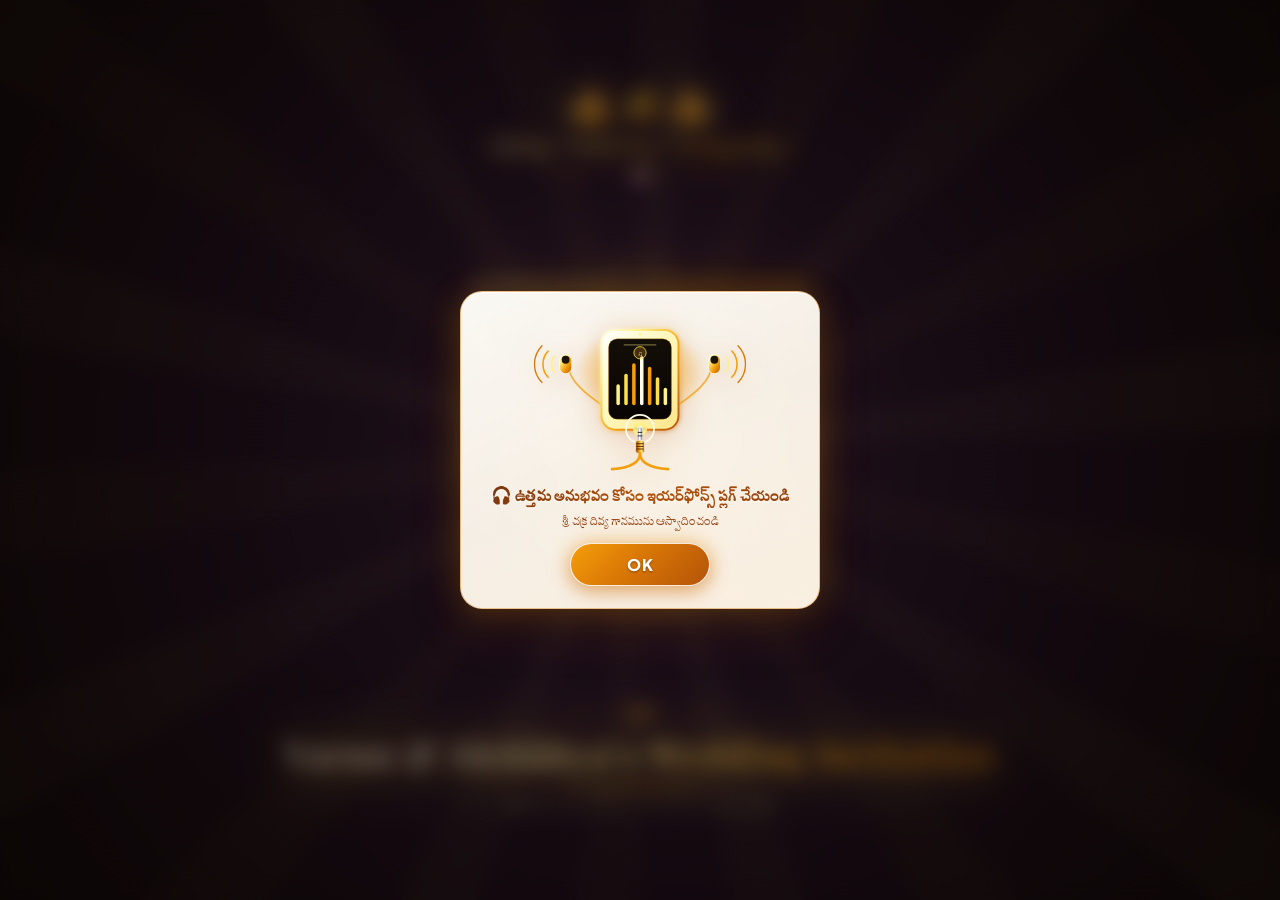
==== commit 532bf17f: "Update index.html" ====
--- a/index.html
+++ b/index.html
@@ -1,9 +1,9 @@
 <!DOCTYPE html>
-<html lang="te" class="no-js">
+<html lang="en" class="no-js">
 <head>
     <meta charset="UTF-8">
     <meta name="viewport" content="width=device-width, initial-scale=1.0, maximum-scale=1.0, user-scalable=no">
-    <title>వరుణ్ & ఆలేఖ్య కళ్యాణ మహోత్సవం | Varun & Alekhya's Royal Wedding Experience</title>
+    <title>Varun & Alekhya's Royal Wedding Experience | వరుణ్ & ఆలేఖ్య కళ్యాణ మహోత్సవం</title>
 
     <!-- Meta Tags for WhatsApp & Social Media Preview Cards -->
     <meta name="description" content="With the divine grace of Lord Venkateswara, we cordially invite you to the sacred royal wedding celebration of Varun & Alekhya. Subha Muhurtham: 20th December at 3:53 AM at Raaga Convention.">
@@ -536,8 +536,8 @@
                 </button>
 
                 <div class="language-segmented-pill" role="group" aria-label="Language Selector">
-                    <button class="lang-btn lang-active" data-lang="te" title="తెలుగు (Telugu)" aria-label="Telugu">తె</button>
-                    <button class="lang-btn" data-lang="en" title="English" aria-label="English">E</button>
+                    <button class="lang-btn" data-lang="te" title="తెలుగు (Telugu)" aria-label="Telugu">తె</button>
+                    <button class="lang-btn lang-active" data-lang="en" title="English" aria-label="English">E</button>
                     <button class="lang-btn" data-lang="hi" title="हिन्दी (Hindi)" aria-label="Hindi">हि</button>
                 </div>
             </div>
@@ -1576,18 +1576,6 @@
                             </svg>
                         </div>
 
-                        <!-- Sacred Auspicious Badge Header -->
-                        <div class="portal-date-header">
-                            <span class="portal-date-chip portal-crown-date" data-i18n="pelliCrownBadge">
-                                ✨ అమృత ముహూర్తం • బ్రహ్మ ముహూర్తం ✨
-                            </span>
-                        </div>
-
-                        <!-- Sacred Icon Badge -->
-                        <div class="portal-icon-modern">
-                            <img src="assets/images/timeline/event_8_pelli.png" alt="Subha Muhurtham" class="portal-illustration-img" />
-                        </div>
-
                         <!-- Simple Regal Title -->
                         <h2 class="luxury-title-lg pelli-simple-title" data-i18n="pelliCrownTitleTe">కళ్యాణ సుముహూర్తం</h2>
 
@@ -1742,12 +1730,12 @@
                         </button>
                     </div>
 
-                    <h2 class="luxury-title-lg venue-main-title" style="font-size: clamp(1.4rem, 2.5vw, 1.8rem);" data-i18n="venueTitle">Raaga Convention & Home</h2>
-                    <p class="card-desc-lead venue-address-desc" style="font-size: 0.88rem; margin: 8px auto;" data-i18n="venueAddress">
+                    <h2 class="luxury-title-lg venue-main-title" style="font-size: clamp(1.2rem, 2.2vw, 1.48rem); margin: 2px auto;" data-i18n="venueTitle">Raaga Convention & Home</h2>
+                    <p class="card-desc-lead venue-address-desc" style="font-size: 0.80rem; margin: 4px auto; line-height: 1.35;" data-i18n="venueAddress">
                         🏛️ ప్రధాన వేదిక: Raaga Convention, Main Highway Junction<br>🏠 గృహం: Home Residence, Private Family Suite
                     </p>
 
-                    <div class="map-placeholder-frame" style="height: 180px; margin: 10px 0;">
+                    <div class="map-placeholder-frame" style="height: 125px; margin: 6px 0;">
                         <iframe 
                             src="https://maps.google.com/maps?q=Raaga%20Convention&t=&z=14&ie=UTF8&iwloc=&output=embed"
                             loading="lazy" 
@@ -1755,7 +1743,7 @@
                         </iframe>
                     </div>
 
-                    <div class="venue-map-buttons-grid" style="margin-top: 10px;">
+                    <div class="venue-map-buttons-grid" style="margin-top: 6px;">
                         <a class="btn-luxury-primary venue-map-btn" href="https://maps.app.goo.gl/aPeFnfecdPrnsw4h6" rel="noopener noreferrer" target="_blank" data-i18n="btnOpenMapsRaaga">
                             🏛️ రాగా కన్వెన్షన్ మ్యాప్
                         </a>
--- a/css/style.css
+++ b/css/style.css
@@ -2106,6 +2106,9 @@
     position: relative;
     max-width: 440px !important;
     width: 100% !important;
+    max-height: calc(100dvh - 130px);
+    overflow-y: auto;
+    scrollbar-width: none;
     background: linear-gradient(135deg, rgba(255, 253, 248, 0.94) 0%, rgba(254, 245, 215, 0.90) 50%, rgba(255, 255, 255, 0.95) 100%) !important;
     backdrop-filter: blur(14px) saturate(160%) !important;
     -webkit-backdrop-filter: blur(14px) saturate(160%) !important;
@@ -2115,12 +2118,15 @@
         0 18px 45px rgba(180, 83, 9, 0.22),
         0 0 25px rgba(251, 191, 36, 0.35),
         inset 0 1px 0 rgba(255, 255, 255, 0.95) !important;
-    padding: 18px 18px 16px !important;
+    padding: clamp(12px, 1.8vh, 16px) clamp(14px, 2.5vw, 18px) !important;
     margin: 0 auto !important;
     text-align: center;
-    overflow: hidden;
     animation: vratham-card-float 4s infinite alternate ease-in-out;
     transition: opacity 0.45s cubic-bezier(0.25, 1, 0.5, 1), transform 0.45s cubic-bezier(0.25, 1, 0.5, 1), box-shadow 0.45s ease !important;
+}
+
+.card-vratham::-webkit-scrollbar {
+    display: none;
 }
 
 @keyframes vratham-card-float {
@@ -2144,11 +2150,41 @@
     #scene-varatham .card-vratham {
         max-width: 94% !important;
         margin: 0 auto !important;
-        padding: 15px 12px !important;
+        padding: clamp(8px, 1.4vh, 12px) 12px !important;
     }
 
     body[data-current-climate="vratham"] .vratham-nature-img {
         object-position: center 18% !important;
+    }
+}
+
+@media (max-height: 720px) {
+    #scene-varatham .card-vratham {
+        padding: 6px 10px 8px !important;
+    }
+    .vratham-swamy-arch-wrap {
+        width: 62px !important;
+        height: 78px !important;
+    }
+    .vratham-grand-title {
+        font-size: 1.25rem !important;
+    }
+    .vratham-en-title {
+        font-size: 0.74rem !important;
+        margin: 1px auto !important;
+    }
+    .vratham-sub-line {
+        font-size: 0.72rem !important;
+        margin: 0 auto 3px !important;
+    }
+    .vratham-event-highlights {
+        padding: 4px 8px !important;
+        gap: 3px !important;
+        margin-top: 3px !important;
+    }
+    .vratham-prasadam-pill {
+        margin-top: 4px !important;
+        padding: 3px 10px !important;
     }
 }
 
@@ -2220,14 +2256,14 @@
     display: flex;
     flex-direction: column;
     align-items: center;
-    margin: 4px auto 6px;
+    margin: 2px auto 4px;
 }
 
 .vratham-swamy-arch-wrap {
     position: relative;
     width: 90px;
-    height: 112px;
-    border-radius: 45px 45px 12px 12px;
+    height: 102px;
+    border-radius: 38px 38px 10px 10px;
     padding: 2.5px;
     background: linear-gradient(135deg, #FDE68A 0%, #D97706 50%, #92400E 100%);
     box-shadow: 
@@ -2249,14 +2285,14 @@
     height: 100%;
     object-fit: cover;
     object-position: center 25%;
-    border-radius: 43px 43px 10px 10px;
+    border-radius: 36px 36px 8px 8px;
     display: block;
 }
 
 .vratham-swamy-golden-aura {
     position: absolute;
     inset: 0;
-    border-radius: 45px 45px 12px 12px;
+    border-radius: 38px 38px 10px 10px;
     pointer-events: none;
     box-shadow: inset 0 0 10px rgba(254, 240, 138, 0.60);
 }
@@ -2264,7 +2300,7 @@
 /* Grand Highlighted Vratham Title */
 .vratham-title-highlight-wrap {
     position: relative;
-    margin: 4px 0 8px;
+    margin: 2px 0 4px;
     padding: 0 4px;
 }
 
@@ -2273,7 +2309,7 @@
     align-items: center;
     justify-content: center;
     gap: 8px;
-    margin-bottom: 3px;
+    margin-bottom: 2px;
     opacity: 0.95;
 }
 
@@ -2306,10 +2342,10 @@
 }
 
 .vratham-grand-title {
-    margin: 0 auto 2px;
-    font-size: clamp(1.85rem, 3.8vw, 2.35rem) !important;
+    margin: 0 auto 1px;
+    font-size: clamp(1.35rem, 2.8vw, 2.1rem) !important;
     font-weight: 800 !important;
-    line-height: 1.22;
+    line-height: 1.2;
     letter-spacing: 0.5px;
     background: linear-gradient(135deg, #780016 0%, #991B1B 35%, #B45309 75%, #D97706 100%) !important;
     -webkit-background-clip: text !important;
@@ -2325,10 +2361,10 @@
 }
 
 .vratham-en-title {
-    font-size: 0.90rem !important;
+    font-size: 0.82rem !important;
     font-weight: 700 !important;
     color: #78350F !important;
-    margin: 0 auto 6px;
+    margin: 2px auto 3px;
     letter-spacing: 0.3px;
 }
 
@@ -2337,9 +2373,9 @@
 }
 
 .vratham-title-glow-bar {
-    width: 86px;
-    height: 2.5px;
-    margin: 5px auto 0;
+    width: 70px;
+    height: 2px;
+    margin: 3px auto 0;
     background: linear-gradient(90deg, transparent, #F59E0B, #EAB308, #D97706, transparent);
     border-radius: 999px;
     box-shadow: 0 0 10px rgba(245, 158, 11, 0.7);
@@ -2348,22 +2384,22 @@
 
 @keyframes vratham-glow-pulse {
     0% {
-        width: 65px;
+        width: 55px;
         opacity: 0.6;
         box-shadow: 0 0 6px rgba(245, 158, 11, 0.4);
     }
     100% {
-        width: 105px;
+        width: 85px;
         opacity: 1;
         box-shadow: 0 0 16px rgba(245, 158, 11, 0.9), 0 0 25px rgba(251, 191, 36, 0.6);
     }
 }
 
 .vratham-sub-line {
-    font-size: 0.88rem !important;
+    font-size: 0.80rem !important;
     color: #475569 !important;
     font-weight: 600;
-    margin: 0 auto 10px;
+    margin: 0 auto 6px;
 }
 
 body[data-theme-mode="dark"] .vratham-sub-line {
@@ -2376,15 +2412,15 @@
     flex-direction: column;
     align-items: center;
     justify-content: center;
-    gap: 7px;
+    gap: 0px;
     width: 100%;
-    max-width: 410px;
-    margin: 6px auto 0;
-    padding: 10px 16px;
+    max-width: 380px;
+    margin: 4px auto 0;
+    padding: 7px 14px;
     background: rgba(254, 243, 199, 0.42);
     border: 1.5px solid rgba(217, 119, 6, 0.50);
-    border-radius: 16px;
-    box-shadow: 0 8px 22px rgba(180, 83, 9, 0.12), inset 0 1px 0 rgba(255, 255, 255, 0.8);
+    border-radius: 14px;
+    box-shadow: 0 6px 18px rgba(180, 83, 9, 0.10), inset 0 1px 0 rgba(255, 255, 255, 0.8);
 }
 
 body[data-theme-mode="dark"] .vratham-event-highlights {
@@ -2397,13 +2433,13 @@
     display: inline-flex;
     align-items: center;
     justify-content: center;
-    gap: 10px;
+    gap: 8px;
     width: 100%;
 }
 
 .vratham-icon-badge {
-    width: 30px;
-    height: 30px;
+    width: 24px;
+    height: 24px;
     flex-shrink: 0;
     border-radius: 50%;
     display: inline-flex;
@@ -2423,7 +2459,7 @@
 }
 
 .vratham-hl-text {
-    font-size: clamp(0.94rem, 1.9vw, 1.06rem) !important;
+    font-size: clamp(0.84rem, 1.6vw, 0.94rem) !important;
     font-weight: 700;
     letter-spacing: 0.3px;
     color: #1E293B;
@@ -2460,9 +2496,9 @@
 }
 
 .vratham-prasadam-pill {
-    margin-top: 10px !important;
-    padding: 6px 16px !important;
-    font-size: 0.86rem !important;
+    margin-top: 6px !important;
+    padding: 4px 14px !important;
+    font-size: 0.78rem !important;
     background: rgba(254, 243, 199, 0.55) !important;
     border: 1.5px solid rgba(217, 119, 6, 0.45) !important;
     box-shadow: 0 4px 14px rgba(180, 83, 9, 0.12) !important;
@@ -4854,13 +4890,13 @@
     }
 
     #scene-venue {
-        padding-bottom: 75px !important;
+        padding: clamp(10px, 1.5vh, 18px) 16px 20px !important;
     }
 }
 
 @media (max-height: 720px) {
     #scene-venue .map-placeholder-frame {
-        height: 140px !important;
+        height: 105px !important;
     }
 }
 
@@ -4869,19 +4905,26 @@
     max-height: calc(100dvh - 120px);
     overflow-y: auto;
     scrollbar-width: none;
+    padding: clamp(12px, 1.8vh, 18px) clamp(14px, 2.8vw, 22px) !important;
 }
 #scene-venue .card-venue::-webkit-scrollbar {
     display: none;
+}
+
+.map-placeholder-frame {
+    height: 125px !important;
+    margin: 6px 0 !important;
 }
 
 .venue-map-buttons-grid {
     display: grid;
     grid-template-columns: 1fr 1fr;
-    gap: 8px;
+    gap: 6px;
     width: 100%;
-}
-
-@media (max-width: 480px) {
+    margin-top: 6px !important;
+}
+
+@media (max-width: 330px) {
     .venue-map-buttons-grid {
         grid-template-columns: 1fr;
     }
@@ -4892,13 +4935,13 @@
     align-items: center !important;
     justify-content: center !important;
     gap: 6px !important;
-    padding: 9px 12px !important;
-    font-size: 0.8rem !important;
+    padding: 7px 10px !important;
+    font-size: 0.76rem !important;
     font-weight: 700 !important;
     text-decoration: none !important;
     border-radius: 999px !important;
     text-align: center !important;
-    box-shadow: 0 3px 10px rgba(180, 83, 9, 0.2) !important;
+    box-shadow: 0 2px 8px rgba(180, 83, 9, 0.18) !important;
     transition: transform 0.25s ease, box-shadow 0.25s ease !important;
 }
 
@@ -4917,11 +4960,11 @@
 
 .venue-contacts-box {
     width: 100%;
-    margin-top: 10px;
-    padding: 10px 12px;
+    margin-top: 6px !important;
+    padding: 6px 10px !important;
     background: rgba(255, 251, 235, 0.85);
     border: 1px solid rgba(245, 158, 11, 0.35);
-    border-radius: 16px;
+    border-radius: 14px;
     box-sizing: border-box;
 }
 
@@ -4931,12 +4974,12 @@
 }
 
 .venue-contacts-header {
-    font-size: 0.8rem;
+    font-size: 0.74rem !important;
     font-weight: 700;
     color: #92400E;
     text-align: center;
-    margin-bottom: 8px;
-    letter-spacing: 0.3px;
+    margin-bottom: 5px !important;
+    letter-spacing: 0.2px;
 }
 
 body[data-theme-mode="dark"] .venue-contacts-header {
@@ -4946,11 +4989,11 @@
 .venue-contacts-columns {
     display: grid;
     grid-template-columns: 1fr 1fr;
-    gap: 8px;
+    gap: 6px !important;
     text-align: center;
 }
 
-@media (max-width: 480px) {
+@media (max-width: 330px) {
     .venue-contacts-columns {
         grid-template-columns: 1fr;
     }
@@ -4960,15 +5003,15 @@
     display: flex;
     flex-direction: column;
     align-items: center;
-    gap: 4px;
+    gap: 3px !important;
 }
 
 .contact-party-label {
-    font-size: 0.74rem;
+    font-size: 0.68rem !important;
     font-weight: 700;
     color: #78350F;
     background: rgba(254, 240, 138, 0.75);
-    padding: 2px 8px;
+    padding: 1px 7px !important;
     border-radius: 999px;
     border: 1px solid rgba(217, 119, 6, 0.25);
 }
@@ -4990,12 +5033,12 @@
     display: inline-flex;
     align-items: center;
     gap: 3px;
-    padding: 3px 8px;
-    border-radius: 8px;
+    padding: 2px 7px !important;
+    border-radius: 7px;
     background: #FFFFFF;
     border: 1px solid rgba(217, 119, 6, 0.25);
     color: #1E293B;
-    font-size: 0.76rem;
+    font-size: 0.72rem !important;
     font-weight: 700;
     text-decoration: none;
     box-shadow: 0 1px 3px rgba(0, 0, 0, 0.05);
@@ -6355,15 +6398,15 @@
    SUBHA MUHURTHAM (SCENE 10) STREAMLINED HIGHLIGHTS (DAY, TIME & VENUE)
    ========================================================================== */
 .pelli-simple-title {
-    margin: 8px 0 12px;
-    font-size: clamp(1.4rem, 2.6vw, 1.85rem) !important;
+    margin: 12px 0 16px;
+    font-size: clamp(1.48rem, 2.8vw, 1.95rem) !important;
 }
 
 .pelli-simple-highlights {
     display: flex;
     flex-direction: column;
     gap: 10px;
-    margin: 12px auto 4px;
+    margin: 10px auto 4px;
     width: 100%;
     max-width: 380px;
 }
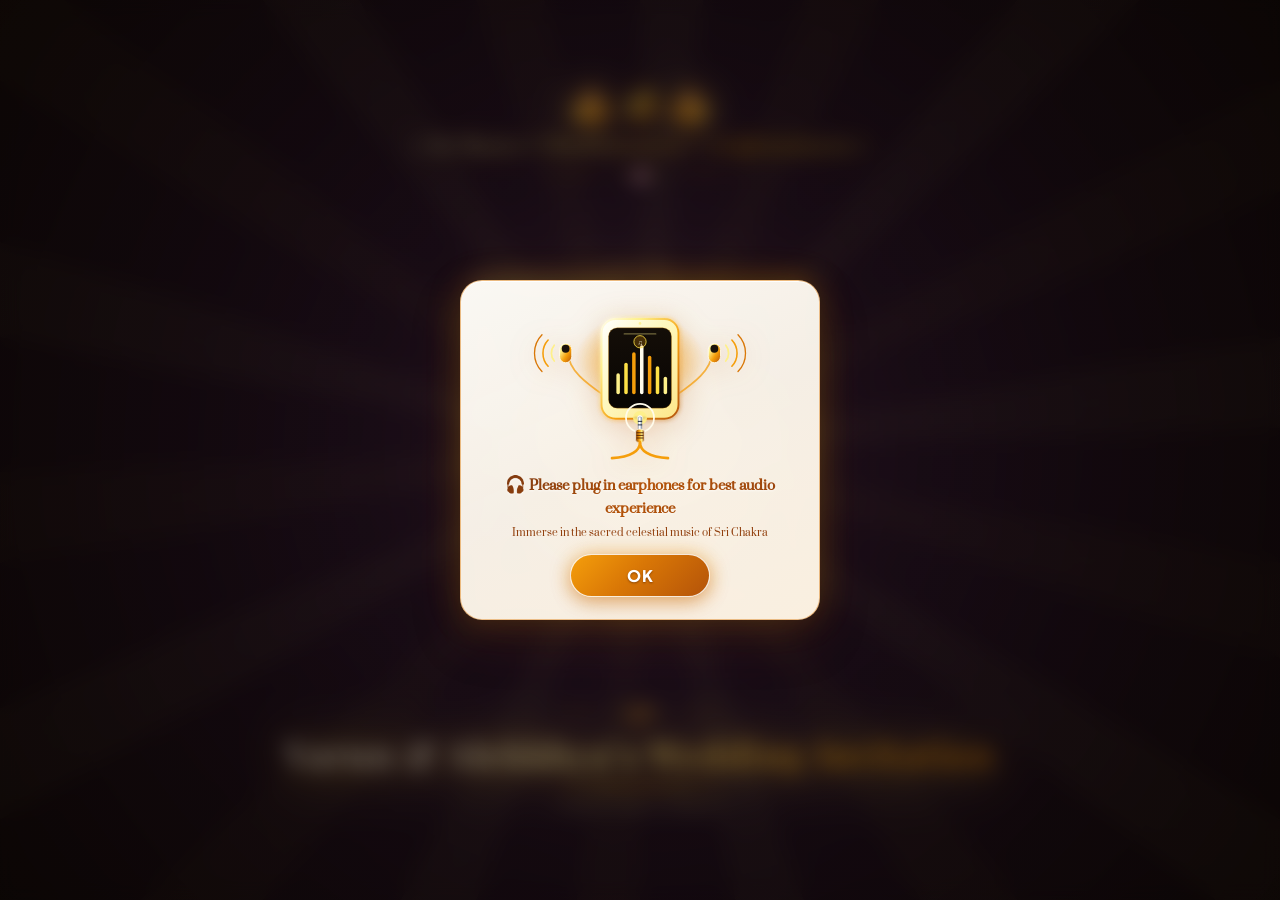
==== commit ce18f845: "Update index.html" ====
--- a/index.html
+++ b/index.html
@@ -297,8 +297,8 @@
                 </div>
             </div>
 
-            <!-- Sacred Centerpiece: Varun & Alekkhya's Wedding Invitation -->
-            <div class="devotional-invitation-text" role="button" tabindex="0" aria-label="Varun & Alekkhya's Wedding Invitation - Tap to Enter">
+            <!-- Sacred Centerpiece: Varun & Alekhya's Wedding Invitation -->
+            <div class="devotional-invitation-text" role="button" tabindex="0" aria-label="Varun & Alekhya's Wedding Invitation - Tap to Enter">
                 <div class="devotional-invitation-highlight-wrap">
                     <div class="inv-crest-flourish" aria-hidden="true">
                         <span class="inv-crest-line"></span>
@@ -306,9 +306,9 @@
                         <span class="inv-crest-line"></span>
                     </div>
 
-                    <!-- Clean Grand Title: Just Varun & Alekkhya's Wedding Invitation -->
+                    <!-- Clean Grand Title: Just Varun & Alekhya's Wedding Invitation -->
                     <h1 class="devotional-grand-invitation-title" data-i18n="landingTitle">
-                        Varun &amp; Alekkhya's Wedding Invitation
+                        Varun &amp; Alekhya's Wedding Invitation
                     </h1>
 
                     <div class="inv-glow-underline" aria-hidden="true"></div>
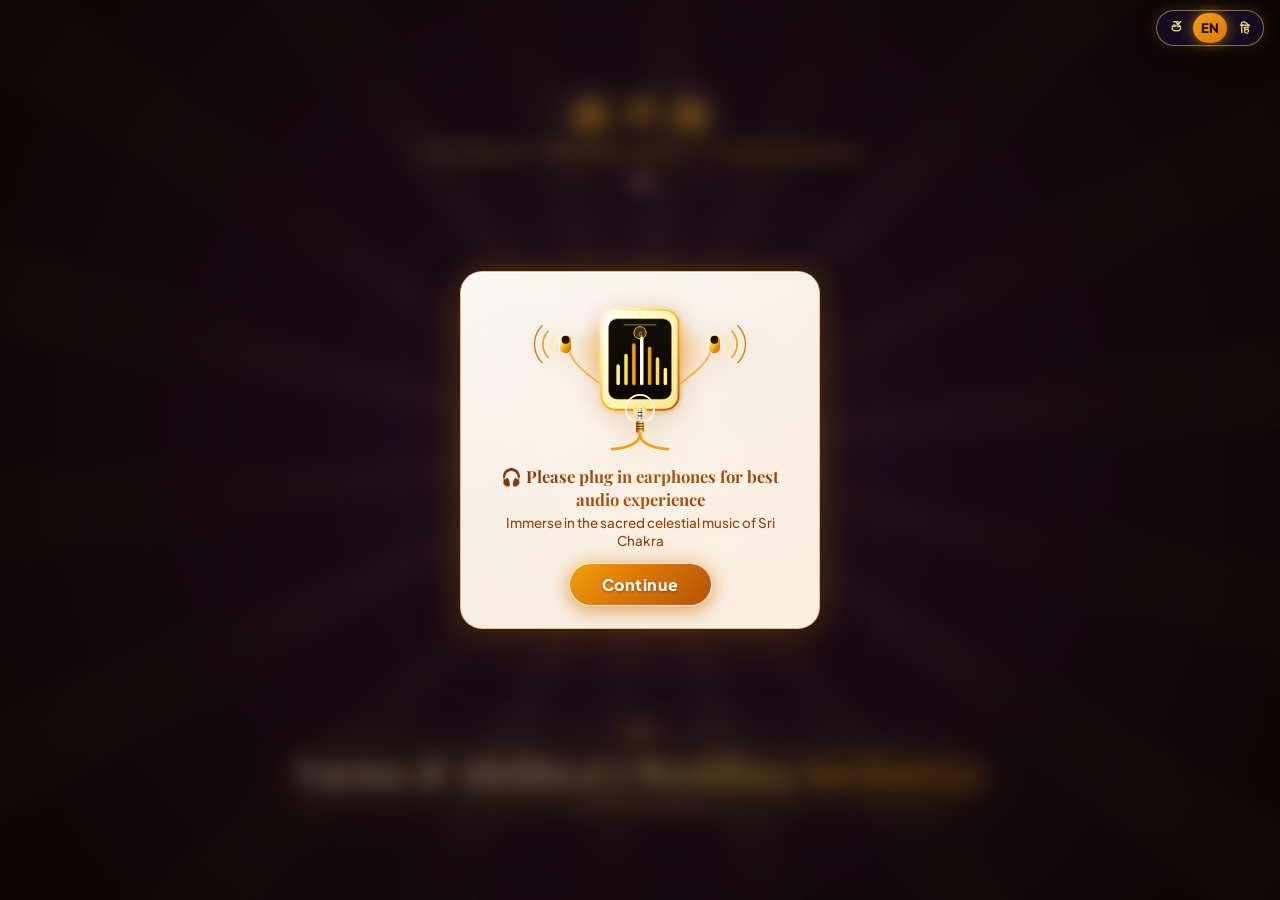
==== commit 2438b0f1: "Update index.html" ====
--- a/index.html
+++ b/index.html
@@ -24,6 +24,15 @@
          CINEMATIC DEVOTIONAL SRI CHAKRA WEDDING LANDING PORTAL
          ========================================================================== -->
     <div id="devotional-landing-portal" class="landing-portal-active" role="dialog" aria-modal="true" aria-label="Heartfelt Wedding Invitation & Sri Chakra Entrance">
+        <!-- Top Right Language Selector for Sri Chakra & Initial Screen -->
+        <div class="devotional-top-right-lang-wrap" role="group" aria-label="Select Language">
+            <div class="language-segmented-pill">
+                <button type="button" class="lang-btn" data-lang="te" onclick="if(window.setWeddingLanguage){event.stopPropagation();window.setWeddingLanguage('te');}else if(window.weddingI18n){event.stopPropagation();window.weddingI18n.setLanguage('te');}" title="తెలుగు (Telugu)" data-i18n-title="langTeluguTitle" aria-label="Telugu">తె</button>
+                <button type="button" class="lang-btn lang-active" data-lang="en" onclick="if(window.setWeddingLanguage){event.stopPropagation();window.setWeddingLanguage('en');}else if(window.weddingI18n){event.stopPropagation();window.weddingI18n.setLanguage('en');}" title="English" data-i18n-title="langEnglishTitle" aria-label="English">EN</button>
+                <button type="button" class="lang-btn" data-lang="hi" onclick="if(window.setWeddingLanguage){event.stopPropagation();window.setWeddingLanguage('hi');}else if(window.weddingI18n){event.stopPropagation();window.weddingI18n.setLanguage('hi');}" title="हिन्दी (Hindi)" data-i18n-title="langHindiTitle" aria-label="Hindi">हि</button>
+            </div>
+        </div>
+
         <!-- Ambient Divine Cosmic Background with Golden Rays & Stardust -->
         <div class="devotional-portal-backdrop" aria-hidden="true">
             <div class="devotional-cosmic-glow"></div>
@@ -122,7 +131,7 @@
                     </div>
                 </div>
                 <div class="devotional-sanskrit-mantra" data-i18n="landingMantra">
-                    || శ్రీరస్తు • శుభమస్తు • అవిఘ్నమస్తు ||
+                    || Sri Rastu • Shubhamastu • Avighnamastu ||
                 </div>
                 <div class="devotional-crest-line" aria-hidden="true">
                     <span class="c-line"></span>
@@ -132,7 +141,7 @@
             </header>
 
             <!-- Centerpiece: The Animated Sacred Sri Chakra -->
-            <div class="sri-chakra-container" id="sri-chakra-trigger" title="శ్రీ చక్రాన్ని స్పర్శించి ప్రవేశించండి • Tap to Enter" role="button" tabindex="0" aria-label="Tap Sri Chakra to Enter Wedding Invitation">
+            <div class="sri-chakra-container" id="sri-chakra-trigger" title="Tap to Enter Sri Chakra Portal" data-i18n-title="sriChakraTriggerTitle" role="button" tabindex="0" aria-label="Tap Sri Chakra to Enter Wedding Invitation">
                 <!-- Outer Pulsing Energy Rings -->
                 <div class="chakra-ripple-ring ring-1" aria-hidden="true"></div>
                 <div class="chakra-ripple-ring ring-2" aria-hidden="true"></div>
@@ -291,7 +300,9 @@
                     </div>
                     <div class="hand-tap-badge">
                         <span class="tap-badge-spark">✦</span>
-                        <span class="tap-badge-text" data-i18n="sriChakraTapHint">స్పర్శించండి • Tap to Enter</span>
+                        <span class="tap-badge-text" data-i18n="sriChakraTapHint">
+                    Tap Sri Chakra to Enter
+                </span>
                         <span class="tap-badge-spark">✦</span>
                     </div>
                 </div>
@@ -308,15 +319,15 @@
 
                     <!-- Clean Grand Title: Just Varun & Alekhya's Wedding Invitation -->
                     <h1 class="devotional-grand-invitation-title" data-i18n="landingTitle">
-                        Varun &amp; Alekhya's Wedding Invitation
-                    </h1>
+                    Varun &amp; Alekhya's Wedding Invitation
+                </h1>
 
                     <div class="inv-glow-underline" aria-hidden="true"></div>
                 </div>
 
                 <!-- Sacred Tap Hint -->
-                <div class="devotional-tap-hint" data-i18n="landingTapHint">
-                    ✦ శ్రీ చక్రాన్ని స్పర్శించి ప్రారంభించండి ✦
+                <div class="devotional-tap-hint" data-i18n="landingTapHint" style="display: none;">
+                    ✦ Tap Sri Chakra to Begin ✦
                 </div>
 
 
@@ -453,13 +464,19 @@
 
                 <!-- Clean, Focused 1-Line Recommendation -->
                 <div class="earphone-plug-text">
-                    <h3 class="earphone-plug-title" data-i18n="earphonePlugTitle">🎧 ఉత్తమ అనుభవం కోసం ఇయర్‌ఫోన్స్ ప్లగ్ చేయండి</h3>
-                    <p class="earphone-plug-sub" data-i18n="earphonePlugSub">శ్రీ చక్ర దివ్య గానమును ఆస్వాదించండి</p>
+                    <h3 class="earphone-plug-title" data-i18n="earphonePlugTitle">
+                    🎧 Please plug in earphones for best audio experience
+                </h3>
+                    <p class="earphone-plug-sub" data-i18n="earphonePlugSub">
+                    Immerse in the sacred celestial music of Sri Chakra
+                </p>
                 </div>
 
                 <!-- OK Button -->
-                <button type="button" class="earphone-plug-btn" id="earphone-ok-btn" aria-label="OK">
-                    <span class="ep-btn-label" data-i18n="earphoneOkBtn">OK</span>
+                <button type="button" class="earphone-plug-btn" id="earphone-ok-btn" aria-label="Continue">
+                    <span class="ep-btn-label" data-i18n="earphoneOkBtn">
+                    Continue
+                </span>
                 </button>
             </div>
         </div>
@@ -511,22 +528,24 @@
         <div class="story-progress-bar-container" id="story-progress-bar-container" aria-label="Ceremony Story Progress"></div>
 
         <div class="top-hud-bar">
-            <!-- Left Controls: Auto-Play Toggle (Minimalist Icon Only) -->
+            <!-- Left Controls: Auto-Play Toggle & Sri Chakra Button -->
             <div class="hud-left-controls">
-                <button id="app-autoplay-toggle" class="app-hud-pill autoplay-pill" title="Toggle Auto-Slide (5s)" aria-label="Toggle Auto-Slide">
+                <button type="button" id="app-autoplay-toggle" class="app-hud-pill autoplay-pill" title="Toggle Auto-Slide (5s)" data-i18n-title="autoplayToggleTitle" aria-label="Toggle Auto-Slide">
                     <span class="hud-play-icon" id="hud-play-icon">⏸</span>
                     <span class="hud-play-text" id="hud-play-text" style="display: none;"></span>
                     <span class="hud-scene-counter" id="hud-scene-counter" style="display: none;"></span>
                 </button>
-                <button id="hud-sri-chakra-btn" class="app-hud-pill sri-chakra-pill" data-i18n-title="hudChakraTitle" title="శ్రీ చక్ర దర్శనం • View Sri Chakra" aria-label="View Sri Chakra">
+                <button type="button" id="hud-sri-chakra-btn" class="app-hud-pill sri-chakra-pill" data-i18n-title="hudChakraTitle" title="View Sri Chakra" aria-label="View Sri Chakra">
                     <span class="hud-chakra-icon">☸️</span>
-                    <span class="hud-chakra-text" data-i18n="hudChakraText" style="font-size: 0.76rem; font-weight: 700; color: #F59E0B; margin-left: 4px;">శ్రీ చక్రం</span>
+                    <span class="hud-chakra-text" data-i18n="hudChakraText" style="font-size: 0.76rem; font-weight: 700; color: #F59E0B; margin-left: 4px;">
+                    Sri Chakra
+                </span>
                 </button>
             </div>
 
-            <!-- Right Controls: Audio Sound Toggle & Language Switcher (Single Letter) -->
+            <!-- Right Controls: Audio Sound Toggle & Universal Top-Right Language Switcher -->
             <div class="hud-right-controls">
-                <button id="hud-sound-toggle" class="hud-sound-pill" title="Toggle Wedding Music (Mute/Unmute)" aria-label="Toggle Wedding Music">
+                <button type="button" id="hud-sound-toggle" class="hud-sound-pill" title="Toggle Wedding Music (Play/Pause)" data-i18n-title="soundToggleTitle" aria-label="Toggle Wedding Music">
                     <span class="sound-icon-glyph">🎵</span>
                     <span class="sound-waves-mini">
                         <span class="sw-bar"></span>
@@ -536,9 +555,9 @@
                 </button>
 
                 <div class="language-segmented-pill" role="group" aria-label="Language Selector">
-                    <button class="lang-btn" data-lang="te" title="తెలుగు (Telugu)" aria-label="Telugu">తె</button>
-                    <button class="lang-btn lang-active" data-lang="en" title="English" aria-label="English">E</button>
-                    <button class="lang-btn" data-lang="hi" title="हिन्दी (Hindi)" aria-label="Hindi">हि</button>
+                    <button type="button" class="lang-btn" data-lang="te" onclick="if(window.setWeddingLanguage){event.stopPropagation();window.setWeddingLanguage('te');}else if(window.weddingI18n){event.stopPropagation();window.weddingI18n.setLanguage('te');}" title="తెలుగు (Telugu)" data-i18n-title="langTeluguTitle" aria-label="Telugu">తె</button>
+                    <button type="button" class="lang-btn lang-active" data-lang="en" onclick="if(window.setWeddingLanguage){event.stopPropagation();window.setWeddingLanguage('en');}else if(window.weddingI18n){event.stopPropagation();window.weddingI18n.setLanguage('en');}" title="English" data-i18n-title="langEnglishTitle" aria-label="English">EN</button>
+                    <button type="button" class="lang-btn" data-lang="hi" onclick="if(window.setWeddingLanguage){event.stopPropagation();window.setWeddingLanguage('hi');}else if(window.weddingI18n){event.stopPropagation();window.weddingI18n.setLanguage('hi');}" title="हिन्दी (Hindi)" data-i18n-title="langHindiTitle" aria-label="Hindi">हि</button>
                 </div>
             </div>
         </div>
@@ -595,12 +614,12 @@
         </svg>
 
         <!-- Lateral Floating Navigation Arrows (Desktop / Tablet) -->
-        <button id="app-nav-prev" class="app-nav-arrow arrow-prev" aria-label="Previous Scene (Left Arrow)" title="Previous (Left Arrow)">
+        <button id="app-nav-prev" class="app-nav-arrow arrow-prev" aria-label="Previous Scene (Left Arrow)" title="Previous (Left Arrow)" data-i18n-title="navPrevTitle">
             <svg viewBox="0 0 24 24" width="22" height="22" stroke="currentColor" fill="none" stroke-width="2.5" stroke-linecap="round" stroke-linejoin="round">
                 <polyline points="15 18 9 12 15 6"></polyline>
             </svg>
         </button>
-        <button id="app-nav-next" class="app-nav-arrow arrow-next" aria-label="Next Scene (Right Arrow)" title="Next (Right Arrow)">
+        <button id="app-nav-next" class="app-nav-arrow arrow-next" aria-label="Next Scene (Right Arrow)" title="Next (Right Arrow)" data-i18n-title="navNextTitle">
             <svg viewBox="0 0 24 24" width="22" height="22" stroke="currentColor" fill="none" stroke-width="2.5" stroke-linecap="round" stroke-linejoin="round">
                 <polyline points="9 18 15 12 9 6"></polyline>
             </svg>
@@ -621,7 +640,9 @@
                         </div>
                         <div class="hero-portrait-caption">
                             <span class="hero-caption-gem">✦</span>
-                            <span class="hero-caption-text" data-i18n="archCaption">రెండు మనసులు • ఒక్కటే ప్రాణం</span>
+                            <span class="hero-caption-text" data-i18n="archCaption">
+                    Two Souls • One Destiny
+                </span>
                             <span class="hero-caption-gem">✦</span>
                         </div>
                     </div>
@@ -663,41 +684,51 @@
                         </div>
 
                         <!-- Grand Couple Centerpiece (Single Regal Title, No Duplicate) -->
-                        <div class="hero-cinematic-couple-wrap" style="position: relative; z-index: 2; margin: 18px 0 16px;">
-                            <h1 class="couple-hero-grand-title" data-i18n="heroCoupleNames">వరుణ్ &amp; ఆలేఖ్య</h1>
+                        <div class="hero-cinematic-couple-wrap">
+                            <h1 class="couple-hero-grand-title" data-i18n="heroCoupleNames">
+                    Varun &amp; Alekhya
+                </h1>
 
                             <!-- Lineage Ribbon (Symmetrical & Elegant) -->
-                            <div class="hero-lineage-ribbon" style="margin-top: 14px;">
+                            <div class="hero-lineage-ribbon">
                                 <div class="hero-lineage-col groom-side">
-                                    <span class="lineage-name" data-i18n="groomCeremonialName">వరుణ్</span>
-                                    <span class="lineage-text" data-i18n="groomParents">(శ్రీమతి అరుణ &amp; కీ॥శే॥ పెద్దిరెడ్డి వి. ఎ. ఆర్. సిహెచ్. మూర్తి గార్ల జ్యేష్ఠ కుమారుడు)</span>
+                                    <span class="lineage-name" data-i18n="groomCeremonialName">
+                    Varun
+                </span>
+                                    <span class="lineage-text" data-i18n="groomParents">
+                    (Elder son of Smt. Aruna & Sri PVARC Murthy (Late))
+                </span>
                                 </div>
                                 <span class="hero-lineage-divider">✦</span>
                                 <div class="hero-lineage-col bride-side">
-                                    <span class="lineage-name" data-i18n="brideCeremonialName">ఆలేఖ్య</span>
-                                    <span class="lineage-text" data-i18n="brideParents">(శ్రీ అల్లాడ సుదర్శన్ &amp; శ్రీమతి రత్న కుమారి గార్ల కుమార్తె)</span>
+                                    <span class="lineage-name" data-i18n="brideCeremonialName">
+                    Alekhya
+                </span>
+                                    <span class="lineage-text" data-i18n="brideParents">
+                    (Daughter of Sri Allada Sudarshan & Smt. Ratna Kumari)
+                </span>
                                 </div>
                             </div>
                         </div>
 
                         <!-- Sacred Matrimonial Inscription (Deep, Soulful & Meaningful) -->
-                        <div class="hero-quote-card" style="padding: 18px 22px; margin-top: 14px; position: relative; z-index: 2;">
+                        <div class="hero-quote-card">
                             <div class="quote-sacred-crest">
                                 <span class="sacred-crest-line"></span>
                                 <span class="sacred-crest-motif">✦ ౦ ✦</span>
                                 <span class="sacred-crest-line"></span>
                             </div>
-                            <div class="devotional-quote-primary" style="font-size: clamp(1.04rem, 2.2vh, 1.25rem); line-height: 1.5; font-family: var(--font-royal-title); font-weight: 600;" data-i18n="quotePrimary">
-                                "స్వర్గంలో లిఖించబడిన బంధం — రెండు దేహాలు, ఒక్కటే ప్రాణం..."
-                            </div>
-                            <div class="quote-divider-mini" style="margin: 8px auto;">
+                            <div class="devotional-quote-primary" data-i18n="quotePrimary">
+                    Written in Heaven<br><span class="destiny-highlight">Two Souls, One Eternal Destiny</span>
+                </div>
+                            <div class="quote-divider-mini">
                                 <span class="q-line"></span>
                                 <span class="q-gem">✦</span>
                                 <span class="q-line"></span>
                             </div>
-                            <p class="devotional-quote-sub" style="font-size: 0.88rem; margin: 0; line-height: 1.55; color: var(--secondary-text-color);" data-i18n="quoteSub">
-                                రెండు హృదయాలు ఒక్కటై, ఏడడుగులతో మొదలవుతున్న శాశ్వత ప్రేమ మరియు అనురాగ ప్రయాణం.
-                            </p>
+                            <p class="devotional-quote-sub" data-i18n="quoteSub">
+                    Where two souls unite into one sacred destiny, embarking on a timeless journey of endless love and devotion.
+                </p>
                         </div>
                     </div>
                 </div>
@@ -715,7 +746,9 @@
                         </div>
                         <div class="hero-portrait-caption">
                             <span class="hero-caption-gem">✦</span>
-                            <span class="hero-caption-text" data-i18n="muhurthamCaption">శాశ్వత బంధం</span>
+                            <span class="hero-caption-text" data-i18n="muhurthamCaption">
+                    Bound for Eternity
+                </span>
                             <span class="hero-caption-gem">✦</span>
                         </div>
                     </div>
@@ -756,21 +789,42 @@
                             </svg>
                         </div>
 
-                        <span class="portal-date-chip" data-i18n="muhurthamBadge">
-                            ✨ బ్రహ్మ ముహూర్తం ✨
-                        </span>
-                        <h2 class="luxury-title-lg" style="margin-top: 8px;" data-i18n="muhurthamTitle">సుముహూర్తం</h2>
+                        <h2 class="luxury-title-lg" style="margin-top: 8px;" data-i18n="muhurthamTitle">
+                    Muhurtham
+                </h2>
 
                         <!-- Highlighted Day & Time (Crisp, High-Contrast & Clearly Readable) -->
                         <div class="muhurtham-datetime-highlight">
                             <div class="datetime-pill-item date-pill-item">
-                                <span class="dt-icon" aria-hidden="true">📅</span>
-                                <span class="dt-text dt-date" data-i18n="muhurthamDateOnly">20 డిసెంబర్, ఆదివారం</span>
+                                <div class="pelli-icon-badge muhurtham-icon-badge" aria-hidden="true">
+                                    <svg viewBox="0 0 24 24" width="18" height="18" fill="none" class="pelli-custom-svg">
+                                        <rect x="3" y="4" width="18" height="17" rx="3.5" stroke="currentColor" stroke-width="1.8" fill="rgba(245, 158, 11, 0.14)"/>
+                                        <line x1="3" y1="9" x2="21" y2="9" stroke="currentColor" stroke-width="1.6"/>
+                                        <path d="M8 2 L8 5 M16 2 L16 5" stroke="currentColor" stroke-width="2" stroke-linecap="round"/>
+                                        <circle cx="8" cy="13" r="1.2" fill="currentColor"/>
+                                        <circle cx="12" cy="13" r="1.2" fill="currentColor"/>
+                                        <circle cx="16" cy="13" r="1.2" fill="currentColor"/>
+                                        <circle cx="8" cy="17" r="1.2" fill="currentColor"/>
+                                        <circle cx="12" cy="17" r="1.2" fill="currentColor"/>
+                                        <circle cx="16" cy="17" r="1.2" fill="currentColor"/>
+                                    </svg>
+                                </div>
+                                <span class="dt-text dt-date" data-i18n="muhurthamDateOnly">
+                                    Sunday, 20th December
+                                </span>
                             </div>
                             <div class="datetime-pill-separator" aria-hidden="true">✦</div>
                             <div class="datetime-pill-item time-pill-item">
-                                <span class="dt-icon" aria-hidden="true">⏰</span>
-                                <span class="dt-text dt-time" data-i18n="muhurthamTimeOnly">వేకువజామున 3:53 AM</span>
+                                <div class="pelli-icon-badge muhurtham-icon-badge" aria-hidden="true">
+                                    <svg viewBox="0 0 24 24" width="18" height="18" fill="none" class="pelli-custom-svg">
+                                        <circle cx="12" cy="12" r="9" stroke="currentColor" stroke-width="1.8" fill="rgba(245, 158, 11, 0.14)"/>
+                                        <polyline points="12,7 12,12 15.5,14" stroke="currentColor" stroke-width="1.8" stroke-linecap="round" stroke-linejoin="round"/>
+                                        <circle cx="12" cy="12" r="1.5" fill="currentColor"/>
+                                    </svg>
+                                </div>
+                                <span class="dt-text dt-time" data-i18n="muhurthamTimeOnly">
+                                    Early Dawn 3:53 AM
+                                </span>
                             </div>
                         </div>
 
@@ -778,25 +832,33 @@
                         <div class="countdown-grid-modern">
                             <div class="countdown-box-minimal">
                                 <div class="count-digit-lg" id="count-days">--</div>
-                                <div class="count-label-sub" data-i18n="daysLabel">రోజులు</div>
+                                <div class="count-label-sub" data-i18n="daysLabel">
+                    Days
+                </div>
                             </div>
                             <div class="countdown-box-minimal">
                                 <div class="count-digit-lg" id="count-hours">--</div>
-                                <div class="count-label-sub" data-i18n="hoursLabel">గంటలు</div>
+                                <div class="count-label-sub" data-i18n="hoursLabel">
+                    Hours
+                </div>
                             </div>
                             <div class="countdown-box-minimal">
                                 <div class="count-digit-lg" id="count-minutes">--</div>
-                                <div class="count-label-sub" data-i18n="minsLabel">నిమిషాలు</div>
+                                <div class="count-label-sub" data-i18n="minsLabel">
+                    Minutes
+                </div>
                             </div>
                             <div class="countdown-box-minimal">
                                 <div class="count-digit-lg" id="count-seconds">--</div>
-                                <div class="count-label-sub" data-i18n="secsLabel">సెకన్లు</div>
+                                <div class="count-label-sub" data-i18n="secsLabel">
+                    Seconds
+                </div>
                             </div>
                         </div>
 
                         <div id="muhurtham-status" class="muhurtham-countdown-status" data-i18n="countdownText">
-                            రెండు హృదయాలు ఒక్కటయ్యే పవిత్ర క్షణాల లెక్కింపు
-                        </div>
+                    Counting down to our forever...
+                </div>
                     </div>
                 </div>
             </section>
@@ -813,7 +875,9 @@
                         </div>
                         <div class="hero-portrait-caption">
                             <span class="hero-caption-gem">✦</span>
-                            <span class="hero-caption-text" data-i18n="pelliKodukuCaption">వరుడు • వరుణ్</span>
+                            <span class="hero-caption-text" data-i18n="pelliKodukuCaption">
+                    Groom • Varun
+                </span>
                             <span class="hero-caption-gem">✦</span>
                         </div>
                     </div>
@@ -861,12 +925,18 @@
                                 <span class="p-crest-gem">✦ 🌿 ✦</span>
                                 <span class="p-crest-line"></span>
                             </div>
-                            <h2 class="luxury-title-lg pelli-grand-title" data-i18n="pelliTitleTe">పెళ్ళికొడుకు</h2>
+                            <h2 class="luxury-title-lg pelli-grand-title varun-groom-grand-name" data-i18n="pelliTitleTe">
+                    Varun
+                </h2>
                             <div class="pelli-title-glow-bar" aria-hidden="true"></div>
                         </div>
 
-                        <h3 class="portal-title-en" data-i18n="pelliTitleEn">Pellikoduku Ceremony</h3>
-                        <div class="portal-ceremony-sub pelli-sub-line" data-i18n="pelliSub">మంగళ స్నానం &amp; నలుగు వేడుక</div>
+                        <h3 class="portal-title-en" data-i18n="pelliTitleEn">
+                    Pellikoduku
+                </h3>
+                        <div class="portal-ceremony-sub pelli-sub-line pelli-sacred-sloka" data-i18n="pelliSub">
+                    Mangalam Bhagavan Vishnuh Mangalam Garudadhwajah<br>Mangalam Pundarikaksho Mangalaya Tano Harih
+                </div>
 
                         <!-- Highlighted Day, Time & Place with Bespoke SVG Badges -->
                         <div class="pelli-event-highlights">
@@ -884,7 +954,9 @@
                                         <circle cx="16" cy="17" r="1.2" fill="currentColor"/>
                                     </svg>
                                 </div>
-                                <span class="pelli-hl-text pelli-date-text" data-i18n="pelliDate">16 డిసెంబర్ · ఉదయం 9:00 AM</span>
+                                <span class="pelli-hl-text pelli-date-text" data-i18n="pelliDate">
+                    16th December · Morning 9:00 AM
+                </span>
                             </div>
 
                             <div class="pelli-hl-separator" aria-hidden="true">✦</div>
@@ -897,14 +969,18 @@
                                         <path d="M9.5 20.5 V13.5 C9.5 12.7 10.2 12 11 12 H13 C13.8 12 14.5 12.7 14.5 13.5 V20.5" stroke="currentColor" stroke-width="1.6"/>
                                     </svg>
                                 </div>
-                                <span class="pelli-hl-text pelli-venue-text" data-i18n="pelliVenue">🏠 Home (గృహం)</span>
+                                <span class="pelli-hl-text pelli-venue-text" data-i18n="pelliVenue">
+                    Our residency
+                </span>
                             </div>
                         </div>
 
                         <!-- Sacred Highlight Pill -->
                         <div class="portal-pill-highlight">
                             <span class="highlight-chip-icon">🌿</span>
-                            <span class="highlight-chip-text" data-i18n="pelliFocusDesc">నలుగు స్నానం &amp; పెద్దల దీవెనలు</span>
+                            <span class="highlight-chip-text" data-i18n="pelliFocusDesc">
+                    ✦ Sacred Vedic Blessings ✦
+                </span>
                         </div>
                     </div>
                 </div>
@@ -922,7 +998,9 @@
                         </div>
                         <div class="hero-portrait-caption">
                             <span class="hero-caption-gem">✦</span>
-                            <span class="hero-caption-text" data-i18n="pellikuturuCaption">వధువు • ఆలేఖ్య</span>
+                            <span class="hero-caption-text" data-i18n="pellikuturuCaption">
+                    Bride • Alekhya
+                </span>
                             <span class="hero-caption-gem">✦</span>
                         </div>
                     </div>
@@ -970,12 +1048,18 @@
                                 <span class="p-crest-gem">✦ 🌸 ✦</span>
                                 <span class="p-crest-line"></span>
                             </div>
-                            <h2 class="luxury-title-lg pellikuturu-grand-title" data-i18n="pellikuturuTitleTe">పెళ్ళికూతురు</h2>
+                            <h2 class="luxury-title-lg pellikuturu-grand-title alekhya-bride-grand-name" data-i18n="pellikuturuTitleTe">
+                    Alekhya
+                </h2>
                             <div class="pellikuturu-title-glow-bar" aria-hidden="true"></div>
                         </div>
 
-                        <h3 class="portal-title-en" data-i18n="pellikuturuTitleEn">Pellikuturu Ceremony</h3>
-                        <div class="portal-ceremony-sub pellikuturu-sub-line" data-i18n="pellikuturuSub">మంగళ గౌరీ పూజ &amp; కన్యా సంస్కారము</div>
+                        <h3 class="portal-title-en" data-i18n="pellikuturuTitleEn">
+                    Pellikuturu
+                </h3>
+                        <div class="portal-ceremony-sub pellikuturu-sub-line pellikuturu-sacred-sloka" data-i18n="pellikuturuSub">
+                    Sarva Mangala Mangalye Shive Sarvartha Sadhike<br>Sharanye Tryambake Gauri Narayani Namostute
+                </div>
 
                         <!-- Highlighted Day, Time & Place with Bespoke SVG Badges -->
                         <div class="pellikuturu-event-highlights">
@@ -993,7 +1077,9 @@
                                         <circle cx="16" cy="17" r="1.2" fill="currentColor"/>
                                     </svg>
                                 </div>
-                                <span class="pellikuturu-hl-text pellikuturu-date-text" data-i18n="pellikuturuDate">17 డిసెంబర్ · ఉదయం 11:15 AM</span>
+                                <span class="pellikuturu-hl-text pellikuturu-date-text" data-i18n="pellikuturuDate">
+                    17th December · Morning 11:15 AM
+                </span>
                             </div>
 
                             <div class="pellikuturu-hl-separator" aria-hidden="true">✦</div>
@@ -1001,25 +1087,23 @@
                             <div class="pellikuturu-hl-item pellikuturu-venue-item">
                                 <div class="pellikuturu-icon-badge pellikuturu-venue-badge" aria-hidden="true">
                                     <svg viewBox="0 0 24 24" width="18" height="18" fill="none" class="pellikuturu-custom-svg">
-                                        <path d="M12 2 L12 4.5" stroke="currentColor" stroke-width="1.6" stroke-linecap="round"/>
-                                        <path d="M4 8.5 L12 4.5 L20 8.5" stroke="currentColor" stroke-width="1.8" stroke-linecap="round" stroke-linejoin="round"/>
-                                        <line x1="3" y1="9.5" x2="21" y2="9.5" stroke="currentColor" stroke-width="1.5"/>
-                                        <line x1="6" y1="9.5" x2="6" y2="17.5" stroke="currentColor" stroke-width="1.6" stroke-linecap="round"/>
-                                        <line x1="10" y1="9.5" x2="10" y2="17.5" stroke="currentColor" stroke-width="1.6" stroke-linecap="round"/>
-                                        <line x1="14" y1="9.5" x2="14" y2="17.5" stroke="currentColor" stroke-width="1.6" stroke-linecap="round"/>
-                                        <line x1="18" y1="9.5" x2="18" y2="17.5" stroke="currentColor" stroke-width="1.6" stroke-linecap="round"/>
-                                        <line x1="4.5" y1="17.5" x2="19.5" y2="17.5" stroke="currentColor" stroke-width="1.5"/>
-                                        <line x1="2.5" y1="20" x2="21.5" y2="20" stroke="currentColor" stroke-width="1.8" stroke-linecap="round"/>
+                                        <path d="M3 10.5 L12 3 L21 10.5" stroke="currentColor" stroke-width="1.8" stroke-linecap="round" stroke-linejoin="round"/>
+                                        <path d="M5 9.5 V19 C5 19.8 5.7 20.5 6.5 20.5 H17.5 C18.3 20.5 19 19.8 19 19 V9.5" stroke="currentColor" stroke-width="1.6" stroke-linecap="round"/>
+                                        <path d="M9.5 20.5 V13.5 C9.5 12.7 10.2 12 11 12 H13 C13.8 12 14.5 12.7 14.5 13.5 V20.5" stroke="currentColor" stroke-width="1.6"/>
                                     </svg>
                                 </div>
-                                <span class="pellikuturu-hl-text pellikuturu-venue-text" data-i18n="pellikuturuVenue">🏛️ Raaga Convention</span>
+                                <span class="pellikuturu-hl-text pellikuturu-venue-text" data-i18n="pellikuturuVenue">
+                    Our residency
+                </span>
                             </div>
                         </div>
 
                         <!-- Sacred Highlight Pill -->
                         <div class="portal-pill-highlight">
                             <span class="highlight-chip-icon">🌸</span>
-                            <span class="highlight-chip-text" data-i18n="pellikuturuFocusDesc">కన్యా సంస్కారం &amp; గౌరీ పూజ</span>
+                            <span class="highlight-chip-text" data-i18n="pellikuturuFocusDesc">
+                    ✦ Sacred Gowri Pooja & Blessings ✦
+                </span>
                         </div>
                     </div>
                 </div>
@@ -1037,7 +1121,9 @@
                         </div>
                         <div class="hero-portrait-caption">
                             <span class="hero-caption-gem">✦</span>
-                            <span class="hero-caption-text" data-i18n="mehandiCaption">ప్రేమ రంగుల గోరింటాకు</span>
+                            <span class="hero-caption-text" data-i18n="mehandiCaption">
+                    Colors of Mehandi • Deep Love
+                </span>
                             <span class="hero-caption-gem">✦</span>
                         </div>
                     </div>
@@ -1080,7 +1166,9 @@
 
                         <!-- Single Festive Green Dress Code Badge (Only One, No Duplicate) -->
                         <div class="mehandi-dress-badge">
-                            <span class="portal-date-chip chip-dress-green mehandi-dress-pill" data-i18n="mehandiDressCode">👗 Dress Code: Green</span>
+                            <span class="portal-date-chip chip-dress-green mehandi-dress-pill" data-i18n="mehandiDressCode">
+                    👗 Dress Code: Green
+                </span>
                         </div>
 
                         <!-- Grand Highlighted Title (Royally Crowned & Illuminated) -->
@@ -1090,11 +1178,15 @@
                                 <span class="m-crest-gem">✦ 🍃 ✦</span>
                                 <span class="m-crest-line"></span>
                             </div>
-                            <h2 class="luxury-title-lg mehandi-grand-title" data-i18n="mehandiTitleTe">గోరింటాకు సంబరం</h2>
+                            <h2 class="luxury-title-lg mehandi-grand-title" data-i18n="mehandiTitleTe">
+                    Mehandi
+                </h2>
                             <div class="mehandi-title-glow-bar" aria-hidden="true"></div>
                         </div>
 
-                        <div class="portal-ceremony-sub mehandi-sub-line" data-i18n="mehandiSub">గోరింటాకు డిజైన్లు &amp; సంగీత వేడుక</div>
+                        <div class="portal-ceremony-sub mehandi-sub-line" data-i18n="mehandiSub">
+                    Mehandi Designs & Musical Celebrations
+                </div>
 
                         <!-- Highlighted Day, Time & Place (Attractive SVG Badges & Balanced Font Size) -->
                         <div class="mehandi-event-highlights">
@@ -1112,7 +1204,9 @@
                                         <circle cx="16" cy="17" r="1.2" fill="currentColor"/>
                                     </svg>
                                 </div>
-                                <span class="mehandi-hl-text mehandi-date-text" data-i18n="mehandiDate">17 డిసెంబర్ · సాయంత్రం 5:00 PM</span>
+                                <span class="mehandi-hl-text mehandi-date-text" data-i18n="mehandiDate">
+                    17th December · Evening 5:00 PM
+                </span>
                             </div>
 
                             <div class="mehandi-hl-separator" aria-hidden="true">✦</div>
@@ -1131,7 +1225,9 @@
                                         <line x1="2.5" y1="20" x2="21.5" y2="20" stroke="currentColor" stroke-width="1.8" stroke-linecap="round"/>
                                     </svg>
                                 </div>
-                                <span class="mehandi-hl-text mehandi-venue-text" data-i18n="mehandiVenue">Raaga Convention</span>
+                                <span class="mehandi-hl-text mehandi-venue-text" data-i18n="mehandiVenue">
+                    Raaga Convention
+                </span>
                             </div>
                         </div>
                     </div>
@@ -1150,7 +1246,9 @@
                         </div>
                         <div class="hero-portrait-caption">
                             <span class="hero-caption-gem">✦</span>
-                            <span class="hero-caption-text" data-i18n="haldiCaption">పసుపు వెలుగులు • అమూల్య క్షణాలు</span>
+                            <span class="hero-caption-text" data-i18n="haldiCaption">
+                    Golden Haldi • Auspicious Joy
+                </span>
                             <span class="hero-caption-gem">✦</span>
                         </div>
                     </div>
@@ -1193,7 +1291,9 @@
 
                         <!-- Single Festive Yellow Dress Code Badge -->
                         <div class="haldi-dress-badge">
-                            <span class="portal-date-chip chip-dress-yellow haldi-dress-pill" data-i18n="haldiDressCode">🥻 Dress Code: Yellow</span>
+                            <span class="portal-date-chip chip-dress-yellow haldi-dress-pill" data-i18n="haldiDressCode">
+                    🥻 Dress Code: Yellow
+                </span>
                         </div>
 
                         <!-- Grand Highlighted Title (Royally Crowned & Illuminated) -->
@@ -1203,11 +1303,15 @@
                                 <span class="h-crest-gem">✦ 🌻 ✦</span>
                                 <span class="h-crest-line"></span>
                             </div>
-                            <h2 class="luxury-title-lg haldi-grand-title" data-i18n="haldiTitleTe">పసుపు ఉత్సవం</h2>
+                            <h2 class="luxury-title-lg haldi-grand-title" data-i18n="haldiTitleTe">
+                    Haldi Ceremony
+                </h2>
                             <div class="haldi-title-glow-bar" aria-hidden="true"></div>
                         </div>
 
-                        <div class="portal-ceremony-sub haldi-sub-line" data-i18n="haldiSub">పసుపు వెలుగులు &amp; ఆనందోత్సాహాలు</div>
+                        <div class="portal-ceremony-sub haldi-sub-line" data-i18n="haldiSub">
+                    Golden Hues & Joyful Splashes
+                </div>
 
                         <!-- Highlighted Day, Time & Place with Bespoke SVG Badges -->
                         <div class="haldi-event-highlights">
@@ -1225,7 +1329,9 @@
                                         <circle cx="16" cy="17" r="1.2" fill="currentColor"/>
                                     </svg>
                                 </div>
-                                <span class="haldi-hl-text haldi-date-text" data-i18n="haldiDate">18 డిసెంబర్ · ఉదయం 9:30 AM</span>
+                                <span class="haldi-hl-text haldi-date-text" data-i18n="haldiDate">
+                    18th December · Morning 9:30 AM
+                </span>
                             </div>
 
                             <div class="haldi-hl-separator" aria-hidden="true">✦</div>
@@ -1244,7 +1350,9 @@
                                         <line x1="2.5" y1="20" x2="21.5" y2="20" stroke="currentColor" stroke-width="1.8" stroke-linecap="round"/>
                                     </svg>
                                 </div>
-                                <span class="haldi-hl-text haldi-venue-text" data-i18n="haldiVenue">Raaga Convention</span>
+                                <span class="haldi-hl-text haldi-venue-text" data-i18n="haldiVenue">
+                    Raaga Convention
+                </span>
                             </div>
                         </div>
                     </div>
@@ -1263,7 +1371,9 @@
                         </div>
                         <div class="hero-portrait-caption">
                             <span class="hero-caption-gem">✦</span>
-                            <span class="hero-caption-text" data-i18n="sangeetCaption">సంగీత తరంగాలు • మధుర బంధం</span>
+                            <span class="hero-caption-text" data-i18n="sangeetCaption">
+                    Rhythm of Love • Sweet Harmony
+                </span>
                             <span class="hero-caption-gem">✦</span>
                         </div>
                     </div>
@@ -1306,7 +1416,9 @@
 
                         <!-- Glamorous Dress Code Badge -->
                         <div class="sangeet-dress-badge">
-                            <span class="portal-date-chip chip-dress-glam sangeet-dress-pill" data-i18n="sangeetDressCode">🥻 Dress Code: Shimmer &amp; Glam</span>
+                            <span class="portal-date-chip chip-dress-glam sangeet-dress-pill" data-i18n="sangeetDressCode">
+                    🥻 Dress Code: Shimmer & Glam
+                </span>
                         </div>
 
                         <!-- Grand Highlighted Title (Royally Crowned & Illuminated) -->
@@ -1316,11 +1428,15 @@
                                 <span class="s-crest-gem">✦ 🎵 ✨ ✦</span>
                                 <span class="s-crest-line"></span>
                             </div>
-                            <h2 class="luxury-title-lg sangeet-grand-title" data-i18n="sangeetTitleTe">సంగీత సంధ్య</h2>
+                            <h2 class="luxury-title-lg sangeet-grand-title" data-i18n="sangeetTitleTe">
+                    Sangeet Gala
+                </h2>
                             <div class="sangeet-title-glow-bar" aria-hidden="true"></div>
                         </div>
 
-                        <div class="portal-ceremony-sub sangeet-sub-line" data-i18n="sangeetSub">నృత్యాలు, సంగీతం &amp; విందు</div>
+                        <div class="portal-ceremony-sub sangeet-sub-line" data-i18n="sangeetSub">
+                    Dance Performances, DJ & Royal Feast
+                </div>
 
                         <!-- Highlighted Day, Time & Place (Attractive SVG Badges & Balanced Font Size) -->
                         <div class="sangeet-event-highlights">
@@ -1338,7 +1454,9 @@
                                         <circle cx="16" cy="17" r="1.2" fill="currentColor"/>
                                     </svg>
                                 </div>
-                                <span class="sangeet-hl-text sangeet-date-text" data-i18n="sangeetDate">18 డిసెంబర్ · సాయంత్రం 7:00 PM</span>
+                                <span class="sangeet-hl-text sangeet-date-text" data-i18n="sangeetDate">
+                    18th December · Evening 7:00 PM
+                </span>
                             </div>
 
                             <div class="sangeet-hl-separator" aria-hidden="true">✦</div>
@@ -1357,14 +1475,10 @@
                                         <line x1="2.5" y1="20" x2="21.5" y2="20" stroke="currentColor" stroke-width="1.8" stroke-linecap="round"/>
                                     </svg>
                                 </div>
-                                <span class="sangeet-hl-text sangeet-venue-text" data-i18n="sangeetVenue">Raaga Convention</span>
-                            </div>
-                        </div>
-
-                        <!-- Celebration Highlight Pill -->
-                        <div class="portal-pill-highlight sangeet-celebration-pill" style="margin-top: 10px;">
-                            <span class="highlight-chip-icon">💃</span>
-                            <span class="highlight-chip-text" data-i18n="sangeetFocusDesc">నృత్య ప్రదర్శనలు &amp; డీజే సంబరం</span>
+                                <span class="sangeet-hl-text sangeet-venue-text" data-i18n="sangeetVenue">
+                    Raaga Convention
+                </span>
+                            </div>
                         </div>
                     </div>
                 </div>
@@ -1382,7 +1496,9 @@
                         </div>
                         <div class="hero-portrait-caption">
                             <span class="hero-caption-gem">✦</span>
-                            <span class="hero-caption-text" data-i18n="recCaption">రాచరిక స్వాగతం • మధుర కలయిక</span>
+                            <span class="hero-caption-text" data-i18n="recCaption">
+                    Royal Welcome • Celebration of Love
+                </span>
                             <span class="hero-caption-gem">✦</span>
                         </div>
                     </div>
@@ -1425,7 +1541,9 @@
 
                         <!-- Royal Reception Gala Badge -->
                         <div class="reception-crown-badge">
-                            <span class="portal-date-chip chip-dress-glam reception-badge-pill" data-i18n="recBadge">✨ గ్రాండ్ రిసెప్షన్ సంబరం ✨</span>
+                            <span class="portal-date-chip chip-dress-glam reception-badge-pill" data-i18n="recBadge">
+                    ✨ Grand Gala Evening ✨
+                </span>
                         </div>
 
                         <!-- Grand Highlighted Title (Royally Crowned & Illuminated) -->
@@ -1435,11 +1553,15 @@
                                 <span class="s-crest-gem">✦ 👑 🥂 ✦</span>
                                 <span class="s-crest-line"></span>
                             </div>
-                            <h2 class="luxury-title-lg reception-grand-title" data-i18n="recTitleTe">ఆదర సత్కారం</h2>
+                            <h2 class="luxury-title-lg reception-grand-title" data-i18n="recTitleTe">
+                    Grand Reception
+                </h2>
                             <div class="reception-title-glow-bar" aria-hidden="true"></div>
                         </div>
 
-                        <div class="portal-ceremony-sub reception-sub-line" data-i18n="recSub">దంపతులకు ఘన స్వాగతం &amp; విందు</div>
+                        <div class="portal-ceremony-sub reception-sub-line" data-i18n="recSub">
+                    Welcoming the Couple & Royal Feast
+                </div>
 
                         <!-- Highlighted Day, Time & Place (Clean Horizontal Highlights Row) -->
                         <div class="reception-event-highlights">
@@ -1457,7 +1579,9 @@
                                         <circle cx="16" cy="17" r="1.2" fill="currentColor"/>
                                     </svg>
                                 </div>
-                                <span class="reception-hl-text reception-date-text" data-i18n="recDate">19 డిసెంబర్ · సాయంత్రం 7:00 PM</span>
+                                <span class="reception-hl-text reception-date-text" data-i18n="recDate">
+                    19th December · Evening 7:00 PM
+                </span>
                             </div>
 
                             <div class="reception-hl-separator" aria-hidden="true">✦</div>
@@ -1476,14 +1600,18 @@
                                         <line x1="2.5" y1="20" x2="21.5" y2="20" stroke="currentColor" stroke-width="1.8" stroke-linecap="round"/>
                                     </svg>
                                 </div>
-                                <span class="reception-hl-text reception-venue-text" data-i18n="recVenue">Raaga Convention</span>
+                                <span class="reception-hl-text reception-venue-text" data-i18n="recVenue">
+                    Raaga Convention
+                </span>
                             </div>
                         </div>
 
                         <!-- Celebration Highlight Pill -->
                         <div class="portal-pill-highlight reception-celebration-pill" style="margin-top: 10px;">
                             <span class="highlight-chip-icon">🍽️</span>
-                            <span class="highlight-chip-text" data-i18n="recFocusDesc">శుభాకాంక్షలు &amp; మహారాజ విందు</span>
+                            <span class="highlight-chip-text" data-i18n="recFocusDesc">
+                    Warm Greetings & Grand Royal Feast
+                </span>
                         </div>
                     </div>
                 </div>
@@ -1535,7 +1663,9 @@
                         <!-- Sacred Caption -->
                         <div class="hero-portrait-caption">
                             <span class="hero-caption-gem">✦</span>
-                            <span class="hero-caption-text" data-i18n="pelliCaption">అమృత ముహూర్తం • బ్రహ్మ ముహూర్తం 3:53 AM</span>
+                            <span class="hero-caption-text" data-i18n="pelliCaption">
+                    Muhurtham • 3:53 AM
+                </span>
                             <span class="hero-caption-gem">✦</span>
                         </div>
                     </div>
@@ -1576,34 +1706,79 @@
                             </svg>
                         </div>
 
-                        <!-- Simple Regal Title -->
-                        <h2 class="luxury-title-lg pelli-simple-title" data-i18n="pelliCrownTitleTe">కళ్యాణ సుముహూర్తం</h2>
-
-                        <!-- Highlighted Day, Time & Venue (Simple & Elegant) -->
-                        <div class="pelli-simple-highlights">
-                            <div class="pelli-highlight-row pelli-day-row">
-                                <span class="pelli-hl-icon" aria-hidden="true">📅</span>
-                                <div class="pelli-hl-content">
-                                    <span class="pelli-hl-label" data-i18n="pelliDayLabel">తేదీ &amp; వారం</span>
-                                    <span class="pelli-hl-val" data-i18n="pelliDayVal">20 డిసెంబర్, ఆదివారం</span>
+                        <!-- Sacred Muhurtham Royal Top Badge -->
+                        <div class="portal-ceremony-sub pelli-crown-badge">
+                            <span class="dress-code-badge dress-code-muhurtham" data-i18n="pelliCrownBadge">
+                                ✦ Sacred Muhurtham ✦
+                            </span>
+                        </div>
+
+                        <!-- Grand Highlighted Title Wrap -->
+                        <div class="pelli-title-highlight-wrap">
+                            <div class="pelli-crest-ornament" aria-hidden="true">
+                                <span class="p-crest-line"></span>
+                                <span class="p-crest-gem">✦ 👑 ✦</span>
+                                <span class="p-crest-line"></span>
+                            </div>
+                            <h2 class="luxury-title-lg pelli-grand-title pelli-simple-title" data-i18n="pelliCrownTitleTe">
+                                Subha Muhurtham
+                            </h2>
+                            <div class="pelli-title-glow-bar" aria-hidden="true"></div>
+                        </div>
+
+                        <div class="portal-ceremony-sub pelli-sub-line" data-i18n="pelliCrownSub">
+                            Divine Kalyana Mahotsavam & Sacred Jeelakarra Bellam
+                        </div>
+
+                        <!-- Highlighted Day, Time & Place with Exact Same Pill Container as All Other Screens -->
+                        <div class="pelli-event-highlights">
+                            <div class="pelli-hl-item pelli-datetime-item">
+                                <div class="pelli-icon-badge" aria-hidden="true">
+                                    <svg viewBox="0 0 24 24" width="18" height="18" fill="none" class="pelli-custom-svg">
+                                        <rect x="3" y="4" width="18" height="17" rx="3.5" stroke="currentColor" stroke-width="1.8" fill="rgba(245, 158, 11, 0.14)"/>
+                                        <line x1="3" y1="9" x2="21" y2="9" stroke="currentColor" stroke-width="1.6"/>
+                                        <path d="M8 2 L8 5 M16 2 L16 5" stroke="currentColor" stroke-width="2" stroke-linecap="round"/>
+                                        <circle cx="8" cy="13" r="1.2" fill="currentColor"/>
+                                        <circle cx="12" cy="13" r="1.2" fill="currentColor"/>
+                                        <circle cx="16" cy="13" r="1.2" fill="currentColor"/>
+                                        <circle cx="8" cy="17" r="1.2" fill="currentColor"/>
+                                        <circle cx="12" cy="17" r="1.2" fill="currentColor"/>
+                                        <circle cx="16" cy="17" r="1.2" fill="currentColor"/>
+                                    </svg>
                                 </div>
-                            </div>
-
-                            <div class="pelli-highlight-row pelli-time-row">
-                                <span class="pelli-hl-icon" aria-hidden="true">⏰</span>
-                                <div class="pelli-hl-content">
-                                    <span class="pelli-hl-label" data-i18n="pelliTimeLabel">సుముహూర్తం</span>
-                                    <span class="pelli-hl-val" data-i18n="pelliTimeVal">వేకువజామున 3:53 AM</span>
+                                <span class="pelli-hl-text pelli-date-text" data-i18n="pelliDayVal">
+                                    Sunday, 20th December · Early Dawn 3:53 AM
+                                </span>
+                            </div>
+
+                            <div class="pelli-hl-separator" aria-hidden="true">✦</div>
+
+                            <div class="pelli-hl-item pelli-venue-item">
+                                <div class="pelli-icon-badge pelli-venue-badge" aria-hidden="true">
+                                    <svg viewBox="0 0 24 24" width="18" height="18" fill="none" class="pelli-custom-svg">
+                                        <path d="M12 2 L12 4.5" stroke="currentColor" stroke-width="1.6" stroke-linecap="round"/>
+                                        <path d="M4 8.5 L12 4.5 L20 8.5" stroke="currentColor" stroke-width="1.8" stroke-linecap="round" stroke-linejoin="round"/>
+                                        <line x1="3" y1="9.5" x2="21" y2="9.5" stroke="currentColor" stroke-width="1.5"/>
+                                        <line x1="6" y1="9.5" x2="6" y2="17.5" stroke="currentColor" stroke-width="1.6" stroke-linecap="round"/>
+                                        <line x1="10" y1="9.5" x2="10" y2="17.5" stroke="currentColor" stroke-width="1.6" stroke-linecap="round"/>
+                                        <line x1="14" y1="9.5" x2="14" y2="17.5" stroke="currentColor" stroke-width="1.6" stroke-linecap="round"/>
+                                        <line x1="18" y1="9.5" x2="18" y2="17.5" stroke="currentColor" stroke-width="1.6" stroke-linecap="round"/>
+                                        <line x1="4.5" y1="17.5" x2="19.5" y2="17.5" stroke="currentColor" stroke-width="1.5"/>
+                                        <line x1="2.5" y1="20" x2="21.5" y2="20" stroke="currentColor" stroke-width="1.8" stroke-linecap="round"/>
+                                    </svg>
                                 </div>
-                            </div>
-
-                            <div class="pelli-highlight-row pelli-venue-row">
-                                <span class="pelli-hl-icon" aria-hidden="true">🏛️</span>
-                                <div class="pelli-hl-content">
-                                    <span class="pelli-hl-label" data-i18n="pelliVenueLabel">కళ్యాణ వేదిక</span>
-                                    <span class="pelli-hl-val" data-i18n="pelliVenueVal">Raaga Convention</span>
-                                </div>
-                            </div>
+                                <span class="pelli-hl-text pelli-venue-text" data-i18n="pelliVenueVal">
+                                    Raaga Convention
+                                </span>
+                            </div>
+                        </div>
+
+                        <!-- Sacred Highlight Focus Pill -->
+                        <div class="portal-pill-highlight">
+                            <span class="highlight-chip-icon">👑</span>
+                            <span class="highlight-chip-text" data-i18n="pelliFocusDesc">
+                                ✦ Sumuhurtham • Kalyana Mahotsavam ✦
+                            </span>
                         </div>
                     </div>
                 </div>
@@ -1648,10 +1823,14 @@
 
                     <!-- Sacred Category Pill & Mandapam Darshanam Toggle -->
                     <div class="vratham-top-badge">
-                        <span class="portal-date-chip chip-dress-yellow vratham-sacred-pill" data-i18n="vrathamSacredBadge">✨ దివ్య పూజా మహోత్సవం ✨</span>
-                        <button type="button" class="vratham-view-bg-btn" id="vratham-view-bg-btn" title="Toggle Mandapam View" aria-label="Toggle Mandapam Backdrop View">
+                        <span class="portal-date-chip chip-dress-yellow vratham-sacred-pill" data-i18n="vrathamSacredBadge">
+                    ✨ Divine Sacred Vratham ✨
+                </span>
+                        <button type="button" class="vratham-view-bg-btn" id="vratham-view-bg-btn" title="Toggle Mandapam View" data-i18n-title="vrathamViewTitle" aria-label="Toggle Mandapam Backdrop View">
                             <span class="btn-icon">👁️</span>
-                            <span class="btn-text" data-i18n="varViewBackdrop">దర్శనం</span>
+                            <span class="btn-text" data-i18n="varViewBackdrop">
+                    View Mandapam
+                </span>
                         </button>
                     </div>
 
@@ -1670,12 +1849,14 @@
                             <span class="v-crest-gem">✦ 🥥 🪔 ✦</span>
                             <span class="v-crest-line"></span>
                         </div>
-                        <h2 class="luxury-title-lg vratham-grand-title" data-i18n="varTitleTe">సత్యనారాయణ స్వామి వ్రతం</h2>
-                        <h3 class="portal-title-en vratham-en-title" data-i18n="varTitleEn">Sri Satyanarayana Swamy Varatham</h3>
+                        <h2 class="luxury-title-lg vratham-grand-title" data-i18n="varTitleTe">
+                    Satyanarayana Vratham
+                </h2>
+                        <h3 class="portal-title-en vratham-en-title" data-i18n="varTitleEn">
+                    Sri Satyanarayana Swamy Pooja
+                </h3>
                         <div class="vratham-title-glow-bar" aria-hidden="true"></div>
                     </div>
-
-                    <div class="portal-ceremony-sub vratham-sub-line" data-i18n="varSub">కృతజ్ఞతా పూర్వక దివ్య పూజ</div>
 
                     <!-- Highlighted Day, Time & Place with Bespoke SVG Badges -->
                     <div class="vratham-event-highlights">
@@ -1693,7 +1874,9 @@
                                     <circle cx="16" cy="17" r="1.2" fill="currentColor"/>
                                 </svg>
                             </div>
-                            <span class="vratham-hl-text vratham-date-text" data-i18n="varDate">20 డిసెంబర్ · ఉదయం 10:00 AM</span>
+                            <span class="vratham-hl-text vratham-date-text" data-i18n="varDate">
+                    20th December · Morning 10:00 AM
+                </span>
                         </div>
 
                         <div class="vratham-hl-separator" aria-hidden="true">✦</div>
@@ -1706,14 +1889,18 @@
                                     <path d="M9.5 20.5 V13.5 C9.5 12.7 10.2 12 11 12 H13 C13.8 12 14.5 12.7 14.5 13.5 V20.5" stroke="currentColor" stroke-width="1.6"/>
                                 </svg>
                             </div>
-                            <span class="vratham-hl-text vratham-venue-text" data-i18n="varVenue">Home (గృహం)</span>
+                            <span class="vratham-hl-text vratham-venue-text" data-i18n="varVenue">
+                    Our residency
+                </span>
                         </div>
                     </div>
 
                     <!-- Sacred Katha & Prasadam Highlight Pill -->
                     <div class="portal-pill-highlight vratham-prasadam-pill">
                         <span class="highlight-chip-icon vratham-pulse-icon">🥥</span>
-                        <span class="highlight-chip-text" data-i18n="varFocusDesc">కథా శ్రవణం &amp; మహా ప్రసాదం</span>
+                        <span class="highlight-chip-text" data-i18n="varFocusDesc">
+                    Katha Sravanam & Mahaprasadam
+                </span>
                     </div>
                 </div>
             </section>
@@ -1723,16 +1910,34 @@
                 <div class="luxury-glass-card card-venue">
                     <!-- Venue Header Pill & Building View Toggle -->
                     <div class="venue-top-header">
-                        <div class="luxury-category-tag" data-i18n="venueSub">కళ్యాణ వేదికలు</div>
-                        <button type="button" class="venue-view-bg-btn" id="venue-view-bg-btn" title="Toggle Raaga Convention View" aria-label="Toggle Raaga Convention View">
-                            <span class="btn-icon">🏛️</span>
-                            <span class="btn-text" data-i18n="venueViewBtn">భవన దర్శనం</span>
+                        <div class="luxury-category-tag" data-i18n="venueSub">
+                    Wedding Venues
+                </div>
+                        <button type="button" class="venue-view-bg-btn" id="venue-view-bg-btn" title="Toggle Raaga Convention View" data-i18n-title="venueViewTitle" aria-label="Toggle Raaga Convention View">
+                            <span class="btn-icon" aria-hidden="true">
+                                <svg viewBox="0 0 24 24" width="14" height="14" fill="none" class="venue-custom-svg">
+                                    <path d="M12 2 L12 4.5" stroke="currentColor" stroke-width="1.6" stroke-linecap="round"/>
+                                    <path d="M4 8.5 L12 4.5 L20 8.5" stroke="currentColor" stroke-width="1.8" stroke-linecap="round" stroke-linejoin="round"/>
+                                    <line x1="3" y1="9.5" x2="21" y2="9.5" stroke="currentColor" stroke-width="1.5"/>
+                                    <line x1="6" y1="9.5" x2="6" y2="17.5" stroke="currentColor" stroke-width="1.6" stroke-linecap="round"/>
+                                    <line x1="10" y1="9.5" x2="10" y2="17.5" stroke="currentColor" stroke-width="1.6" stroke-linecap="round"/>
+                                    <line x1="14" y1="9.5" x2="14" y2="17.5" stroke="currentColor" stroke-width="1.6" stroke-linecap="round"/>
+                                    <line x1="18" y1="9.5" x2="18" y2="17.5" stroke="currentColor" stroke-width="1.6" stroke-linecap="round"/>
+                                    <line x1="4.5" y1="17.5" x2="19.5" y2="17.5" stroke="currentColor" stroke-width="1.5"/>
+                                    <line x1="2.5" y1="20" x2="21.5" y2="20" stroke="currentColor" stroke-width="1.8" stroke-linecap="round"/>
+                                </svg>
+                            </span>
+                            <span class="btn-text" data-i18n="venueViewBtn">
+                                View Venue
+                            </span>
                         </button>
                     </div>
 
-                    <h2 class="luxury-title-lg venue-main-title" style="font-size: clamp(1.2rem, 2.2vw, 1.48rem); margin: 2px auto;" data-i18n="venueTitle">Raaga Convention & Home</h2>
-                    <p class="card-desc-lead venue-address-desc" style="font-size: 0.80rem; margin: 4px auto; line-height: 1.35;" data-i18n="venueAddress">
-                        🏛️ ప్రధాన వేదిక: Raaga Convention, Main Highway Junction<br>🏠 గృహం: Home Residence, Private Family Suite
+                    <h2 class="luxury-title-lg venue-main-title" style="font-size: clamp(1.2rem, 2.2vw, 1.48rem); margin: 2px auto;" data-i18n="venueTitle">
+                        Raaga Convention & Residency
+                    </h2>
+                    <p class="card-desc-lead venue-address-desc" style="font-size: 0.80rem; margin: 4px auto; line-height: 1.45;" data-i18n="venueAddress">
+                        <span class="venue-address-line"><span class="venue-inline-icon" aria-hidden="true"><svg viewBox="0 0 24 24" width="13" height="13" fill="none" class="venue-custom-svg"><path d="M12 2 L12 4.5" stroke="currentColor" stroke-width="1.6" stroke-linecap="round"/><path d="M4 8.5 L12 4.5 L20 8.5" stroke="currentColor" stroke-width="1.8" stroke-linecap="round" stroke-linejoin="round"/><line x1="3" y1="9.5" x2="21" y2="9.5" stroke="currentColor" stroke-width="1.5"/><line x1="6" y1="9.5" x2="6" y2="17.5" stroke="currentColor" stroke-width="1.6" stroke-linecap="round"/><line x1="10" y1="9.5" x2="10" y2="17.5" stroke="currentColor" stroke-width="1.6" stroke-linecap="round"/><line x1="14" y1="9.5" x2="14" y2="17.5" stroke="currentColor" stroke-width="1.6" stroke-linecap="round"/><line x1="18" y1="9.5" x2="18" y2="17.5" stroke="currentColor" stroke-width="1.6" stroke-linecap="round"/><line x1="4.5" y1="17.5" x2="19.5" y2="17.5" stroke="currentColor" stroke-width="1.5"/><line x1="2.5" y1="20" x2="21.5" y2="20" stroke="currentColor" stroke-width="1.8" stroke-linecap="round"/></svg></span> Main Venue: Raaga Convention, <span class="no-wrap-text">Main Highway Junction</span></span><br><span class="venue-address-line"><span class="venue-inline-icon venue-home-icon" aria-hidden="true"><svg viewBox="0 0 24 24" width="13" height="13" fill="none" class="venue-custom-svg"><path d="M3 10.5 L12 3 L21 10.5" stroke="currentColor" stroke-width="1.8" stroke-linecap="round" stroke-linejoin="round"/><path d="M5 9.5 V19 C5 19.8 5.7 20.5 6.5 20.5 H17.5 C18.3 20.5 19 19.8 19 19 V9.5" stroke="currentColor" stroke-width="1.6" stroke-linecap="round"/><path d="M9.5 20.5 V13.5 C9.5 12.7 10.2 12 11 12 H13 C13.8 12 14.5 12.7 14.5 13.5 V20.5" stroke="currentColor" stroke-width="1.6"/></svg></span> Residence: Our residency, Private Family Suite</span>
                     </p>
 
                     <div class="map-placeholder-frame" style="height: 125px; margin: 6px 0;">
@@ -1744,42 +1949,91 @@
                     </div>
 
                     <div class="venue-map-buttons-grid" style="margin-top: 6px;">
-                        <a class="btn-luxury-primary venue-map-btn" href="https://maps.app.goo.gl/aPeFnfecdPrnsw4h6" rel="noopener noreferrer" target="_blank" data-i18n="btnOpenMapsRaaga">
-                            🏛️ రాగా కన్వెన్షన్ మ్యాప్
+                        <a class="btn-luxury-primary venue-map-btn" href="https://maps.app.goo.gl/aPeFnfecdPrnsw4h6" rel="noopener noreferrer" target="_blank">
+                            <span class="venue-btn-icon" aria-hidden="true">
+                                <svg viewBox="0 0 24 24" width="15" height="15" fill="none" class="venue-custom-svg">
+                                    <path d="M12 2 L12 4.5" stroke="currentColor" stroke-width="1.6" stroke-linecap="round"/>
+                                    <path d="M4 8.5 L12 4.5 L20 8.5" stroke="currentColor" stroke-width="1.8" stroke-linecap="round" stroke-linejoin="round"/>
+                                    <line x1="3" y1="9.5" x2="21" y2="9.5" stroke="currentColor" stroke-width="1.5"/>
+                                    <line x1="6" y1="9.5" x2="6" y2="17.5" stroke="currentColor" stroke-width="1.6" stroke-linecap="round"/>
+                                    <line x1="10" y1="9.5" x2="10" y2="17.5" stroke="currentColor" stroke-width="1.6" stroke-linecap="round"/>
+                                    <line x1="14" y1="9.5" x2="14" y2="17.5" stroke="currentColor" stroke-width="1.6" stroke-linecap="round"/>
+                                    <line x1="18" y1="9.5" x2="18" y2="17.5" stroke="currentColor" stroke-width="1.6" stroke-linecap="round"/>
+                                    <line x1="4.5" y1="17.5" x2="19.5" y2="17.5" stroke="currentColor" stroke-width="1.5"/>
+                                    <line x1="2.5" y1="20" x2="21.5" y2="20" stroke="currentColor" stroke-width="1.8" stroke-linecap="round"/>
+                                </svg>
+                            </span>
+                            <span data-i18n="btnOpenMapsRaaga">Raaga Convention Google Maps</span>
                         </a>
-                        <a class="btn-luxury-primary venue-map-btn venue-home-btn" href="https://maps.app.goo.gl/vJqZWPSxs1DDdMQy7" rel="noopener noreferrer" target="_blank" data-i18n="btnOpenMapsHome">
-                            🏠 నివాస గృహం (Home) మ్యాప్
+                        <a class="btn-luxury-primary venue-map-btn venue-home-btn" href="https://maps.app.goo.gl/vJqZWPSxs1DDdMQy7" rel="noopener noreferrer" target="_blank">
+                            <span class="venue-btn-icon" aria-hidden="true">
+                                <svg viewBox="0 0 24 24" width="15" height="15" fill="none" class="venue-custom-svg">
+                                    <path d="M3 10.5 L12 3 L21 10.5" stroke="currentColor" stroke-width="1.8" stroke-linecap="round" stroke-linejoin="round"/>
+                                    <path d="M5 9.5 V19 C5 19.8 5.7 20.5 6.5 20.5 H17.5 C18.3 20.5 19 19.8 19 19 V9.5" stroke="currentColor" stroke-width="1.6" stroke-linecap="round"/>
+                                    <path d="M9.5 20.5 V13.5 C9.5 12.7 10.2 12 11 12 H13 C13.8 12 14.5 12.7 14.5 13.5 V20.5" stroke="currentColor" stroke-width="1.6"/>
+                                </svg>
+                            </span>
+                            <span data-i18n="btnOpenMapsHome">Our residency Google Maps</span>
                         </a>
                     </div>
 
                     <!-- Contact Details Box -->
                     <div class="venue-contacts-box">
                         <div class="venue-contacts-header">
-                            <span class="contacts-title-text" data-i18n="venueContactsTitle">📞 సంప్రదించవలసిన ఫోన్ నంబర్లు • Contact Details</span>
+                            <span class="contacts-svg-icon" aria-hidden="true">
+                                <svg viewBox="0 0 24 24" width="15" height="15" fill="none" stroke="currentColor" stroke-width="2" stroke-linecap="round" stroke-linejoin="round">
+                                    <path d="M22 16.92v3a2 2 0 0 1-2.18 2 19.79 19.79 0 0 1-8.63-3.07 19.5 19.5 0 0 1-6-6 19.79 19.79 0 0 1-3.07-8.67A2 2 0 0 1 4.11 2h3a2 2 0 0 1 2 1.72 12.84 12.84 0 0 0 .7 2.81 2 2 0 0 1-.45 2.11L8.09 9.91a16 16 0 0 0 6 6l1.27-1.27a2 2 0 0 1 2.11-.45 12.84 12.84 0 0 0 2.81.7A2 2 0 0 1 22 16.92z"/>
+                                </svg>
+                            </span>
+                            <span class="contacts-title-text" data-i18n="venueContactsTitle">
+                                Contact Numbers & Coordination
+                            </span>
                         </div>
                         <div class="venue-contacts-columns">
                             <div class="contact-party-group bride-group">
-                                <span class="contact-party-label" data-i18n="contactBrideBadge">👰 వధువు తరపున • Bride Side</span>
+                                <span class="contact-party-label bride-party-label">
+                                    <span class="contact-party-gem" aria-hidden="true">✦ 🌸 ✦</span>
+                                    <span data-i18n="contactBrideBadge">Bride Family Side</span>
+                                </span>
                                 <div class="contact-numbers-row">
-                                    <a href="tel:9849057118" class="contact-num-chip" title="Call Bride's Family">
-                                        <span class="call-icon">📞</span>
+                                    <a href="tel:9849057118" class="contact-num-chip" title="Call Bride's Family" data-i18n-title="callBrideTitle">
+                                        <span class="call-icon" aria-hidden="true">
+                                            <svg viewBox="0 0 24 24" width="11" height="11" fill="none" stroke="currentColor" stroke-width="2" stroke-linecap="round" stroke-linejoin="round">
+                                                <path d="M22 16.92v3a2 2 0 0 1-2.18 2 19.79 19.79 0 0 1-8.63-3.07 19.5 19.5 0 0 1-6-6 19.79 19.79 0 0 1-3.07-8.67A2 2 0 0 1 4.11 2h3a2 2 0 0 1 2 1.72 12.84 12.84 0 0 0 .7 2.81 2 2 0 0 1-.45 2.11L8.09 9.91a16 16 0 0 0 6 6l1.27-1.27a2 2 0 0 1 2.11-.45 12.84 12.84 0 0 0 2.81.7A2 2 0 0 1 22 16.92z"/>
+                                            </svg>
+                                        </span>
                                         <span class="num-text">9849057118</span>
                                     </a>
-                                    <a href="tel:9866006005" class="contact-num-chip" title="Call Bride's Family">
-                                        <span class="call-icon">📞</span>
+                                    <a href="tel:9866006005" class="contact-num-chip" title="Call Bride's Family" data-i18n-title="callBrideTitle">
+                                        <span class="call-icon" aria-hidden="true">
+                                            <svg viewBox="0 0 24 24" width="11" height="11" fill="none" stroke="currentColor" stroke-width="2" stroke-linecap="round" stroke-linejoin="round">
+                                                <path d="M22 16.92v3a2 2 0 0 1-2.18 2 19.79 19.79 0 0 1-8.63-3.07 19.5 19.5 0 0 1-6-6 19.79 19.79 0 0 1-3.07-8.67A2 2 0 0 1 4.11 2h3a2 2 0 0 1 2 1.72 12.84 12.84 0 0 0 .7 2.81 2 2 0 0 1-.45 2.11L8.09 9.91a16 16 0 0 0 6 6l1.27-1.27a2 2 0 0 1 2.11-.45 12.84 12.84 0 0 0 2.81.7A2 2 0 0 1 22 16.92z"/>
+                                            </svg>
+                                        </span>
                                         <span class="num-text">9866006005</span>
                                     </a>
                                 </div>
                             </div>
                             <div class="contact-party-group groom-group">
-                                <span class="contact-party-label" data-i18n="contactGroomBadge">🤵 వరుని తరపున • Groom Side</span>
+                                <span class="contact-party-label groom-party-label">
+                                    <span class="contact-party-gem" aria-hidden="true">✦ 👑 ✦</span>
+                                    <span data-i18n="contactGroomBadge">Groom Family Side</span>
+                                </span>
                                 <div class="contact-numbers-row">
-                                    <a href="tel:9652412390" class="contact-num-chip" title="Call Groom's Family">
-                                        <span class="call-icon">📞</span>
+                                    <a href="tel:9652412390" class="contact-num-chip" title="Call Groom's Family" data-i18n-title="callGroomTitle">
+                                        <span class="call-icon" aria-hidden="true">
+                                            <svg viewBox="0 0 24 24" width="11" height="11" fill="none" stroke="currentColor" stroke-width="2" stroke-linecap="round" stroke-linejoin="round">
+                                                <path d="M22 16.92v3a2 2 0 0 1-2.18 2 19.79 19.79 0 0 1-8.63-3.07 19.5 19.5 0 0 1-6-6 19.79 19.79 0 0 1-3.07-8.67A2 2 0 0 1 4.11 2h3a2 2 0 0 1 2 1.72 12.84 12.84 0 0 0 .7 2.81 2 2 0 0 1-.45 2.11L8.09 9.91a16 16 0 0 0 6 6l1.27-1.27a2 2 0 0 1 2.11-.45 12.84 12.84 0 0 0 2.81.7A2 2 0 0 1 22 16.92z"/>
+                                            </svg>
+                                        </span>
                                         <span class="num-text">9652412390</span>
                                     </a>
-                                    <a href="tel:8897847684" class="contact-num-chip" title="Call Groom's Family">
-                                        <span class="call-icon">📞</span>
+                                    <a href="tel:8897847684" class="contact-num-chip" title="Call Groom's Family" data-i18n-title="callGroomTitle">
+                                        <span class="call-icon" aria-hidden="true">
+                                            <svg viewBox="0 0 24 24" width="11" height="11" fill="none" stroke="currentColor" stroke-width="2" stroke-linecap="round" stroke-linejoin="round">
+                                                <path d="M22 16.92v3a2 2 0 0 1-2.18 2 19.79 19.79 0 0 1-8.63-3.07 19.5 19.5 0 0 1-6-6 19.79 19.79 0 0 1-3.07-8.67A2 2 0 0 1 4.11 2h3a2 2 0 0 1 2 1.72 12.84 12.84 0 0 0 .7 2.81 2 2 0 0 1-.45 2.11L8.09 9.91a16 16 0 0 0 6 6l1.27-1.27a2 2 0 0 1 2.11-.45 12.84 12.84 0 0 0 2.81.7A2 2 0 0 1 22 16.92z"/>
+                                            </svg>
+                                        </span>
                                         <span class="num-text">8897847684</span>
                                     </a>
                                 </div>
@@ -1819,23 +2073,25 @@
 
                     <!-- Top Header: Family Portrait View Toggle -->
                     <div class="family-top-header">
-                        <button type="button" class="family-view-bg-btn" id="family-view-bg-btn" title="Toggle Family Portrait View" aria-label="Toggle Family Portrait View">
+                        <button type="button" class="family-view-bg-btn" id="family-view-bg-btn" title="Toggle Family Portrait View" data-i18n-title="familyViewTitle" aria-label="Toggle Family Portrait View">
                             <span class="btn-icon">👨‍👩‍👧‍👦</span>
-                            <span class="btn-text" data-i18n="familyViewBtn">కుటుంబ దర్శనం</span>
+                            <span class="btn-text" data-i18n="familyViewBtn">
+                    View Family Photo
+                </span>
                         </button>
                     </div>
 
                     <!-- Highlighted Family Lineage Centerpiece Title (Balanced Two Lines) -->
                     <div class="family-lineage-title-wrap">
                         <h2 class="family-lineage-highlight-title" data-i18n="familyLineage">
-                            పెద్దిరెడ్డి &amp; అల్లాడ కుటుంబాల<br>ఆత్మీయ ఆహ్వానం
-                        </h2>
+                    Peddireddi & Allada Families<br>Warmly Welcome You
+                </h2>
                     </div>
 
                     <!-- Sacred Sanskrit Shloka -->
                     <div class="family-sacred-shloka" data-i18n="familyShloka">
-                        సర్వే జనాః సుఖినో భవంతు • కల్యాణమస్తు
-                    </div>
+                    May all beings be happy • May there be eternal auspiciousness
+                </div>
 
                     <!-- Ornate Floral Divider (No Diya Icons) -->
                     <div class="family-ornate-divider" aria-hidden="true">
@@ -1846,14 +2102,14 @@
 
                     <!-- Relatives Description -->
                     <p class="family-footer-desc" data-i18n="familyEnding">
-                        మరియు బంధుమిత్రులు.
-                    </p>
+                    Along with near & dear relatives and friends.
+                </p>
 
                     <!-- Interactive Shower Blessings Button -->
                     <div class="family-blessing-btn-wrap">
                         <button class="family-blessing-btn" id="btn-shower-blessings" type="button" aria-label="Shower Blessings on the Couple" data-i18n="btnShowerBlessings">
-                            🌸 ఆశీస్సులు అందజేయండి • Shower Blessings 🌸
-                        </button>
+                    🌸 Shower Blessings on the Couple 🌸
+                </button>
                         <!-- Guided Clicking Hand Icon (Appears after 3 seconds) -->
                         <div class="shower-hand-click-hint" id="shower-hand-click-hint" aria-hidden="true">
                             <div class="shower-hand-beacon"></div>
@@ -1899,26 +2155,7 @@
     <!-- Master Audio (Ambient Wedding Theme) -->
     <audio id="wedding-master-audio" src="assets/audio/seetha_kalyanam_wedding_theme.mp3" preload="auto" loop></audio>
     <!-- Sacred Sri Chakra Gayatri Mantra Audio (Landing Portal) -->
-    <audio id="chakra-landing-audio" src="assets/audio/gayatri_mantra_chakra.mp3" preload="auto" loop autoplay playsinline></audio>
-    <script>
-        // High-Priority Earliest Ignition for Gayatri Mantra
-        (function() {
-            try {
-                var el = document.getElementById('chakra-landing-audio');
-                if (el) {
-                    el.volume = 0.75;
-                    var p = el.play();
-                    if (p !== undefined) {
-                        p.catch(function() {
-                            // If unmuted playback is blocked on initial parse, start muted so stream is active
-                            el.muted = true;
-                            el.play().catch(function() {});
-                        });
-                    }
-                }
-            } catch(e) {}
-        })();
-    </script>
+    <audio id="chakra-landing-audio" src="assets/audio/gayatri_mantra_chakra.mp3" preload="auto" playsinline></audio>
 
     <!-- Scripts (Ordered for Robust Execution) -->
     <script src="js/i18n.js"></script>
--- a/css/style.css
+++ b/css/style.css
@@ -975,12 +975,11 @@
     opacity: 0;
     pointer-events: none;
     visibility: hidden;
-    transform: translate3d(0, 32px, -60px) scale(0.93);
-    filter: blur(8px);
-    transition: opacity 0.65s cubic-bezier(0.16, 1, 0.3, 1),
-                transform 0.65s cubic-bezier(0.16, 1, 0.3, 1),
-                filter 0.65s cubic-bezier(0.16, 1, 0.3, 1),
+    transform: translate3d(0, 16px, 0) scale(0.985);
+    transition: opacity 0.65s cubic-bezier(0.22, 1, 0.36, 1),
+                transform 0.65s cubic-bezier(0.22, 1, 0.36, 1),
                 visibility 0.65s;
+    will-change: opacity, transform;
     z-index: 1;
 }
 
@@ -989,7 +988,6 @@
     pointer-events: auto;
     visibility: visible;
     transform: translate3d(0, 0, 0) scale(1);
-    filter: blur(0px);
     z-index: 10;
 }
 
@@ -997,8 +995,7 @@
     opacity: 0;
     pointer-events: none;
     visibility: hidden;
-    transform: translate3d(0, -32px, -60px) scale(0.93);
-    filter: blur(8px);
+    transform: translate3d(0, -16px, 0) scale(0.985);
     z-index: 5;
 }
 
@@ -1006,8 +1003,7 @@
     opacity: 0;
     pointer-events: none;
     visibility: hidden;
-    transform: translate3d(0, 32px, -60px) scale(0.93);
-    filter: blur(8px);
+    transform: translate3d(0, 16px, 0) scale(0.985);
     z-index: 5;
 }
 
@@ -1398,10 +1394,13 @@
 @media (max-width: 860px) {
     .hero-diptych-container {
         flex-direction: column;
-        gap: 12px;
-        max-height: calc(100dvh - 142px);
+        gap: 10px;
+        max-height: calc(100dvh - 128px);
         overflow-y: auto;
         scrollbar-width: none;
+        justify-content: center;
+        align-items: center;
+        margin: auto;
     }
 }
 
@@ -1592,6 +1591,11 @@
 
 /* Right Showcase: Luxury Glass Invitation Card */
 .hero-diptych-card {
+    display: flex;
+    flex-direction: column;
+    justify-content: center;
+    align-items: center;
+    text-align: center;
     flex: 1 1 380px;
     min-width: clamp(300px, 34vw, 420px);
     max-width: 480px;
@@ -2211,13 +2215,14 @@
 .vratham-view-bg-btn {
     display: inline-flex;
     align-items: center;
-    gap: 4px;
-    padding: 3px 10px;
+    gap: 5px;
+    padding: 4px 12px;
     border-radius: 999px;
-    background: rgba(254, 240, 138, 0.65);
-    border: 1px solid rgba(217, 119, 6, 0.40);
+    background: rgba(254, 240, 138, 0.85);
+    border: 1px solid rgba(180, 83, 9, 0.38);
     color: #78350F;
-    font-size: 0.72rem;
+    font-family: var(--font-ui);
+    font-size: 0.78rem;
     font-weight: 700;
     cursor: pointer;
     z-index: 10;
@@ -2261,8 +2266,8 @@
 
 .vratham-swamy-arch-wrap {
     position: relative;
-    width: 90px;
-    height: 102px;
+    width: 76px;
+    height: 96px;
     border-radius: 38px 38px 10px 10px;
     padding: 2.5px;
     background: linear-gradient(135deg, #FDE68A 0%, #D97706 50%, #92400E 100%);
@@ -2343,7 +2348,7 @@
 
 .vratham-grand-title {
     margin: 0 auto 1px;
-    font-size: clamp(1.35rem, 2.8vw, 2.1rem) !important;
+    font-size: clamp(1.35rem, 2.8vw, 1.65rem) !important;
     font-weight: 800 !important;
     line-height: 1.2;
     letter-spacing: 0.5px;
@@ -2412,7 +2417,7 @@
     flex-direction: column;
     align-items: center;
     justify-content: center;
-    gap: 0px;
+    gap: 5px;
     width: 100%;
     max-width: 380px;
     margin: 4px auto 0;
@@ -2760,15 +2765,15 @@
 
 @media (max-width: 860px) {
     .hero-royal-arch-frame {
-        width: 175px;
-        height: 220px;
-        border-radius: 95px 95px 18px 18px;
+        width: clamp(110px, 24vw, 138px);
+        height: clamp(130px, 17vh, 155px);
+        border-radius: 70px 70px 14px 14px;
     }
     .hero-royal-arch-photo {
-        border-radius: 91px 91px 14px 14px;
+        border-radius: 66px 66px 12px 12px;
     }
     .hero-royal-arch-filigree {
-        border-radius: 87px 87px 11px 11px;
+        border-radius: 62px 62px 9px 9px;
     }
 }
 
@@ -4745,7 +4750,12 @@
 
 @media (max-width: 860px) {
     body[data-current-climate="sunset"] .family-nature-img {
-        object-position: center 18% !important;
+        object-position: center 22% !important;
+    }
+    #scene-family .family-luxury-card {
+        top: clamp(18px, 4.5vh, 38px) !important;
+        margin: 0 auto !important;
+        max-width: min(450px, 94%) !important;
     }
 }
 
@@ -6438,11 +6448,116 @@
     box-shadow: 0 0 18px rgba(245, 158, 11, 0.2);
 }
 
+.card-crown-muhurtham.night-occasion-card .pelli-event-highlights {
+    display: flex;
+    flex-direction: column;
+    align-items: center;
+    justify-content: center;
+    gap: 8px;
+    width: 100%;
+    max-width: 420px;
+    margin: 8px auto 0;
+    padding: 10px 18px;
+    background: rgba(22, 15, 38, 0.88);
+    border: 1.5px solid rgba(245, 158, 11, 0.45);
+    border-radius: 18px;
+    box-shadow: 0 8px 24px rgba(0, 0, 0, 0.35), 0 0 18px rgba(245, 158, 11, 0.16);
+    backdrop-filter: blur(12px);
+    -webkit-backdrop-filter: blur(12px);
+}
+
+.dress-code-muhurtham {
+    background: linear-gradient(135deg, rgba(245, 158, 11, 0.22) 0%, rgba(217, 119, 6, 0.15) 100%);
+    border: 1px solid rgba(254, 240, 138, 0.6);
+    color: #FEF08A;
+    box-shadow: 0 0 12px rgba(245, 158, 11, 0.25);
+}
+
+.muhurtham-icon-badge {
+    width: 28px;
+    height: 28px;
+    min-width: 28px;
+    border-radius: 50%;
+    display: inline-flex;
+    align-items: center;
+    justify-content: center;
+    background: linear-gradient(135deg, rgba(245, 158, 11, 0.22) 0%, rgba(217, 119, 6, 0.12) 100%);
+    border: 1.5px solid rgba(245, 158, 11, 0.6);
+    color: #FDE047;
+    box-shadow: 0 2px 8px rgba(245, 158, 11, 0.25);
+    flex-shrink: 0;
+    margin-right: 6px;
+}
+
+/* Venue Section Bespoke Vector SVGs & Icon Badges */
+.venue-inline-icon {
+    display: inline-flex;
+    align-items: center;
+    justify-content: center;
+    width: 20px;
+    height: 20px;
+    border-radius: 50%;
+    background: rgba(245, 158, 11, 0.18);
+    border: 1px solid rgba(217, 119, 6, 0.45);
+    color: #D97706;
+    margin-right: 5px;
+    vertical-align: middle;
+    flex-shrink: 0;
+}
+
+.venue-inline-icon.venue-home-icon {
+    background: rgba(16, 185, 129, 0.18);
+    border-color: rgba(5, 150, 105, 0.45);
+    color: #059669;
+}
+
+body[data-theme-mode="dark"] .venue-inline-icon {
+    background: rgba(254, 240, 138, 0.20);
+    border-color: rgba(254, 240, 138, 0.65);
+    color: #FDE047;
+}
+
+.venue-btn-icon {
+    display: inline-flex;
+    align-items: center;
+    justify-content: center;
+    margin-right: 5px;
+    vertical-align: middle;
+}
+
+.contacts-svg-icon {
+    display: inline-flex;
+    align-items: center;
+    justify-content: center;
+    margin-right: 6px;
+    color: #B45309;
+    vertical-align: middle;
+}
+
+body[data-theme-mode="dark"] .contacts-svg-icon {
+    color: #FDE047;
+}
+
+.contact-party-gem {
+    font-size: 0.72rem;
+    margin-right: 4px;
+    vertical-align: middle;
+}
+
 .pelli-hl-icon {
-    font-size: 1.35rem;
+    display: inline-flex;
+    align-items: center;
+    justify-content: center;
+    width: 28px;
+    height: 28px;
     line-height: 1;
-    filter: drop-shadow(0 2px 6px rgba(0, 0, 0, 0.45));
     flex-shrink: 0;
+}
+
+.pelli-custom-svg {
+    display: inline-block;
+    vertical-align: middle;
+    filter: drop-shadow(0 2px 6px rgba(245, 158, 11, 0.45));
 }
 
 .pelli-hl-content {
@@ -6701,7 +6816,7 @@
     padding: 9px clamp(12px, 3.5vw, 20px);
     background: linear-gradient(135deg, #B45309 0%, #D97706 45%, #F59E0B 100%);
     color: #FFFFFF;
-    font-family: var(--font-royal-title);
+    font-family: var(--font-ui), var(--font-telugu), sans-serif;
     font-size: clamp(0.74rem, 2.6vw, 0.88rem);
     font-weight: 700;
     border: 1.5px solid rgba(255, 255, 255, 0.7);
@@ -6904,40 +7019,259 @@
     transform: scale(1.06);
 }
 
-/* Language Typography Rules: Clean modern sans-serif for English, authentic Suranna for Telugu */
-/* English Royal Typography: Keep Playfair Display / Cormorant Garamond serif for grand ceremony headings across ALL screens */
+/* ==========================================================================
+   UNIFIED LANGUAGE TYPOGRAPHY SYSTEM (ENGLISH, TELUGU, HINDI)
+   Harmonizes font families, weights, line heights, and wrapping across all 12 scenes
+   ========================================================================== */
+
+/* 1. ENGLISH (en) */
+/* Royal Classical Serif for Grand Ceremony Headings */
 html[lang="en"] .luxury-title-lg,
 html[lang="en"] .couple-hero-grand-title,
+html[lang="en"] .varun-groom-grand-name,
+html[lang="en"] .alekhya-bride-grand-name,
+html[lang="en"] .pelli-grand-title,
+html[lang="en"] .pellikuturu-grand-title,
+html[lang="en"] .mehandi-grand-title,
+html[lang="en"] .haldi-grand-title,
+html[lang="en"] .sangeet-grand-title,
 html[lang="en"] .reception-grand-title,
-html[lang="en"] .sangeet-grand-title,
+html[lang="en"] .pelli-simple-title,
+html[lang="en"] .vratham-grand-title,
 html[lang="en"] .venue-main-title,
+html[lang="en"] .family-lineage-highlight-title,
 html[lang="en"] h1,
-html[lang="en"] h2 {
+html[lang="en"] h2,
+html[lang="en"] h3 {
     font-family: 'Playfair Display', 'Cormorant Garamond', Georgia, serif !important;
     word-break: keep-all !important;
     overflow-wrap: normal !important;
     hyphens: none !important;
 }
 
-/* Clean Modern Sans-Serif for Subtitles, Chips, Cards, Badges, Regards & Captions in English */
+/* Modern Clean Sans-Serif for Subtitles, Chips, Cards, Badges, Regards & Captions */
 html[lang="en"] .portal-title-en,
 html[lang="en"] .portal-ceremony-sub,
+html[lang="en"] .invitation-english-sub,
+html[lang="en"] .pelli-sub-line,
+html[lang="en"] .pellikuturu-sub-line,
+html[lang="en"] .mehandi-sub-line,
+html[lang="en"] .haldi-sub-line,
+html[lang="en"] .sangeet-sub-line,
+html[lang="en"] .reception-sub-line,
+html[lang="en"] .vratham-sub-line,
+html[lang="en"] .vratham-en-title,
 html[lang="en"] .card-desc-lead,
+html[lang="en"] .venue-address-desc,
+html[lang="en"] .family-footer-desc,
 html[lang="en"] .family-footer-title,
 html[lang="en"] .family-footer-regards,
 html[lang="en"] .hero-caption-text,
+html[lang="en"] .hero-names-subtitle,
 html[lang="en"] .dt-text,
+html[lang="en"] .pelli-hl-text,
+html[lang="en"] .pellikuturu-hl-text,
+html[lang="en"] .mehandi-hl-text,
+html[lang="en"] .haldi-hl-text,
 html[lang="en"] .sangeet-hl-text,
 html[lang="en"] .reception-hl-text,
-html[lang="en"] .highlight-chip-text {
+html[lang="en"] .vratham-hl-text,
+html[lang="en"] .highlight-chip-text,
+html[lang="en"] .pelli-date-text,
+html[lang="en"] .pellikuturu-date-text,
+html[lang="en"] .mehandi-date-text,
+html[lang="en"] .haldi-date-text,
+html[lang="en"] .sangeet-date-text,
+html[lang="en"] .reception-date-text,
+html[lang="en"] .vratham-date-text,
+html[lang="en"] .pelli-venue-text,
+html[lang="en"] .pellikuturu-venue-text,
+html[lang="en"] .mehandi-venue-text,
+html[lang="en"] .haldi-venue-text,
+html[lang="en"] .sangeet-venue-text,
+html[lang="en"] .reception-venue-text,
+html[lang="en"] .vratham-venue-text,
+html[lang="en"] .vratham-view-bg-btn,
+html[lang="en"] .venue-view-bg-btn,
+html[lang="en"] .family-view-bg-btn,
+html[lang="en"] .venue-map-btn,
+html[lang="en"] .family-blessing-btn,
+html[lang="en"] p,
+html[lang="en"] button,
+html[lang="en"] a {
     font-family: 'Plus Jakarta Sans', 'Montserrat', -apple-system, sans-serif !important;
 }
 
+/* Sacred Vedic Slokas in English (Transliterated Sanskrit) */
+html[lang="en"] .pelli-sacred-sloka,
+html[lang="en"] .pellikuturu-sacred-sloka,
+html[lang="en"] .family-sacred-shloka,
+html[lang="en"] .sacred-mantra-quote,
+html[lang="en"] .sacred-sloka {
+    font-family: 'Playfair Display', 'Cormorant Garamond', Georgia, serif !important;
+    font-style: italic !important;
+}
+
+/* 2. TELUGU (te) */
+/* Authentic Suranna & Classical Telugu Calligraphy across ALL Headings */
 html[lang="te"] .luxury-title-lg,
 html[lang="te"] .couple-hero-grand-title,
+html[lang="te"] .varun-groom-grand-name,
+html[lang="te"] .alekhya-bride-grand-name,
+html[lang="te"] .pelli-grand-title,
+html[lang="te"] .pellikuturu-grand-title,
+html[lang="te"] .mehandi-grand-title,
+html[lang="te"] .haldi-grand-title,
+html[lang="te"] .sangeet-grand-title,
+html[lang="te"] .reception-grand-title,
+html[lang="te"] .pelli-simple-title,
+html[lang="te"] .vratham-grand-title,
+html[lang="te"] .venue-main-title,
+html[lang="te"] .family-lineage-highlight-title,
 html[lang="te"] .family-footer-title,
-html[lang="te"] .family-footer-regards {
+html[lang="te"] .family-footer-regards,
+html[lang="te"] h1,
+html[lang="te"] h2,
+html[lang="te"] h3 {
     font-family: 'Suranna', 'Gautami', 'Mandali', serif !important;
+    word-break: keep-all !important;
+    overflow-wrap: normal !important;
+    hyphens: none !important;
+}
+
+/* Telugu Authentic Typography for Subtitles, Leads, Chips, and Buttons */
+html[lang="te"] .portal-title-en,
+html[lang="te"] .portal-ceremony-sub,
+html[lang="te"] .invitation-english-sub,
+html[lang="te"] .pelli-sub-line,
+html[lang="te"] .pellikuturu-sub-line,
+html[lang="te"] .mehandi-sub-line,
+html[lang="te"] .haldi-sub-line,
+html[lang="te"] .sangeet-sub-line,
+html[lang="te"] .reception-sub-line,
+html[lang="te"] .vratham-sub-line,
+html[lang="te"] .vratham-en-title,
+html[lang="te"] .card-desc-lead,
+html[lang="te"] .venue-address-desc,
+html[lang="te"] .family-footer-desc,
+html[lang="te"] .hero-caption-text,
+html[lang="te"] .hero-names-subtitle,
+html[lang="te"] .dt-text,
+html[lang="te"] .pelli-hl-text,
+html[lang="te"] .pellikuturu-hl-text,
+html[lang="te"] .mehandi-hl-text,
+html[lang="te"] .haldi-hl-text,
+html[lang="te"] .sangeet-hl-text,
+html[lang="te"] .reception-hl-text,
+html[lang="te"] .vratham-hl-text,
+html[lang="te"] .highlight-chip-text,
+html[lang="te"] .pelli-date-text,
+html[lang="te"] .pellikuturu-date-text,
+html[lang="te"] .mehandi-date-text,
+html[lang="te"] .haldi-date-text,
+html[lang="te"] .sangeet-date-text,
+html[lang="te"] .reception-date-text,
+html[lang="te"] .vratham-date-text,
+html[lang="te"] .pelli-venue-text,
+html[lang="te"] .pellikuturu-venue-text,
+html[lang="te"] .mehandi-venue-text,
+html[lang="te"] .haldi-venue-text,
+html[lang="te"] .sangeet-venue-text,
+html[lang="te"] .reception-venue-text,
+html[lang="te"] .vratham-venue-text,
+html[lang="te"] .vratham-view-bg-btn,
+html[lang="te"] .venue-view-bg-btn,
+html[lang="te"] .family-view-bg-btn,
+html[lang="te"] .venue-map-btn,
+html[lang="te"] .family-blessing-btn,
+html[lang="te"] .pelli-sacred-sloka,
+html[lang="te"] .pellikuturu-sacred-sloka,
+html[lang="te"] .family-sacred-shloka,
+html[lang="te"] p,
+html[lang="te"] button,
+html[lang="te"] a {
+    font-family: 'Suranna', 'Gautami', 'Mandali', serif !important;
+}
+
+/* 3. HINDI (hi) */
+/* Rozha One & Royal Calligraphy for Hindi Headings & Shlokas */
+html[lang="hi"] .luxury-title-lg,
+html[lang="hi"] .couple-hero-grand-title,
+html[lang="hi"] .varun-groom-grand-name,
+html[lang="hi"] .alekhya-bride-grand-name,
+html[lang="hi"] .pelli-grand-title,
+html[lang="hi"] .pellikuturu-grand-title,
+html[lang="hi"] .mehandi-grand-title,
+html[lang="hi"] .haldi-grand-title,
+html[lang="hi"] .sangeet-grand-title,
+html[lang="hi"] .reception-grand-title,
+html[lang="hi"] .pelli-simple-title,
+html[lang="hi"] .vratham-grand-title,
+html[lang="hi"] .venue-main-title,
+html[lang="hi"] .family-lineage-highlight-title,
+html[lang="hi"] .family-footer-title,
+html[lang="hi"] .family-footer-regards,
+html[lang="hi"] .pelli-sacred-sloka,
+html[lang="hi"] .pellikuturu-sacred-sloka,
+html[lang="hi"] .family-sacred-shloka,
+html[lang="hi"] h1,
+html[lang="hi"] h2,
+html[lang="hi"] h3 {
+    font-family: 'Rozha One', 'Cinzel', 'Playfair Display', serif !important;
+    word-break: keep-all !important;
+    overflow-wrap: normal !important;
+    hyphens: none !important;
+}
+
+/* Clean Modern Typography for Hindi Subtitles, Chips, and Buttons */
+html[lang="hi"] .portal-title-en,
+html[lang="hi"] .portal-ceremony-sub,
+html[lang="hi"] .invitation-english-sub,
+html[lang="hi"] .pelli-sub-line,
+html[lang="hi"] .pellikuturu-sub-line,
+html[lang="hi"] .mehandi-sub-line,
+html[lang="hi"] .haldi-sub-line,
+html[lang="hi"] .sangeet-sub-line,
+html[lang="hi"] .reception-sub-line,
+html[lang="hi"] .vratham-sub-line,
+html[lang="hi"] .vratham-en-title,
+html[lang="hi"] .card-desc-lead,
+html[lang="hi"] .venue-address-desc,
+html[lang="hi"] .family-footer-desc,
+html[lang="hi"] .hero-caption-text,
+html[lang="hi"] .hero-names-subtitle,
+html[lang="hi"] .dt-text,
+html[lang="hi"] .pelli-hl-text,
+html[lang="hi"] .pellikuturu-hl-text,
+html[lang="hi"] .mehandi-hl-text,
+html[lang="hi"] .haldi-hl-text,
+html[lang="hi"] .sangeet-hl-text,
+html[lang="hi"] .reception-hl-text,
+html[lang="hi"] .vratham-hl-text,
+html[lang="hi"] .highlight-chip-text,
+html[lang="hi"] .pelli-date-text,
+html[lang="hi"] .pellikuturu-date-text,
+html[lang="hi"] .mehandi-date-text,
+html[lang="hi"] .haldi-date-text,
+html[lang="hi"] .sangeet-date-text,
+html[lang="hi"] .reception-date-text,
+html[lang="hi"] .vratham-date-text,
+html[lang="hi"] .pelli-venue-text,
+html[lang="hi"] .pellikuturu-venue-text,
+html[lang="hi"] .mehandi-venue-text,
+html[lang="hi"] .haldi-venue-text,
+html[lang="hi"] .sangeet-venue-text,
+html[lang="hi"] .reception-venue-text,
+html[lang="hi"] .vratham-venue-text,
+html[lang="hi"] .vratham-view-bg-btn,
+html[lang="hi"] .venue-view-bg-btn,
+html[lang="hi"] .family-view-bg-btn,
+html[lang="hi"] .venue-map-btn,
+html[lang="hi"] .family-blessing-btn,
+html[lang="hi"] p,
+html[lang="hi"] button,
+html[lang="hi"] a {
+    font-family: 'Plus Jakarta Sans', -apple-system, sans-serif !important;
 }
 
 /* ==========================================================================
@@ -7013,3 +7347,657 @@
     justify-content: center !important;
     align-items: center !important;
 }
+
+
+/* Universal Top-Right Language Selector Bar (Sri Chakra & Initial Screen) */
+.devotional-top-right-lang-wrap {
+    position: absolute;
+    top: 10px;
+    right: 16px;
+    z-index: 100010;
+    pointer-events: auto;
+}
+
+.devotional-top-right-lang-wrap .language-segmented-pill {
+    background: rgba(22, 14, 38, 0.85);
+    border: 1.5px solid rgba(254, 240, 138, 0.45);
+    border-radius: 40px;
+    padding: 2px;
+    backdrop-filter: blur(16px);
+    -webkit-backdrop-filter: blur(16px);
+    box-shadow: 0 4px 20px rgba(0, 0, 0, 0.55), 0 0 15px rgba(245, 158, 11, 0.25);
+    display: flex;
+}
+
+.devotional-top-right-lang-wrap .lang-btn {
+    border: none;
+    background: transparent;
+    color: rgba(254, 240, 138, 0.85);
+    font-family: var(--font-ui), var(--font-telugu), sans-serif;
+    font-size: 0.82rem;
+    font-weight: 700;
+    width: 34px;
+    height: 30px;
+    display: inline-flex;
+    align-items: center;
+    justify-content: center;
+    border-radius: 30px;
+    cursor: pointer;
+    transition: all 0.25s ease;
+    padding: 0;
+    line-height: 1;
+}
+
+.devotional-top-right-lang-wrap .lang-btn:hover {
+    color: #FFFDF0;
+    background: rgba(245, 158, 11, 0.25);
+}
+
+.devotional-top-right-lang-wrap .lang-btn.lang-active {
+    background: linear-gradient(135deg, #F59E0B 0%, #D97706 100%);
+    color: #1A0E2A;
+    font-weight: 800;
+    border-color: #FEF08A;
+    box-shadow: 0 0 14px rgba(245, 158, 11, 0.65);
+}
+
+/* Mobile HUD & Controls Spacing */
+@media (max-width: 600px) {
+    .devotional-top-right-lang-wrap {
+        top: 8px;
+        right: 10px;
+    }
+    .top-hud-bar {
+        padding: 6px 10px 0 !important;
+    }
+    .hud-right-controls {
+        gap: 6px !important;
+    }
+    .hud-right-controls .lang-btn {
+        width: 30px;
+        height: 28px;
+        font-size: 0.78rem;
+    }
+}
+
+/* ==========================================================================
+   SLIDES 3 & 4: HIGH-CONTRAST ROYAL LETTERING & CEREMONY BADGES
+   ========================================================================== */
+
+/* Varun (Groom) Grand Title - High Contrast Royal Amber & Bronze */
+.varun-groom-grand-name {
+    font-size: clamp(2.0rem, 3.8vw, 2.75rem) !important;
+    font-weight: 800 !important;
+    letter-spacing: 0.04em !important;
+    background: linear-gradient(135deg, #78350F 0%, #B45309 35%, #D97706 70%, #92400E 100%) !important;
+    -webkit-background-clip: text !important;
+    -webkit-text-fill-color: transparent !important;
+    filter: drop-shadow(0 2px 8px rgba(180, 83, 9, 0.28)) !important;
+    margin: 4px auto 6px !important;
+}
+
+body[data-theme-mode="dark"] .varun-groom-grand-name {
+    background: linear-gradient(135deg, #FFFDF0 0%, #FEF08A 30%, #F59E0B 75%, #D97706 100%) !important;
+    -webkit-background-clip: text !important;
+    -webkit-text-fill-color: transparent !important;
+    filter: drop-shadow(0 2px 14px rgba(254, 240, 138, 0.5)) !important;
+}
+
+/* Alekhya (Bride) Grand Title - High Contrast Royal Ruby & Rose */
+.alekhya-bride-grand-name {
+    font-size: clamp(2.0rem, 3.8vw, 2.75rem) !important;
+    font-weight: 800 !important;
+    letter-spacing: 0.04em !important;
+    background: linear-gradient(135deg, #881337 0%, #BE123C 35%, #E11D48 70%, #9F1239 100%) !important;
+    -webkit-background-clip: text !important;
+    -webkit-text-fill-color: transparent !important;
+    filter: drop-shadow(0 2px 8px rgba(190, 18, 60, 0.28)) !important;
+    margin: 4px auto 6px !important;
+}
+
+body[data-theme-mode="dark"] .alekhya-bride-grand-name {
+    background: linear-gradient(135deg, #FFF1F2 0%, #FECDD3 30%, #FB7185 70%, #E11D48 100%) !important;
+    -webkit-background-clip: text !important;
+    -webkit-text-fill-color: transparent !important;
+    filter: drop-shadow(0 2px 14px rgba(251, 113, 133, 0.5)) !important;
+}
+
+/* Prominent Ceremony Highlighting Badges for Pellikoduku & Pellikuturu */
+.card-pellikoduku .portal-title-en {
+    display: inline-flex !important;
+    align-items: center !important;
+    justify-content: center !important;
+    background: linear-gradient(135deg, rgba(254, 243, 199, 0.98) 0%, rgba(253, 230, 138, 0.92) 50%, rgba(245, 158, 11, 0.28) 100%) !important;
+    border: 2px solid rgba(217, 119, 6, 0.7) !important;
+    border-radius: 999px !important;
+    color: #78350F !important;
+    font-family: var(--font-royal-title) !important;
+    font-size: clamp(1.02rem, 2.3vw, 1.20rem) !important;
+    font-weight: 800 !important;
+    letter-spacing: 0.06em !important;
+    text-transform: uppercase !important;
+    padding: 7px 24px !important;
+    margin: 6px auto 10px !important;
+    box-shadow: 0 4px 18px rgba(180, 83, 9, 0.20), 0 0 14px rgba(245, 158, 11, 0.25), inset 0 1px 0 rgba(255, 255, 255, 0.95) !important;
+}
+
+body[data-theme-mode="dark"] .card-pellikoduku .portal-title-en {
+    background: linear-gradient(135deg, rgba(245, 158, 11, 0.32) 0%, rgba(217, 119, 6, 0.42) 100%) !important;
+    border-color: rgba(254, 240, 138, 0.75) !important;
+    color: #FFFDF0 !important;
+    box-shadow: 0 4px 22px rgba(0, 0, 0, 0.65), 0 0 18px rgba(245, 158, 11, 0.45) !important;
+}
+
+.card-pellikuturu .portal-title-en {
+    display: inline-flex !important;
+    align-items: center !important;
+    justify-content: center !important;
+    background: linear-gradient(135deg, rgba(255, 228, 230, 0.98) 0%, rgba(254, 205, 211, 0.90) 50%, rgba(244, 63, 94, 0.28) 100%) !important;
+    border: 2px solid rgba(225, 29, 72, 0.65) !important;
+    border-radius: 999px !important;
+    color: #881337 !important;
+    font-family: var(--font-royal-title) !important;
+    font-size: clamp(1.02rem, 2.3vw, 1.20rem) !important;
+    font-weight: 800 !important;
+    letter-spacing: 0.06em !important;
+    text-transform: uppercase !important;
+    padding: 7px 24px !important;
+    margin: 6px auto 10px !important;
+    box-shadow: 0 4px 18px rgba(225, 29, 72, 0.20), 0 0 14px rgba(244, 63, 94, 0.25), inset 0 1px 0 rgba(255, 255, 255, 0.95) !important;
+}
+
+body[data-theme-mode="dark"] .card-pellikuturu .portal-title-en {
+    background: linear-gradient(135deg, rgba(225, 29, 72, 0.32) 0%, rgba(159, 18, 57, 0.42) 100%) !important;
+    border-color: rgba(254, 205, 211, 0.75) !important;
+    color: #FFFDF0 !important;
+    box-shadow: 0 4px 22px rgba(0, 0, 0, 0.65), 0 0 18px rgba(225, 29, 72, 0.45) !important;
+}
+
+/* Universal Non-Breaking Date & Time Layout on Cards */
+.pelli-date-text,
+.pellikuturu-date-text,
+.sangeet-date-text,
+.mehandi-date-text,
+.haldi-date-text,
+.reception-date-text,
+.vratham-date-text,
+.pelli-venue-text,
+.pellikuturu-venue-text,
+.sangeet-venue-text,
+.mehandi-venue-text,
+.haldi-venue-text,
+.reception-venue-text,
+.vratham-venue-text {
+    white-space: nowrap !important;
+    display: inline-block !important;
+}
+
+.pelli-datetime-item,
+.pellikuturu-datetime-item,
+.sangeet-datetime-item,
+.mehandi-datetime-item,
+.haldi-datetime-item,
+.reception-datetime-item,
+.vratham-datetime-item,
+.pelli-venue-item,
+.pellikuturu-venue-item,
+.sangeet-venue-item,
+.mehandi-venue-item,
+.haldi-venue-item,
+.reception-venue-item,
+.vratham-venue-item {
+    display: inline-flex !important;
+    align-items: center !important;
+    justify-content: center !important;
+    flex-wrap: nowrap !important;
+    white-space: nowrap !important;
+    gap: 6px !important;
+}
+
+.pelli-sacred-sloka,
+.pellikuturu-sacred-sloka {
+    font-style: italic;
+    font-family: var(--font-royal-title);
+    font-size: clamp(0.78rem, 1.4vw, 0.92rem);
+    line-height: 1.5;
+    color: #D97706;
+    margin: 6px auto;
+    max-width: 440px;
+    text-align: center;
+}
+
+body[data-theme-mode="dark"] .pelli-sacred-sloka,
+body[data-theme-mode="dark"] .pellikuturu-sacred-sloka {
+    color: #FEF08A;
+    text-shadow: 0 0 8px rgba(254, 240, 138, 0.3);
+}
+
+/* Slide 1 "Two Souls, One Eternal Destiny" */
+.destiny-highlight {
+    display: block;
+    margin-top: 3px;
+    font-size: 1.02em;
+    color: #D97706;
+    letter-spacing: 0.02em;
+}
+
+body[data-theme-mode="dark"] .destiny-highlight {
+    color: #FEF08A;
+    text-shadow: 0 0 10px rgba(254, 240, 138, 0.35);
+}
+
+/* ==========================================================================
+   MOBILE RESPONSIVE ARCHITECTURE: NO SCROLL ON SLIDE 1 & VERTICAL CENTERING
+   ========================================================================== */
+@media (max-width: 860px) {
+    /* Slide 1 (Hero): Zero Scroll Mobile Fitting */
+    #scene-hero .hero-diptych-container {
+        flex-direction: column !important;
+        gap: 4px !important;
+        max-height: calc(100dvh - 128px) !important;
+        overflow: hidden !important;
+        justify-content: center !important;
+        align-items: center !important;
+        margin: auto !important;
+    }
+
+    #scene-hero .hero-royal-arch-frame {
+        width: clamp(105px, 22vw, 125px) !important;
+        height: clamp(120px, 16vh, 145px) !important;
+        border-radius: 65px 65px 12px 12px !important;
+    }
+
+    #scene-hero .hero-royal-arch-photo {
+        border-radius: 61px 61px 10px 10px !important;
+    }
+
+    #scene-hero .hero-royal-arch-filigree {
+        border-radius: 58px 58px 9px 9px !important;
+    }
+
+    #scene-hero .hero-portrait-caption,
+    #scene-hero .diptych-portrait-caption {
+        padding: 2px 10px !important;
+        font-size: 0.72rem !important;
+        margin-top: 2px !important;
+    }
+
+    #scene-hero .hero-invitation-card {
+        padding: clamp(8px, 1.2vh, 12px) clamp(10px, 2.8vw, 16px) !important;
+        max-height: none !important;
+        overflow: hidden !important;
+        max-width: min(440px, 94%) !important;
+    }
+
+    #scene-hero .hero-cinematic-couple-wrap {
+        margin: 0 0 2px !important;
+    }
+
+    #scene-hero .couple-hero-grand-title {
+        font-size: clamp(1.30rem, 3.8vw, 1.55rem) !important;
+        margin: 0 0 2px !important;
+    }
+
+    #scene-hero .hero-lineage-ribbon {
+        margin: 2px auto 0 !important;
+        padding: 4px 8px !important;
+        gap: 2px !important;
+        max-width: 100% !important;
+    }
+
+    #scene-hero .lineage-name {
+        font-size: 0.82rem !important;
+        margin-bottom: 1px !important;
+    }
+
+    #scene-hero .lineage-text {
+        font-size: 0.66rem !important;
+        line-height: 1.25 !important;
+    }
+
+    #scene-hero .hero-lineage-divider {
+        font-size: 0.65rem !important;
+        margin: 1px 0 !important;
+    }
+
+    #scene-hero .hero-quote-card {
+        margin: 4px auto 0 !important;
+        padding: clamp(4px, 1vh, 8px) 10px !important;
+        max-width: 100% !important;
+    }
+
+    #scene-hero .quote-sacred-crest {
+        margin-bottom: 2px !important;
+        gap: 8px !important;
+    }
+
+    #scene-hero .sacred-crest-line {
+        width: 25px !important;
+    }
+
+    #scene-hero .devotional-quote-primary {
+        font-size: clamp(0.85rem, 2vw, 0.95rem) !important;
+        line-height: 1.3 !important;
+    }
+
+    #scene-hero .quote-divider-mini {
+        margin: 2px auto !important;
+    }
+
+    #scene-hero .devotional-quote-sub {
+        font-size: clamp(0.68rem, 1.5vw, 0.75rem) !important;
+        line-height: 1.3 !important;
+        margin: 0 !important;
+    }
+
+    /* General Event Cards: Centering Image & Info Card Vertically in Viewport */
+    .hero-diptych-container {
+        flex-direction: column !important;
+        gap: clamp(6px, 1.2vh, 12px) !important;
+        max-height: calc(100dvh - 128px) !important;
+        justify-content: center !important;
+        align-items: center !important;
+        margin: auto !important;
+        overflow-y: auto !important;
+        scrollbar-width: none !important;
+    }
+
+    .hero-royal-arch-frame {
+        width: clamp(110px, 24vw, 138px) !important;
+        height: clamp(130px, 17vh, 155px) !important;
+        border-radius: 70px 70px 14px 14px !important;
+    }
+
+    .hero-royal-arch-photo {
+        border-radius: 66px 66px 12px 12px !important;
+    }
+
+    .hero-royal-arch-filigree {
+        border-radius: 62px 62px 9px 9px !important;
+    }
+
+    .diptych-portrait-caption,
+    .hero-portrait-caption {
+        padding: 2px 12px !important;
+        font-size: 0.72rem !important;
+        margin-top: 3px !important;
+    }
+
+    /* Vertical Centering INSIDE Info Cards (Mehandi, Haldi, Sangeet, Reception, Muhurtham, etc.) */
+    .hero-diptych-card,
+    .card-mehandi,
+    .card-haldi,
+    .card-sangeet,
+    .card-reception,
+    .card-pellikoduku,
+    .card-pellikuturu,
+    .card-crown-muhurtham,
+    .card-reception-square {
+        display: flex !important;
+        flex-direction: column !important;
+        justify-content: center !important;
+        align-items: center !important;
+        text-align: center !important;
+        flex: 0 1 auto !important;
+        width: 100% !important;
+        max-width: min(440px, 94%) !important;
+        min-width: 0 !important;
+        padding: clamp(12px, 1.8vh, 18px) clamp(12px, 3vw, 20px) !important;
+        box-sizing: border-box !important;
+    }
+
+    /* Balanced Vertical Rhythm inside Event Info Cards */
+    .mehandi-dress-badge,
+    .haldi-dress-badge,
+    .sangeet-dress-badge,
+    .reception-crown-badge {
+        margin-bottom: clamp(4px, 0.8vh, 8px) !important;
+    }
+
+    .mehandi-title-highlight-wrap,
+    .haldi-title-highlight-wrap,
+    .sangeet-title-highlight-wrap,
+    .reception-title-highlight-wrap,
+    .pellikoduku-title-highlight-wrap,
+    .pellikuturu-title-highlight-wrap {
+        margin: clamp(2px, 0.5vh, 6px) 0 clamp(4px, 0.8vh, 8px) !important;
+    }
+
+    .mehandi-sub-line,
+    .haldi-sub-line,
+    .sangeet-sub-line,
+    .reception-sub-line,
+    .portal-ceremony-sub {
+        margin: 0 0 clamp(6px, 1vh, 10px) !important;
+    }
+
+    .mehandi-event-highlights,
+    .haldi-event-highlights,
+    .sangeet-event-highlights,
+    .reception-event-highlights,
+    .pelli-event-highlights,
+    .pellikuturu-event-highlights,
+    .vratham-event-highlights {
+        margin-top: 0 !important;
+        padding: 6px 10px !important;
+        gap: 4px !important;
+        max-width: 98% !important;
+        width: auto !important;
+    }
+
+    .pelli-hl-text,
+    .pellikuturu-hl-text,
+    .sangeet-hl-text,
+    .mehandi-hl-text,
+    .haldi-hl-text,
+    .reception-hl-text,
+    .vratham-hl-text,
+    .pelli-date-text,
+    .pellikuturu-date-text,
+    .sangeet-date-text,
+    .mehandi-date-text,
+    .haldi-date-text,
+    .reception-date-text,
+    .vratham-date-text,
+    .pelli-venue-text,
+    .pellikuturu-venue-text,
+    .sangeet-venue-text,
+    .mehandi-venue-text,
+    .haldi-venue-text,
+    .reception-venue-text,
+    .vratham-venue-text {
+        font-size: clamp(0.72rem, 2.4vw, 0.84rem) !important;
+        white-space: nowrap !important;
+        letter-spacing: 0.1px !important;
+    }
+
+    .pelli-icon-badge,
+    .pellikuturu-icon-badge,
+    .sangeet-icon-badge,
+    .mehandi-icon-badge,
+    .haldi-icon-badge,
+    .reception-icon-badge,
+    .vratham-icon-badge,
+    .muhurtham-icon-badge,
+    .pelli-hl-icon,
+    .dt-icon-svg {
+        width: 24px !important;
+        height: 24px !important;
+        min-width: 24px !important;
+    }
+
+    .pelli-icon-badge svg,
+    .pellikuturu-icon-badge svg,
+    .sangeet-icon-badge svg,
+    .mehandi-icon-badge svg,
+    .haldi-icon-badge svg,
+    .reception-icon-badge svg,
+    .vratham-icon-badge svg,
+    .muhurtham-icon-badge svg,
+    .pelli-custom-svg,
+    .pellikuturu-custom-svg,
+    .sangeet-custom-svg,
+    .mehandi-custom-svg,
+    .haldi-custom-svg,
+    .reception-custom-svg,
+    .vratham-custom-svg,
+    .muhurtham-custom-svg,
+    .muhurtham-svg-icon {
+        width: 14px !important;
+        height: 14px !important;
+    }
+}
+
+/* ==========================================================================
+   UNIFIED DESKTOP ICON BADGES (28px) & SVGS (16px) ACROSS ALL CEREMONIES
+   ========================================================================== */
+.pelli-icon-badge,
+.pellikuturu-icon-badge,
+.sangeet-icon-badge,
+.mehandi-icon-badge,
+.haldi-icon-badge,
+.reception-icon-badge,
+.vratham-icon-badge,
+.muhurtham-icon-badge,
+.pelli-hl-icon,
+.dt-icon-svg {
+    width: 28px !important;
+    height: 28px !important;
+    min-width: 28px !important;
+    display: inline-flex !important;
+    align-items: center !important;
+    justify-content: center !important;
+    border-radius: 50% !important;
+    flex-shrink: 0 !important;
+}
+
+.pelli-icon-badge svg,
+.pellikuturu-icon-badge svg,
+.sangeet-icon-badge svg,
+.mehandi-icon-badge svg,
+.haldi-icon-badge svg,
+.reception-icon-badge svg,
+.vratham-icon-badge svg,
+.muhurtham-icon-badge svg,
+.pelli-custom-svg,
+.pellikuturu-custom-svg,
+.sangeet-custom-svg,
+.mehandi-custom-svg,
+.haldi-custom-svg,
+.reception-custom-svg,
+.vratham-custom-svg,
+.muhurtham-custom-svg,
+.muhurtham-svg-icon {
+    width: 16px !important;
+    height: 16px !important;
+    display: inline-block !important;
+    vertical-align: middle !important;
+}
+
+/* Slide 11: Keep Junction on single line */
+.no-wrap-text {
+    white-space: nowrap !important;
+    display: inline-block;
+}
+
+/* Venue & Family & Vratham Minimize / Expand Toggle */
+.card-vratham.vratham-card-minimized {
+    animation: none !important;
+    position: absolute !important;
+    bottom: clamp(14px, 2.8vh, 24px) !important;
+    left: 50% !important;
+    transform: translateX(-50%) !important;
+    width: min(440px, 92%) !important;
+    max-height: 58px !important;
+    padding: 10px 16px !important;
+    margin: 0 !important;
+    opacity: 0.98 !important;
+    overflow: hidden !important;
+    cursor: pointer !important;
+    box-shadow: 0 -8px 30px rgba(0, 0, 0, 0.6) !important;
+    transition: all 0.45s cubic-bezier(0.22, 1, 0.36, 1) !important;
+    border-color: rgba(245, 158, 11, 0.8) !important;
+    z-index: 20 !important;
+}
+
+.card-vratham.vratham-card-minimized .card-corner-bracket,
+.card-vratham.vratham-card-minimized .vratham-swamy-photo-frame,
+.card-vratham.vratham-card-minimized .vratham-title-highlight-wrap,
+.card-vratham.vratham-card-minimized .vratham-sub-line,
+.card-vratham.vratham-card-minimized .vratham-event-highlights,
+.card-vratham.vratham-card-minimized .portal-pill-highlight,
+.card-vratham.vratham-card-minimized .vratham-prasadam-pill {
+    display: none !important;
+}
+
+.card-vratham.vratham-card-minimized .vratham-top-badge {
+    display: flex !important;
+    align-items: center !important;
+    justify-content: space-between !important;
+    flex-wrap: nowrap !important;
+    margin: 0 !important;
+    width: 100% !important;
+}
+
+@media (max-width: 860px) {
+    .card-vratham.vratham-card-minimized .vratham-sacred-pill {
+        font-size: 0.72rem !important;
+        padding: 3px 8px !important;
+    }
+    .card-vratham.vratham-card-minimized .vratham-view-bg-btn {
+        font-size: 0.72rem !important;
+        padding: 3px 8px !important;
+        white-space: nowrap;
+    }
+}
+
+.card-venue.venue-card-minimized {
+    transform: translateY(calc(100% - 66px)) !important;
+    opacity: 0.96 !important;
+    max-height: 66px !important;
+    overflow: hidden !important;
+    cursor: pointer;
+    box-shadow: 0 -8px 30px rgba(0, 0, 0, 0.6) !important;
+    transition: all 0.5s cubic-bezier(0.22, 1, 0.36, 1) !important;
+    border-color: rgba(245, 158, 11, 0.8) !important;
+}
+
+.card-venue.venue-card-minimized .venue-main-title,
+.card-venue.venue-card-minimized .map-placeholder-frame,
+.card-venue.venue-card-minimized .venue-map-buttons-grid,
+.card-venue.venue-card-minimized .venue-contacts-box,
+.card-venue.venue-card-minimized .venue-address-desc {
+    display: none !important;
+}
+
+.family-luxury-card.family-card-minimized {
+    transform: translateY(calc(100% - 62px)) !important;
+    opacity: 0.96 !important;
+    max-height: 62px !important;
+    overflow: hidden !important;
+    cursor: pointer;
+    box-shadow: 0 -8px 30px rgba(0, 0, 0, 0.6) !important;
+    transition: all 0.5s cubic-bezier(0.22, 1, 0.36, 1) !important;
+    border-color: rgba(245, 158, 11, 0.8) !important;
+}
+
+.family-luxury-card.family-card-minimized .family-lineage-title-wrap,
+.family-luxury-card.family-card-minimized .family-sacred-shloka,
+.family-luxury-card.family-card-minimized .family-ornate-separator,
+.family-luxury-card.family-card-minimized .family-footer-desc,
+.family-luxury-card.family-card-minimized .family-blessing-btn {
+    display: none !important;
+}
+
+/* Custom SVG Icons on Slide 2 Muhurtham */
+.dt-icon-svg {
+    display: inline-flex;
+    align-items: center;
+    justify-content: center;
+    margin-right: 6px;
+    vertical-align: middle;
+}
+
+.muhurtham-svg-icon {
+    filter: drop-shadow(0 2px 6px rgba(245, 158, 11, 0.4));
+}
